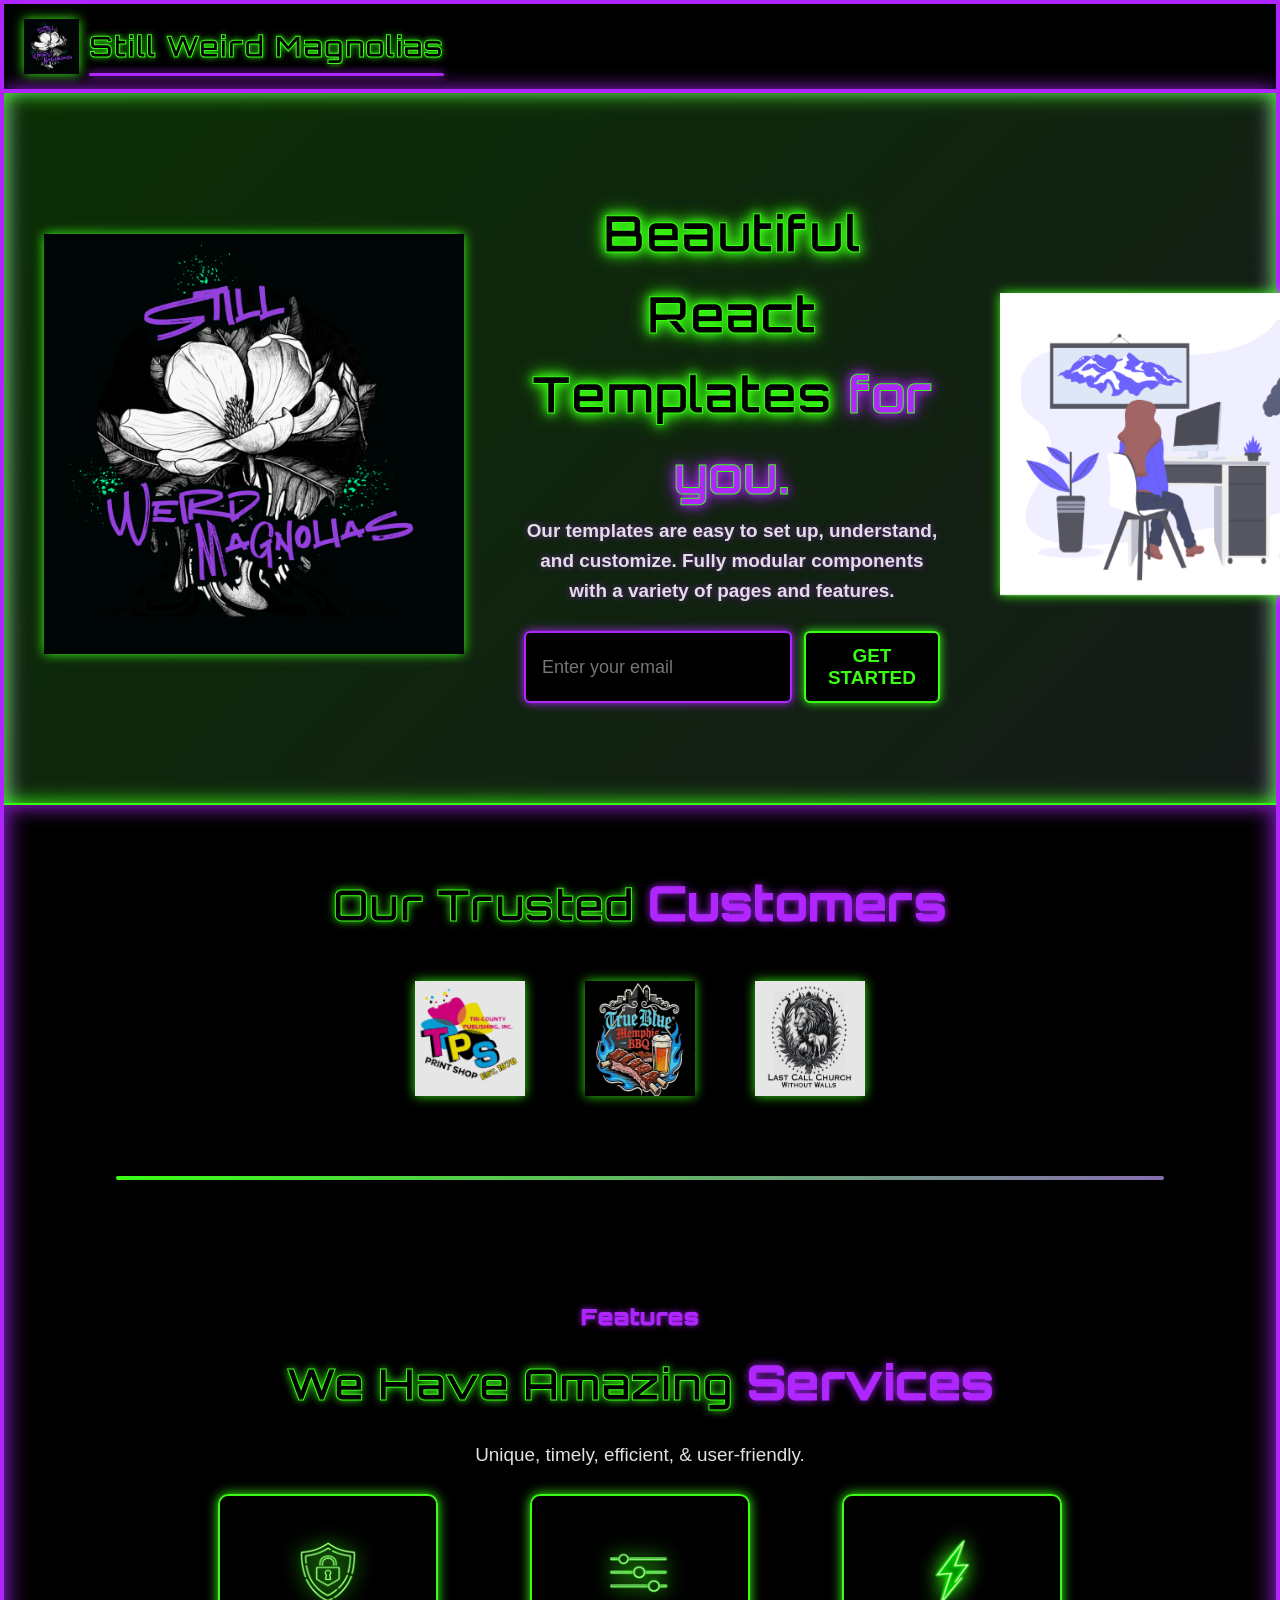
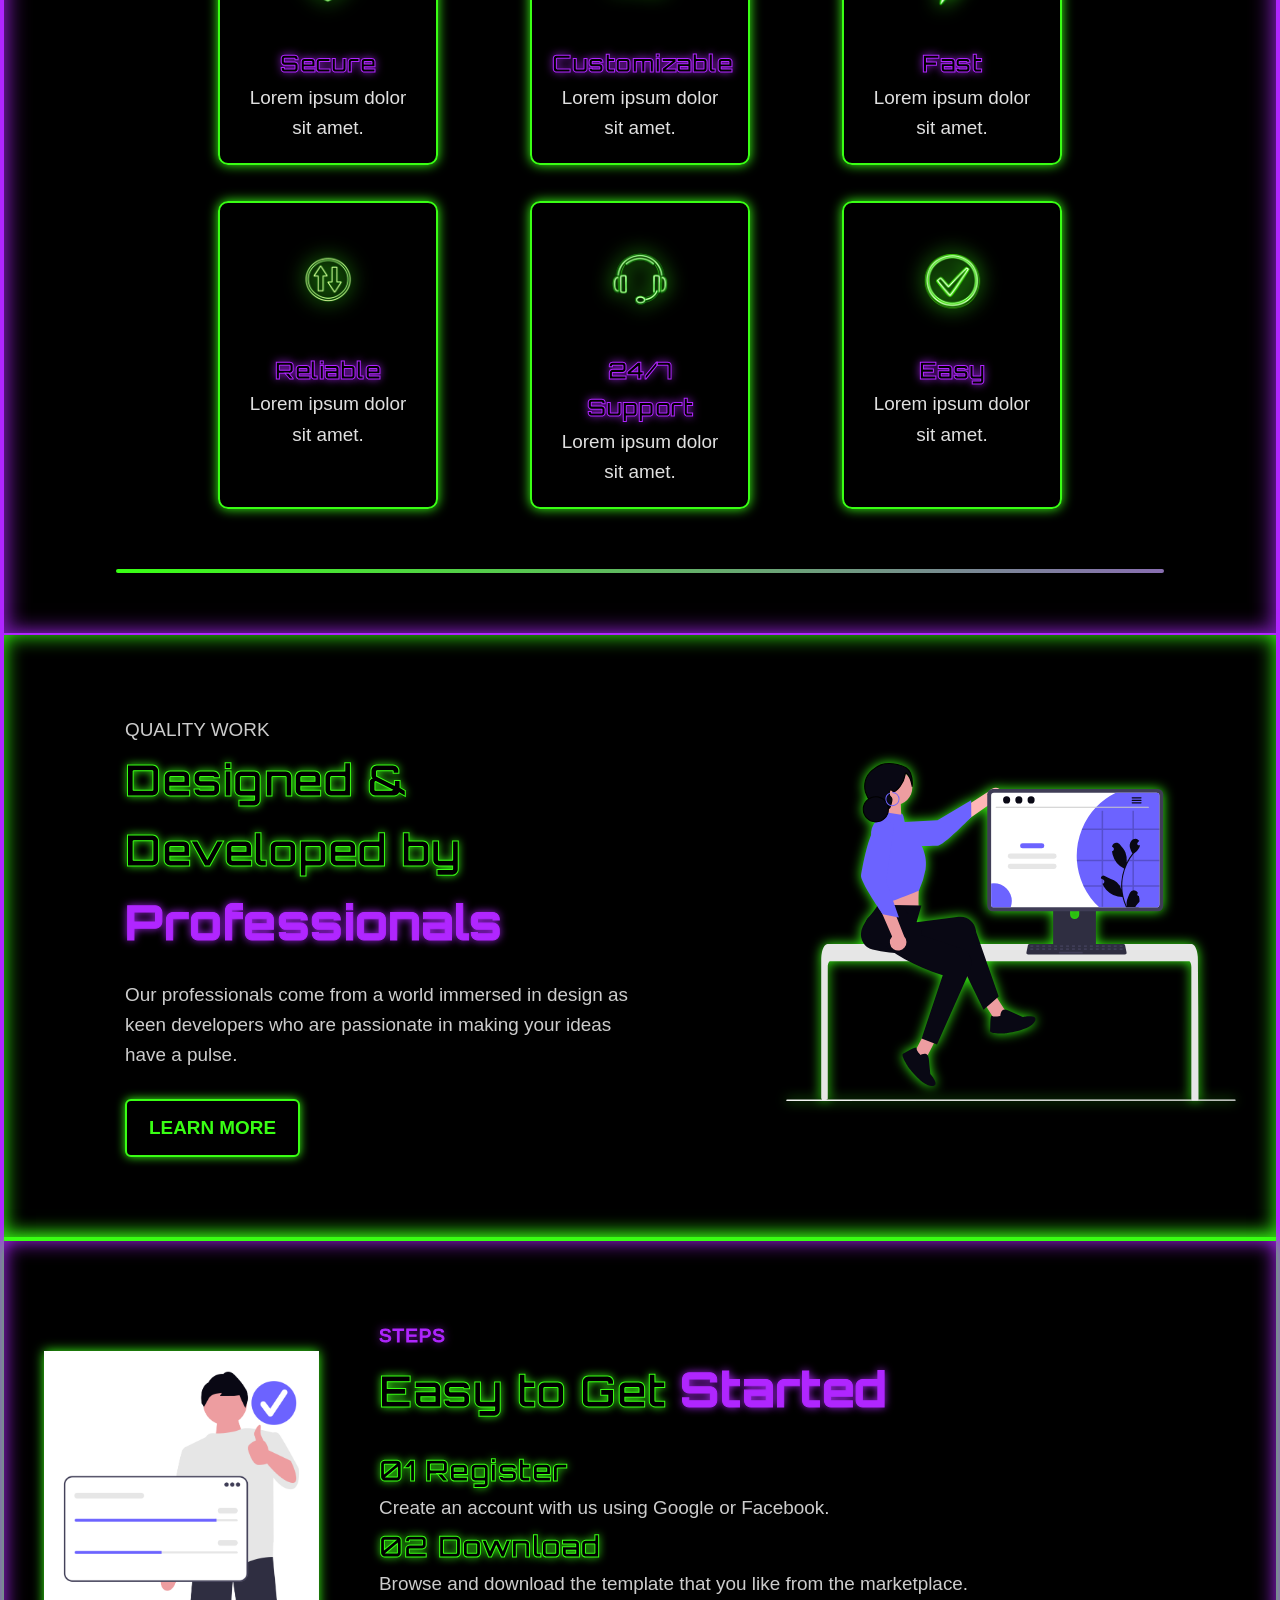
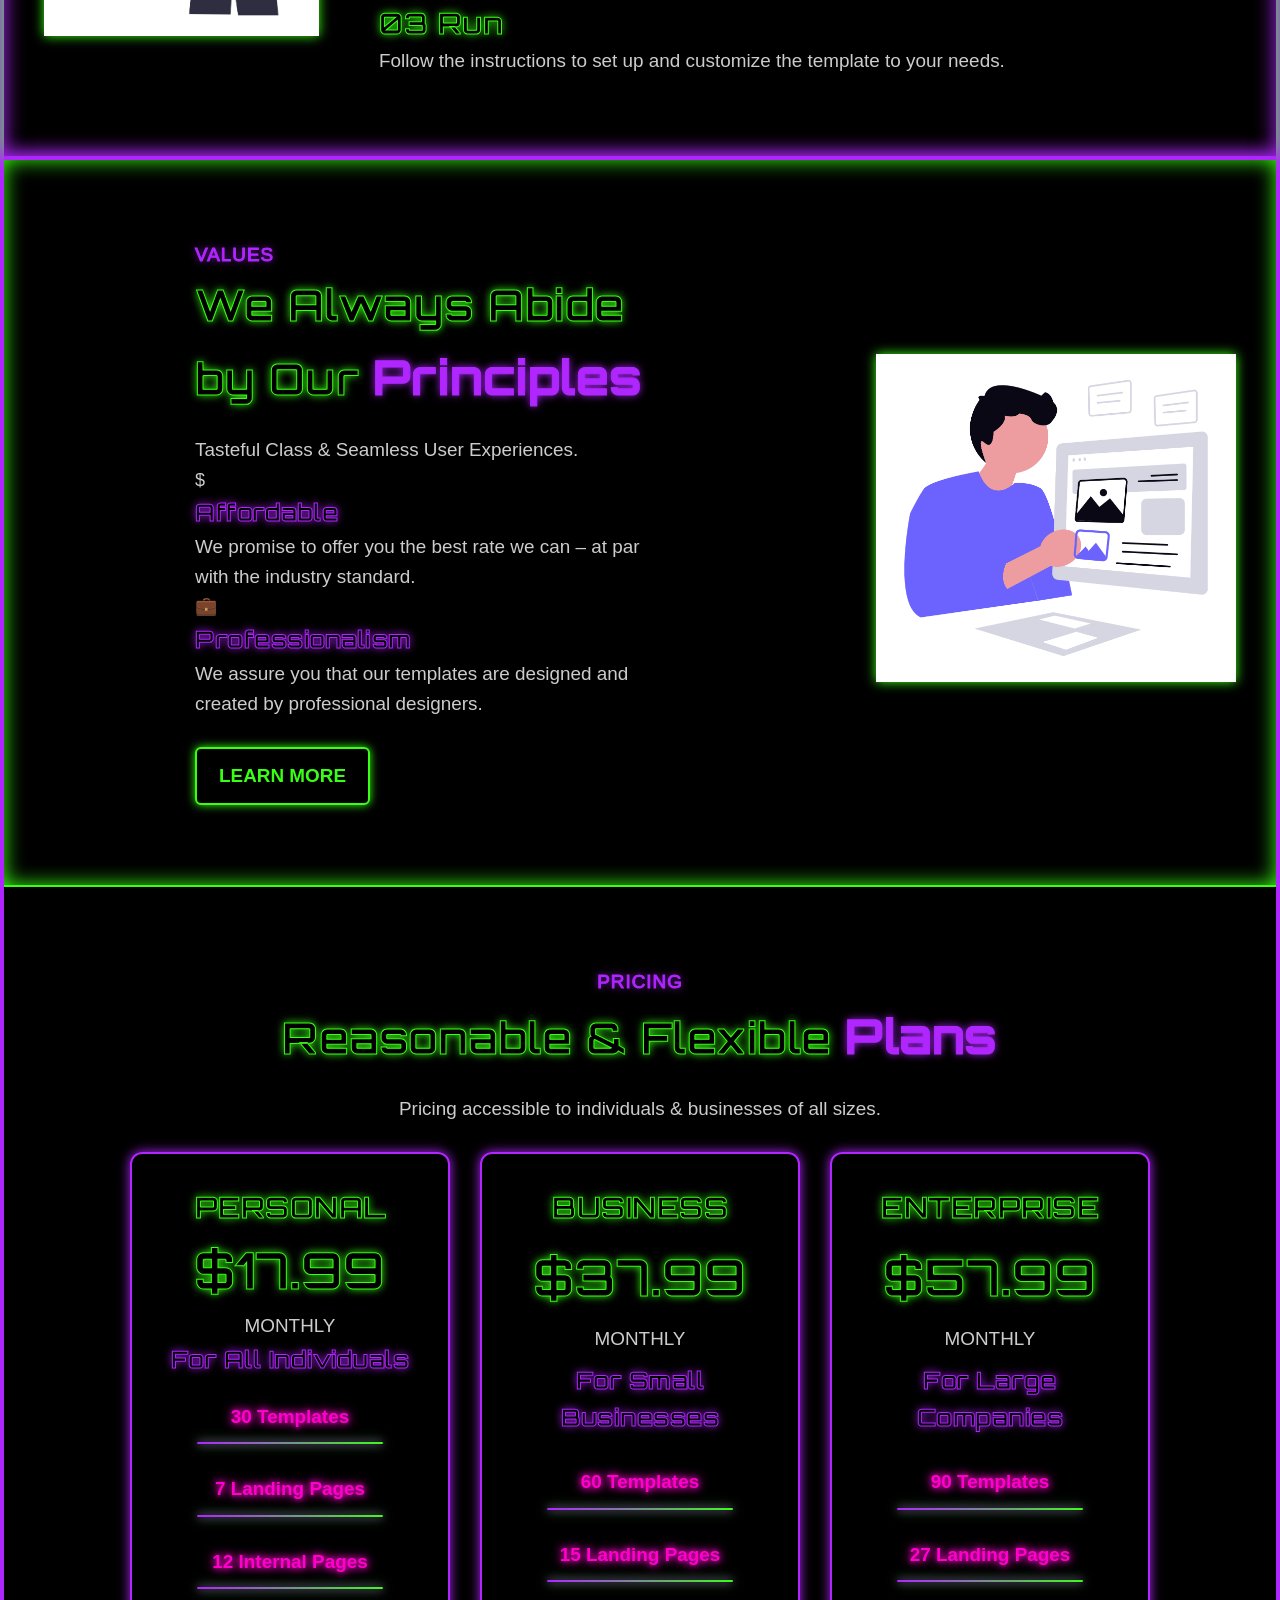
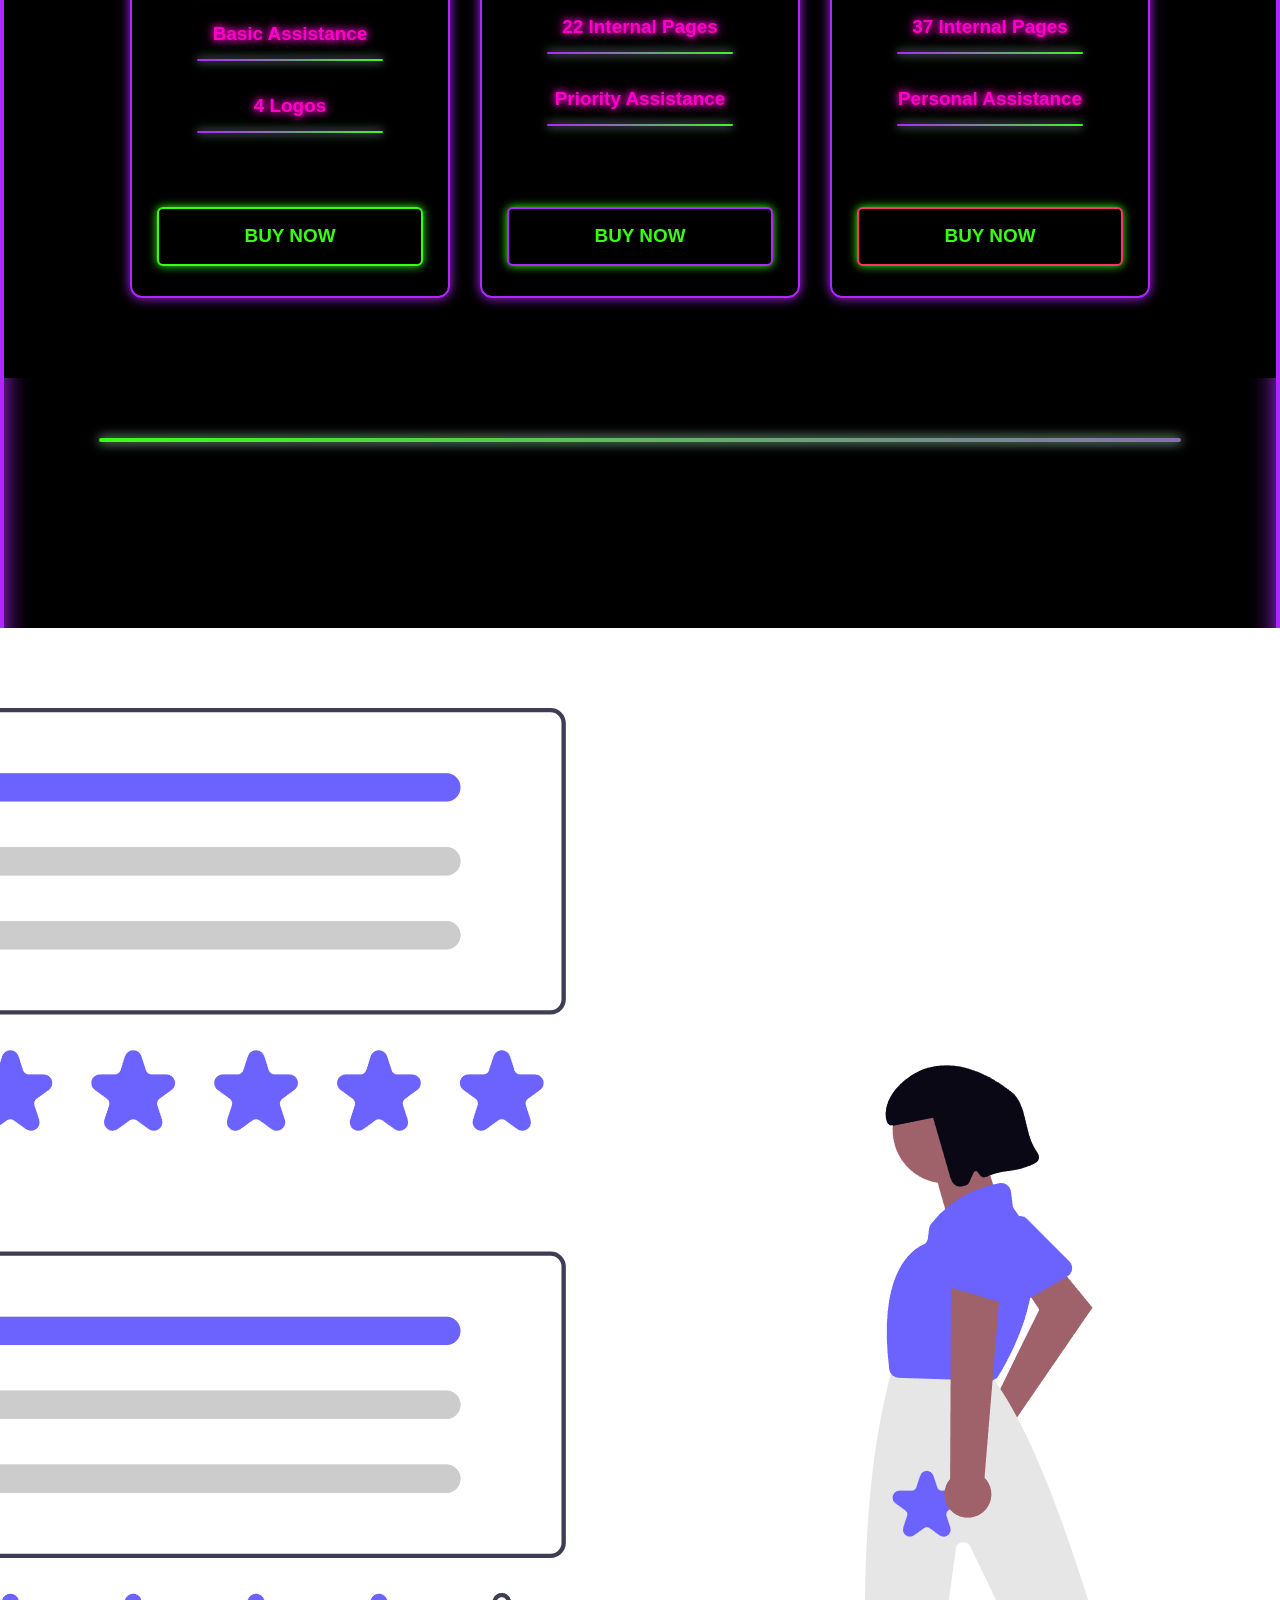
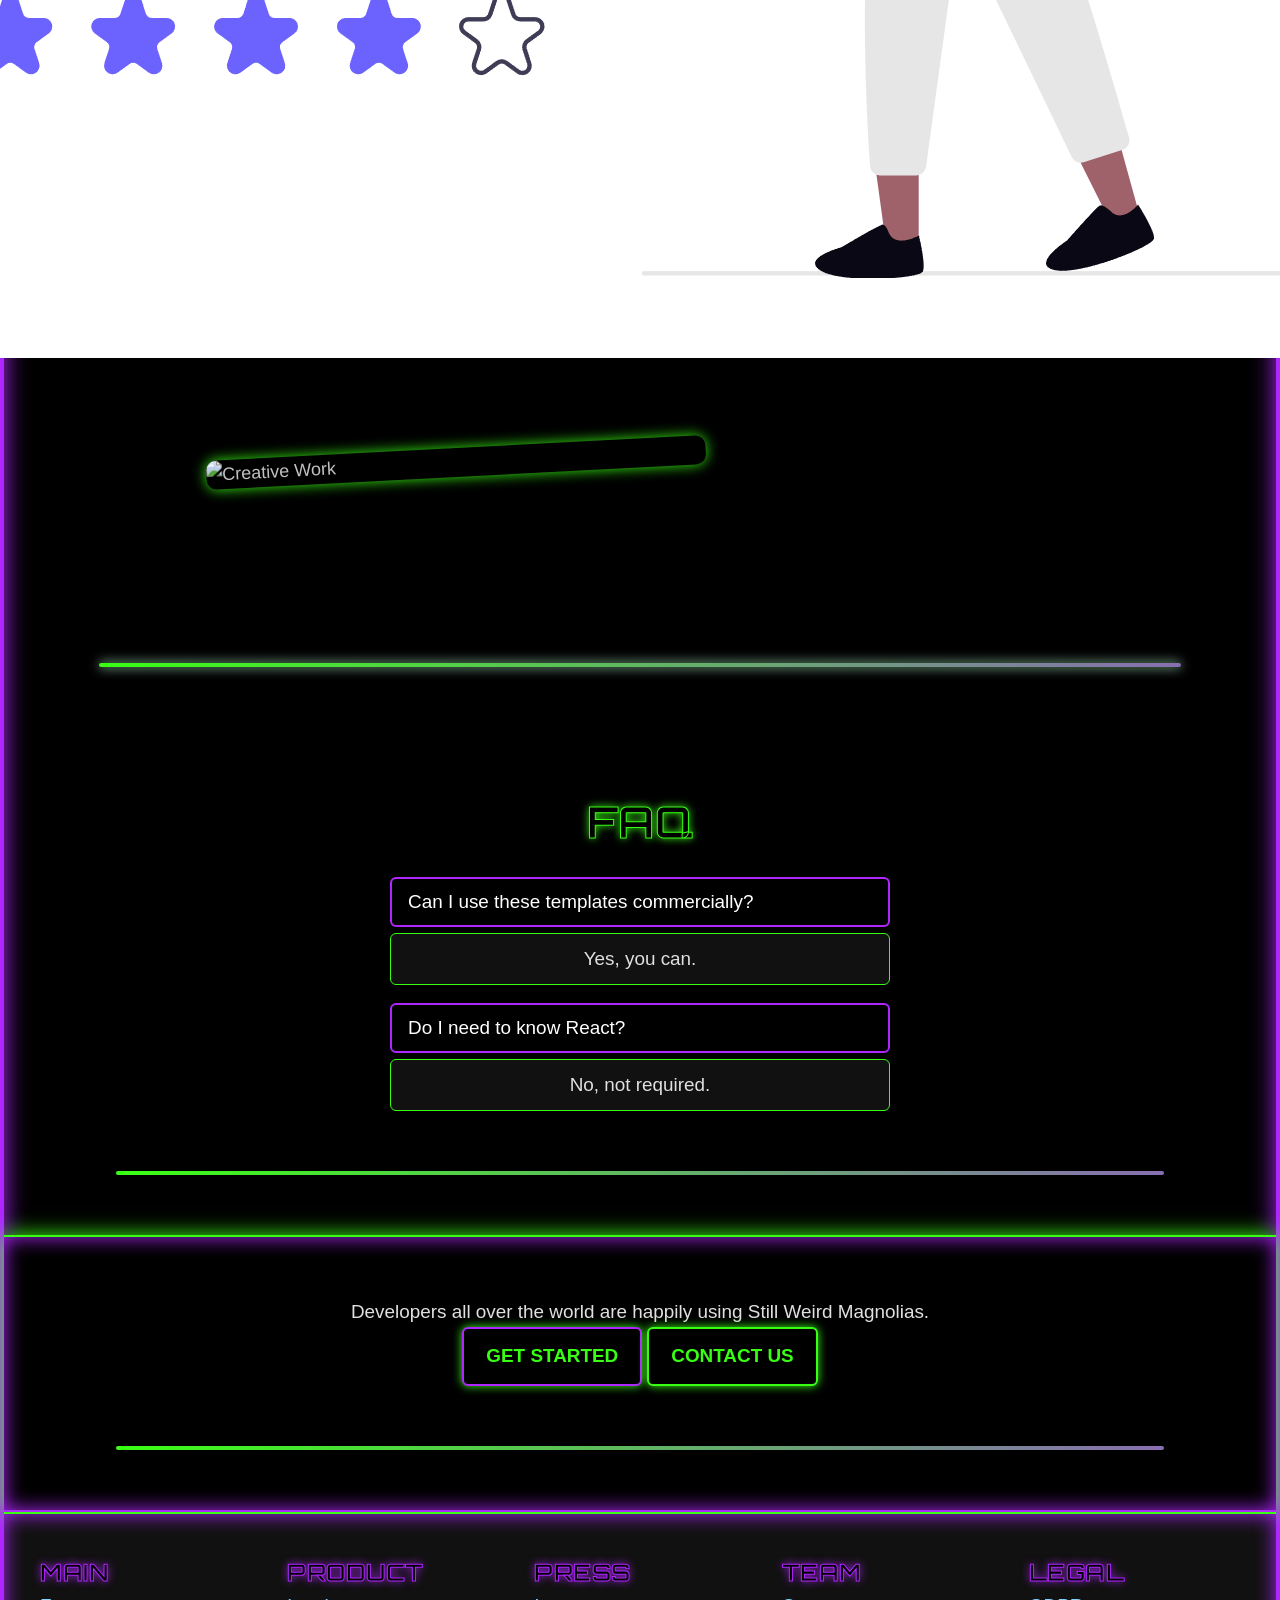
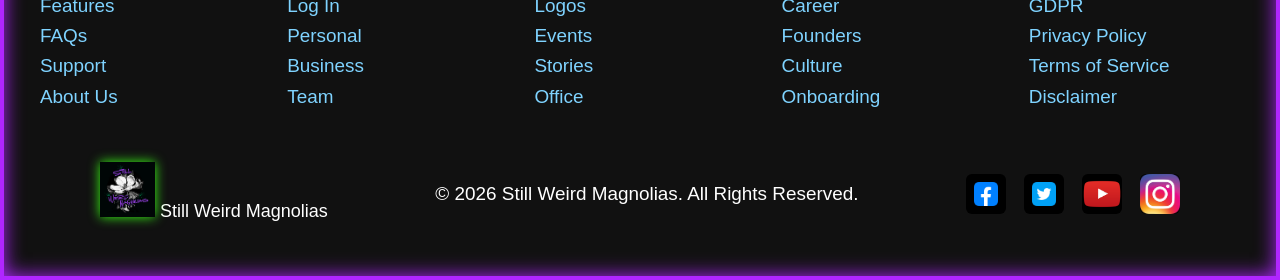
==== index.html @ 3422ac2d "rocks" ====
<!DOCTYPE html>
<html lang="en">
<head>
    <meta charset="UTF-8" />
    <meta name="viewport" content="width=device-width, initial-scale=1.0" />
    <title>Still Weird Magnolias</title>

    <!-- Fonts -->
    <link href="https://fonts.googleapis.com/css2?family=Orbitron:wght@400;600;700&display=swap" rel="stylesheet">
    <link href="https://fonts.googleapis.com/css2?family=Black+Ops+One&display=swap" rel="stylesheet">

    <!-- Stylesheet -->
    <link rel="stylesheet" href="style.css">
</head>

<body>

    <!-- HEADER & NAVIGATION -->
    <header>
        <nav class="nav">
            <div class="nav-left">
                <img src="Assets/MagLogo.png" alt="Still Weird Magnolias Logo" class="small-logo">
                <h3 class="nav-title">Still Weird Magnolias</h3>
            </div>

            <button class="hamburger" onclick="toggleMenu()" aria-label="Toggle navigation menu">
                <span></span><span></span><span></span>
            </button>

            <ul class="nav-menu">
                <li><a href="#hero-section">Home</a></li>
                <li><a href="#features-section">Features</a></li>
                <li><a href="#pricing-section">Pricing</a></li>
                <li><a href="#testimonials-section">Testimonials</a></li>
                <li><a href="#faq-section">FAQ</a></li>
                <li><a href="#cta-section">Contact</a></li>
            </ul>
        </nav>
    </header>

    <main>

        <!-- HERO SECTION -->
        <section id="hero-section" class="hero-section">
            <div class="hero-col hero-left">
                <img src="Assets/MagLogo.png" class="hero-logo" alt="MagLogo">
            </div>

            <div class="hero-col hero-center">
                <h1>Beautiful React Templates <span class="accent">for you.</span></h1>
                <p>Our templates are easy to set up, understand, and customize. Fully modular components with a variety of pages and features.</p>

                <div class="hero-input-row">
                    <input type="email" placeholder="Enter your email" class="email-input">
                    <button class="get-started-btn">Get Started</button>
                </div>
            </div>

            <div class="hero-col hero-right">
                <img src="Assets/winterdesigner.png" class="hero-side-image" alt="Desk Lady">
            </div>
        </section>

        <!-- CUSTOMERS SECTION -->
        <section id="customers-section" class="section customers-section">
            <h2 class="section-title">Our Trusted <span>Customers</span></h2>

            <div class="customer-logos">
                <img src="Assets/tcplogoneon.png" alt="TCP Logo" class="customer-logo">
                <img src="Assets/logobbq1.png" alt="BBQ logo" class="customer-logo">
                <img src="Assets/lastcallchurch.png" alt="Last Call Church Logo" class="customer-logo">
            </div>
        </section>

        <!-- FEATURES SECTION -->
        <section id="features-section" class="section">
            <h3 class="features-label">Features</h3>
            <h2 class="services-title">We Have Amazing <span>Services</span></h2>
            <p class="services-subtext">Unique, timely, efficient, & user-friendly.</p>

            <div class="features-wrapper">
                <div class="neon-icons">

                    <div class="icon-box">
                        <img src="Assets/Secure.png" alt="Secure Icon" />
                        <h4>Secure</h4>
                        <p>Lorem ipsum dolor sit amet.</p>
                    </div>

                    <div class="icon-box">
                        <img src="Assets/sliders.png" alt="Custom Icon" />
                        <h4>Customizable</h4>
                        <p>Lorem ipsum dolor sit amet.</p>
                    </div>

                    <div class="icon-box">
                        <img src="Assets/bolt.png" alt="Fast Icon" />
                        <h4>Fast</h4>
                        <p>Lorem ipsum dolor sit amet.</p>
                    </div>

                    <div class="icon-box">
                        <img src="Assets/Reliable.png" alt="Reliable Icon" />
                        <h4>Reliable</h4>
                        <p>Lorem ipsum dolor sit amet.</p>
                    </div>

                    <div class="icon-box">
                        <img src="Assets/24seven.png" alt="Support Icon" />
                        <h4>24/7 Support</h4>
                        <p>Lorem ipsum dolor sit amet.</p>
                    </div>

                    <div class="icon-box">
                        <img src="Assets/checkmark.png" alt="Easy Icon" />
                        <h4>Easy</h4>
                        <p>Lorem ipsum dolor sit amet.</p>
                    </div>

                </div>
            </div>
        </section>

        <!-- QUALITY SECTION -->
        <section id="quality-section" class="quality-section">
            <div class="quality-container">

                <div class="quality-text">
                    <p class="quality-label">QUALITY WORK</p>
                    <h2>Designed & Developed by <span>Professionals</span></h2>

                    <p class="quality-subtext">
                        Our professionals come from a world immersed in design as keen developers who are passionate
                        in making your ideas have a pulse.
                    </p>

                    <a href="#" class="learn-more-btn">Learn More</a>
                </div>

                <div class="quality-image">
                    <img src="Assets/prouddesigner.svg" alt="Quality Work Image">
                </div>

            </div>
        </section>

        <!-- STEPS SECTION -->
        <section id="steps-section" class="steps-section">
            <div class="steps-container">

                <div class="steps-image">
                    <img src="Assets/join.png" alt="Steps Illustration">
                </div>

                <div class="steps-text">
                    <p class="steps-label">STEPS</p>
                    <h2>Easy to Get <span>Started</span></h2>

                    <div class="step-item">
                        <h3><span class="step-number">01</span> Register</h3>
                        <p>Create an account with us using Google or Facebook.</p>
                    </div>

                    <div class="step-item">
                        <h3><span class="step-number">02</span> Download</h3>
                        <p>Browse and download the template that you like from the marketplace.</p>
                    </div>

                    <div class="step-item">
                        <h3><span class="step-number">03</span> Run</h3>
                        <p>Follow the instructions to set up and customize the template to your needs.</p>
                    </div>

                </div>
            </div>
        </section>

        <!-- VALUES SECTION -->
        <section id="values-section" class="values-section">
            <div class="values-container">

                <div class="values-text">
                    <p class="values-label">VALUES</p>
                    <h2>We Always Abide by Our <span>Principles</span></h2>

                    <p class="values-subtext">Tasteful Class & Seamless User Experiences.</p>

                    <div class="values-grid">

                        <div class="value-card">
                            <div class="value-icon green">$</div>
                            <h4>Affordable</h4>
                            <p>We promise to offer you the best rate we can – at par with the industry standard.</p>
                        </div>

                        <div class="value-card">
                            <div class="value-icon purple">💼</div>
                            <h4>Professionalism</h4>
                            <p>We assure you that our templates are designed and created by professional designers.</p>
                        </div>

                    </div>

                    <a href="#" class="learn-more-btn">Learn More</a>
                </div>

                <div class="values-image">
                    <img src="Assets/valuesNprinciples.png" alt="Values and Principles Illustration">
                </div>

            </div>
        </section>

        <!-- PRICING SECTION -->
        <section id="pricing-section" class="pricing-section">
            <p class="pricing-label">PRICING</p>
            <h2>Reasonable & Flexible <span>Plans</span></h2>

            <p class="pricing-subtext">Pricing accessible to individuals & businesses of all sizes.</p>

            <div class="pricing-grid">

                <div class="pricing-card personal">
                    <h3>PERSONAL</h3>
                    <h1>$17.99</h1>
                    <p class="monthly">MONTHLY</p>
                    <h4>For All Individuals</h4>

                    <ul>
                        <li>30 Templates</li>
                        <li>7 Landing Pages</li>
                        <li>12 Internal Pages</li>
                        <li>Basic Assistance</li>
                        <li>4 Logos</li>
                    </ul>

                    <a href="#" class="buy-btn green-btn">BUY NOW</a>
                </div>

                <div class="pricing-card business">
                    <h3>BUSINESS</h3>
                    <h1>$37.99</h1>
                    <p class="monthly">MONTHLY</p>
                    <h4>For Small Businesses</h4>

                    <ul>
                        <li>60 Templates</li>
                        <li>15 Landing Pages</li>
                        <li>22 Internal Pages</li>
                        <li>Priority Assistance</li>
                    </ul>

                    <a href="#" class="buy-btn purple-btn">BUY NOW</a>
                </div>

                <div class="pricing-card enterprise">
                    <h3>ENTERPRISE</h3>
                    <h1>$57.99</h1>
                    <p class="monthly">MONTHLY</p>
                    <h4>For Large Companies</h4>

                    <ul>
                        <li>90 Templates</li>
                        <li>27 Landing Pages</li>
                        <li>37 Internal Pages</li>
                        <li>Personal Assistance</li>
                    </ul>

                    <a href="#" class="buy-btn red-btn">BUY NOW</a>
                </div>

            </div>
        </section>

        <!-- Neon divider ABOVE testimonials (below pricing) -->
<div class="neon-divider"></div>

<!-- TESTIMONIALS SECTION -->
<section id="testimonials-section" class="testimonials-section">
  <div class="testimonials-container">

    <!-- LEFT IMAGES -->
    <div class="testimonial-image">
      <img src="Assets/clientsloveus.png" alt="Clients Love Us">
      <img src="Assets/stock1.png" alt="Creative Work">
    </div>

    <!-- RIGHT TEXT -->
    <div class="testimonial-text">
      <p class="testimonial-label">TESTIMONIALS</p>
      <h2>Clients Love <span>Us</span></h2>

      <!-- CARD 1 -->
      <div class="testimonial-card">
        <img src="Assets/CharlotteH.png" class="author-img" alt="Charlotte Hale">
        <div class="testimonial-content">
          <div class="stars">★★★★★</div>
          <p class="testimonial-subtext">
            "Still Weird Magnolias made the process incredibly exciting, smooth, and enjoyable start to finish."
          </p>
          <span class="neon-name">- Charlotte Hale</span>
          <p>Director, Delos Inc.</p>
        </div>
      </div>

      <!-- CARD 2 -->
      <div class="testimonial-card">
        <img src="Assets/JordanM.png" class="author-img" alt="Jordan Miles">
        <div class="testimonial-content">
          <div class="stars">★★★★★</div>
          <p class="testimonial-subtext">
            "The team at Still Weird Magnolias provided exceptional support throughout the project. Their attention to detail and commitment to quality exceeded our expectations."
          </p>
          <span class="neon-name">- Jordan Miles</span>
          <p>Founder, NeonWorks LLC</p>
        </div>
      </div>

    </div>
  </div>
</section>

<!-- Neon divider BELOW testimonials (above FAQ) -->
<div class="neon-divider"></div>

        <!-- FAQ SECTION -->
        <section id="faq-section" class="section">
            <h2>FAQ</h2>

            <div class="faq">
                <div class="faq-item">
                    <button class="faq-question">Can I use these templates commercially?</button>
                    <p class="faq-answer">Yes, you can.</p>
                </div>

                <div class="faq-item">
                    <button class="faq-question">Do I need to know React?</button>
                    <p class="faq-answer">No, not required.</p>
                </div>
            </div>
        </section>

        <!-- CTA FOOTER SECTION -->
        <section id="cta-section" class="section footer-banner">
            <div class="cta-content">
                <p>Developers all over the world are happily using Still Weird Magnolias.</p>

                <div class="cta-buttons">
                    <a href="#pricing-section" class="cta-btn black-btn">Get Started</a>
                    <a href="#cta-section" class="cta-btn contact-btn">Contact Us</a>
                </div>
            </div>
        </section>

    </main>

    <!-- FOOTER -->
    <footer class="footer-main">

        <div class="footer-columns">

            <div class="footer-col">
                <h4>MAIN</h4>
                <ul>
                    <li><a href="#features-section">Features</a></li>
                    <li><a href="#faq-section">FAQs</a></li>
                    <li><a href="#cta-section">Support</a></li>
                    <li><a href="#hero-section">About Us</a></li>
                </ul>
            </div>

            <div class="footer-col">
                <h4>PRODUCT</h4>
                <ul>
                    <li><a href="#hero-section">Log In</a></li>
                    <li><a href="#pricing-section">Personal</a></li>
                    <li><a href="#pricing-section">Business</a></li>
                    <li><a href="#pricing-section">Team</a></li>
                </ul>
            </div>

            <div class="footer-col">
                <h4>PRESS</h4>
                <ul>
                    <li><a href="#hero-section">Logos</a></li>
                    <li><a href="#hero-section">Events</a></li>
                    <li><a href="#hero-section">Stories</a></li>
                    <li><a href="#hero-section">Office</a></li>
                </ul>
            </div>

            <div class="footer-col">
                <h4>TEAM</h4>
                <ul>
                    <li><a href="#hero-section">Career</a></li>
                    <li><a href="#hero-section">Founders</a></li>
                    <li><a href="#hero-section">Culture</a></li>
                    <li><a href="#hero-section">Onboarding</a></li>
                </ul>
            </div>

            <div class="footer-col">
                <h4>LEGAL</h4>
                <ul>
                    <li><a href="#hero-section">GDPR</a></li>
                    <li><a href="#hero-section">Privacy Policy</a></li>
                    <li><a href="#hero-section">Terms of Service</a></li>
                    <li><a href="#hero-section">Disclaimer</a></li>
                </ul>
            </div>

        </div>

        <div class="footer-bottom">
            <div class="footer-logo">
                <img src="Assets/MagLogo.png" alt="Logo" class="small-logo"/>
                <span>Still Weird Magnolias</span>
            </div>

            <p>© 2026 Still Weird Magnolias. All Rights Reserved.</p>

            <div class="footer-social">
                <img src="Assets/FBlogo.webp" alt="Facebook">
                <img src="Assets/twitterlogo.webp" alt="Twitter">
                <img src="Assets/youtubelogo.png" alt="YouTube">
                <img src="Assets/instalogo.png" alt="Instagram">
            </div>
        </div>

    </footer>

    <!-- SCRIPT -->
    <script>
        function toggleMenu() {
            document.querySelector('.nav-menu').classList.toggle('active');
            document.querySelector('.hamburger').classList.toggle('open');
        }
    </script>

</body>
</html>
---- style.css ----
/* ============================
   GLOBAL VARIABLES
============================ */
:root {
    --neon-green: #39ff14;
    --neon-purple: #b026ff;
    --black: #000;
    --dark: #111;
    --gray: #ccc;
    --light-gray: #e0e0e0;
}

/* ============================
   GLOBAL RESET
============================ */
* {
    margin: 0;
    padding: 0;
    box-sizing: border-box;
}

/* ============================
   GLOBAL BASE
============================ */
html {
    font-size: 18px;
}

body {
    margin: 0;
    font-family: Arial, sans-serif;
    font-size: 1rem;
    line-height: 1.6;
    color: var(--gray);
    background: var(--black);
    border: 4px solid var(--neon-purple);
    box-shadow: 0 0 25px var(--neon-purple) inset;
}

h1, h2, h3, h4 {
    font-family: 'Orbitron', sans-serif;
    letter-spacing: 0.5px;
}

/* ============================
   HEADINGS — CRISP NEON
============================ */
.section h2,
#features-section h2,
#quality-section h2,
#steps-section h2,
#values-section h2,
#pricing-section h2,
#testimonials-section h2,
#faq-section h2 {
    font-size: 2.4rem;
    color: #000;
    -webkit-text-stroke: 1px var(--neon-green);
    text-shadow: 0 0 8px var(--neon-green);
    margin-bottom: 20px;
}

.section h2 span,
#features-section h2 span,
#quality-section h2 span,
#steps-section h2 span,
#values-section h2 span,
#pricing-section h2 span,
#testimonials-section h2 span,
#faq-section h2 span {
    color: var(--neon-purple);
    -webkit-text-stroke: 1px var(--neon-purple);
    text-shadow: 0 0 8px var(--neon-purple);
    font-size: 1.1em;
}

/* Global heading defaults */
h1 {
    font-size: 2.8rem;
    -webkit-text-stroke: 1px var(--neon-green);
    text-shadow: 0 0 8px var(--neon-green);
    color: #000;
}

h2 { font-size: 2.2rem; }

h3 {
    font-size: 1.6rem;
    -webkit-text-stroke: 1px var(--neon-green);
    text-shadow: 0 0 8px var(--neon-green);
    color: #000;
}

h4 {
    font-size: 1.3rem;
    -webkit-text-stroke: 1px var(--neon-purple);
    text-shadow: 0 0 8px var(--neon-purple);
    color: #000;
}

/* Section Labels */
.features-label,
.steps-label,
.values-label,
.pricing-label,
.testimonial-label {
    -webkit-text-stroke: 1px var(--neon-purple);
    text-shadow: 0 0 8px var(--neon-purple);
    color: var(--neon-purple);
    letter-spacing: 1px;
}

/* ============================
   TEXT SIZING
============================ */
p, li, a, button, input, .faq-answer, .faq-question {
    font-size: 1.05rem;
}

/* ============================
   SCROLLBAR
============================ */
::-webkit-scrollbar { width: 10px; }
::-webkit-scrollbar-track { background: var(--dark); }
::-webkit-scrollbar-thumb {
    background: var(--neon-green);
    border-radius: 10px;
    box-shadow: 0 0 10px var(--neon-green);
}

/* ============================
   NAVIGATION
============================ */
header {
    background: #000;
    border-bottom: 2px solid var(--neon-purple);
    box-shadow: 0 0 12px var(--neon-purple);
    padding: 15px 20px;
}

.nav {
    display: flex;
    justify-content: space-between;
    align-items: center;
    flex-wrap: wrap;
}

.nav-left {
    display: flex;
    align-items: center;
    gap: 10px;
}

.small-logo {
    width: 55px;
    filter: drop-shadow(0 0 6px var(--neon-green));
    transition: 0.3s ease;
}

.small-logo:hover {
    transform: scale(1.1) rotate(8deg);
    filter: drop-shadow(0 0 10px var(--neon-green));
}

.nav-title {
    font-size: 1.6rem;
    letter-spacing: 1px;
    color: #000;
    -webkit-text-stroke: 1px var(--neon-green);
    text-shadow: 0 0 6px var(--neon-green);
    animation: neonFlicker 1.8s ease-in-out infinite;
    position: relative;
}

.nav-title::after {
    content: '';
    position: absolute;
    bottom: -6px;
    left: 0;
    width: 100%;
    height: 3px;
    background: var(--neon-purple);
    box-shadow: 0 0 8px var(--neon-purple);
    border-radius: 2px;
    animation: underlineGlow 2s ease-in-out infinite alternate;
}

/* ============================
   HAMBURGER MENU
============================ */
.hamburger {
    display: flex;
    flex-direction: column;
    justify-content: space-between;
    width: 30px;
    height: 22px;
    background: none;
    border: none;
    cursor: pointer;
    padding: 0;
    margin-right: 15px;
}

.hamburger span {
    height: 4px;
    background: var(--neon-purple);
    border-radius: 2px;
    transition: 0.3s ease;
}

.hamburger.open span:nth-child(1) {
    transform: translateY(9px) rotate(45deg);
}

.hamburger.open span:nth-child(2) {
    opacity: 0;
}

.hamburger.open span:nth-child(3) {
    transform: translateY(-9px) rotate(-45deg);
}

/* ============================
   DROPDOWN MENU
============================ */
.nav-menu {
    display: none;
    position: absolute;
    top: 70px;
    right: 20px;
    background: #111;
    border: 2px solid var(--neon-purple);
    border-radius: 10px;
    padding: 15px 25px;
    list-style: none;
    box-shadow: 0 0 14px var(--neon-purple);
    z-index: 999;
}

.nav-menu.active { display: block; }

.nav-menu li { margin: 12px 0; }

.nav-menu a {
    color: #fff;
    font-weight: 600;
    text-decoration: none;
    transition: 0.3s ease;
}

.nav-menu a:hover {
    color: var(--neon-green);
    text-shadow: 0 0 8px var(--neon-green);
}

/* ============================
   HERO SECTION
============================ */
.hero-section {
    display: flex;
    justify-content: space-between;
    align-items: center;
    gap: 60px;
    padding: 100px 40px;
    background: linear-gradient(
        135deg,
        rgba(57,255,20,0.18),
        rgba(176,38,255,0.18)
    );
    background-size: 200% 200%;
    animation: heroBGShift 8s ease-in-out infinite;
    border-top: 2px solid var(--neon-purple);
    border-bottom: 2px solid var(--neon-green);
    box-shadow: 0 0 20px var(--neon-purple), 0 0 20px var(--neon-green) inset;
}

.hero-col {
    flex: 1;
    text-align: center;
}

/* HERO IMAGES — PREMIUM NEON */
.hero-logo,
.hero-side-image {
    width: 420px;
    height: auto;
    filter: drop-shadow(0 0 6px var(--neon-green));
    transition: transform 0.35s ease, filter 0.35s ease;
    will-change: transform, filter;
}

/* Left image tilt (same direction as nav logo) */
.hero-logo:hover {
    transform: scale(1.1) rotate(8deg);
    filter:
        drop-shadow(0 0 14px var(--neon-green))
        drop-shadow(0 0 20px var(--neon-purple));
}

/* Right image tilt (mirrored for symmetry) */
.hero-side-image:hover {
    transform: scale(1.1) rotate(-8deg);
    filter:
        drop-shadow(0 0 14px var(--neon-green))
        drop-shadow(0 0 20px var(--neon-purple));
}

/* HERO TITLE + TEXT */
.hero-center h1 {
    animation: neonFlicker 1.8s ease-in-out infinite;
    -webkit-text-stroke: 1px var(--neon-green);
    text-shadow:
        0 0 8px var(--neon-green),
        0 0 14px var(--neon-green),
        0 0 20px var(--neon-green);
}

.hero-center p {
    margin-bottom: 26px;
    color: #e0e0e0;
    font-weight: 600;
    text-shadow: 0 0 6px rgba(176,38,255,0.6);
    max-width: 420px;
    margin: 0 auto 25px;
}

.neon,
.accent,
span.accent {
    color: var(--neon-purple);
    text-shadow: 0 0 10px var(--neon-purple), 0 0 18px var(--neon-purple);
}

/* ============================
   HERO INPUT ROW
============================ */
.hero-input-row {
    display: flex;
    justify-content: center;
    align-items: stretch;
    gap: 12px;
}

.email-input {
    flex: 1;
    padding: 12px 16px;
    border-radius: 6px;
    border: 2px solid var(--neon-purple);
    background: #000;
    color: var(--neon-green);
    font-size: 1rem;
    box-shadow: 0 0 10px var(--neon-purple);
}

/* ============================
   BUTTONS
============================ */
.get-started-btn,
.buy-btn,
.cta-btn,
.learn-more-btn,
.contact-btn {
    display: inline-block;
    padding: 12px 22px;
    border-radius: 6px;
    border: 2px solid var(--neon-green);
    background: #000;
    color: var(--neon-green);
    font-weight: 700;
    text-transform: uppercase;
    text-decoration: none;
    box-shadow: 0 0 10px var(--neon-green);
    cursor: pointer;
    transition: 0.3s ease;
}

.get-started-btn:hover {
    background: var(--neon-purple);
    color: #000;
    border-color: var(--neon-purple);
    box-shadow: 0 0 16px var(--neon-purple);
}

.buy-btn:hover,
.cta-btn:hover,
.learn-more-btn:hover,
.contact-btn:hover {
    background: var(--neon-green);
    color: #000;
    box-shadow: 0 0 16px var(--neon-green);
}

.green-btn { border-color: var(--neon-green); }
.purple-btn { border-color: var(--neon-purple); }
.red-btn { border-color: #ff3366; }
.black-btn { border-color: var(--neon-purple); }

/* ============================
   CUSTOMERS SECTION
============================ */
.customer-logos {
    display: flex;
    justify-content: center;
    gap: 60px;
    flex-wrap: wrap;
    padding: 20px 0;
}

.customer-logo {
    width: 110px;
    opacity: 0.9;
    filter: drop-shadow(0 0 6px var(--neon-green));
    transition: 0.3s ease;
}

.customer-logo:hover {
    transform: scale(1.08);
    filter: drop-shadow(0 0 14px var(--neon-green));
}

/* ============================
   SECTION BASE
============================ */
.section {
    padding: 60px 20px;
    text-align: center;
    color: #e0e0e0;
}

.section::after {
    content: '';
    display: block;
    width: 85%;
    height: 4px;
    margin: 60px auto 0;
    border-radius: 3px;
    background: linear-gradient(90deg, var(--neon-green), var(--neon-purple), var(--neon-green));
    background-size: 300% 100%;
    animation: neonWave 4s linear infinite, neonPulseSoft 2.5s ease-in-out infinite;
}

/* ============================
   FEATURES SECTION
============================ */
.features-label {
    font-size: 1.2rem;
    color: var(--neon-purple);
    text-shadow: 0 0 6px var(--neon-purple);
    margin-bottom: 10px;
}

.services-title {
    font-size: 2.4rem;
    -webkit-text-stroke: 1px var(--neon-green);
    text-shadow: 0 0 8px var(--neon-green);
}

.services-subtext {
    margin-bottom: 24px;
}

.neon-icons {
    display: grid;
    grid-template-columns: repeat(3, 1fr);
    gap: 2rem;
    justify-items: center;
    max-width: 900px;
    margin: 0 auto;
}

.icon-box {
    text-align: center;
    max-width: 220px;
    padding: 20px;
    border: 2px solid var(--neon-green);
    border-radius: 10px;
    background: rgba(0,0,0,0.6);
    box-shadow: 0 0 12px var(--neon-green);
    transition: 0.35s ease;
}

.icon-box img {
    width: 120px;
    filter: drop-shadow(0 0 10px var(--neon-green));
    transition: 0.3s ease;
}

.icon-box:hover {
    transform: translateY(-6px);
    box-shadow: 0 0 18px var(--neon-green);
}

.icon-box:hover img {
    transform: scale(1.05);
}

/* ============================
   QUALITY SECTION
============================ */
.quality-section {
    display: flex;
    justify-content: center;
    align-items: center;
    padding: 80px 40px;
    background: #000;
    border-top: 2px solid var(--neon-purple);
    border-bottom: 2px solid var(--neon-green);
    box-shadow: 0 0 20px var(--neon-purple), 0 0 20px var(--neon-green) inset;
}

.quality-container {
    display: flex;
    align-items: center;
    gap: 60px;
    max-width: 1200px;
    width: 100%;
}

.quality-text {
    max-width: 520px;
    margin: 0 auto;
}

.quality-subtext {
    margin-bottom: 28px;
}

/* QUALITY IMAGE — GLOW + TILT */
.quality-image img {
    width: 450px;
    height: auto;
    filter: drop-shadow(0 0 6px var(--neon-green));
    transition: transform 0.35s ease, filter 0.35s ease;
    will-change: transform, filter;
}

.quality-image img:hover {
    transform: scale(1.08) rotate(6deg);
    filter:
        drop-shadow(0 0 14px var(--neon-green))
        drop-shadow(0 0 22px var(--neon-purple))
        drop-shadow(0 0 32px var(--neon-purple));
}

/* ============================
   STEPS SECTION
============================ */
.steps-section {
    display: flex;
    justify-content: center;
    align-items: center;
    padding: 80px 40px;
    background: #000;
    border-top: 2px solid var(--neon-green);
    border-bottom: 2px solid var(--neon-purple);
    box-shadow: 0 0 20px var(--neon-green), 0 0 20px var(--neon-purple) inset;
}

.steps-container {
    display: flex;
    align-items: center;
    gap: 60px;
    max-width: 1200px;
    width: 100%;
}

.steps-subtext {
    margin-bottom: 28px;
}

/* STEPS IMAGE — GLOW + TILT */
.steps-section .steps-image img {
    width: 275px;
    height: auto;
    filter: drop-shadow(0 0 6px var(--neon-green));
    transition: transform 0.35s ease, filter 0.35s ease;
    will-change: transform, filter;
}

.steps-section .steps-image img:hover {
    transform: scale(1.08) rotate(6deg);
    filter:
        drop-shadow(0 0 14px var(--neon-green))
        drop-shadow(0 0 22px var(--neon-green))
        drop-shadow(0 0 32px var(--neon-green));
}

/* ============================
   VALUES SECTION
============================ */
.values-section {
    display: flex;
    justify-content: center;
    align-items: center;
    padding: 80px 40px;
    background: #000;
    border-top: 2px solid var(--neon-purple);
    border-bottom: 2px solid var(--neon-green);
    box-shadow: 0 0 20px var(--neon-purple), 0 0 20px var(--neon-green) inset;
}

.values-container {
    display: flex;
    align-items: center;
    gap: 60px;
    max-width: 1200px;
    width: 100%;
}

/* Spacing before Learn More button */
.values-text {
  max-width: 470px;
  margin: 0 auto;
}

.values-section-subtext {
  margin-bottom:28px;
}

/* VALUES IMAGE — GLOW + TILT */
.values-image img {
    width: 750px;
    height: auto;
    filter: drop-shadow(0 0 6px var(--neon-green));
    transition: transform 0.35s ease, filter 0.35s ease;
    will-change: transform, filter;
}

.values-section .values-image img:hover {
    transform: scale(1.08) rotate(6deg);
    filter:
        drop-shadow(0 0 14px var(--neon-green))
        drop-shadow(0 0 22px var(--neon-purple))
        drop-shadow(0 0 32px var(--neon-purple));
}

.values-section .values-image img {
  width: 340px;
  height: auto;
}

/* ============================
   PRICING SECTION
============================ */
.pricing-section {
    text-align: center;
    padding: 80px 40px;
    background: #000;
    overflow: hidden;
}

.pricing-subtext {
    margin-bottom: 28px;
}

.pricing-grid {
    display: flex;
    justify-content: center;
    align-items: stretch;
    gap: 30px;
    flex-wrap: wrap;
    max-width: 1200px;
    margin: 0 auto;
}

.pricing-card {
    background: rgba(0,0,0,0.6);
    border: 2px solid var(--neon-purple);
    border-radius: 12px;
    box-shadow: 0 0 12px var(--neon-purple);
    padding: 30px 25px;
    text-align: center;
    width: 280px;
    min-height: 520px;
    transition: 0.3s ease;
    display: flex;
    flex-direction: column;
    justify-content: space-between;
    flex: 1 1 300px;
    min-width: 280px;
    max-width: 320px;
}

.pricing-card .buy-btn {
    margin-top: 20px;
}

/* ============================
   PRICING — CYBERPUNK LIST STYLE
============================ */
.pricing-card ul {
    list-style: none;
    padding: 0;
    margin: 24px 0;
    animation: fadeInUp 0.8s ease forwards;
}

.pricing-card li {
    color: #ff00cc;
    font-weight: 600;
    text-shadow: 0 0 6px #ff00cc, 0 0 12px #ff00cc;
    margin-bottom: 18px;
    position: relative;
    padding-bottom: 12px;
    opacity: 0;
    animation: cyberStagger 0.6s ease forwards;
}

.pricing-card li:nth-child(1) { animation-delay: 0.1s; }
.pricing-card li:nth-child(2) { animation-delay: 0.2s; }
.pricing-card li:nth-child(3) { animation-delay: 0.3s; }
.pricing-card li:nth-child(4) { animation-delay: 0.4s; }
.pricing-card li:nth-child(5) { animation-delay: 0.5s; }

.pricing-card li::after {
    content: '';
    display: block;
    width: 70%;
    height: 2px;
    margin: 10px auto 0;
    background: linear-gradient(90deg, var(--neon-purple), var(--neon-green));
    box-shadow: 0 0 8px var(--neon-purple), 0 0 12px var(--neon-green);
    border-radius: 2px;
    animation: pulseDivider 2.2s ease-in-out infinite;
}

.pricing-card li:hover {
    transform: translateX(4px);
    text-shadow: 0 0 10px #ff00cc, 0 0 18px #ff00cc;
}

/* ============================
   ANIMATIONS
============================ */
@keyframes fadeInUp {
    0% { opacity: 0; transform: translateY(12px); }
    100% { opacity: 1; transform: translateY(0); }
}

@keyframes cyberStagger {
    0% { opacity: 0; transform: translateX(-10px); }
    100% { opacity: 1; transform: translateX(0); }
}

@keyframes pulseDivider {
    0%, 100% {
        box-shadow: 0 0 6px var(--neon-purple), 0 0 10px var(--neon-green);
    }
    50% {
        box-shadow: 0 0 14px var(--neon-green), 0 0 20px var(--neon-purple);
    }
}

@keyframes pulseDivider {
    0%, 100% {
        box-shadow: 0 0 6px var(--neon-purple), 0 0 10px var(--neon-green);
    }
    50% {
        box-shadow: 0 0 14px var(--neon-green), 0 0 20px var(--neon-purple);
    }
}

.neon-divider {
    width: 85%;
    height: 4px;
    margin: 60px auto;
    border-radius: 3px;
    background: linear-gradient(90deg, var(--neon-green), var(--neon-purple), var(--neon-green));
    background-size: 300% 100%;
    animation: neonWave 6s linear infinite, neonPulse 3s ease-in-out infinite;
    box-shadow: 0 0 12px var(--neon-green), 0 0 12px var(--neon-purple);
}

@keyframes neonPulse {
    0%, 100% {
        box-shadow: 0 0 8px var(--neon-green), 0 0 8px var(--neon-purple);
    }
    50% {
        box-shadow: 0 0 20px var(--neon-green), 0 0 20px var(--neon-purple);
    }
}

@keyframes neonFlicker {
    0%, 19%, 21%, 23%, 25%, 54%, 56%, 100% {
        opacity: 1;
    }
    20%, 24%, 55% {
        opacity: 0.6;
    }
}

/* ============================
   TESTIMONIALS SECTION
============================ */
.testimonials-container {
    display: flex;
    justify-content: center;
    align-items: flex-start;
    gap: 80px;
    max-width: 1200px;
    margin: 0 auto;
    padding: 40px 0;
}

.testimonials-container {
    align-items: center;
}

/* LEFT SIDE — stacked illustrations */
.testimonial-image {
    flex: 1;
    display: flex;
    flex-direction: column; /* stack vertically */
    justify-content: center;
    align-items: center;
    gap: 90px;/* space between images */
}

.testimonial-image img:first child {
    width: 100%;
    max-width: 100px;
    height: auto;
    border-radius: 10px;
    box-shadow: 0 0 10px var(--neon-green);
    transition: transform 0.35s ease, filter 0.35s ease;
}

.testimonial-image img:last-child {
    width: 90%;
    max-width:500px;
    height: auto;
    border-radius: 10px;
    transform: rotate(-3deg);
    opacity: 0.95;
    box-shadow: 0 0 14px var(--neon-green);
}

.testimonial-image img:hover {
    transform: scale(1.08) rotate(6deg);
    filter:
        drop-shadow(0 0 14px var(--neon-green))
        drop-shadow(0 0 22px var(--neon-green))
        drop-shadow(0 0 32px var(--neon-green));
}

/* RIGHT SIDE — text column */
.testimonial-text {
    flex: 1;
    display: flex;
    flex-direction: column;
    gap: 30px;
    text-align: left;
}

/* AUTHOR PHOTO */
.author-img {
    width: 90px;
    height: 90px;
    object-fit: cover;
    border-radius: 50%;
    border: 2px solid var(--neon-green);
    background: #000;
    padding: 3px;
    transition: transform 0.3s ease, box-shadow 0.3s ease;
}

.author-img:hover {
    transform: scale(1.08);
    box-shadow: 0 0 18px var(--neon-purple), 0 0 28px var(--neon-green);
}

/* NEON DIVIDER */
.neon-divider {
    width: 85%;
    height: 4px;
    margin: 60px auto;
    border-radius: 3px;
    background: linear-gradient(90deg, var(--neon-green), var(--neon-purple), var(--neon-green));
    background-size: 300% 100%;
    animation: neonWave 4s linear infinite, neonPulse 2.5s ease-in-out infinite;
    box-shadow: 0 0 12px var(--neon-green), 0 0 12px var(--neon-purple);
}

/* NEON PULSE ANIMATION */
@keyframes neonPulse {
    0%, 100% {
        box-shadow: 0 0 8px var(--neon-green), 0 0 8px var(--neon-purple);
    }
    50% {
        box-shadow: 0 0 20px var(--neon-green), 0 0 20px var(--neon-purple);
    }
}

/* TESTIMONIAL CARD — photo + quote side by side */
.testimonial-card {
    display: flex;
    align-items: center;
    gap: 25px;
    padding: 25px;
    margin: 25px 0;
    border: 2px solid var(--neon-purple);
    border-radius: 12px;
    background: rgba(0, 0, 0, 0.4);
    box-shadow:
        0 0 12px var(--neon-purple),
        0 0 20px var(--neon-green),
        inset 0 0 12px var(--neon-purple);
    transition: 0.3s ease;
}

.testimonial-card:hover {
    box-shadow:
        0 0 18px var(--neon-purple),
        0 0 28px var(--neon-green),
        inset 0 0 18px var(--neon-purple);
    transform: translateY(-4px);
}

/* TESTIMONIAL CONTENT */
.testimonial-content {
    flex: 1;
    display: flex;
    flex-direction: column;
    gap: 8px;
}

.testimonial-subtext {
    margin: 0;
    line-height: 1.6;
}

/* NEON NAME */
.neon-name {
    font-weight: bold;
    color: var(--neon-purple);
    text-shadow: 0 0 12px var(--neon-purple), 0 0 20px var(--neon-green);
}

/* SCROLL FADE-IN EFFECT */
.testimonial-row {
    opacity: 0;
    transform: translateY(20px);
    transition: opacity 0.6s ease, transform 0.6s ease;
}

.testimonial-row.visible {
    opacity: 1;
    transform: translateY(0);
}

/* ============================
   FAQ SECTION
============================ */
.faq {
    max-width: 500px;
    margin: 0 auto;
}

.faq-item {
    margin-bottom: 18px;
}

.faq-question {
    width: 100%;
    padding: 12px 16px;
    border-radius: 6px;
    border: 2px solid var(--neon-purple);
    background: #000;
    color: #fff;
    text-align: left;
    cursor: pointer;
}

.faq-answer {
    padding: 10px 14px;
    margin-top: 6px;
    border-radius: 6px;
    background: #111;
    border: 1px solid var(--neon-green);
}

/* ============================
   CTA FOOTER BANNER
============================ */
.footer-banner {
    padding: 60px 20px;
    background: #000;
    border-top: 2px solid var(--neon-green);
    border-bottom: 2px solid var(--neon-purple);
    text-align: center;
    box-shadow: 0 0 20px var(--neon-green), 0 0 20px var(--neon-purple) inset;
}

/* ============================
   FOOTER
============================ */
.footer-main {
    padding: 40px 20px;
    background: #111;
    color: #fff;
    border-top: 2px solid var(--neon-green);
    box-shadow: 0 0 20px var(--neon-purple) inset;
}

.footer-columns {
    display: grid;
    grid-template-columns: repeat(5, 1fr);
    gap: 2rem;
    max-width: 1200px;
    margin: 0 auto 40px;
}

.footer-bottom {
    display: flex;
    justify-content: space-between;
    align-items: center;
    gap: 20px;
    max-width: 1200px;
    margin: 0 auto;
    padding: 10px 60px;
}

.footer-social {
    display: flex;
    gap: 18px;
}

.footer-social img {
    width: 40px;
    height: 40px;
    object-fit: contain;
    background-color: #000;
    border-radius: 6px;
    animation: neonGlowShift 4s ease-in-out infinite;
    transition: transform 0.3s ease;
}

.footer-social img:hover {
    transform: scale(1.1) rotate(3deg);
}

.footer-col ul {
    list-style: none;
}

.footer-col a {
    color: #7fd3ff;
    text-decoration: none;
}

.footer-col a:hover {
    color: var(--neon-green);
    text-shadow: 0 0 8px var(--neon-green);
}

/* ============================
   RESPONSIVE
============================ */
@media (max-width: 900px) {
    .hero-section,
    .quality-container,
    .steps-container,
    .values-container {
        flex-direction: column;
        text-align: center;
    }

    .hero-logo,
    .hero-side-image,
    .quality-image img,
    .steps-image img,
    .values-image img {
        width: 300px;
    }

    .testimonials-container {
        grid-template-columns: 1fr;
        text-align: center;
    }

    .testimonial-image img {
        max-width: 280px;
        margin: 0 auto 20px;
    }

    .footer-columns {
        grid-template-columns: 1fr 1fr;
        text-align: center;
    }

    .footer-bottom {
        flex-direction: column;
        text-align: center;
        padding: 10px 20px;
    }

    .footer-social {
        justify-content: center;
    }
}

/* ============================
   ANIMATIONS
============================ */
@keyframes neonFlicker {
    0%, 100% {
        opacity: 1;
        text-shadow:
            0 0 8px var(--neon-green),
            0 0 14px var(--neon-green),
            0 0 20px var(--neon-green);
    }
    50% {
        opacity: 0.85;
        text-shadow:
            0 0 12px var(--neon-green),
            0 0 20px var(--neon-green),
            0 0 28px var(--neon-green);
    }
    70% {
        opacity: 0.95;
        text-shadow:
            0 0 16px var(--neon-green),
            0 0 26px var(--neon-green),
            0 0 34px var(--neon-green);
    }
}

@keyframes underlineGlow {
    0% { box-shadow: 0 0 6px var(--neon-purple); }
    100% { box-shadow: 0 0 14px var(--neon-purple); }
}

/* HERO BACKGROUND SHIFT */
@keyframes heroBGShift {
    0% {
        background-position: 0% 50%;
    }
    100% {
        background-position: 100% 50%;
    }
}

/* DIVIDER ANIMATIONS */
@keyframes neonWave {
    0% { background-position: 0% 50%; }
    100% { background-position: 100% 50%; }
}

@keyframes neonPulseSoft {
    0%, 100% { box-shadow: 0 0 8px var(--neon-purple); }
    50% { box-shadow: 0 0 16px var(--neon-purple); }
}

/* FOOTER ICON GLOW SHIFT */
@keyframes neonGlowShift {
    0% {
        box-shadow: 0 0 6px var(--neon-green);
    }
    50% {
        box-shadow: 0 0 14px var(--neon-purple);
    }
    100% {
        box-shadow: 0 0 6px var(--neon-green);
    }
}

/* VALUES — Fix image size */
.values-section .values-image img {
    width: 360px;
    height: auto;
}

/* VALUES — Add spacing below the grid */
.values-section .values-grid {
    margin-bottom: 28px;
}
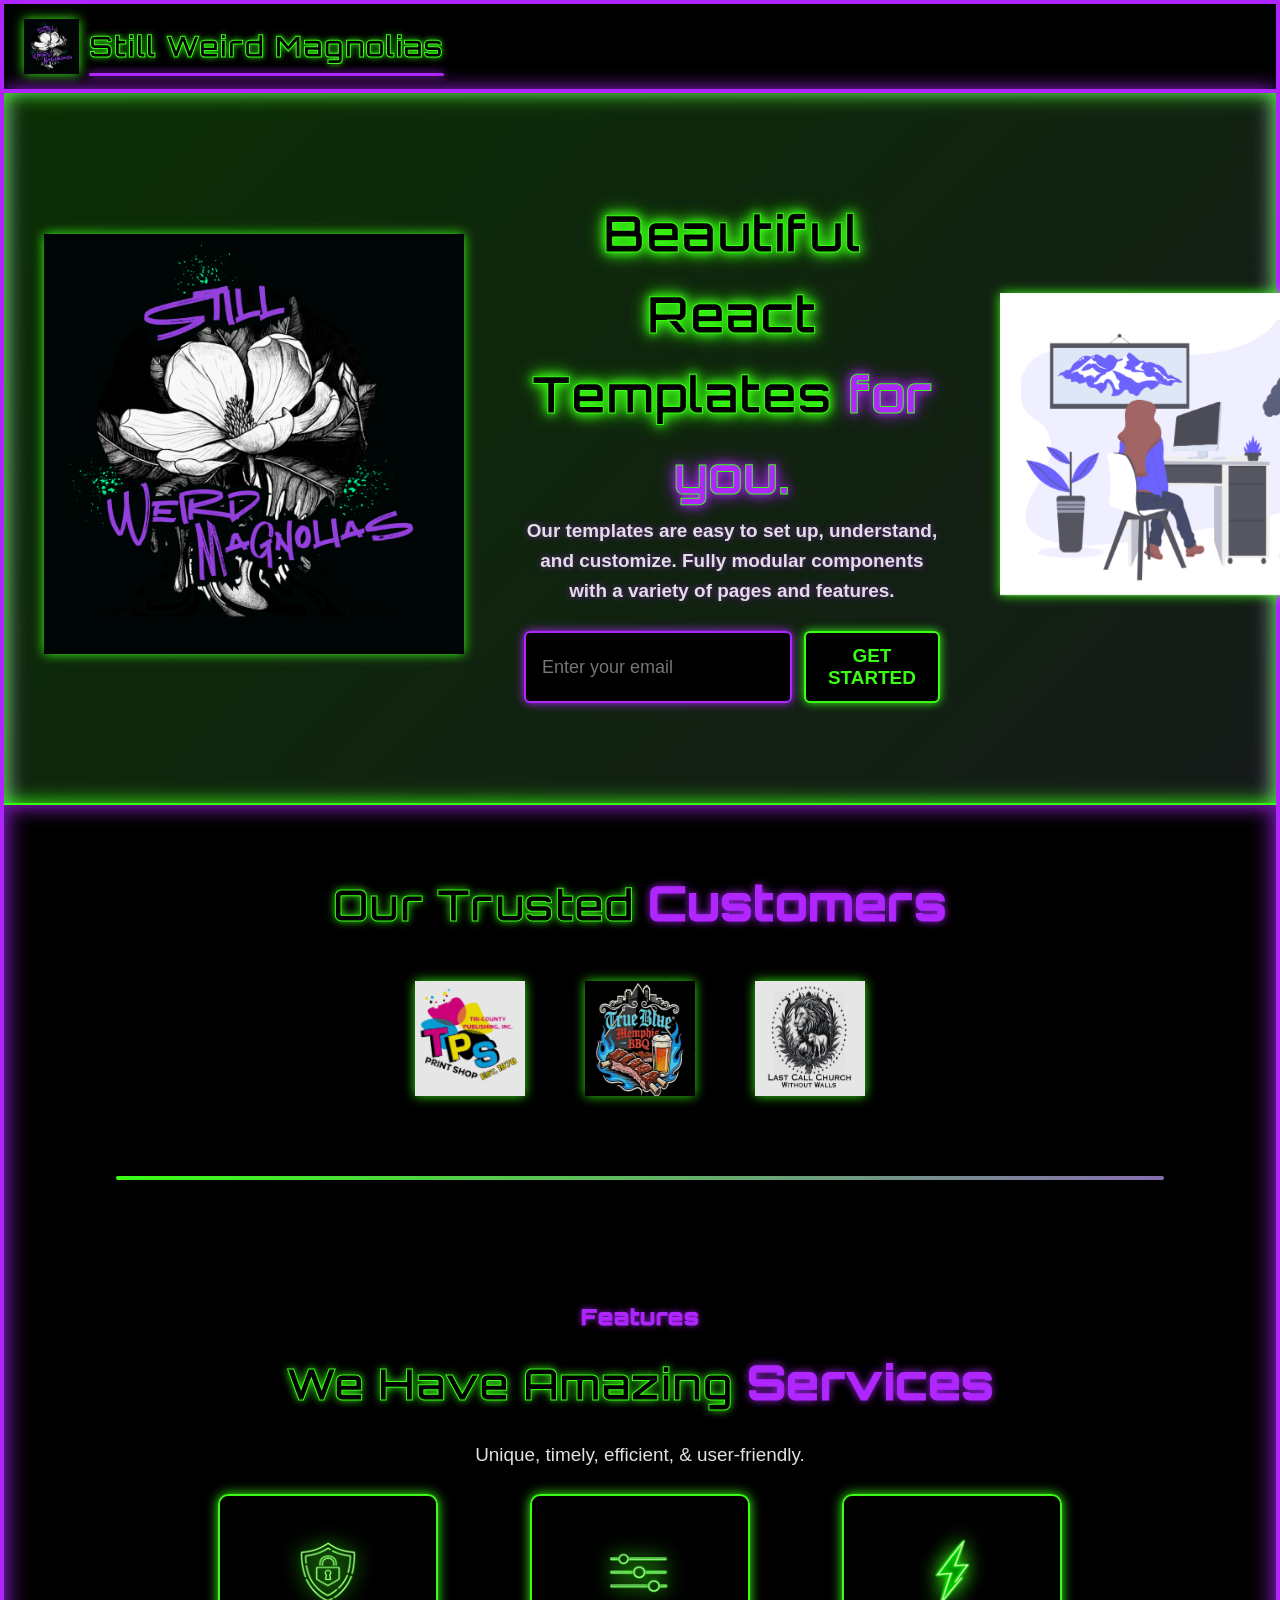
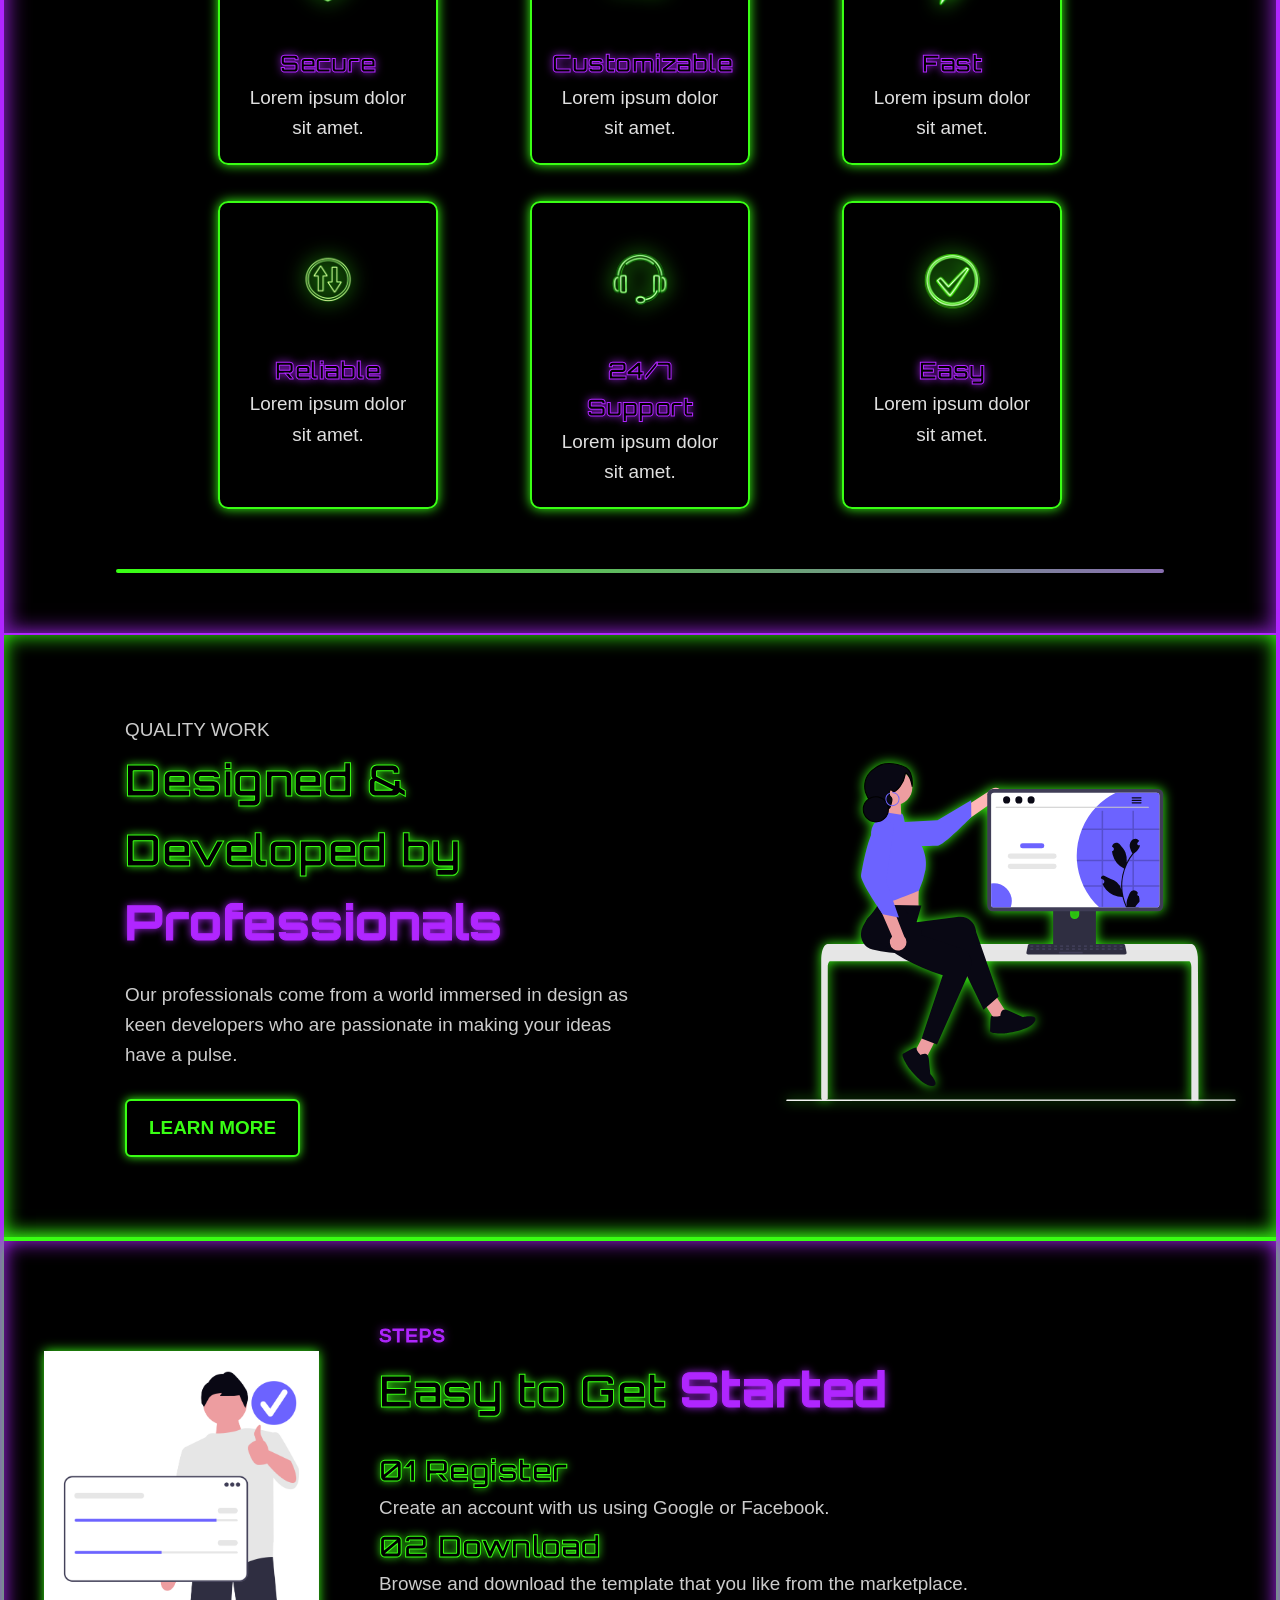
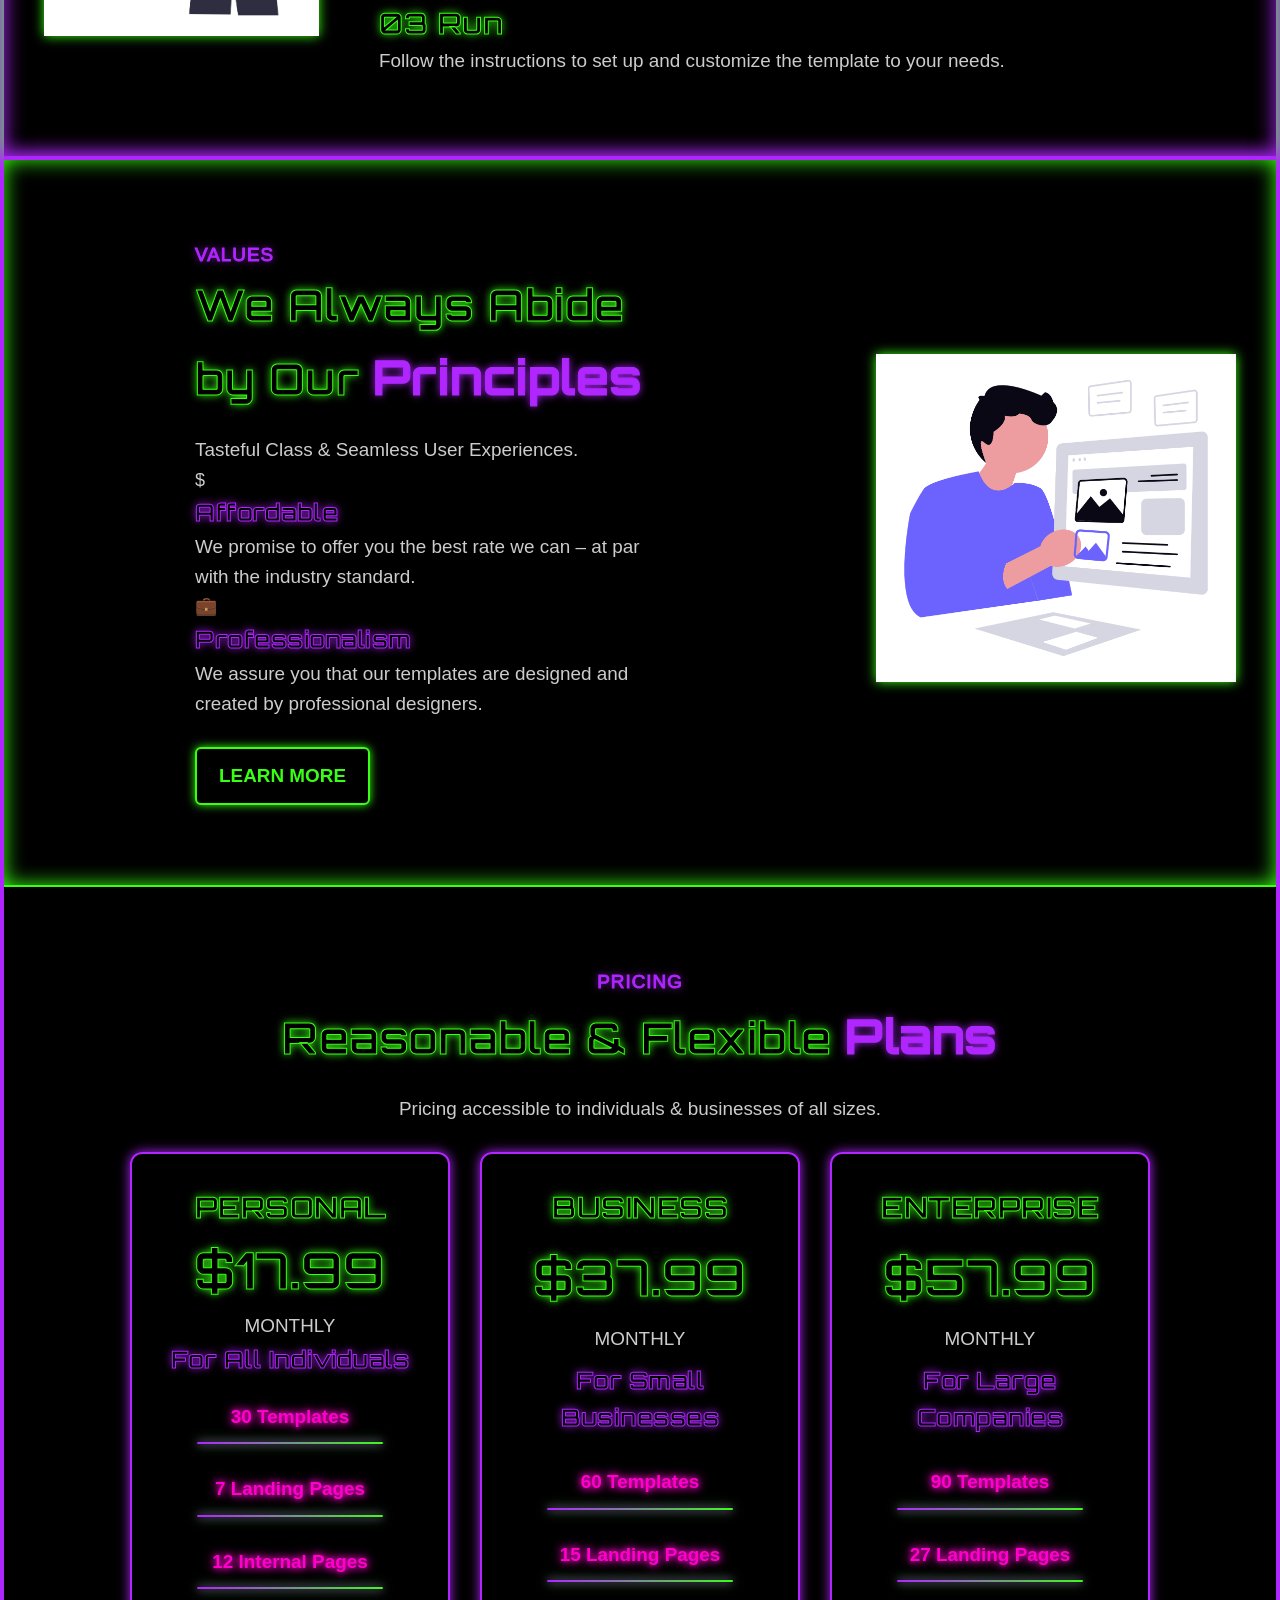
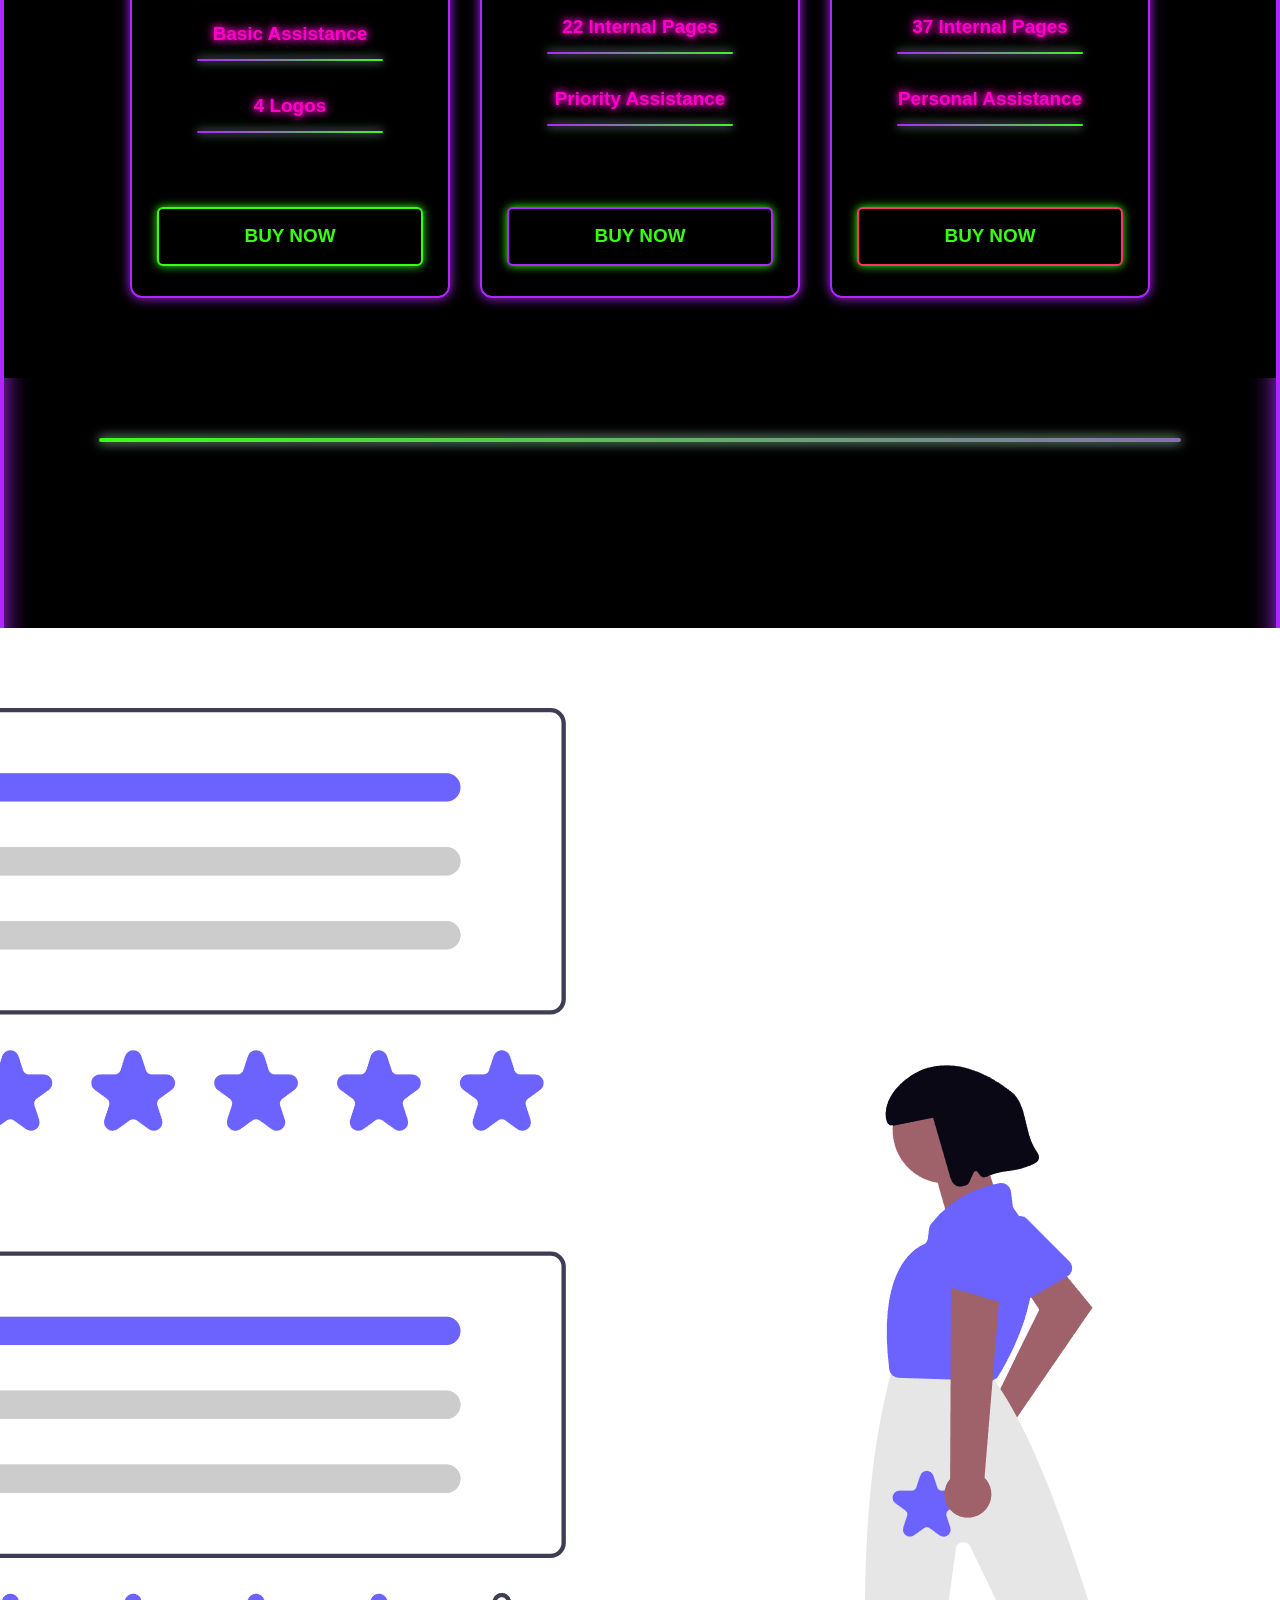
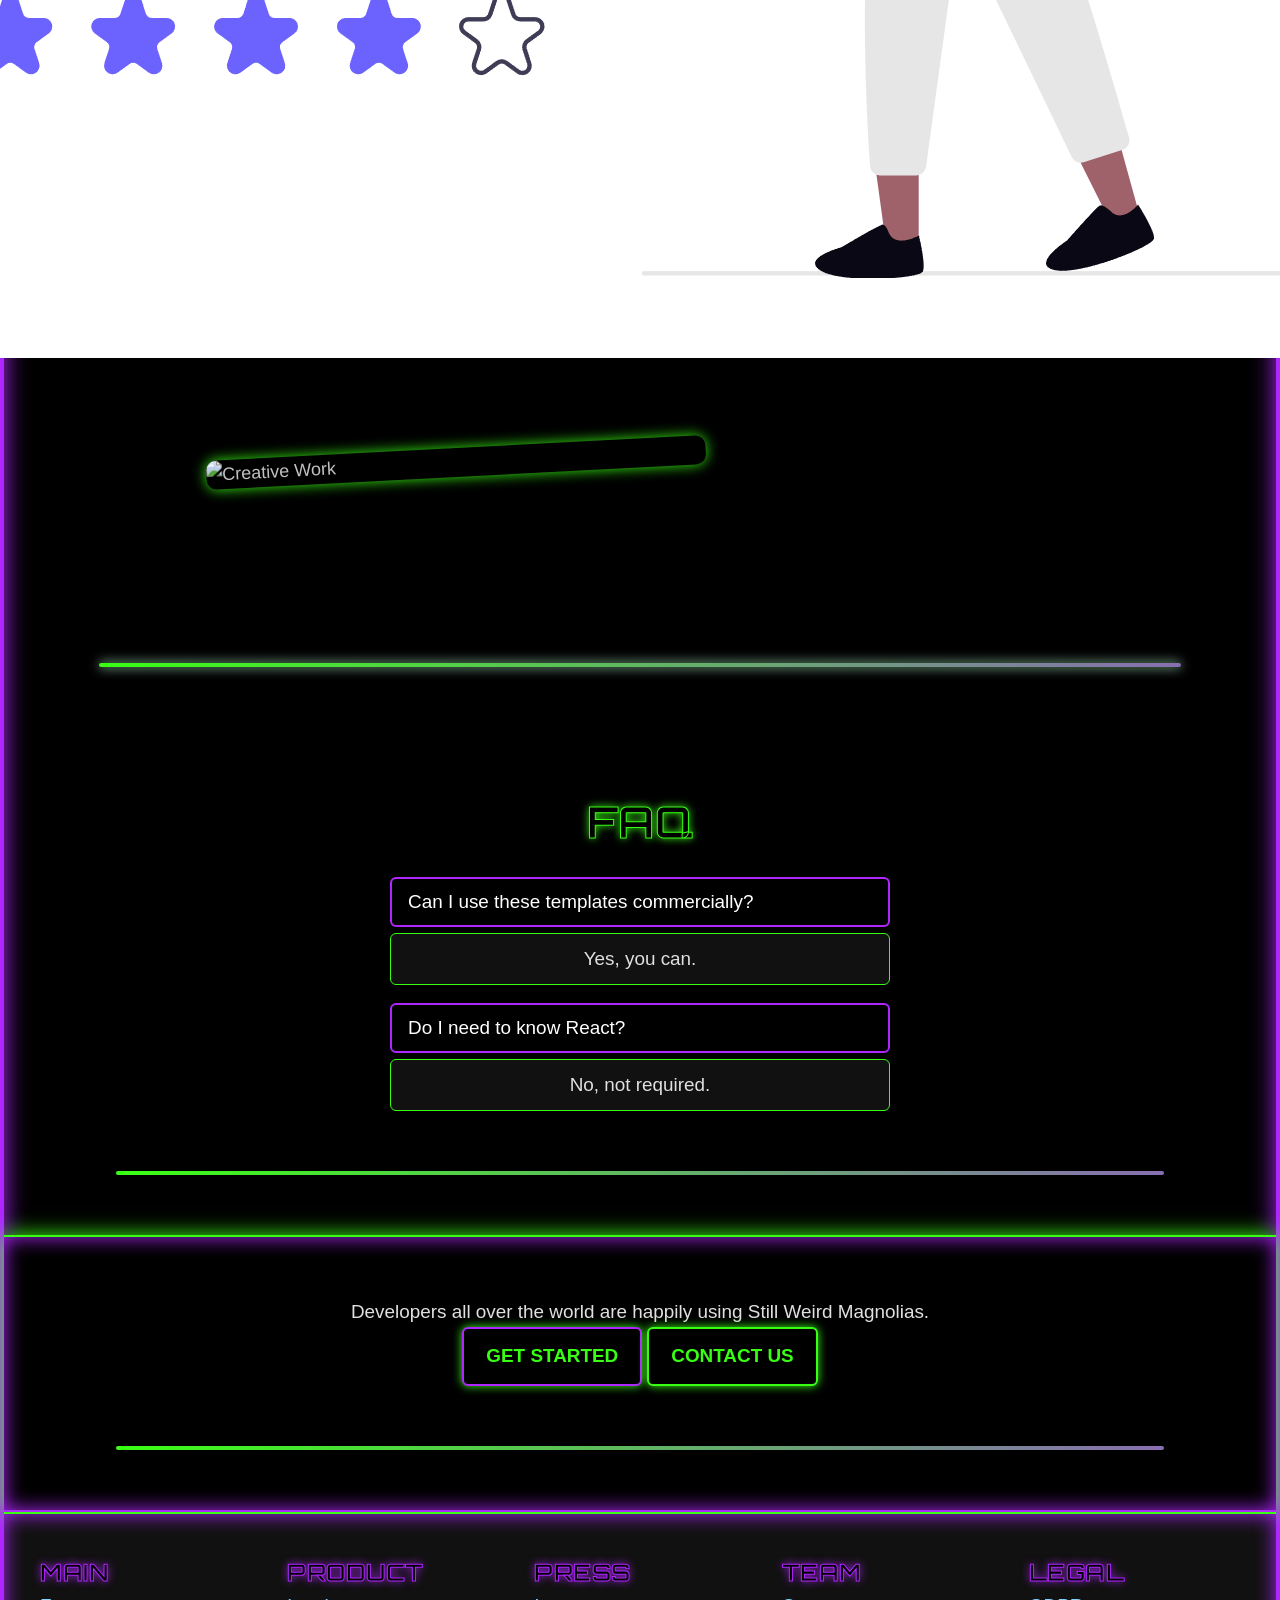
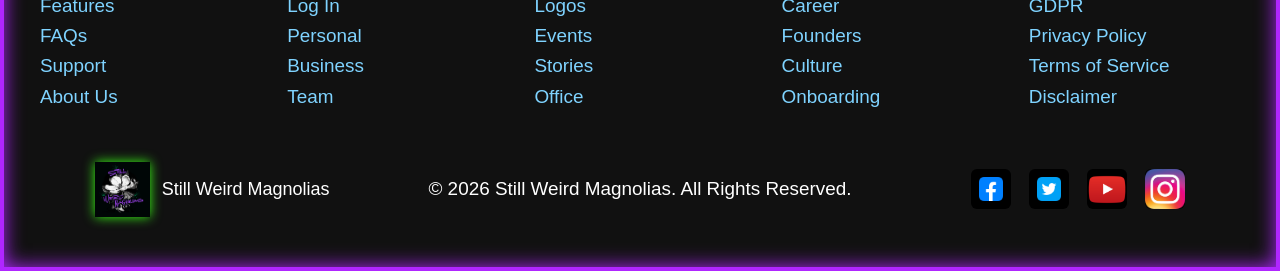
==== commit 942e3985: "trucks" ====
--- a/index.html
+++ b/index.html
@@ -411,21 +411,23 @@
 
         </div>
 
-        <div class="footer-bottom">
-            <div class="footer-logo">
-                <img src="Assets/MagLogo.png" alt="Logo" class="small-logo"/>
-                <span>Still Weird Magnolias</span>
-            </div>
-
-            <p>© 2026 Still Weird Magnolias. All Rights Reserved.</p>
-
-            <div class="footer-social">
-                <img src="Assets/FBlogo.webp" alt="Facebook">
-                <img src="Assets/twitterlogo.webp" alt="Twitter">
-                <img src="Assets/youtubelogo.png" alt="YouTube">
-                <img src="Assets/instalogo.png" alt="Instagram">
-            </div>
-        </div>
+<div class="footer-bottom">
+
+    <div class="footer-logo">
+        <img src="Assets/MagLogo.png" alt="Logo" class="small-logo" />
+        <span>Still Weird Magnolias</span>
+    </div>
+
+    <p>© 2026 Still Weird Magnolias. All Rights Reserved.</p>
+
+    <div class="footer-social">
+        <img src="Assets/FBlogo.webp" alt="Facebook">
+        <img src="Assets/twitterlogo.webp" alt="Twitter">
+        <img src="Assets/youtubelogo.png" alt="YouTube">
+        <img src="Assets/instalogo.png" alt="Instagram">
+    </div>
+
+</div>
 
     </footer>
 
--- a/style.css
+++ b/style.css
@@ -1010,19 +1010,41 @@
     margin: 0 auto 40px;
 }
 
+/* --- THE NEW 3-COLUMN DESKTOP GRID --- */
 .footer-bottom {
-    display: flex;
-    justify-content: space-between;
-    align-items: center;
-    gap: 20px;
-    max-width: 1200px;
+    display: grid;
+    grid-template-columns: 1fr 1fr 1fr; 
+    align-items: center;
+    max-width: 95%;
     margin: 0 auto;
-    padding: 10px 60px;
-}
-
+    padding: 10px 40px;
+}
+
+/* Aligns the branding elements perfectly to the left column */
+.footer-logo {
+    display: flex;
+    align-items: center;
+    gap: 12px;
+    justify-content: flex-start;
+}
+
+.footer-bottom img {
+    width: 55px;
+    height: auto;
+}
+
+/* Locks the copyright statement dead-center on a single line */
+.footer-bottom p {
+    white-space: nowrap;
+    text-align: center;
+    margin: 0;
+}
+
+/* Aligns the social icons cleanly to the right column */
 .footer-social {
     display: flex;
     gap: 18px;
+    justify-content: flex-end;
 }
 
 .footer-social img {
@@ -1088,12 +1110,16 @@
         text-align: center;
     }
 
+    /* Stack everything into a neat single column on mobile devices */
     .footer-bottom {
+        display: flex;
         flex-direction: column;
+        gap: 20px;
         text-align: center;
-        padding: 10px 20px;
-    }
-
+        padding: 20px;
+    }
+
+    .footer-logo, 
     .footer-social {
         justify-content: center;
     }
@@ -1133,12 +1159,8 @@
 
 /* HERO BACKGROUND SHIFT */
 @keyframes heroBGShift {
-    0% {
-        background-position: 0% 50%;
-    }
-    100% {
-        background-position: 100% 50%;
-    }
+    0% { background-position: 0% 50%; }
+    100% { background-position: 100% 50%; }
 }
 
 /* DIVIDER ANIMATIONS */
@@ -1154,15 +1176,9 @@
 
 /* FOOTER ICON GLOW SHIFT */
 @keyframes neonGlowShift {
-    0% {
-        box-shadow: 0 0 6px var(--neon-green);
-    }
-    50% {
-        box-shadow: 0 0 14px var(--neon-purple);
-    }
-    100% {
-        box-shadow: 0 0 6px var(--neon-green);
-    }
+    0% { box-shadow: 0 0 6px var(--neon-green); }
+    50% { box-shadow: 0 0 14px var(--neon-purple); }
+    100% { box-shadow: 0 0 6px var(--neon-green); }
 }
 
 /* VALUES — Fix image size */
@@ -1174,5 +1190,4 @@
 /* VALUES — Add spacing below the grid */
 .values-section .values-grid {
     margin-bottom: 28px;
-}
-
+}
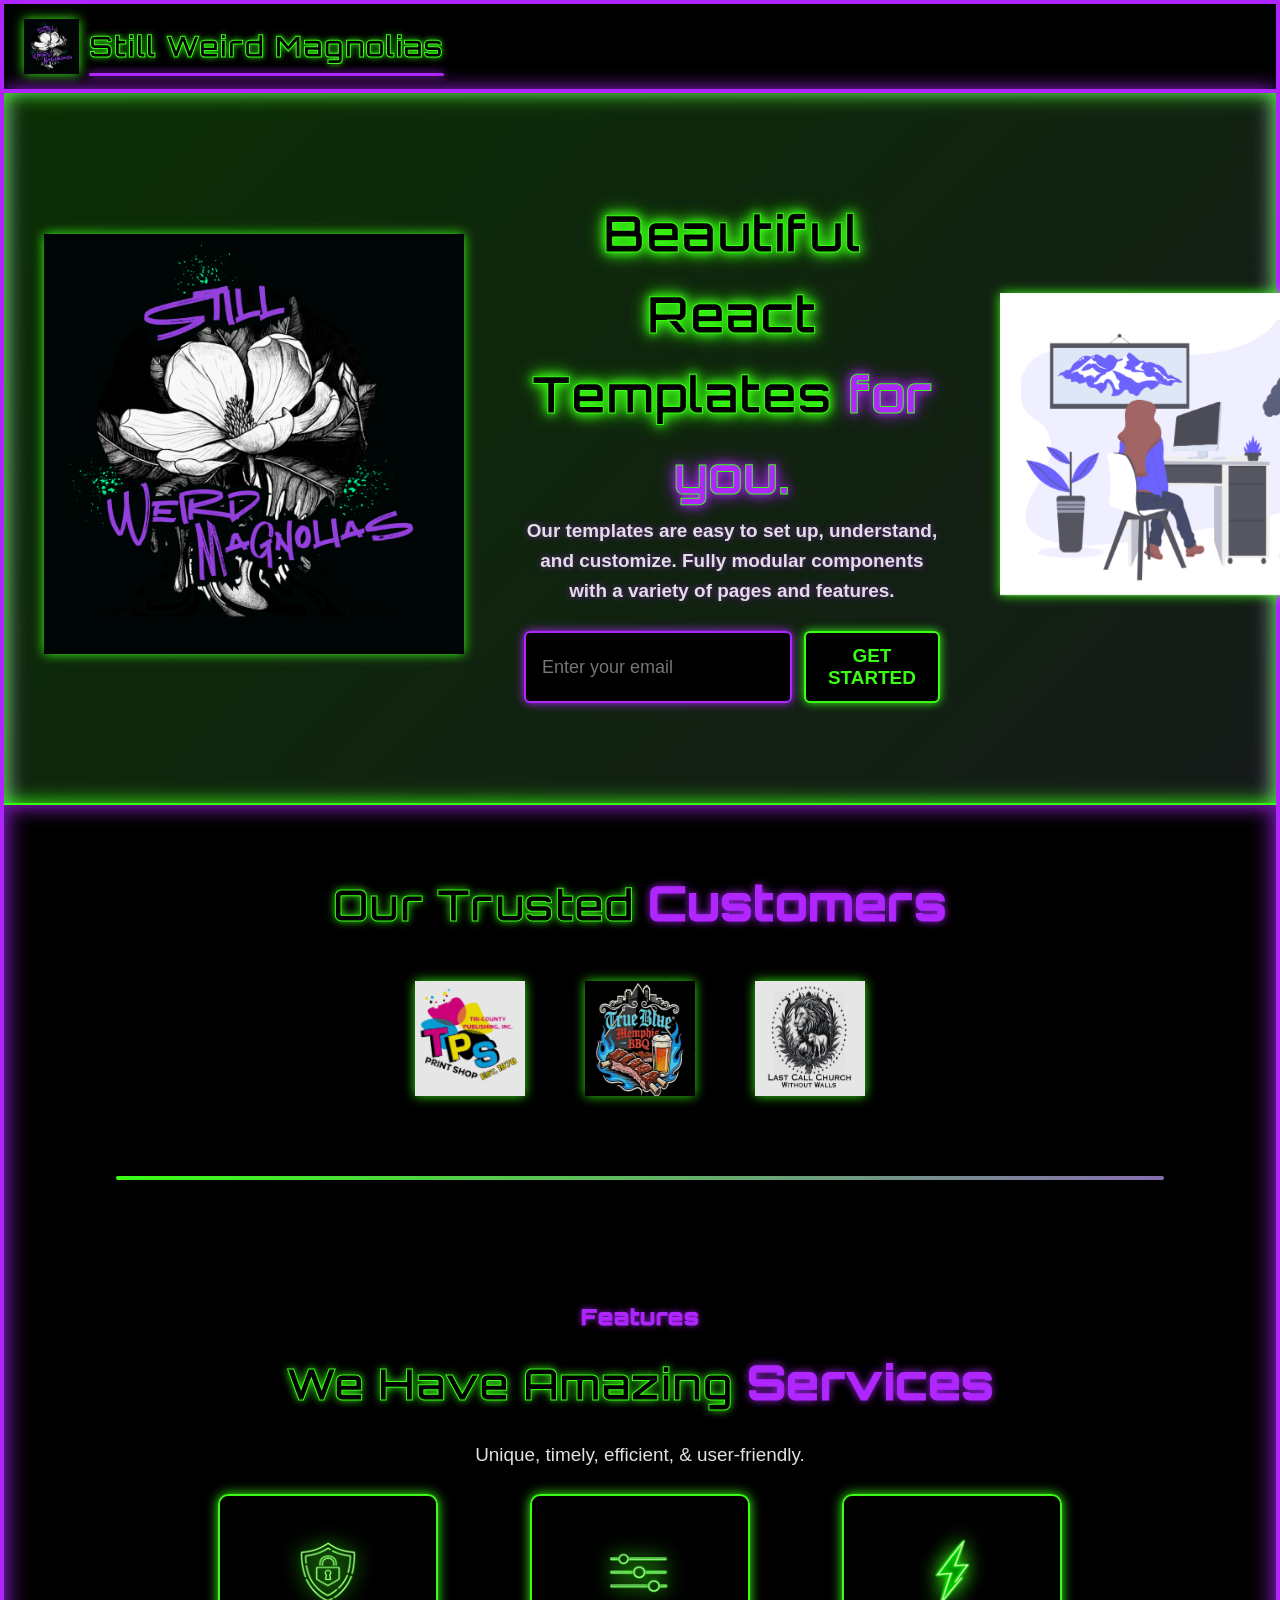
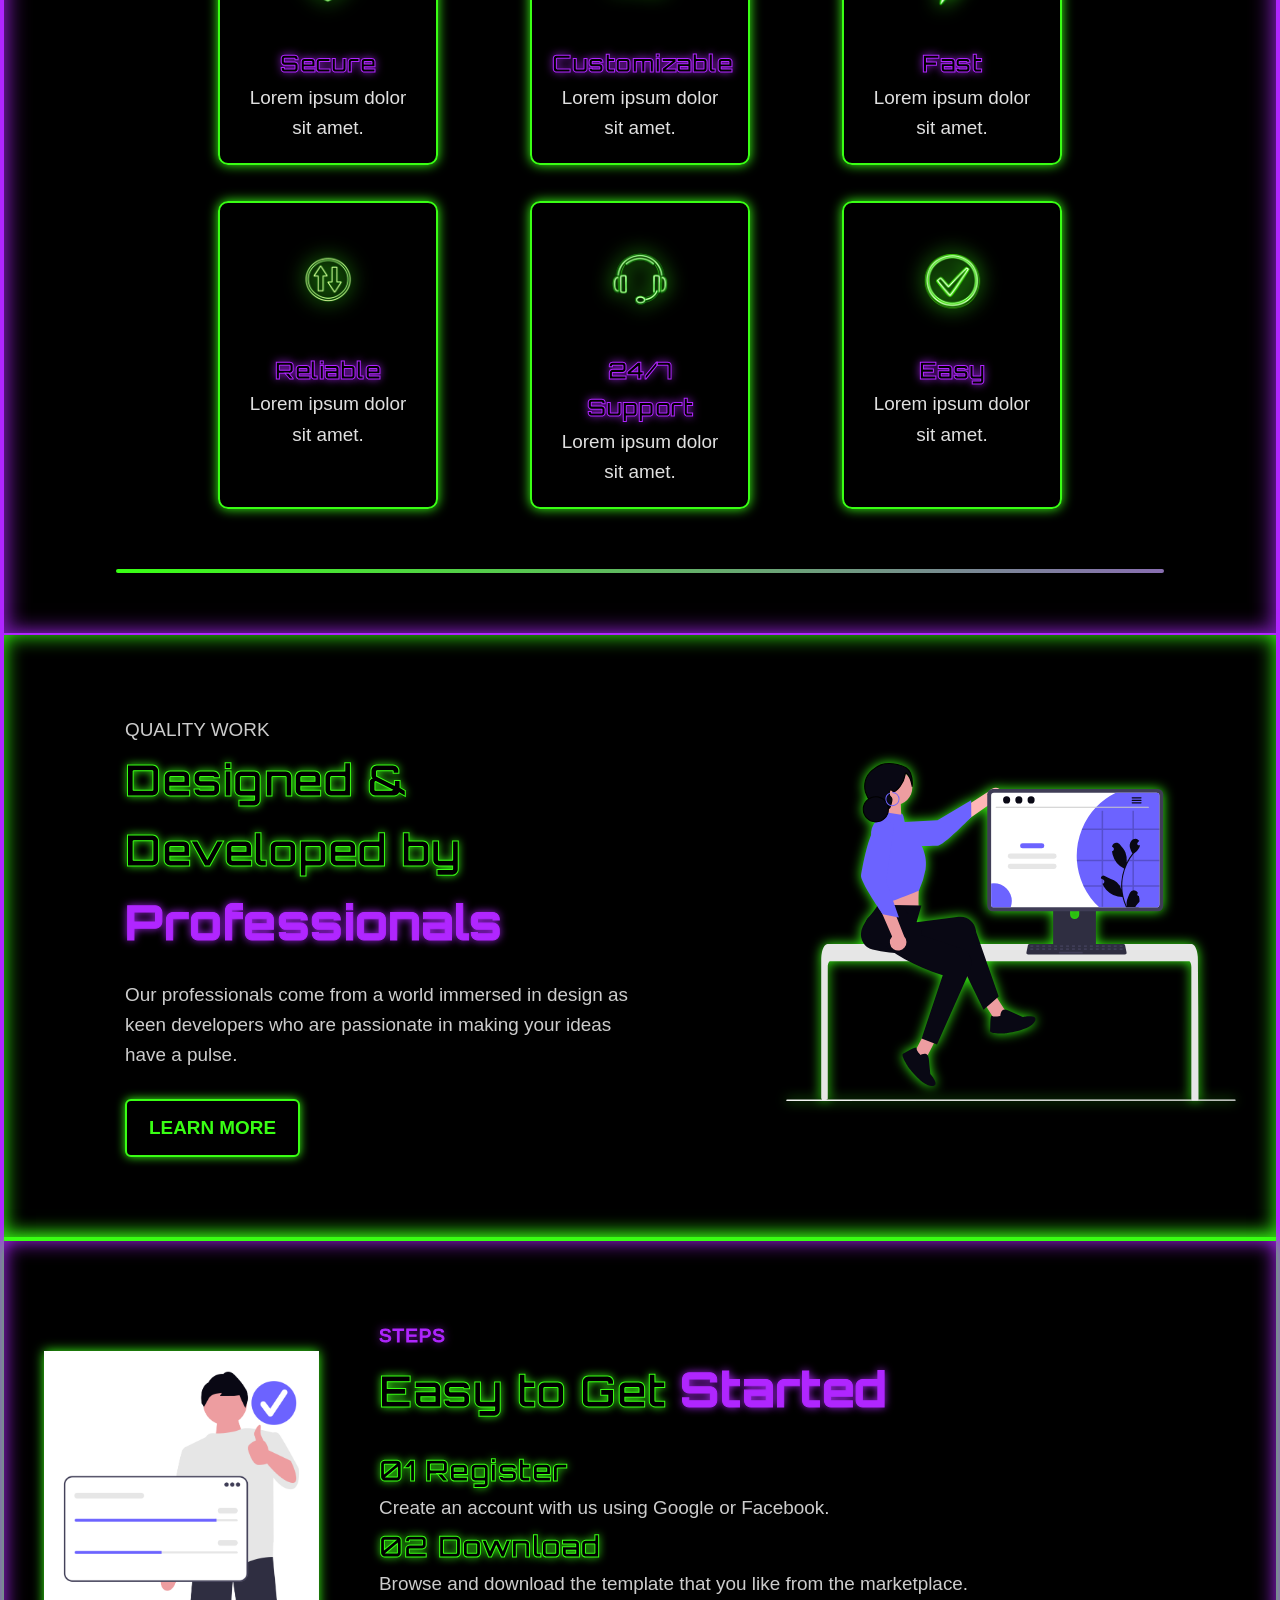
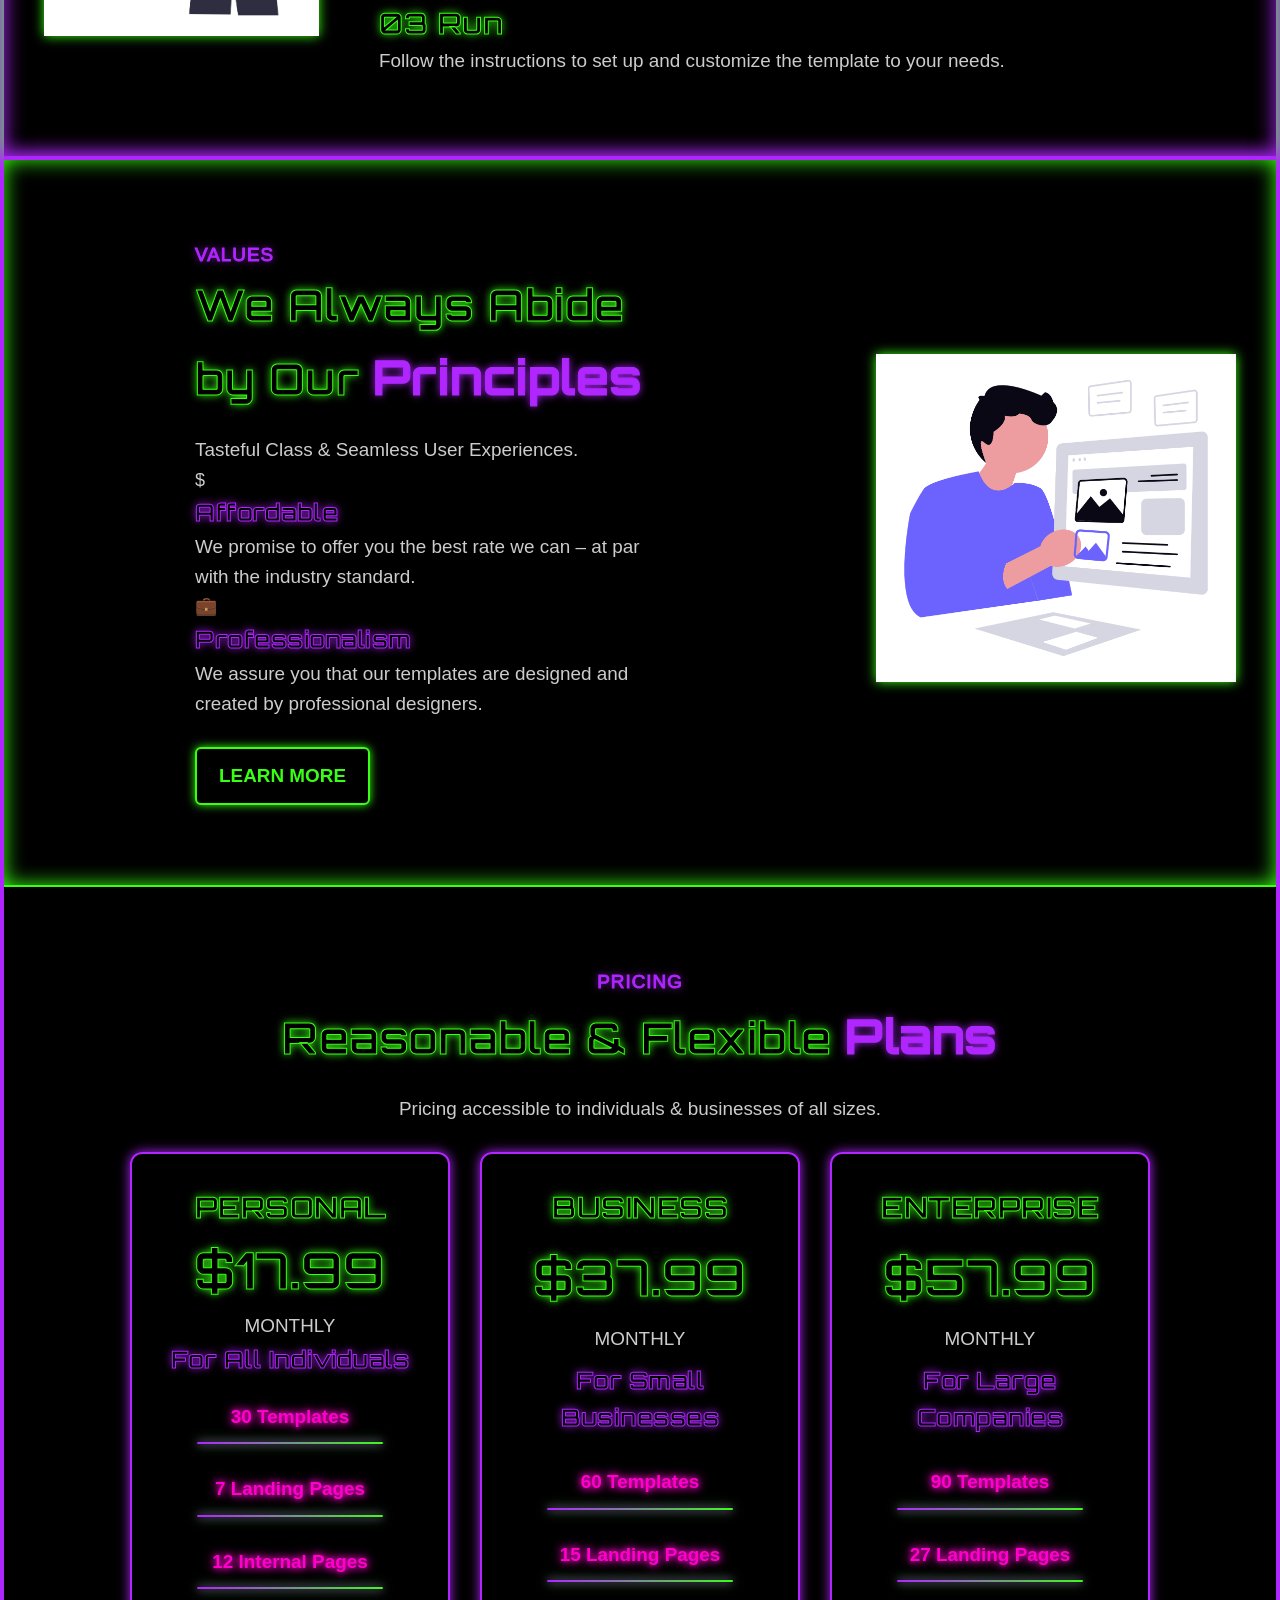
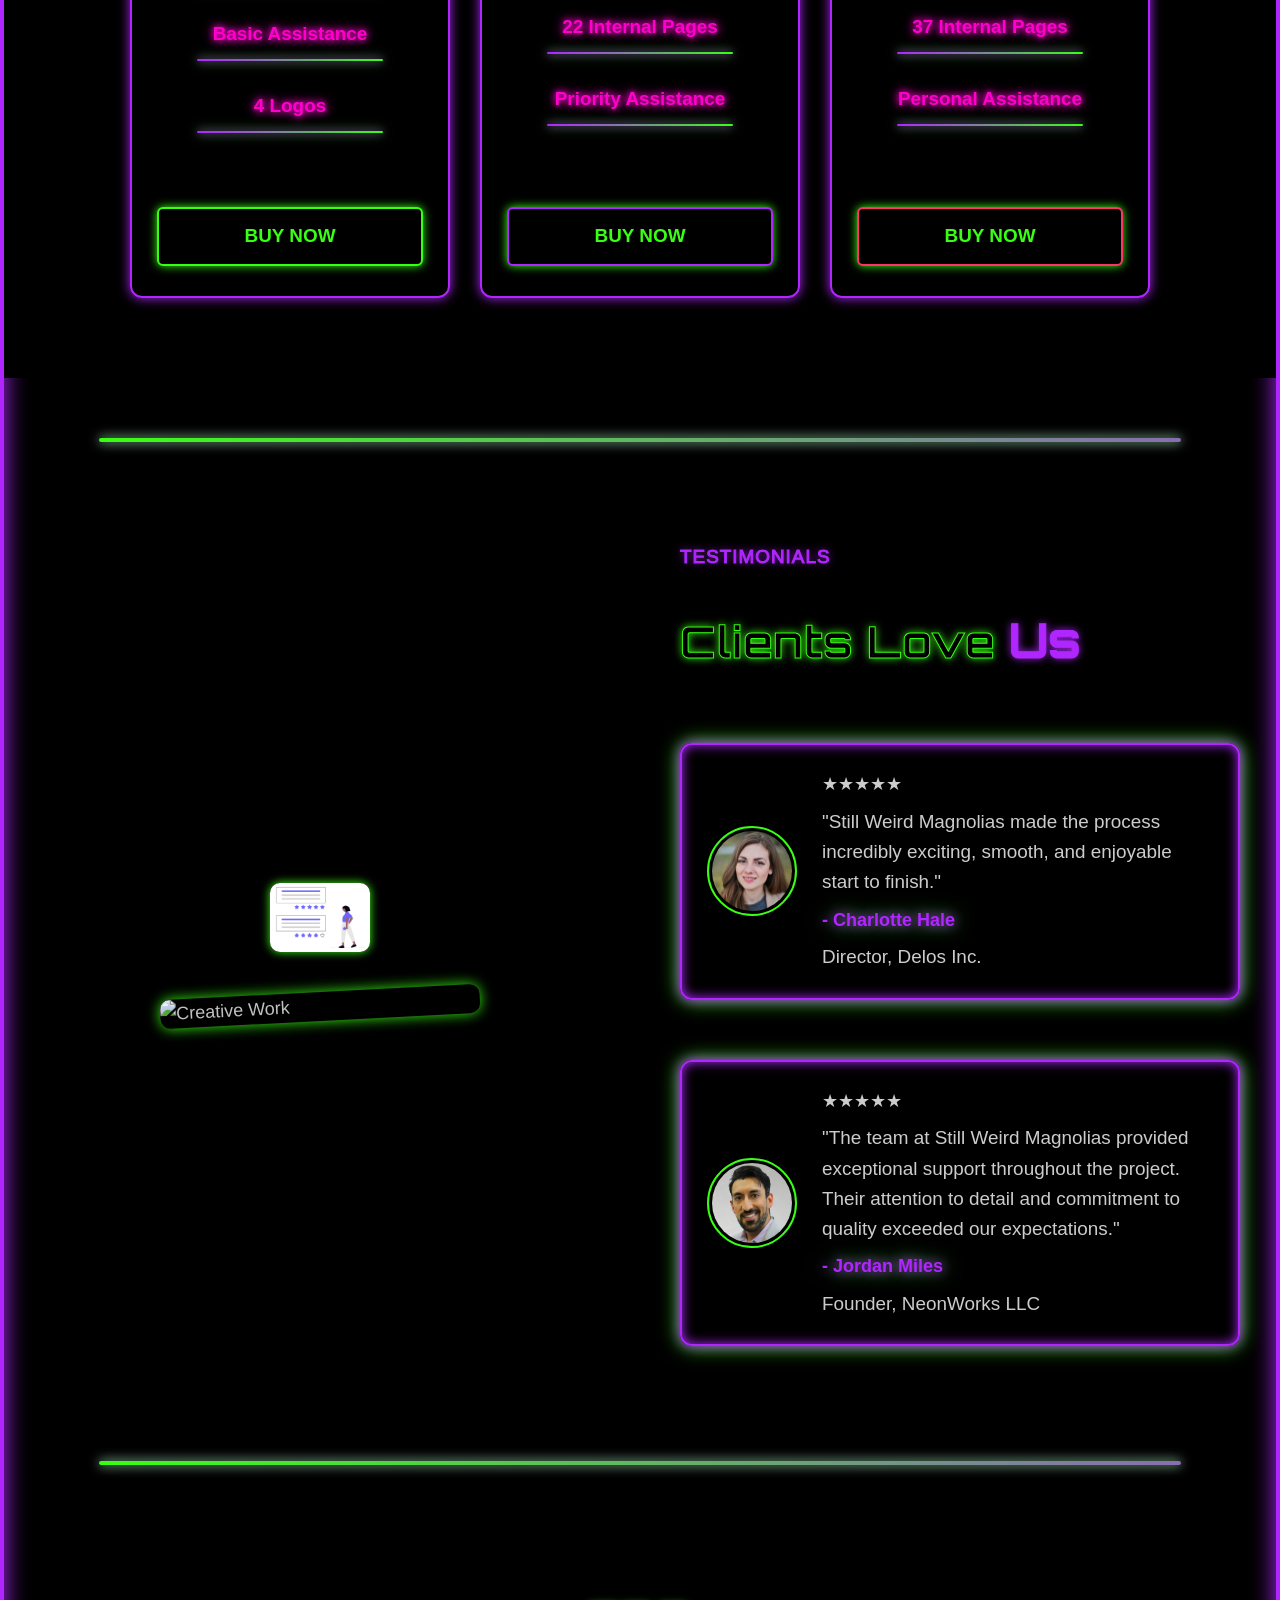
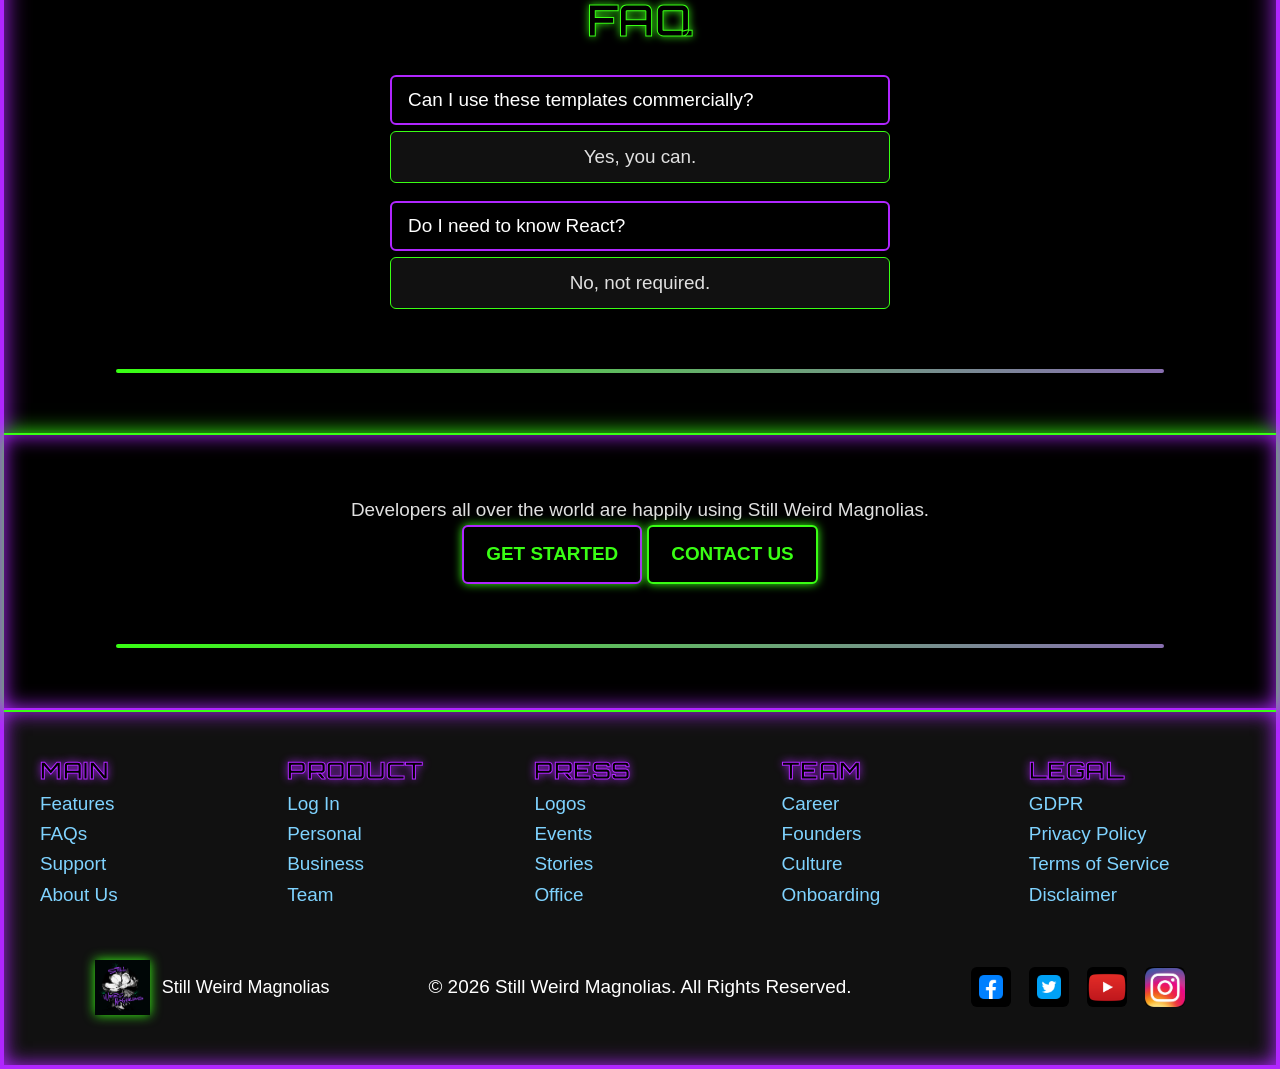
==== commit 3fb74af1: "sardines" ====
--- a/index.html
+++ b/index.html
@@ -280,10 +280,10 @@
   <div class="testimonials-container">
 
     <!-- LEFT IMAGES -->
-    <div class="testimonial-image">
-      <img src="Assets/clientsloveus.png" alt="Clients Love Us">
-      <img src="Assets/stock1.png" alt="Creative Work">
-    </div>
+   <div class="testimonial-image">
+  <img src="Assets/clientsloveus.png" alt="Clients Love Us" class="testimonial-img-top">
+  <img src="Assets/stock1.png" alt="Creative Work" class="testimonial-img-bottom">
+</div>
 
     <!-- RIGHT TEXT -->
     <div class="testimonial-text">
--- a/style.css
+++ b/style.css
@@ -795,52 +795,55 @@
 .testimonials-container {
     display: flex;
     justify-content: center;
-    align-items: flex-start;
+    align-items: center; /* Combined your duplicate rules into this clean one */
     gap: 80px;
     max-width: 1200px;
     margin: 0 auto;
     padding: 40px 0;
 }
 
-.testimonials-container {
-    align-items: center;
-}
-
 /* LEFT SIDE — stacked illustrations */
 .testimonial-image {
     flex: 1;
     display: flex;
-    flex-direction: column; /* stack vertically */
+    flex-direction: column; 
     justify-content: center;
     align-items: center;
-    gap: 90px;/* space between images */
-}
-
-.testimonial-image img:first child {
+    gap: 40px; /* Reduced from 90px so your image layout fits cleanly on the screen */
+}
+
+/* Explicit class for your top image */
+.testimonial-img-top {
     width: 100%;
-    max-width: 100px;
+    max-width: 100px; /* Snaps it tightly to 100px width */
     height: auto;
     border-radius: 10px;
     box-shadow: 0 0 10px var(--neon-green);
     transition: transform 0.35s ease, filter 0.35s ease;
 }
 
-.testimonial-image img:last-child {
+.testimonial-img-top:hover {
+    transform: scale(1.08) rotate(6deg);
+    filter: drop-shadow(0 0 14px var(--neon-green));
+}
+
+/* Explicit class for your bottom image */
+.testimonial-img-bottom {
     width: 90%;
-    max-width:500px;
+    max-width: 320px; /* Reduced from 500px to keep it balanced and professional next to text */
     height: auto;
     border-radius: 10px;
     transform: rotate(-3deg);
     opacity: 0.95;
     box-shadow: 0 0 14px var(--neon-green);
-}
-
-.testimonial-image img:hover {
-    transform: scale(1.08) rotate(6deg);
-    filter:
+    transition: transform 0.35s ease, filter 0.35s ease;
+}
+
+.testimonial-img-bottom:hover {
+    transform: scale(1.08) rotate(3deg);
+    filter: 
         drop-shadow(0 0 14px var(--neon-green))
-        drop-shadow(0 0 22px var(--neon-green))
-        drop-shadow(0 0 32px var(--neon-green));
+        drop-shadow(0 0 22px var(--neon-green));
 }
 
 /* RIGHT SIDE — text column */
@@ -869,35 +872,13 @@
     box-shadow: 0 0 18px var(--neon-purple), 0 0 28px var(--neon-green);
 }
 
-/* NEON DIVIDER */
-.neon-divider {
-    width: 85%;
-    height: 4px;
-    margin: 60px auto;
-    border-radius: 3px;
-    background: linear-gradient(90deg, var(--neon-green), var(--neon-purple), var(--neon-green));
-    background-size: 300% 100%;
-    animation: neonWave 4s linear infinite, neonPulse 2.5s ease-in-out infinite;
-    box-shadow: 0 0 12px var(--neon-green), 0 0 12px var(--neon-purple);
-}
-
-/* NEON PULSE ANIMATION */
-@keyframes neonPulse {
-    0%, 100% {
-        box-shadow: 0 0 8px var(--neon-green), 0 0 8px var(--neon-purple);
-    }
-    50% {
-        box-shadow: 0 0 20px var(--neon-green), 0 0 20px var(--neon-purple);
-    }
-}
-
 /* TESTIMONIAL CARD — photo + quote side by side */
 .testimonial-card {
     display: flex;
     align-items: center;
     gap: 25px;
     padding: 25px;
-    margin: 25px 0;
+    margin: 15px 0;
     border: 2px solid var(--neon-purple);
     border-radius: 12px;
     background: rgba(0, 0, 0, 0.4);
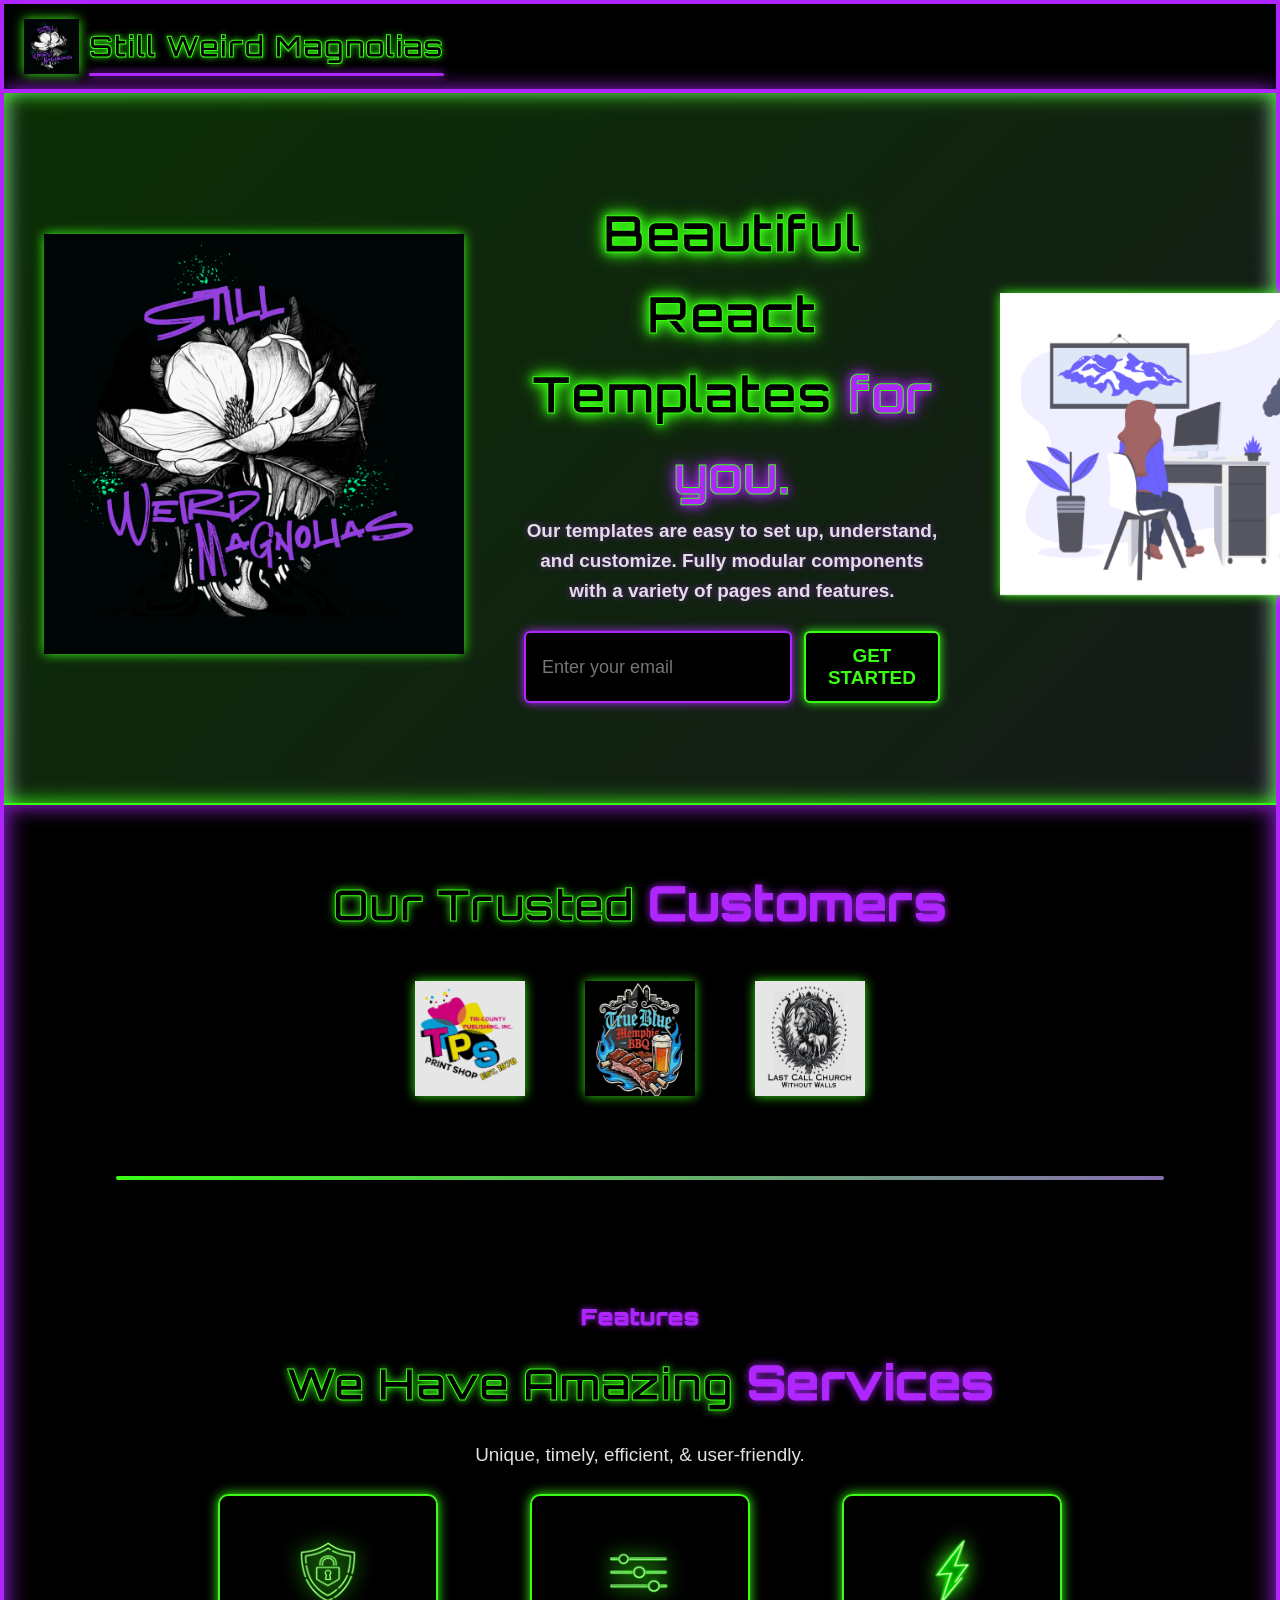
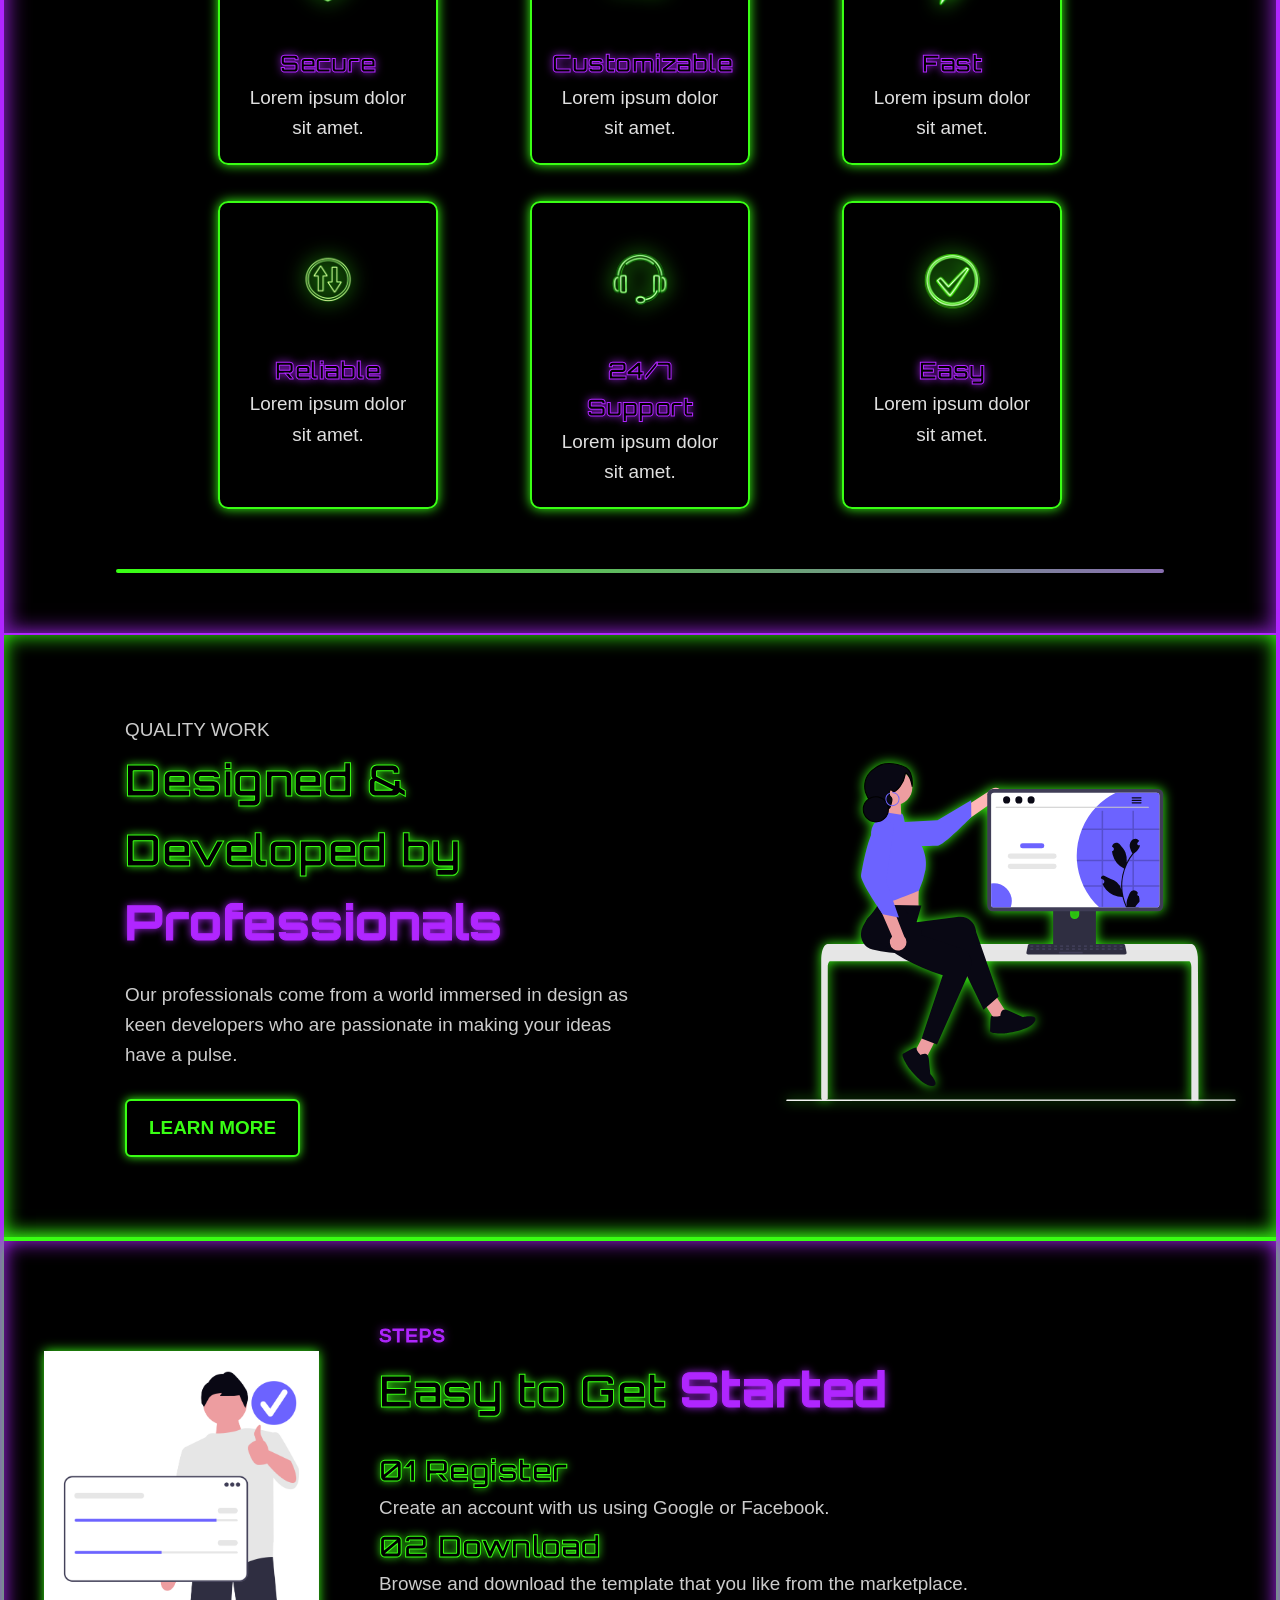
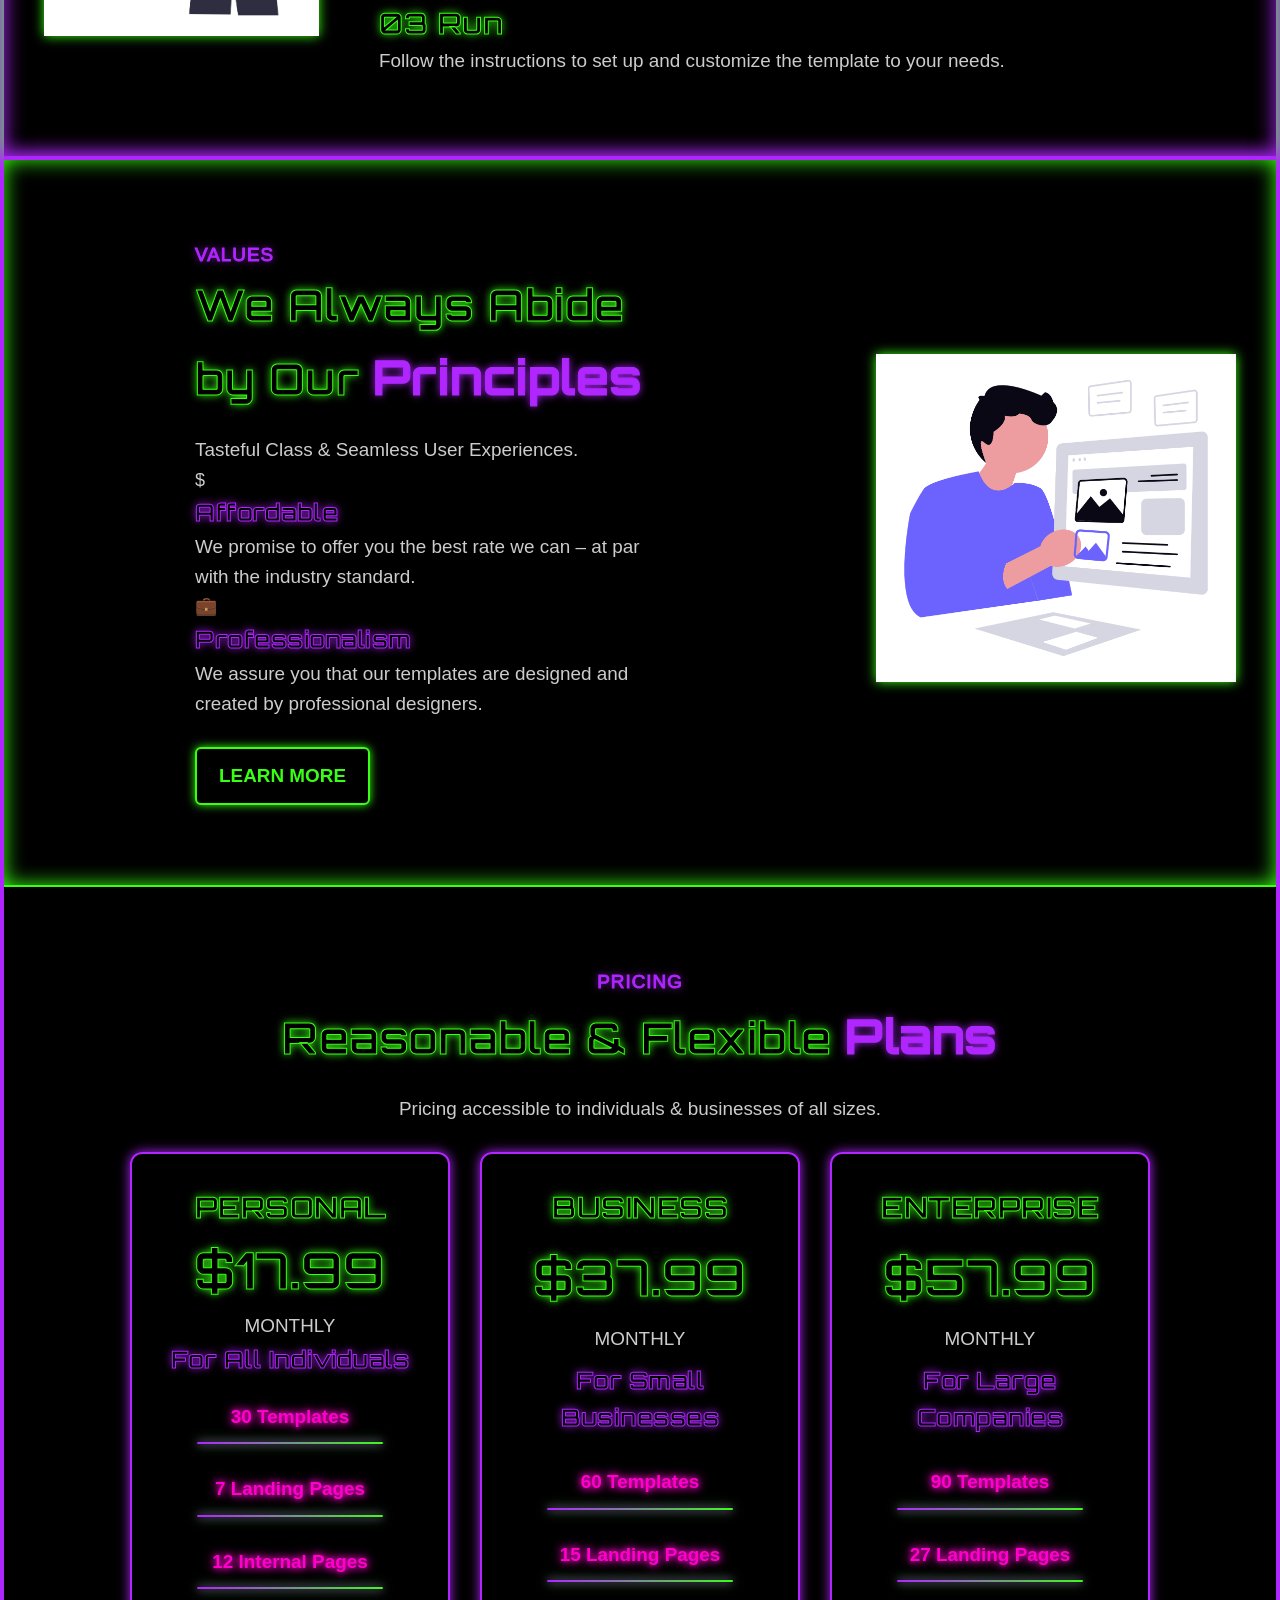
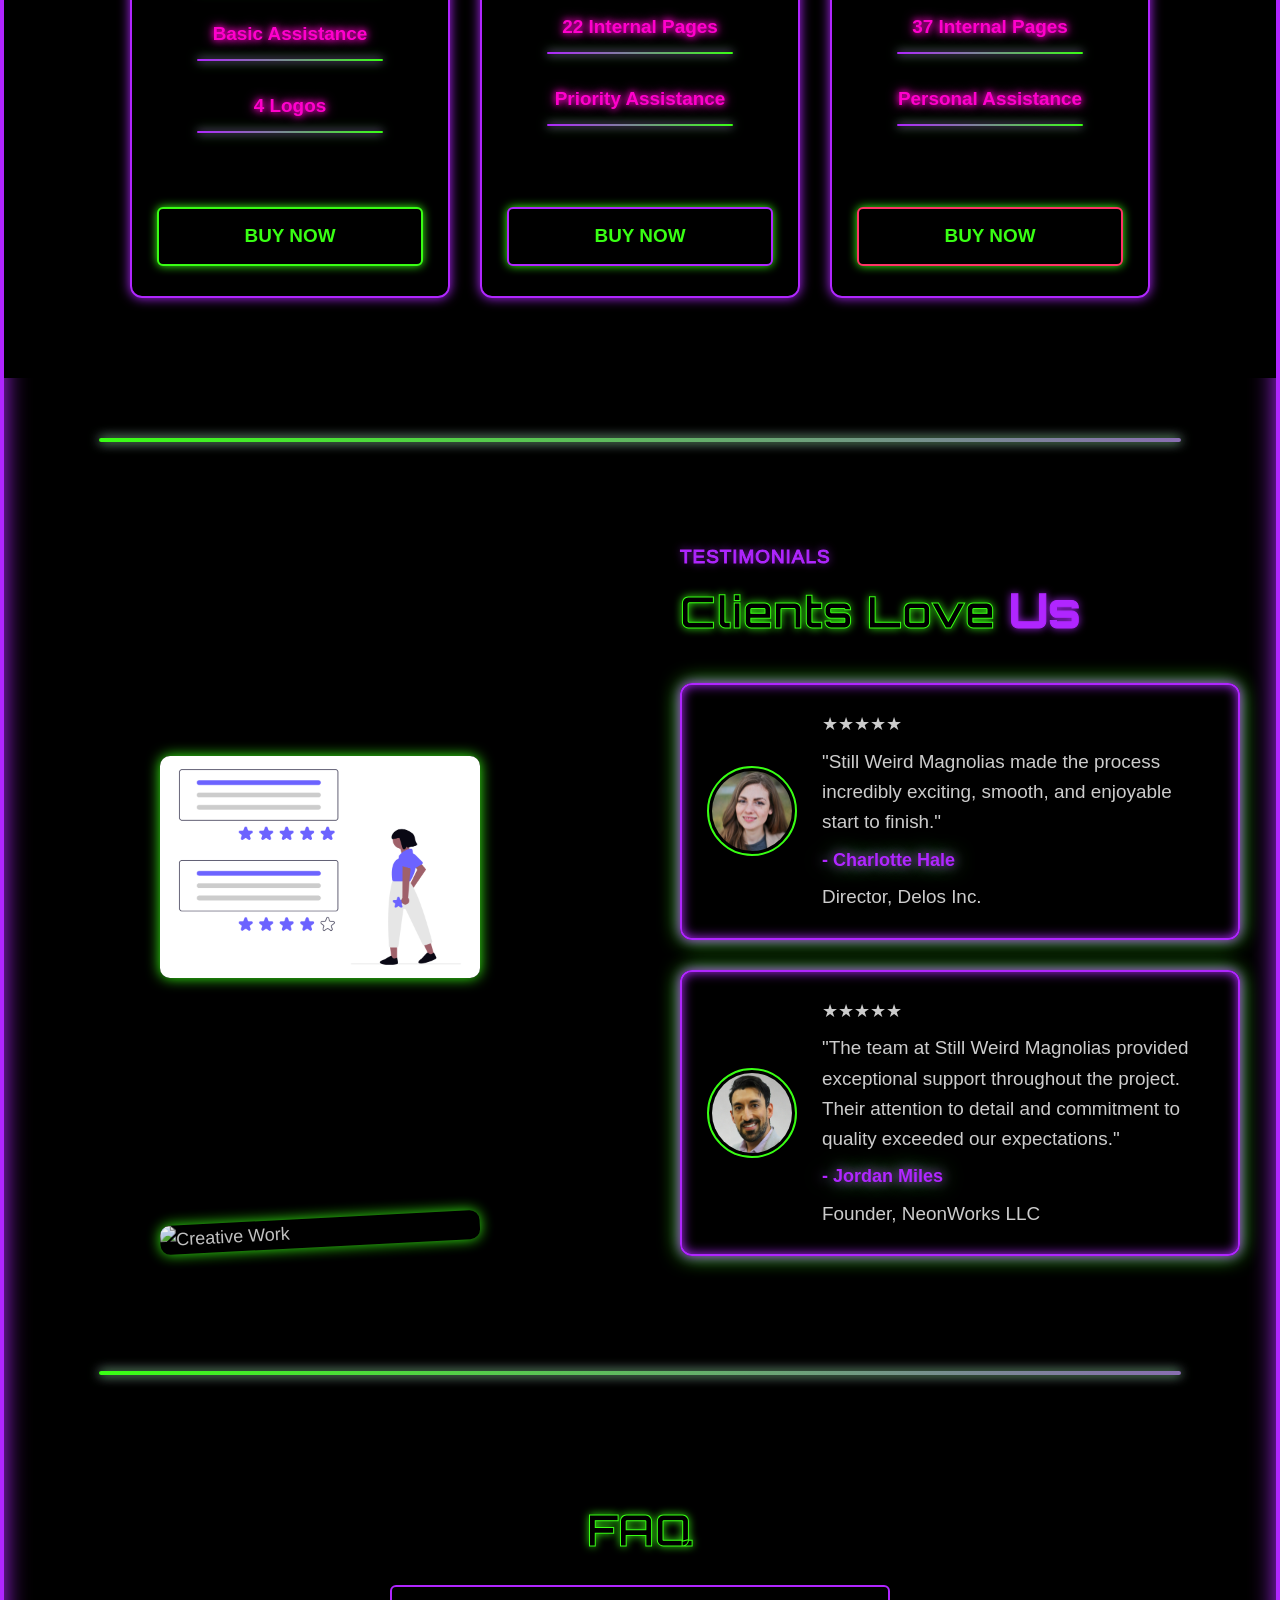
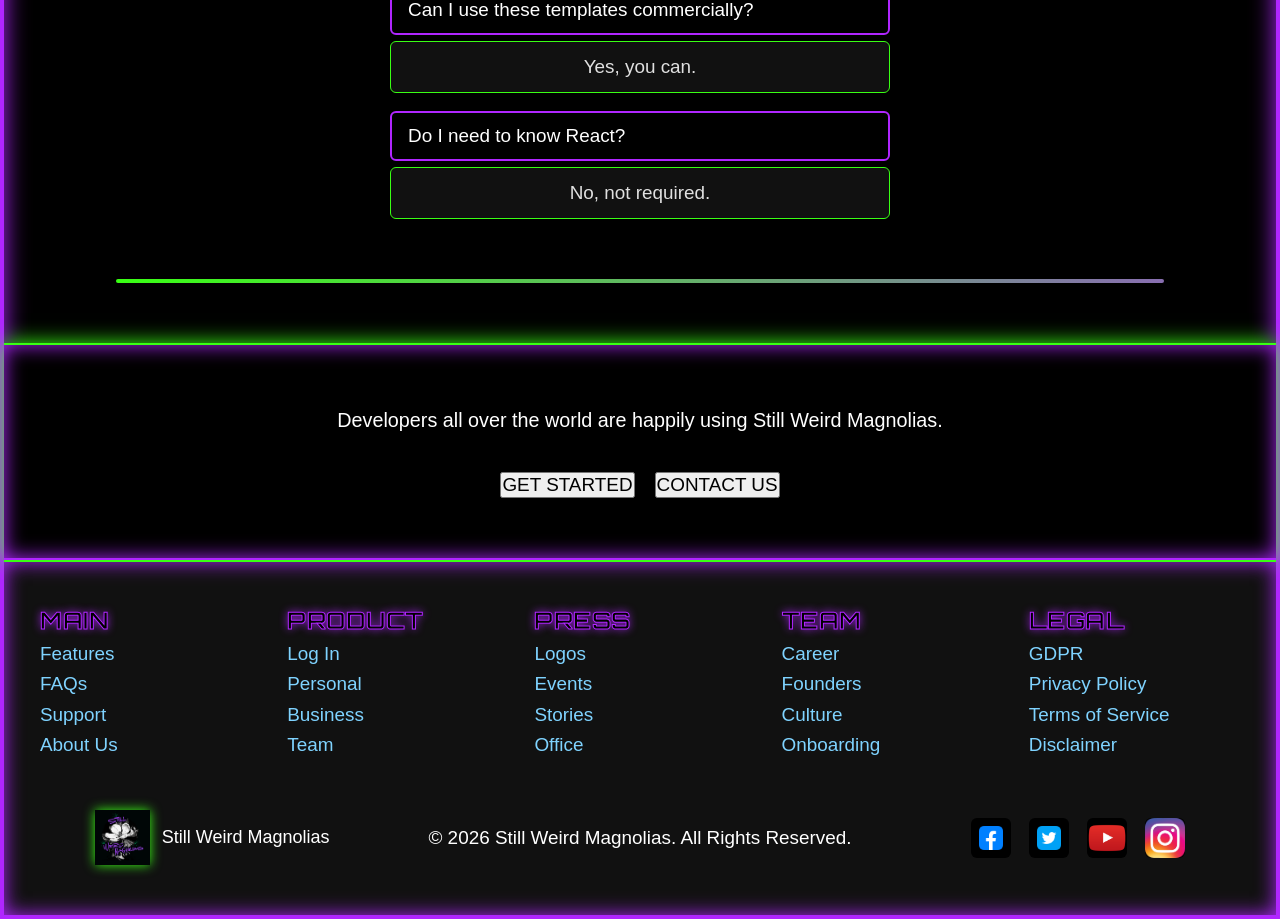
==== commit ba7a7a8a: "sore" ====
--- a/index.html
+++ b/index.html
@@ -341,16 +341,14 @@
         </section>
 
         <!-- CTA FOOTER SECTION -->
-        <section id="cta-section" class="section footer-banner">
-            <div class="cta-content">
-                <p>Developers all over the world are happily using Still Weird Magnolias.</p>
-
-                <div class="cta-buttons">
-                    <a href="#pricing-section" class="cta-btn black-btn">Get Started</a>
-                    <a href="#cta-section" class="cta-btn contact-btn">Contact Us</a>
-                </div>
-            </div>
-        </section>
+        <section class="footer-banner">
+  <p>Developers all over the world are happily using Still Weird Magnolias.</p>
+  
+  <div class="cta-buttons">
+    <button id="get-started-btn" class="btn">GET STARTED</button>
+    <button class="btn">CONTACT US</button>
+  </div>
+</section>
 
     </main>
 
--- a/style.css
+++ b/style.css
@@ -792,66 +792,72 @@
 /* ============================
    TESTIMONIALS SECTION
 ============================ */
+/* THE CONTAINER CHANGE: Convert the whole section into a unified Grid layout */
 .testimonials-container {
-    display: flex;
-    justify-content: center;
-    align-items: center; /* Combined your duplicate rules into this clean one */
-    gap: 80px;
+    display: grid;
+    /* Split into two columns: Left (Images) and Right (Text Content) */
+    grid-template-columns: 1fr 1fr; 
+    gap: 0 80px; /* 0px top/bottom gap, 80px side-to-side gap */
     max-width: 1200px;
     margin: 0 auto;
     padding: 40px 0;
 }
 
-/* LEFT SIDE — stacked illustrations */
+/* LEFT SIDE — This container now just holds the grid layout rules */
 .testimonial-image {
-    flex: 1;
-    display: flex;
-    flex-direction: column; 
-    justify-content: center;
-    align-items: center;
-    gap: 40px; /* Reduced from 90px so your image layout fits cleanly on the screen */
+    display: grid;
+    grid-template-rows: auto auto; /* Form two rows matching the heights of the text items */
+    justify-items: center;
 }
 
 /* Explicit class for your top image */
 .testimonial-img-top {
-    width: 100%;
-    max-width: 100px; /* Snaps it tightly to 100px width */
+    width: 90%;          
+    max-width: 320px;    
     height: auto;
     border-radius: 10px;
-    box-shadow: 0 0 10px var(--neon-green);
+    box-shadow: 0 0 14px var(--neon-green); 
     transition: transform 0.35s ease, filter 0.35s ease;
+    
+    /* Pushes it right down to sit aligned with the bottom of Charlotte's card */
+    align-self: end; 
+    margin-bottom: 25px; 
 }
 
 .testimonial-img-top:hover {
-    transform: scale(1.08) rotate(6deg);
-    filter: drop-shadow(0 0 14px var(--neon-green));
+    transform: scale(1.08) rotate(3deg);
+    filter: 
+        drop-shadow(0 0 14px var(--neon-green))
+        drop-shadow(0 0 22px var(--neon-green));
 }
 
 /* Explicit class for your bottom image */
 .testimonial-img-bottom {
     width: 90%;
-    max-width: 320px; /* Reduced from 500px to keep it balanced and professional next to text */
+    max-width: 320px; 
     height: auto;
     border-radius: 10px;
     transform: rotate(-3deg);
     opacity: 0.95;
     box-shadow: 0 0 14px var(--neon-green);
     transition: transform 0.35s ease, filter 0.35s ease;
+    
+    /* Pulls it down to sit perfectly aligned with the bottom of Jordan's card */
+    align-self: end; 
+    margin-bottom: 25px; 
 }
 
 .testimonial-img-bottom:hover {
-    transform: scale(1.08) rotate(3deg);
+    transform: scale(1.08) rotate(-3deg);
     filter: 
         drop-shadow(0 0 14px var(--neon-green))
         drop-shadow(0 0 22px var(--neon-green));
 }
 
-/* RIGHT SIDE — text column */
+/* RIGHT SIDE — Keeps original text layout formatting */
 .testimonial-text {
-    flex: 1;
     display: flex;
     flex-direction: column;
-    gap: 30px;
     text-align: left;
 }
 
@@ -872,7 +878,7 @@
     box-shadow: 0 0 18px var(--neon-purple), 0 0 28px var(--neon-green);
 }
 
-/* TESTIMONIAL CARD — photo + quote side by side */
+/* TESTIMONIAL CARD */
 .testimonial-card {
     display: flex;
     align-items: center;
@@ -963,6 +969,12 @@
 /* ============================
    CTA FOOTER BANNER
 ============================ */
+/* ============================
+   CTA FOOTER BANNER
+============================ */
+/* ============================
+   CTA FOOTER BANNER
+============================ */
 .footer-banner {
     padding: 60px 20px;
     background: #000;
@@ -970,6 +982,21 @@
     border-bottom: 2px solid var(--neon-purple);
     text-align: center;
     box-shadow: 0 0 20px var(--neon-green), 0 0 20px var(--neon-purple) inset;
+}
+
+/* 1. Target the text paragraph cleanly to create vertical breathing room */
+.footer-banner p {
+    margin-bottom: 35px; /* Safely pushes the button row down */
+    font-size: 1.1rem;
+    color: #fff;
+}
+
+/* 2. Target the button container to handle centering and inner spacing */
+.cta-buttons {
+    display: flex;
+    justify-content: center;
+    align-items: center;
+    gap: 20px; /* This adds that "tiny bit of space" perfectly between the two buttons */
 }
 
 /* ============================
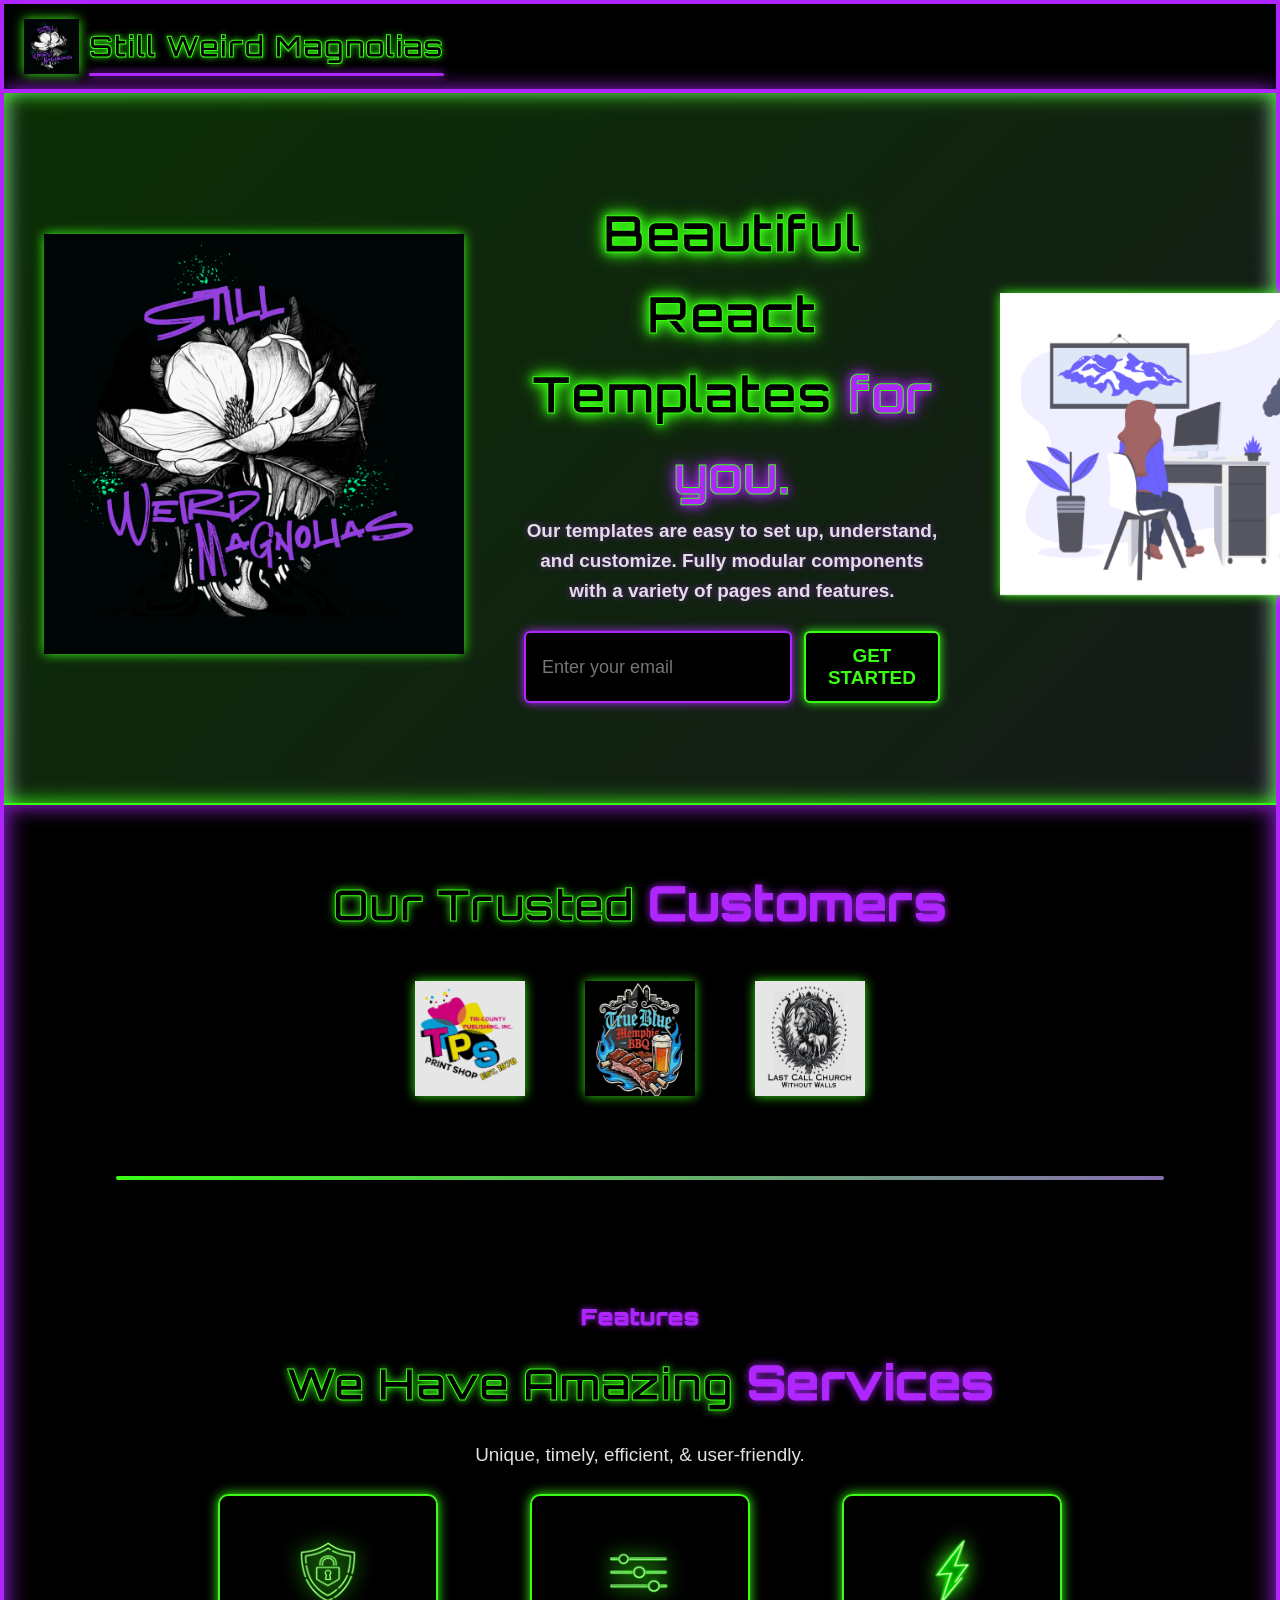
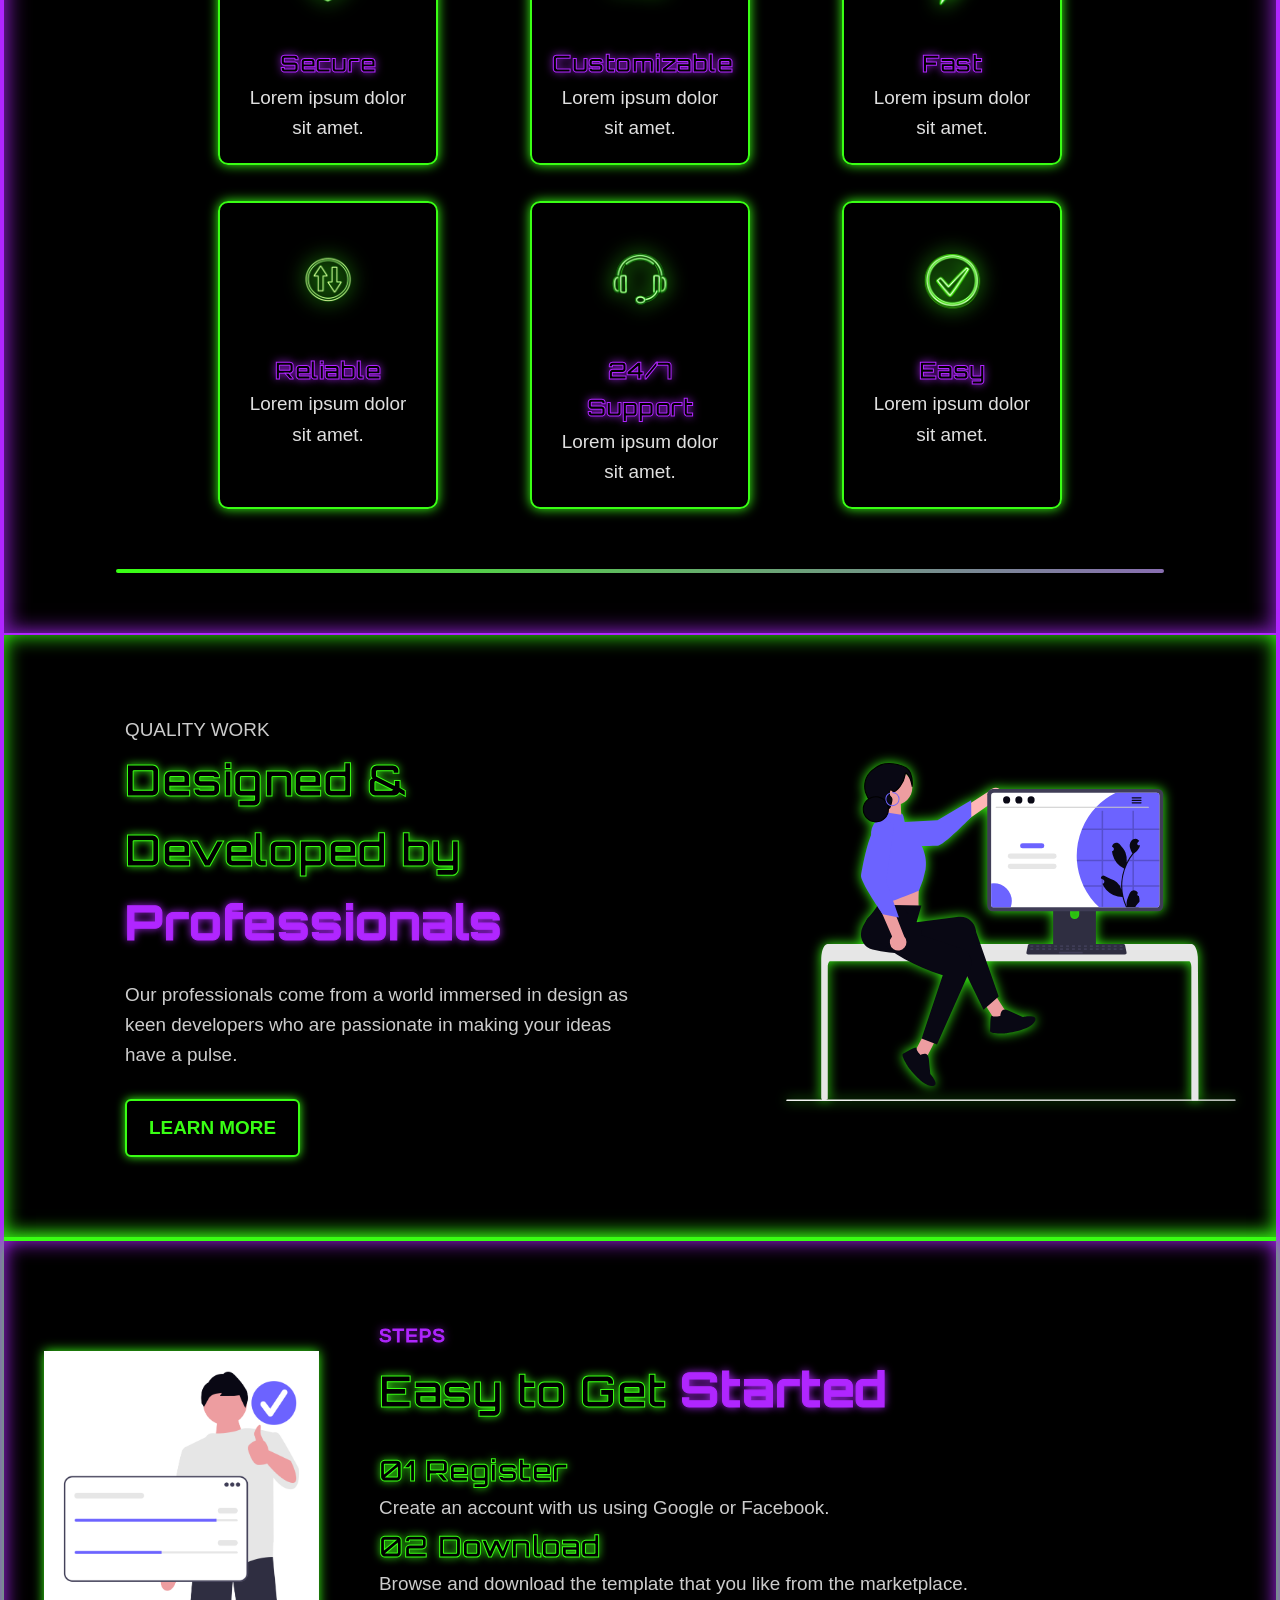
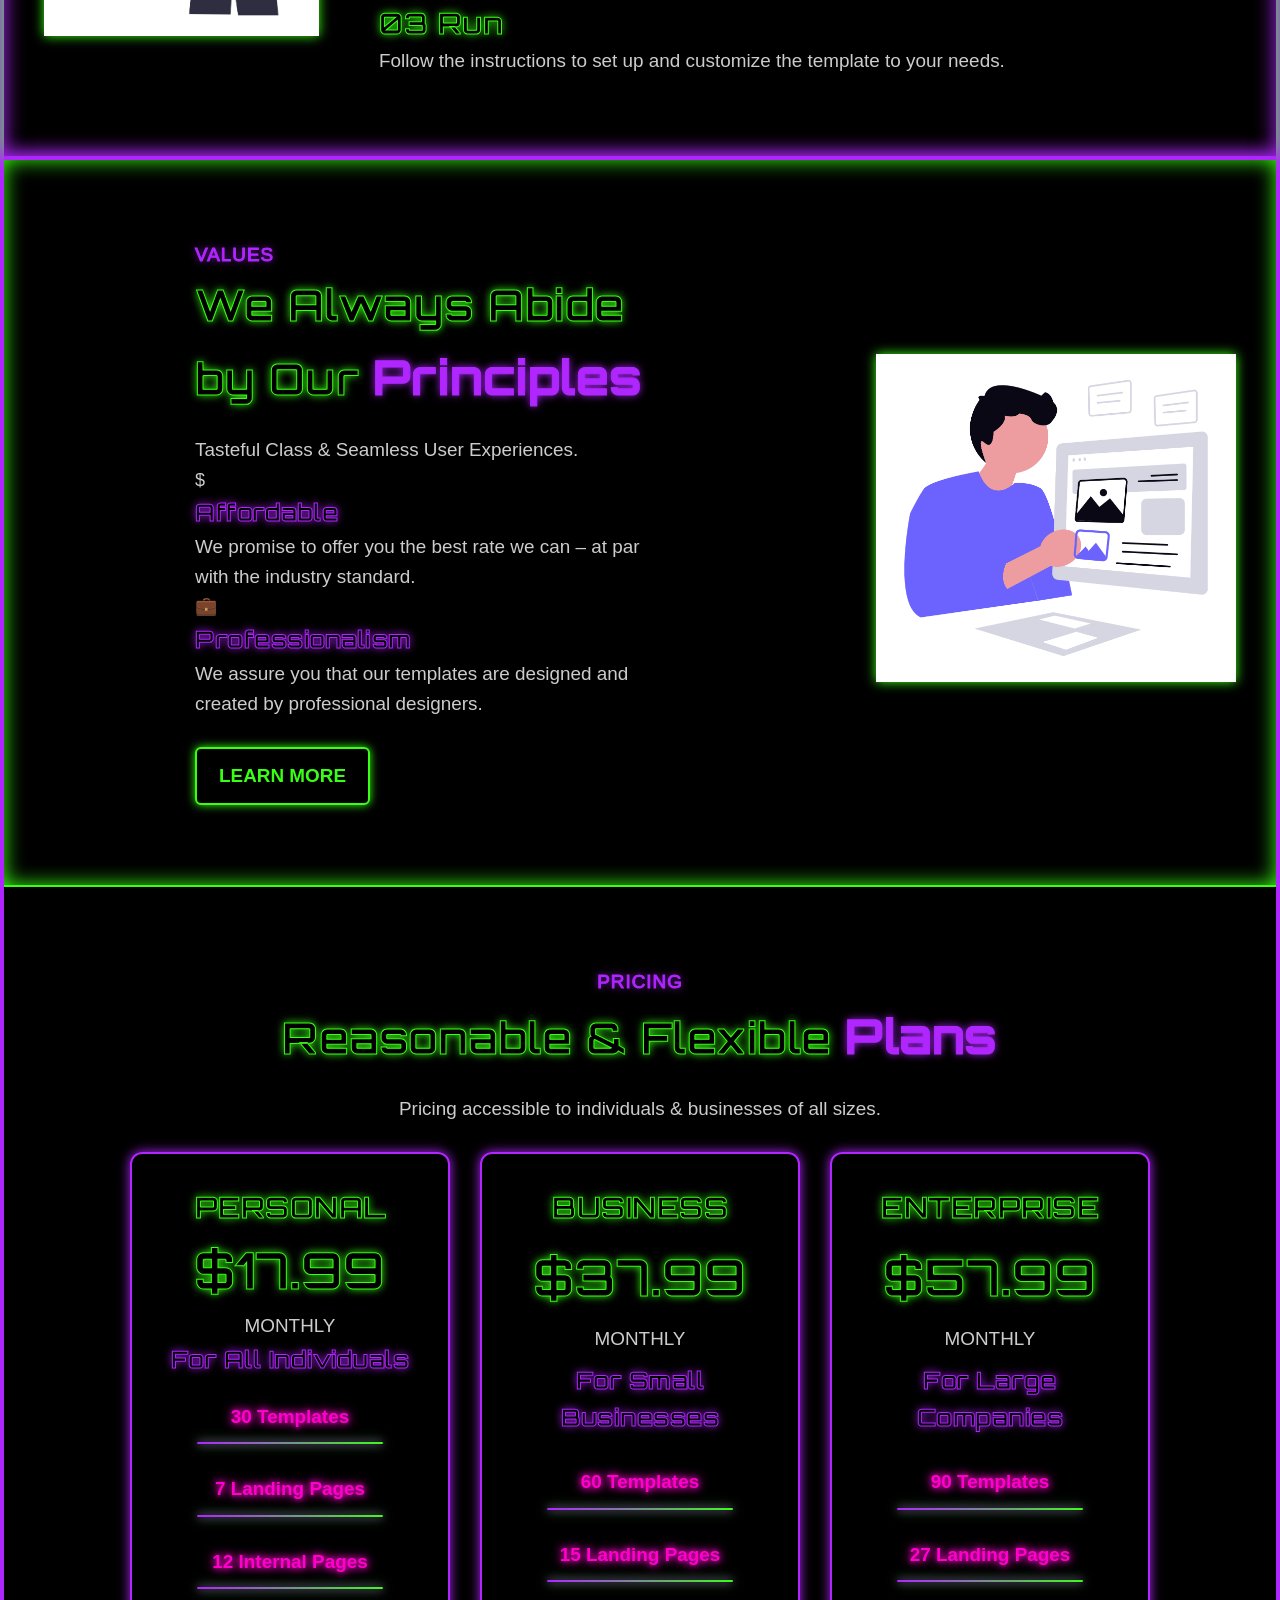
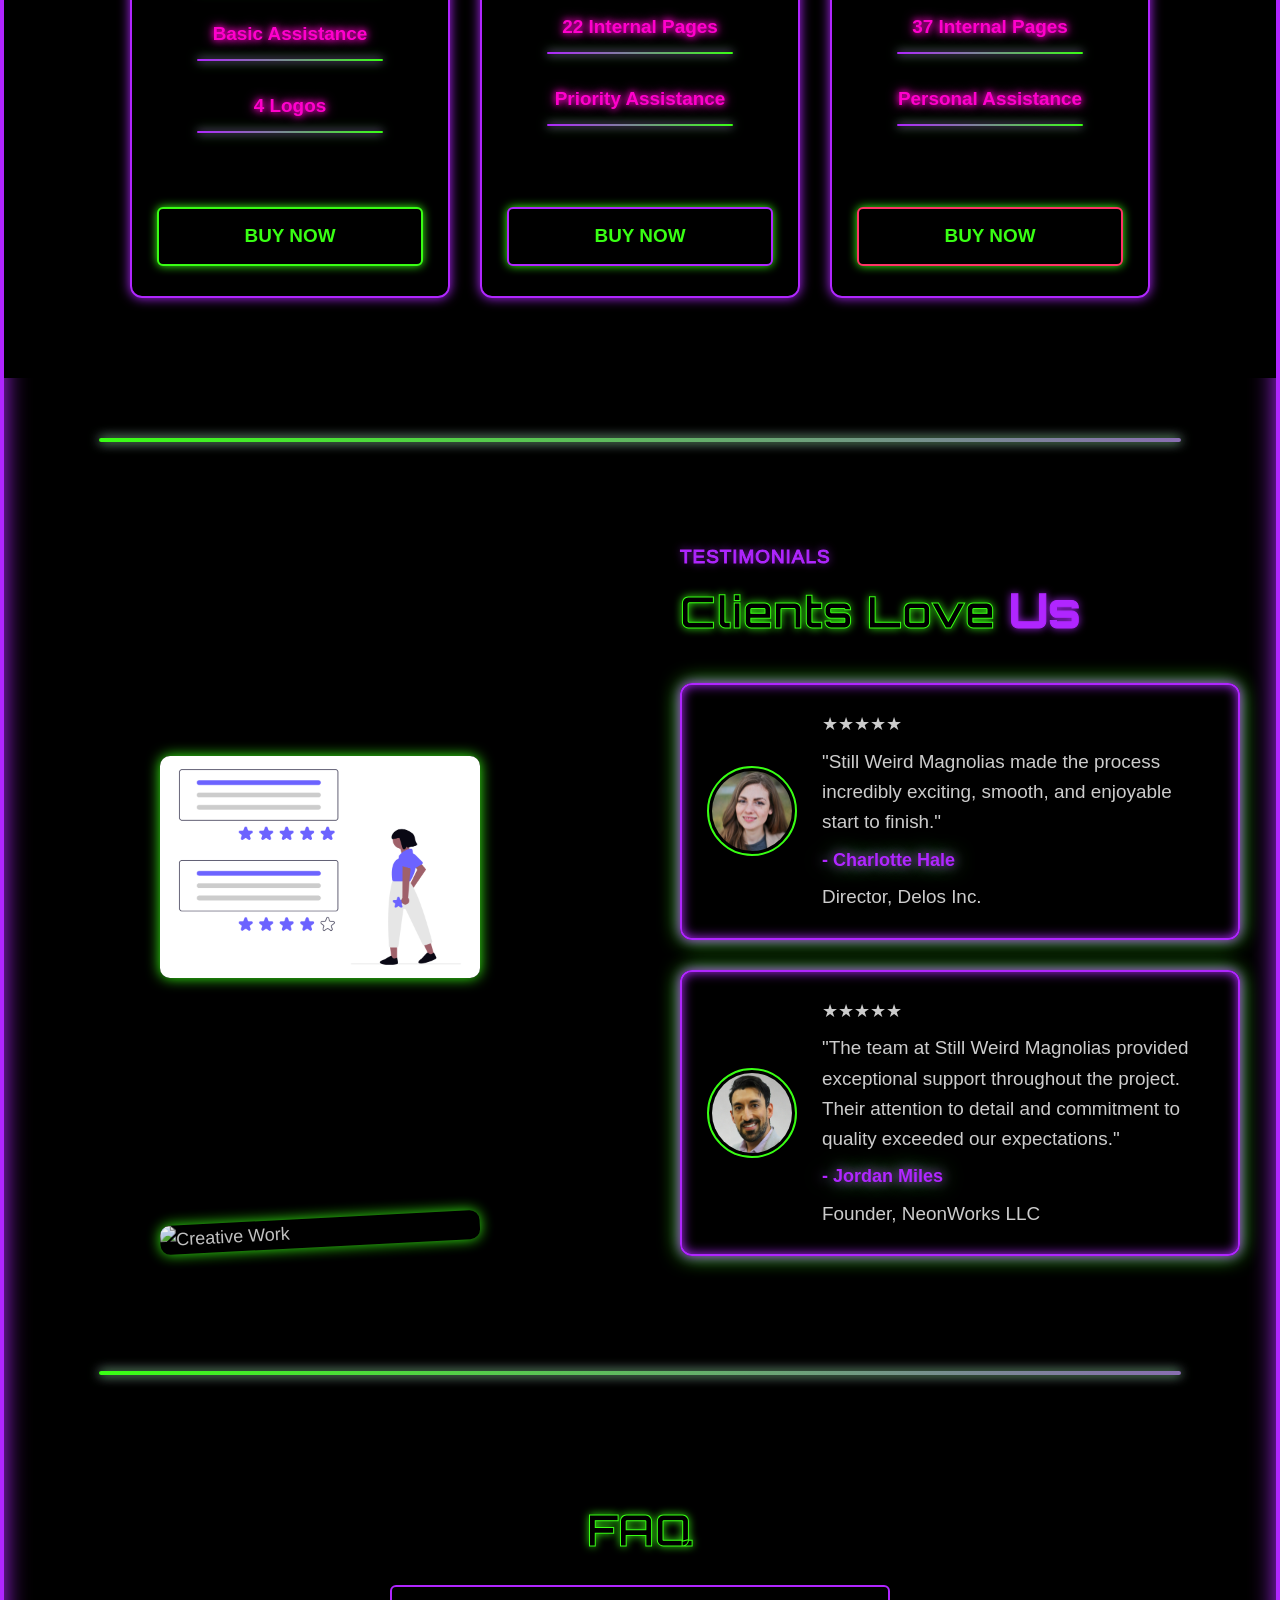
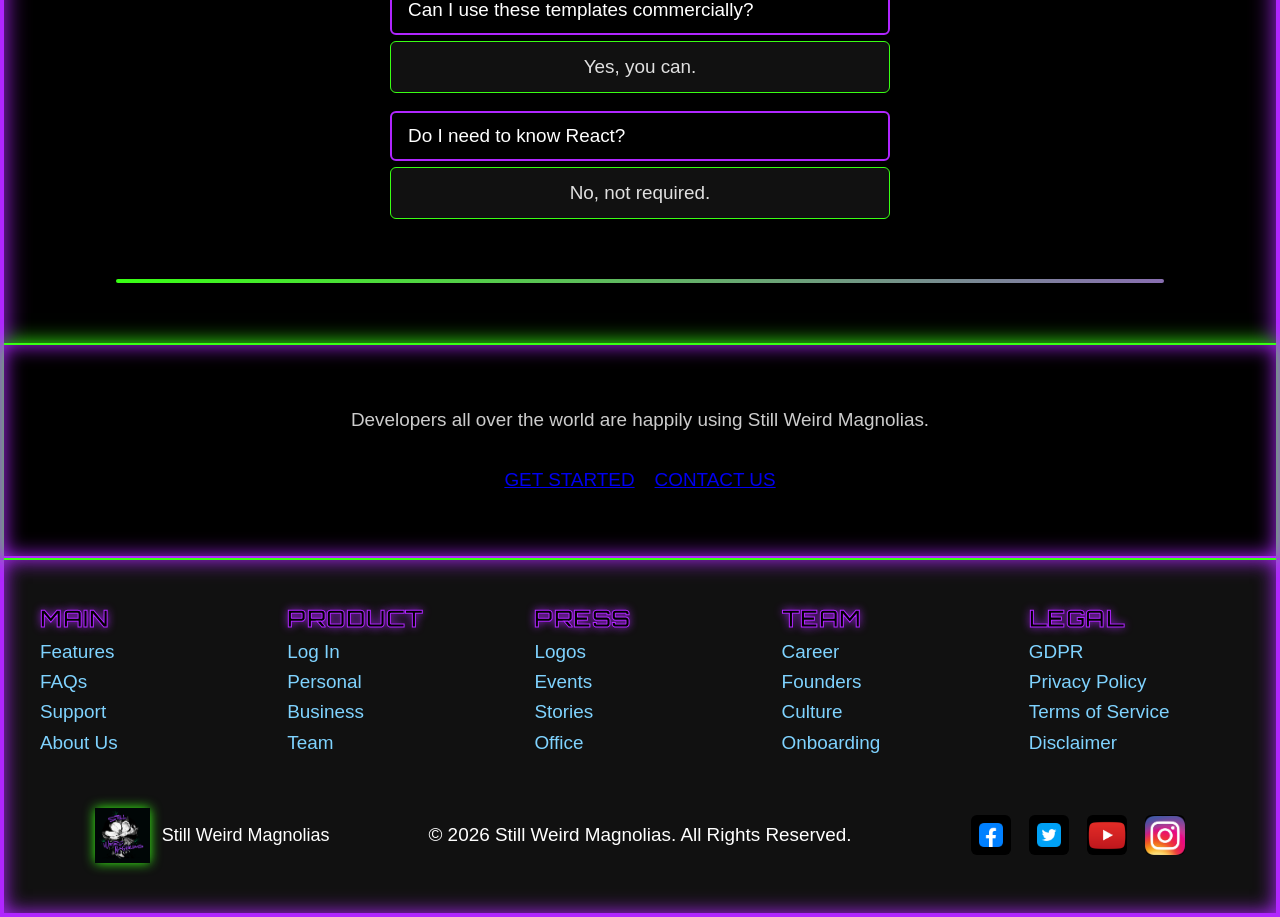
==== commit 7a24b9e8: "lunch" ====
--- a/index.html
+++ b/index.html
@@ -340,17 +340,19 @@
             </div>
         </section>
 
-        <!-- CTA FOOTER SECTION -->
-        <section class="footer-banner">
-  <p>Developers all over the world are happily using Still Weird Magnolias.</p>
-  
-  <div class="cta-buttons">
-    <button id="get-started-btn" class="btn">GET STARTED</button>
-    <button class="btn">CONTACT US</button>
+       <!-- ============================
+     CTA FOOTER SECTION
+============================= -->
+<section id="cta-footer" class="footer-banner">
+  <div class="cta-content">
+    <p>Developers all over the world are happily using Still Weird Magnolias.</p>
+
+    <div class="cta-buttons-container">
+      <a href="#pricing" class="btn">GET STARTED</a>
+      <a href="#contact" class="btn">CONTACT US</a>
+    </div>
   </div>
 </section>
-
-    </main>
 
     <!-- FOOTER -->
     <footer class="footer-main">
--- a/style.css
+++ b/style.css
@@ -969,12 +969,6 @@
 /* ============================
    CTA FOOTER BANNER
 ============================ */
-/* ============================
-   CTA FOOTER BANNER
-============================ */
-/* ============================
-   CTA FOOTER BANNER
-============================ */
 .footer-banner {
     padding: 60px 20px;
     background: #000;
@@ -984,20 +978,22 @@
     box-shadow: 0 0 20px var(--neon-green), 0 0 20px var(--neon-purple) inset;
 }
 
-/* 1. Target the text paragraph cleanly to create vertical breathing room */
-.footer-banner p {
-    margin-bottom: 35px; /* Safely pushes the button row down */
-    font-size: 1.1rem;
-    color: #fff;
-}
-
-/* 2. Target the button container to handle centering and inner spacing */
-.cta-buttons {
+/* 1. Spacing between the text and the buttons */
+.cta-section p,
+.footer-banner p, /* Added this just in case your container class is .footer-banner */
+div:has(> .cta-content) p {
+    margin-bottom: 30px;
+}
+
+/* 2. Spacing BETWEEN the two buttons */
+.cta-buttons-container,
+div:has(> .cta-buttons) {
     display: flex;
     justify-content: center;
     align-items: center;
-    gap: 20px; /* This adds that "tiny bit of space" perfectly between the two buttons */
-}
+    gap: 20px; /* This cleanly handles the "tiny bit of space" perfectly and keeps them centered */
+}
+
 
 /* ============================
    FOOTER
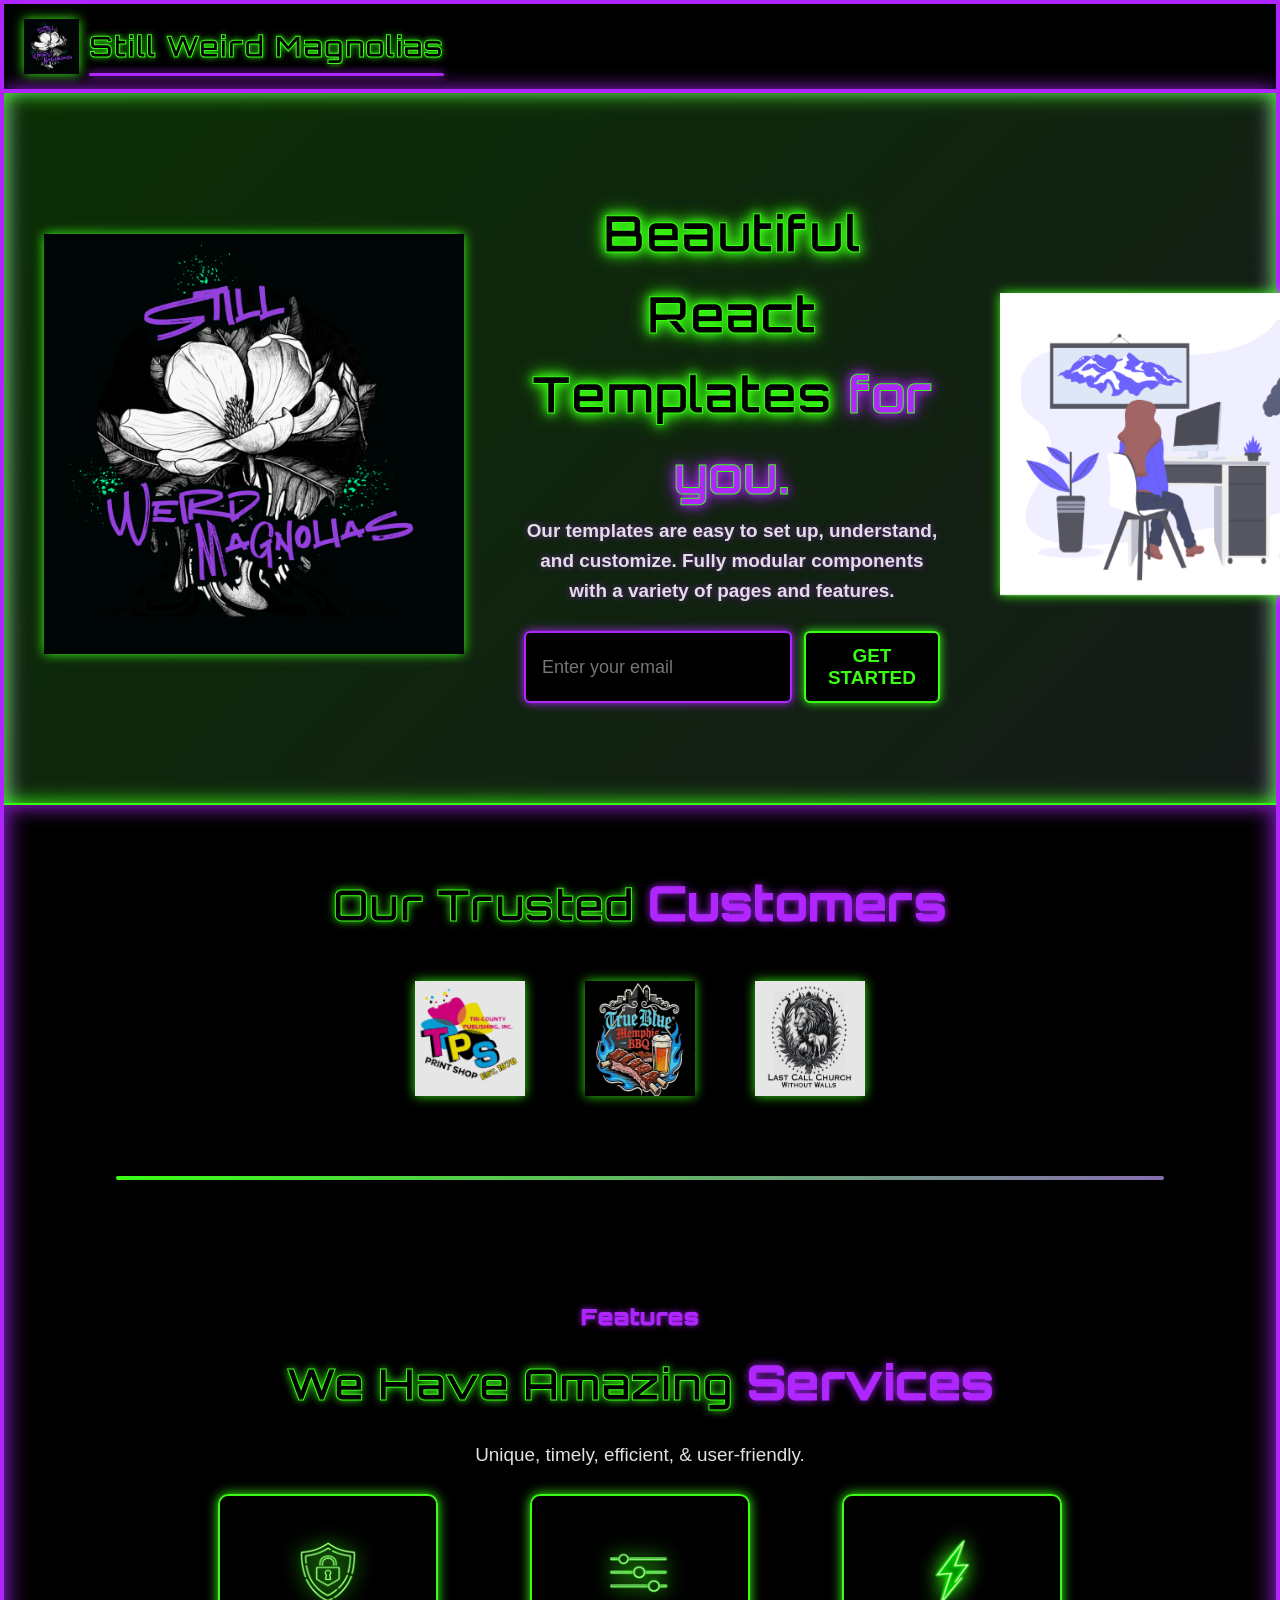
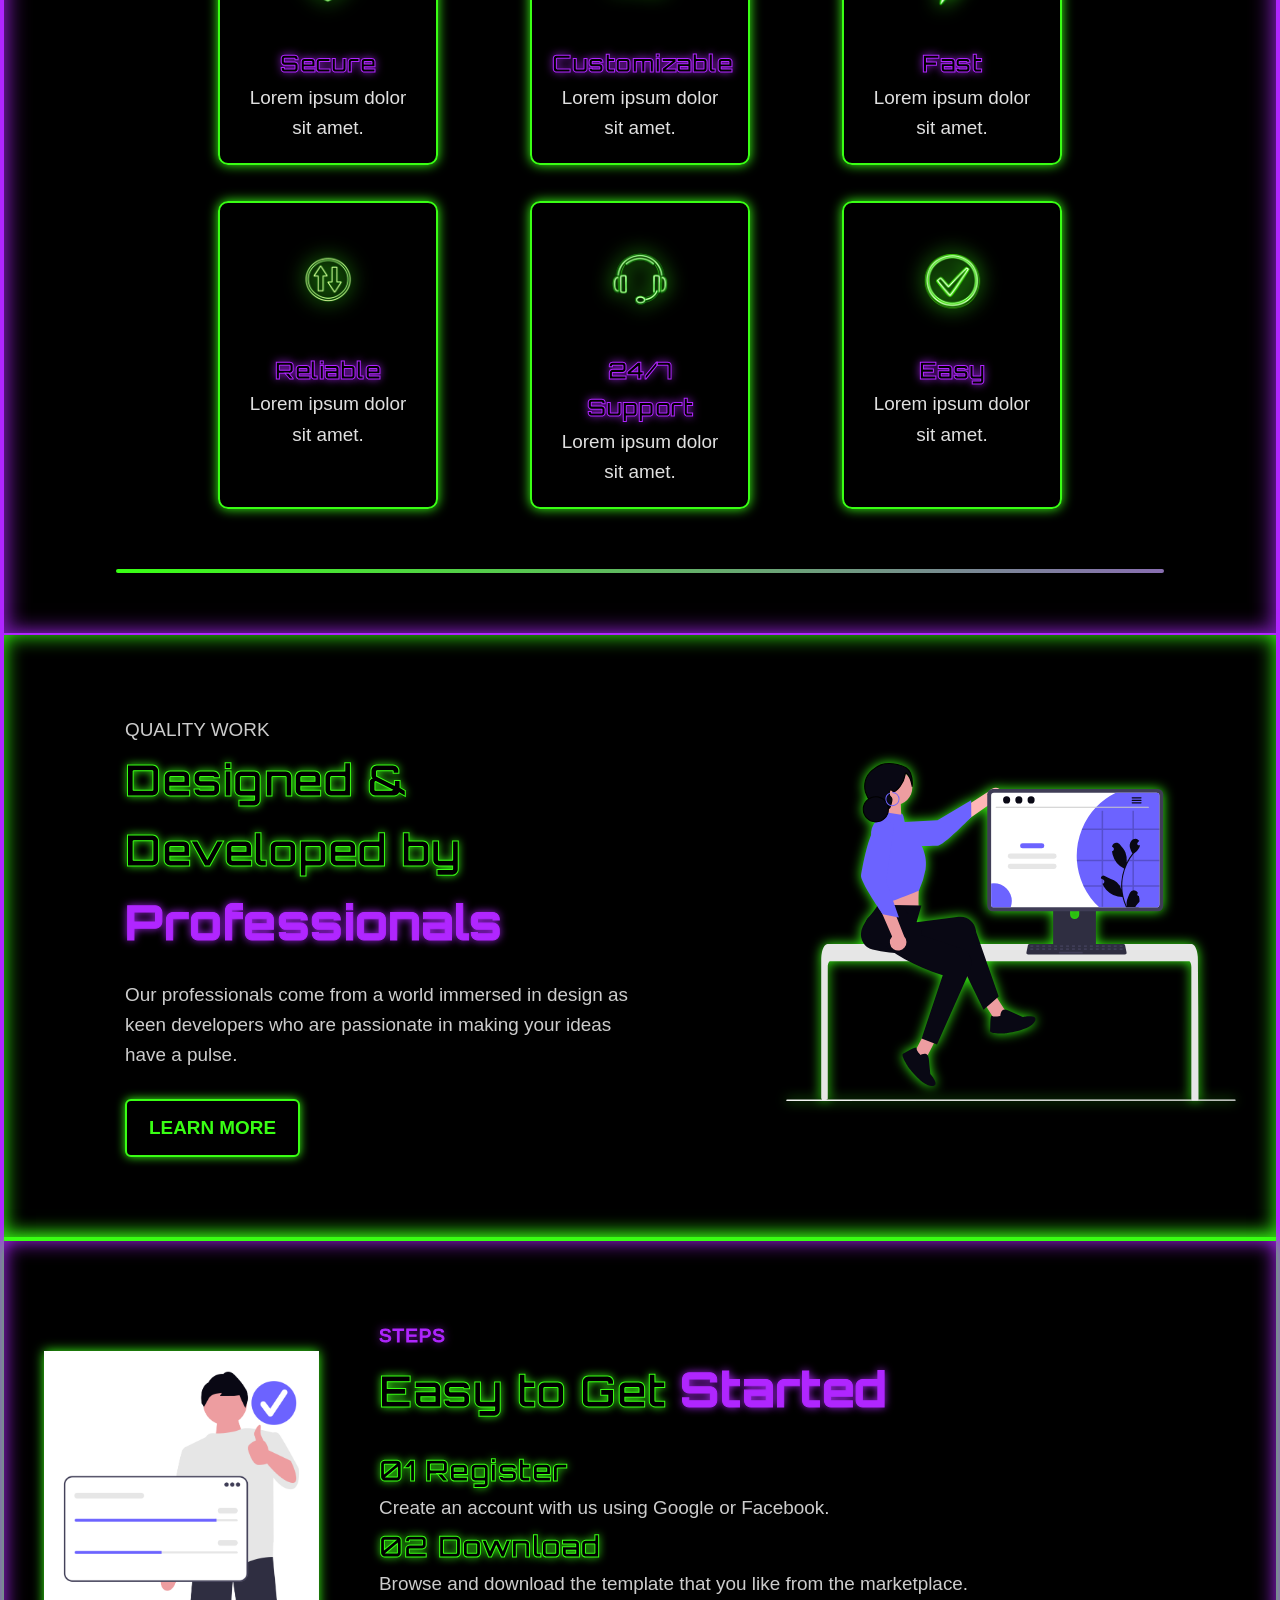
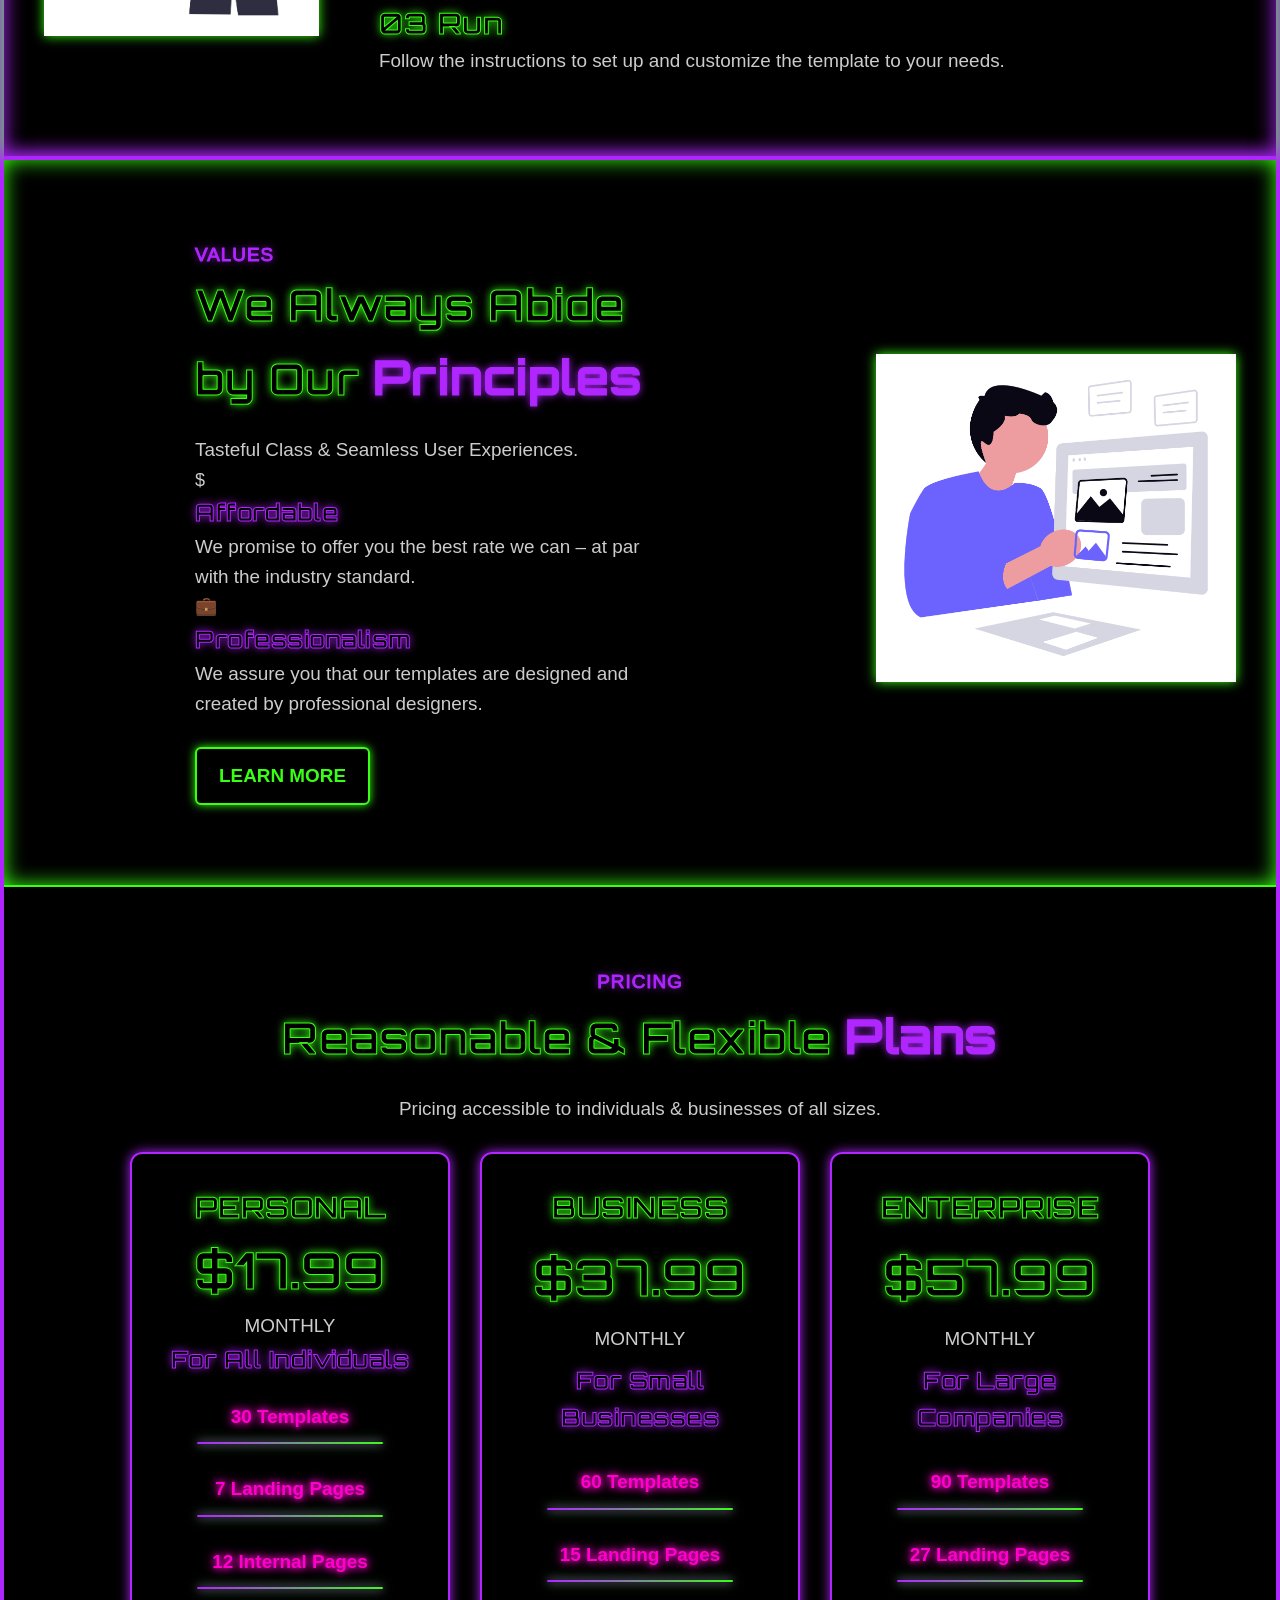
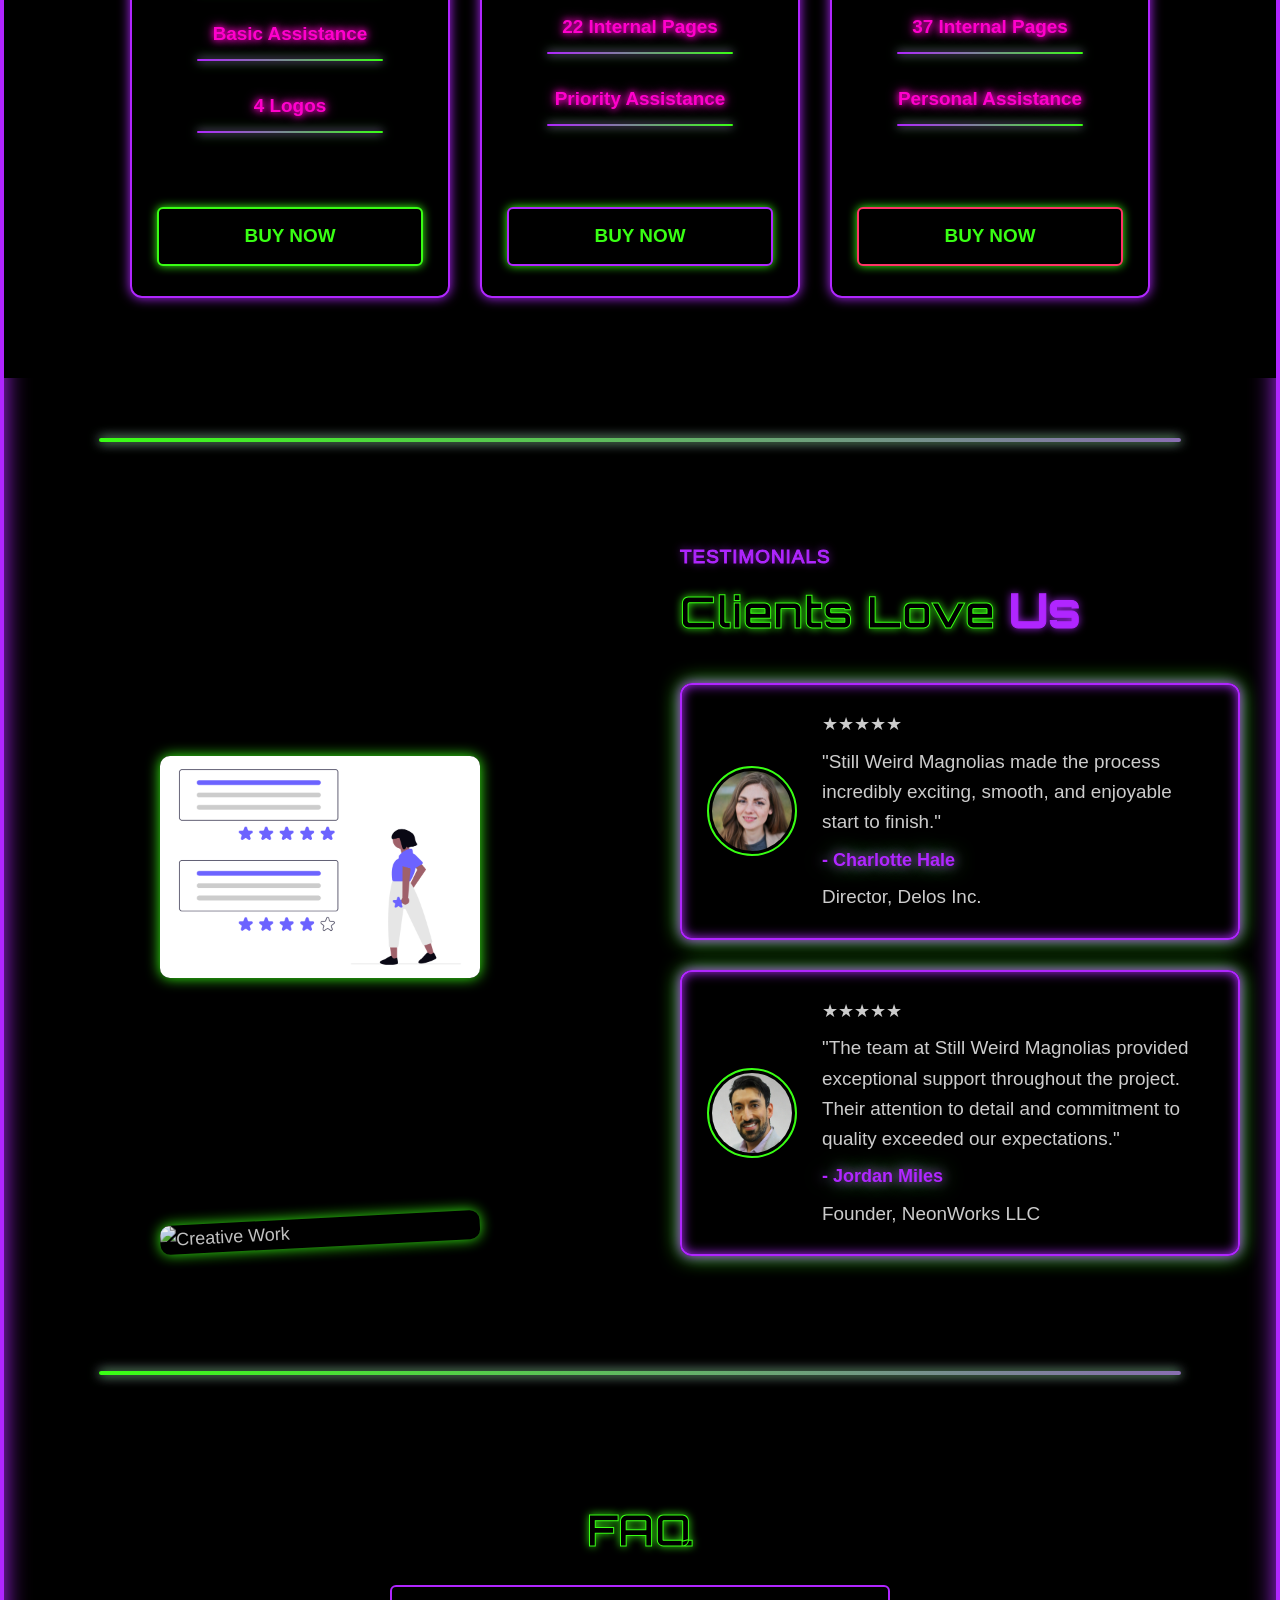
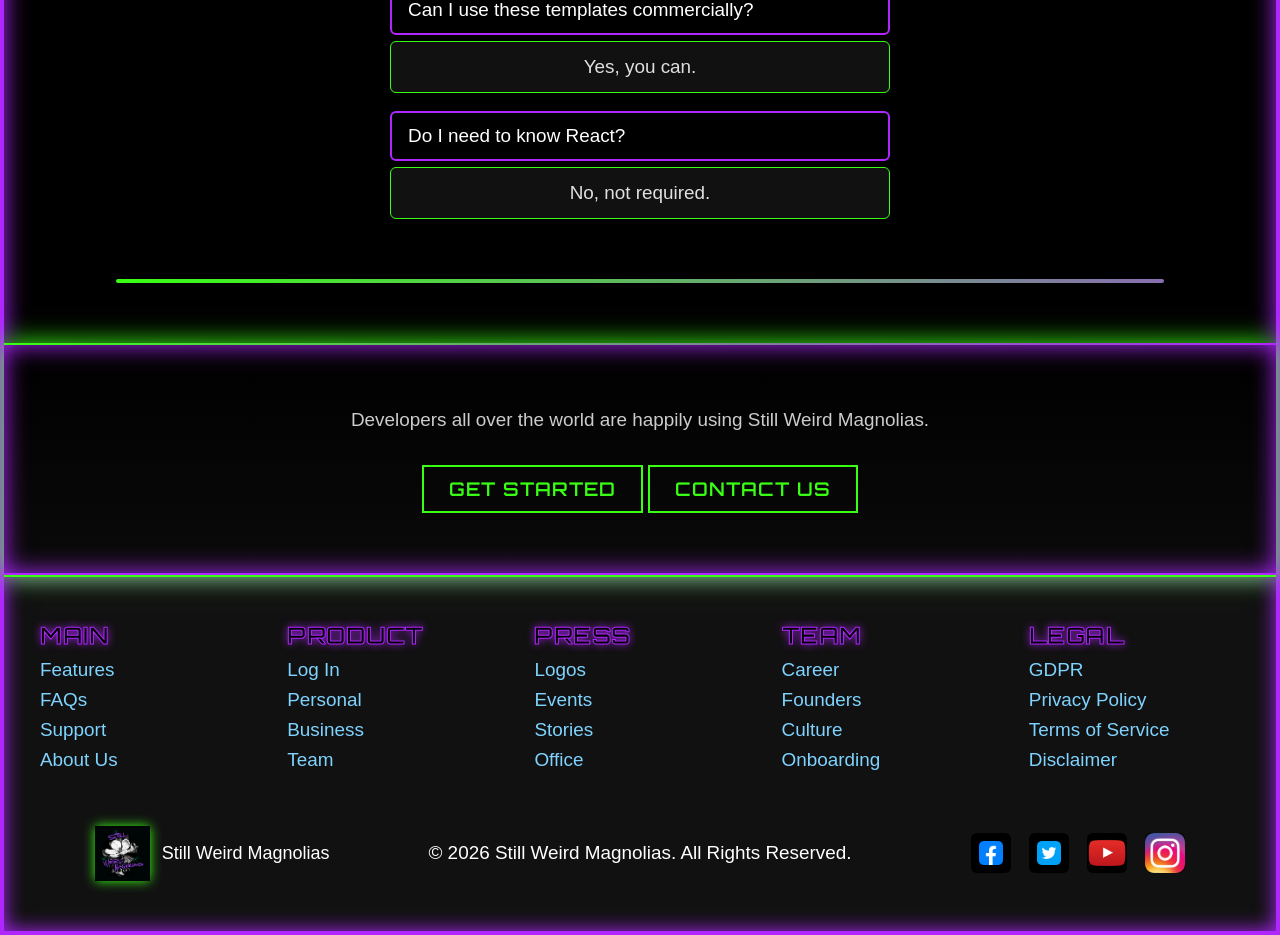
==== commit a1a4e28c: "planes" ====
--- a/index.html
+++ b/index.html
@@ -343,14 +343,11 @@
        <!-- ============================
      CTA FOOTER SECTION
 ============================= -->
-<section id="cta-footer" class="footer-banner">
-  <div class="cta-content">
-    <p>Developers all over the world are happily using Still Weird Magnolias.</p>
-
-    <div class="cta-buttons-container">
-      <a href="#pricing" class="btn">GET STARTED</a>
-      <a href="#contact" class="btn">CONTACT US</a>
-    </div>
+<section class="footer-banner">
+  <p>Developers all over the world are happily using Still Weird Magnolias.</p>
+  <div class="cta-buttons-container">
+    <button class="btn">GET STARTED</button>
+    <button class="btn">CONTACT US</button>
   </div>
 </section>
 
--- a/style.css
+++ b/style.css
@@ -970,30 +970,61 @@
    CTA FOOTER BANNER
 ============================ */
 .footer-banner {
-    padding: 60px 20px;
-    background: #000;
-    border-top: 2px solid var(--neon-green);
-    border-bottom: 2px solid var(--neon-purple);
-    text-align: center;
-    box-shadow: 0 0 20px var(--neon-green), 0 0 20px var(--neon-purple) inset;
-}
-
-/* 1. Spacing between the text and the buttons */
-.cta-section p,
-.footer-banner p, /* Added this just in case your container class is .footer-banner */
-div:has(> .cta-content) p {
-    margin-bottom: 30px;
-}
-
-/* 2. Spacing BETWEEN the two buttons */
-.cta-buttons-container,
-div:has(> .cta-buttons) {
-    display: flex;
-    justify-content: center;
-    align-items: center;
-    gap: 20px; /* This cleanly handles the "tiny bit of space" perfectly and keeps them centered */
-}
-
+  padding: 60px 20px;
+  background: linear-gradient(180deg, #000 0%, #0a0a0a 100%);
+  border-top: 2px solid var(--neon-green);
+  border-bottom: 2px solid var(--neon-purple);
+  text-align: center;
+  box-shadow: 0 0 25px var(--neon-green), 0 0 25px var(--neon-purple) inset;
+  position: relative;
+  z-index: 2;
+}
+
+/* Subtle divider glow animation */
+.footer-banner::before {
+  content: "";
+  position: absolute;
+  top: -2px;
+  left: 0;
+  width: 100%;
+  height: 2px;
+  background: linear-gradient(90deg, var(--neon-green), var(--neon-purple));
+  animation: glowShift 4s linear infinite;
+}
+
+/* Spacing between text and buttons */
+.footer-banner p {
+  margin-bottom: 30px;
+}
+
+/* Button styling */
+.btn {
+  display: inline-block;
+  background: transparent;
+  color: var(--neon-green);
+  border: 2px solid var(--neon-green);
+  padding: 10px 25px;
+  font-weight: 600;
+  text-transform: uppercase;
+  letter-spacing: 1px;
+  cursor: pointer;
+  transition: all 0.3s ease;
+  text-decoration: none;
+  font-family: 'Orbitron', sans-serif;
+}
+
+.btn:hover {
+  color: var(--neon-purple);
+  border-color: var(--neon-purple);
+  box-shadow: 0 0 12px var(--neon-purple);
+  transform: scale(1.05);
+}
+
+/* Divider glow animation */
+@keyframes glowShift {
+  0% { filter: hue-rotate(0deg); }
+  100% { filter: hue-rotate(360deg); }
+}
 
 /* ============================
    FOOTER
@@ -1185,6 +1216,11 @@
     100% { box-shadow: 0 0 6px var(--neon-green); }
 }
 
+@keyframes glowShirt {
+    0% { filter: hue-rotate(0deg); }
+    100% { filter: hue-rotate(360deg); }
+}
+
 /* VALUES — Fix image size */
 .values-section .values-image img {
     width: 360px;
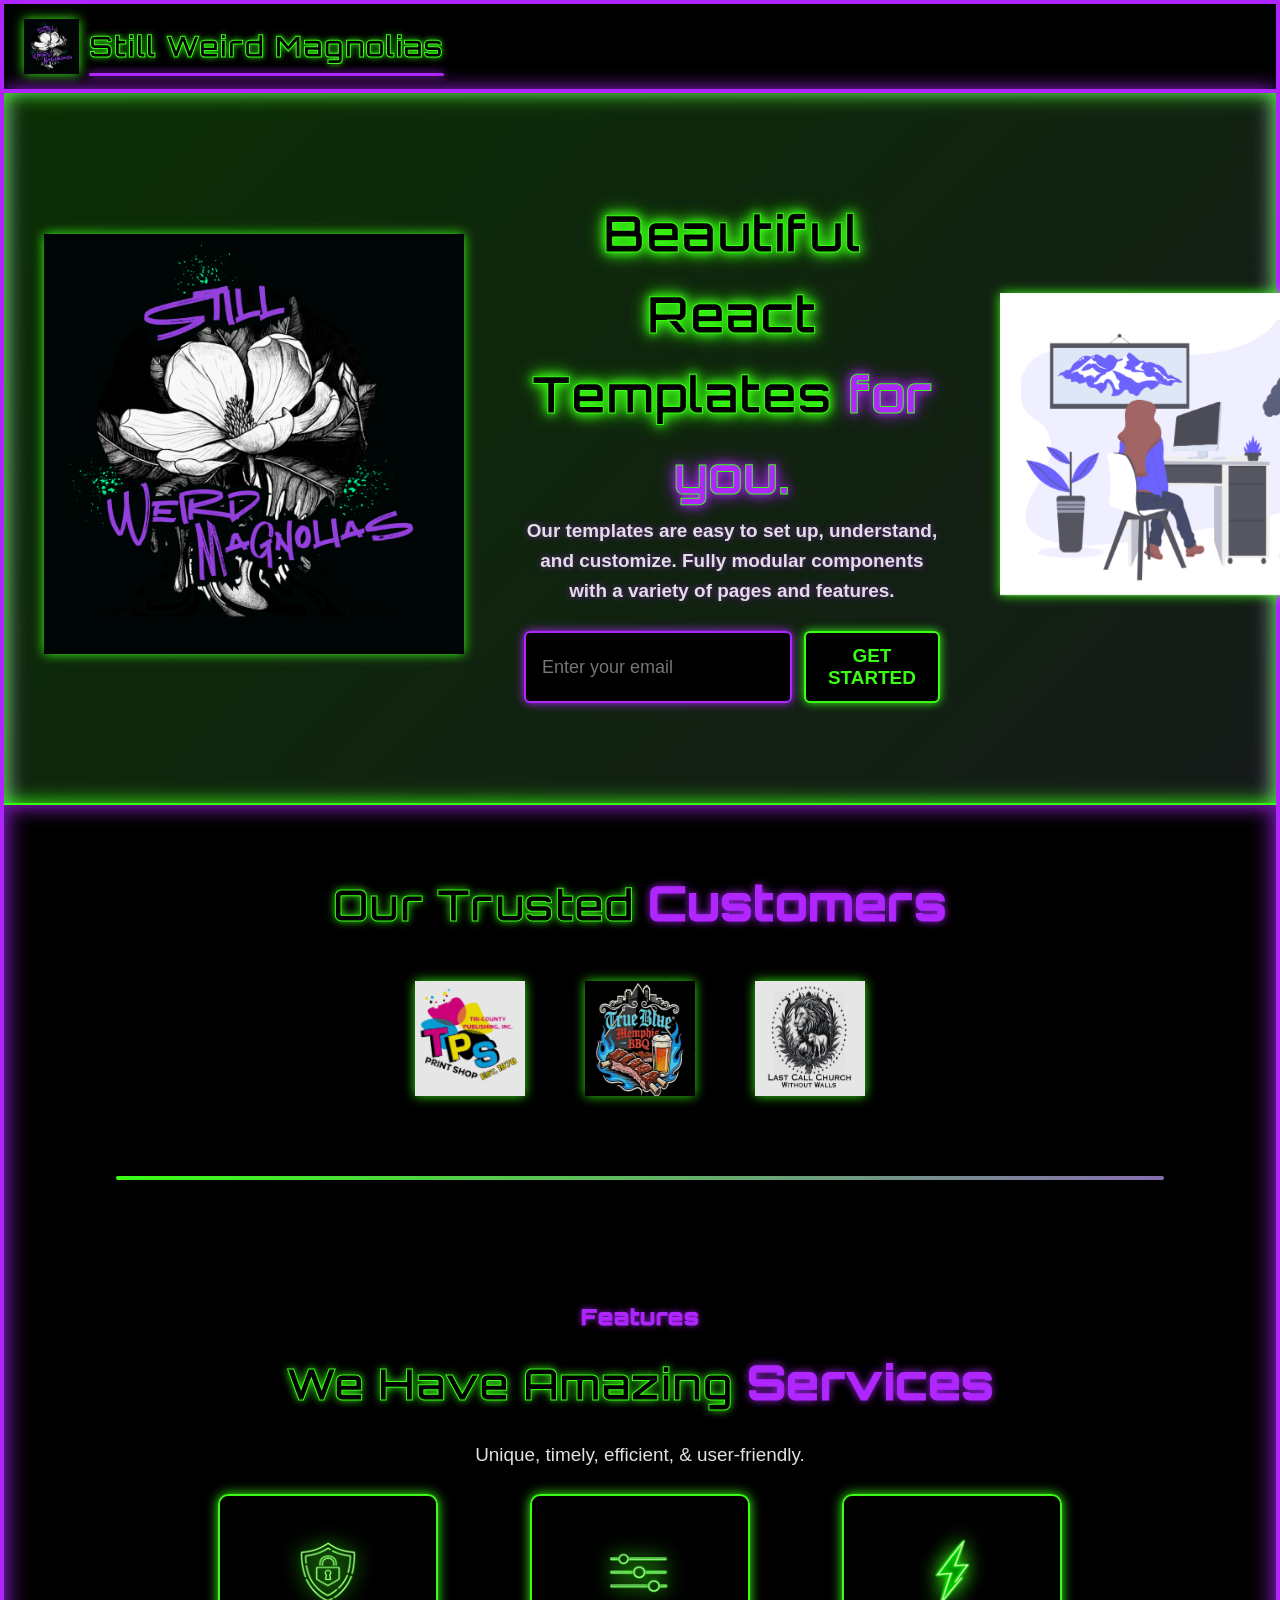
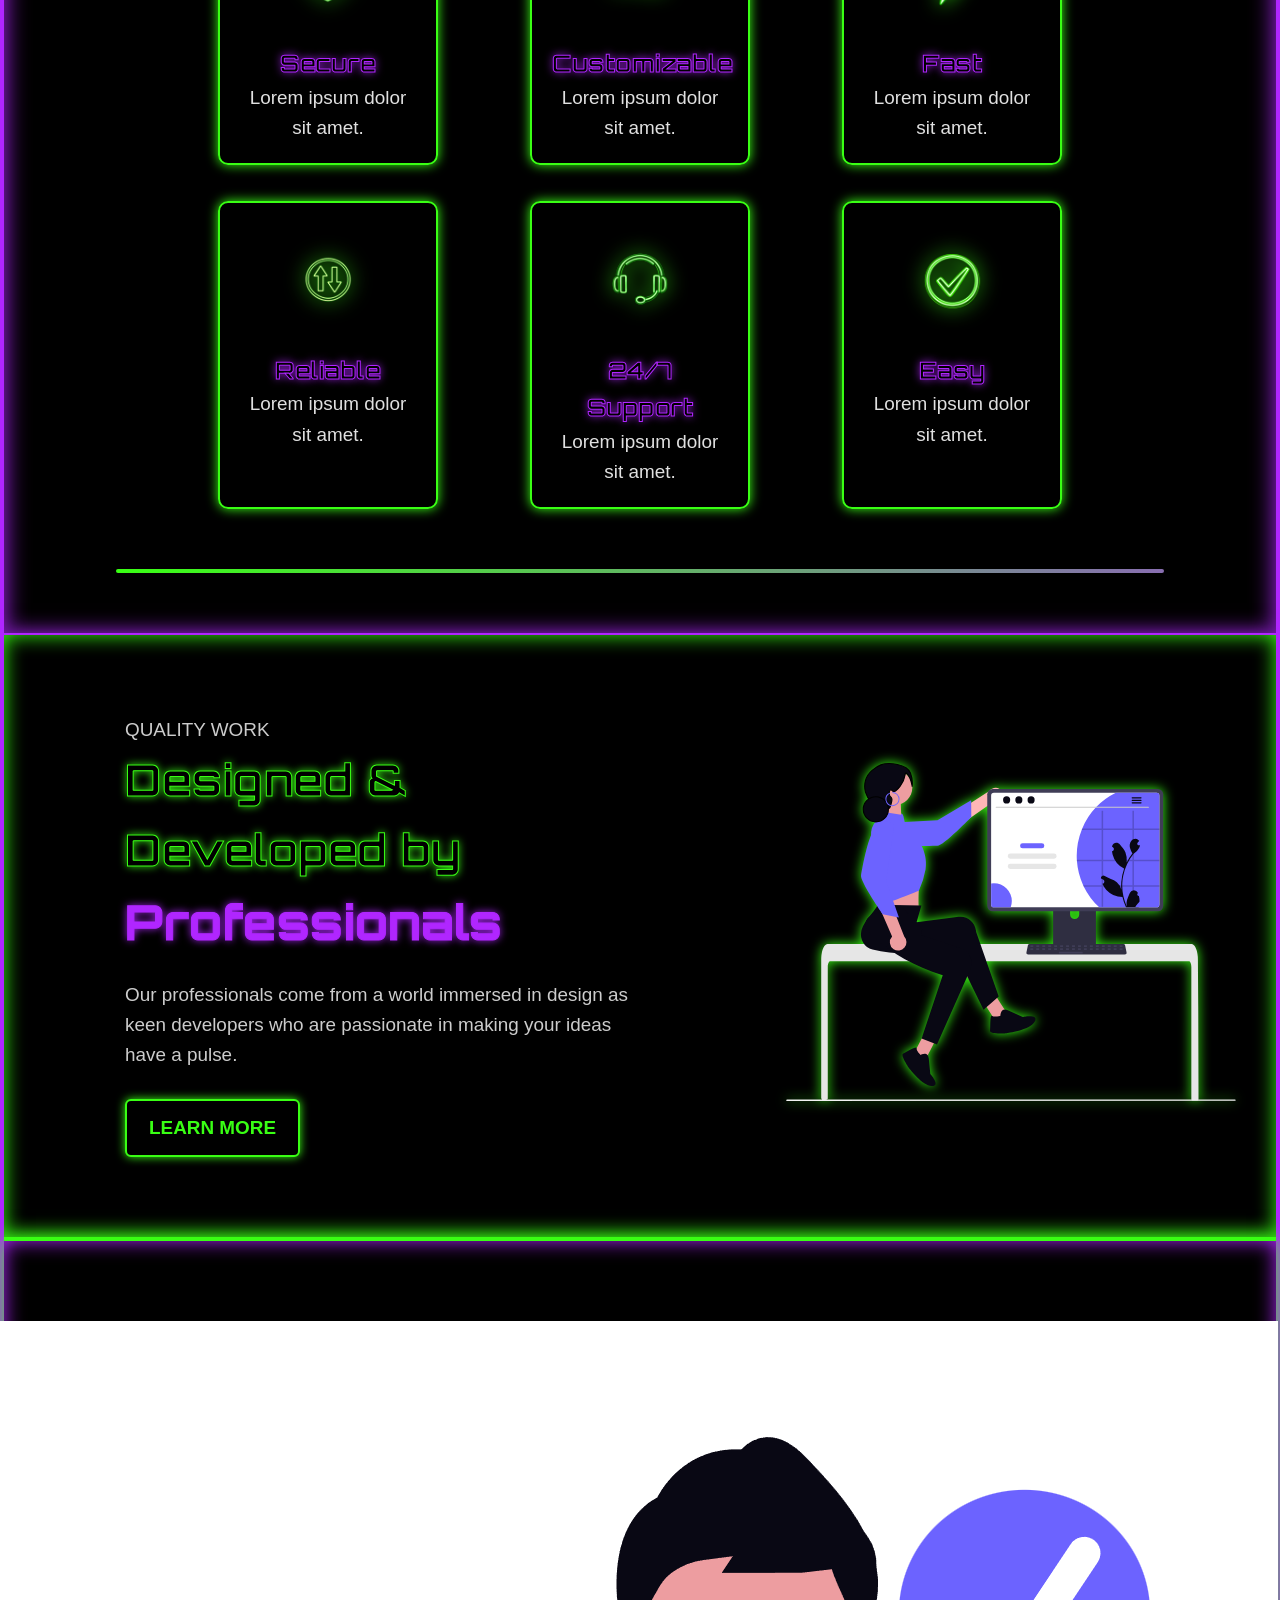
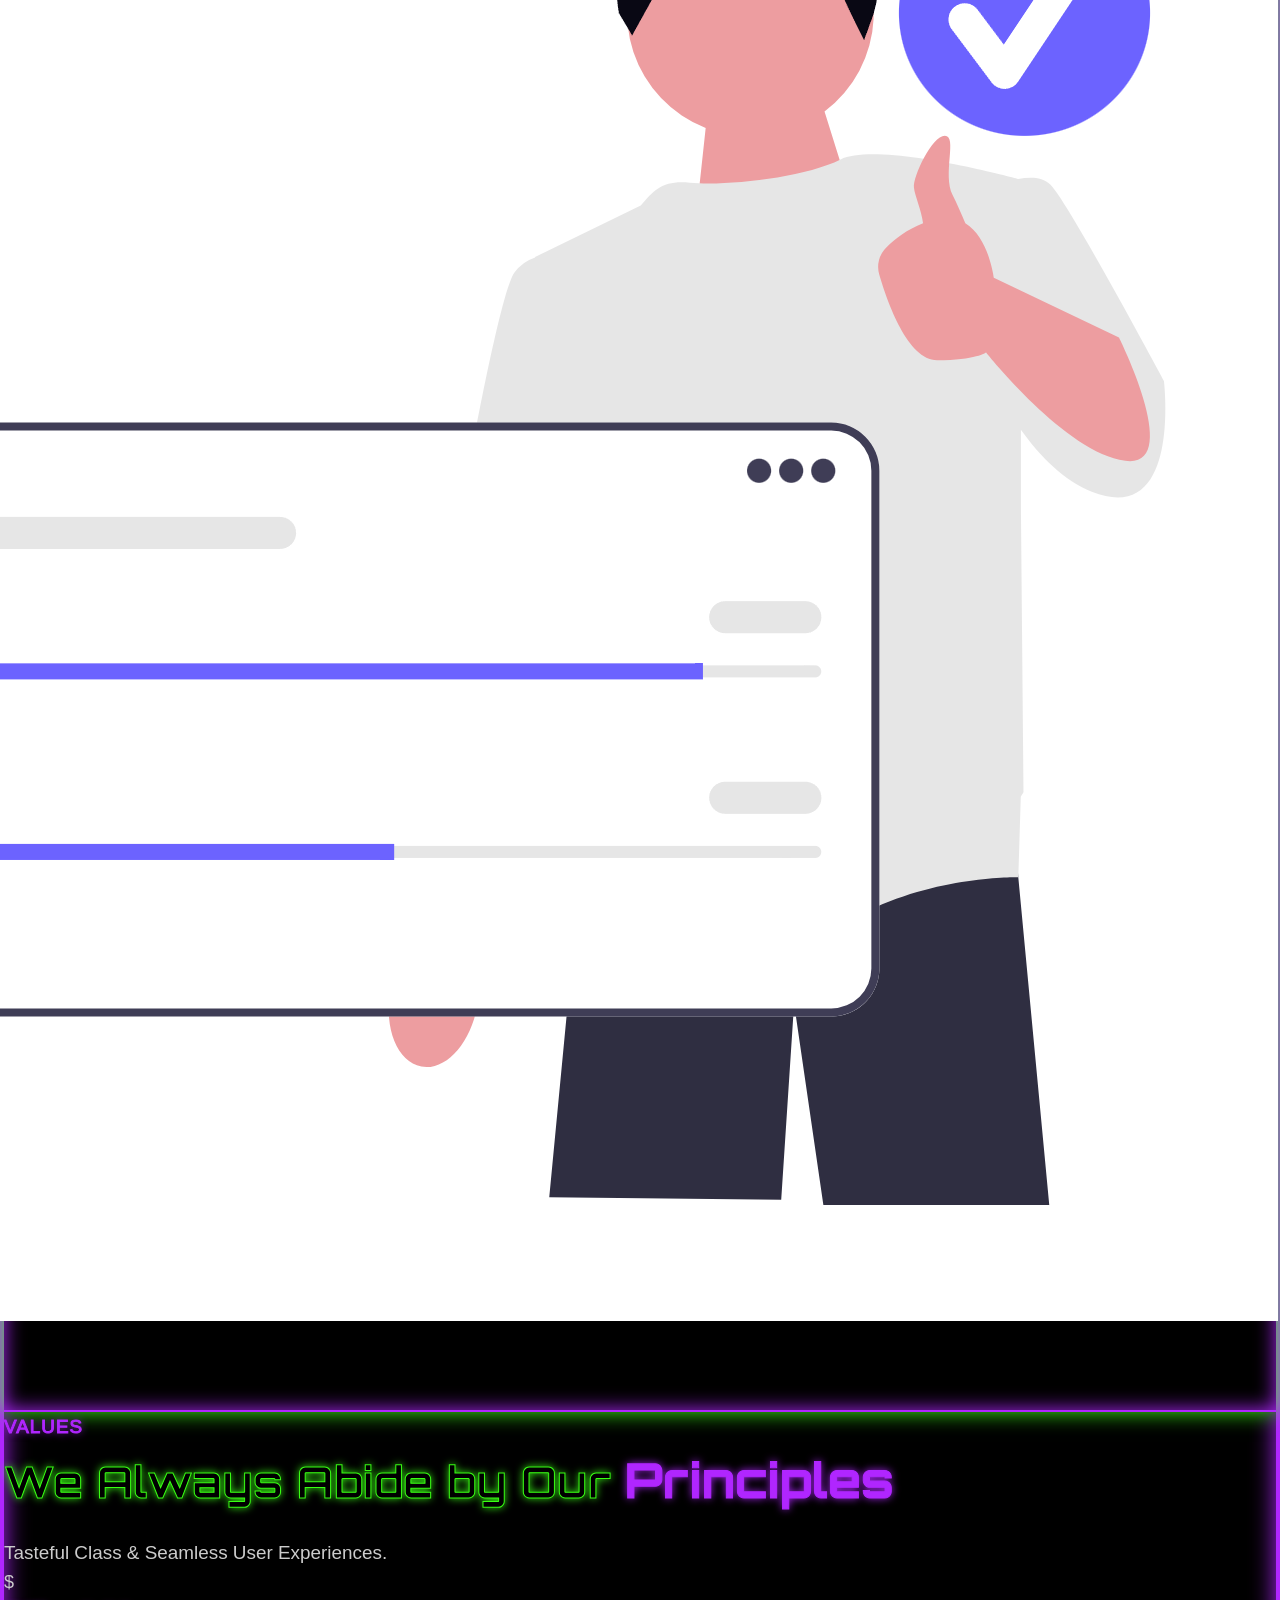
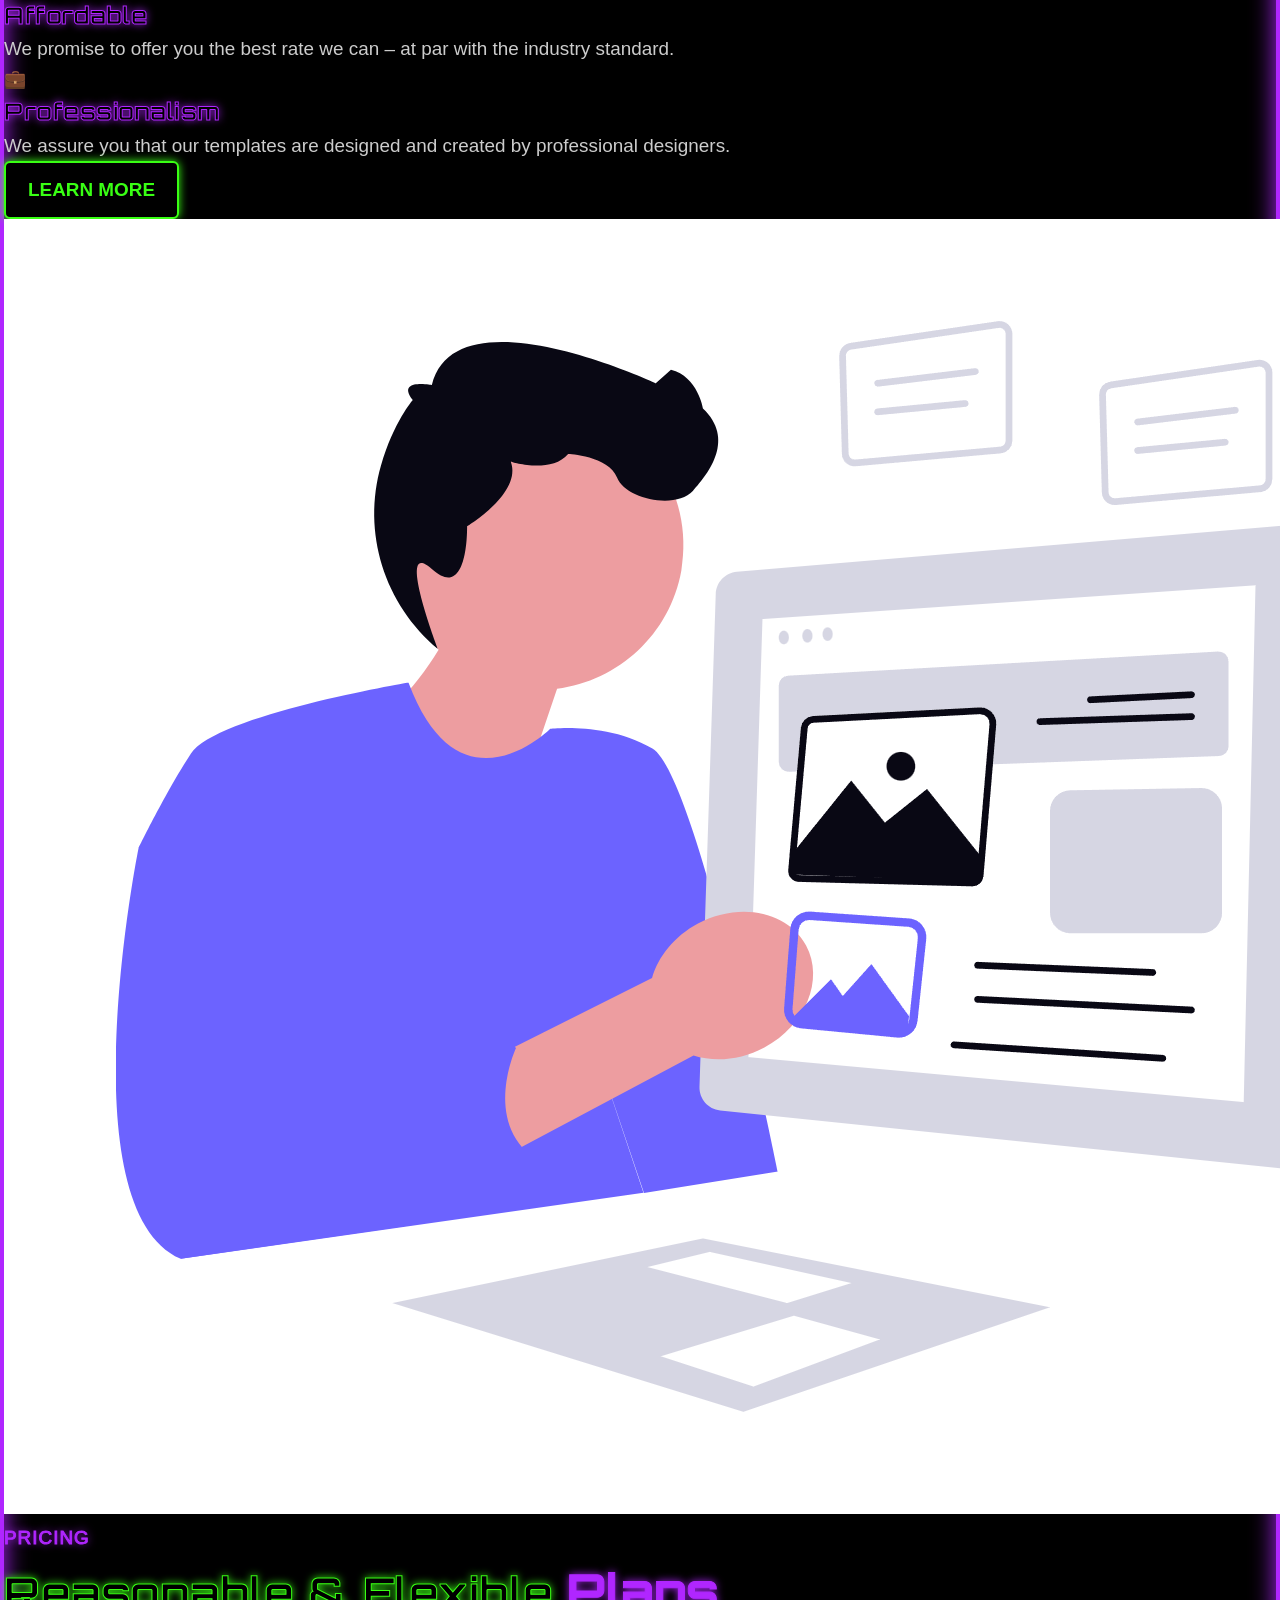
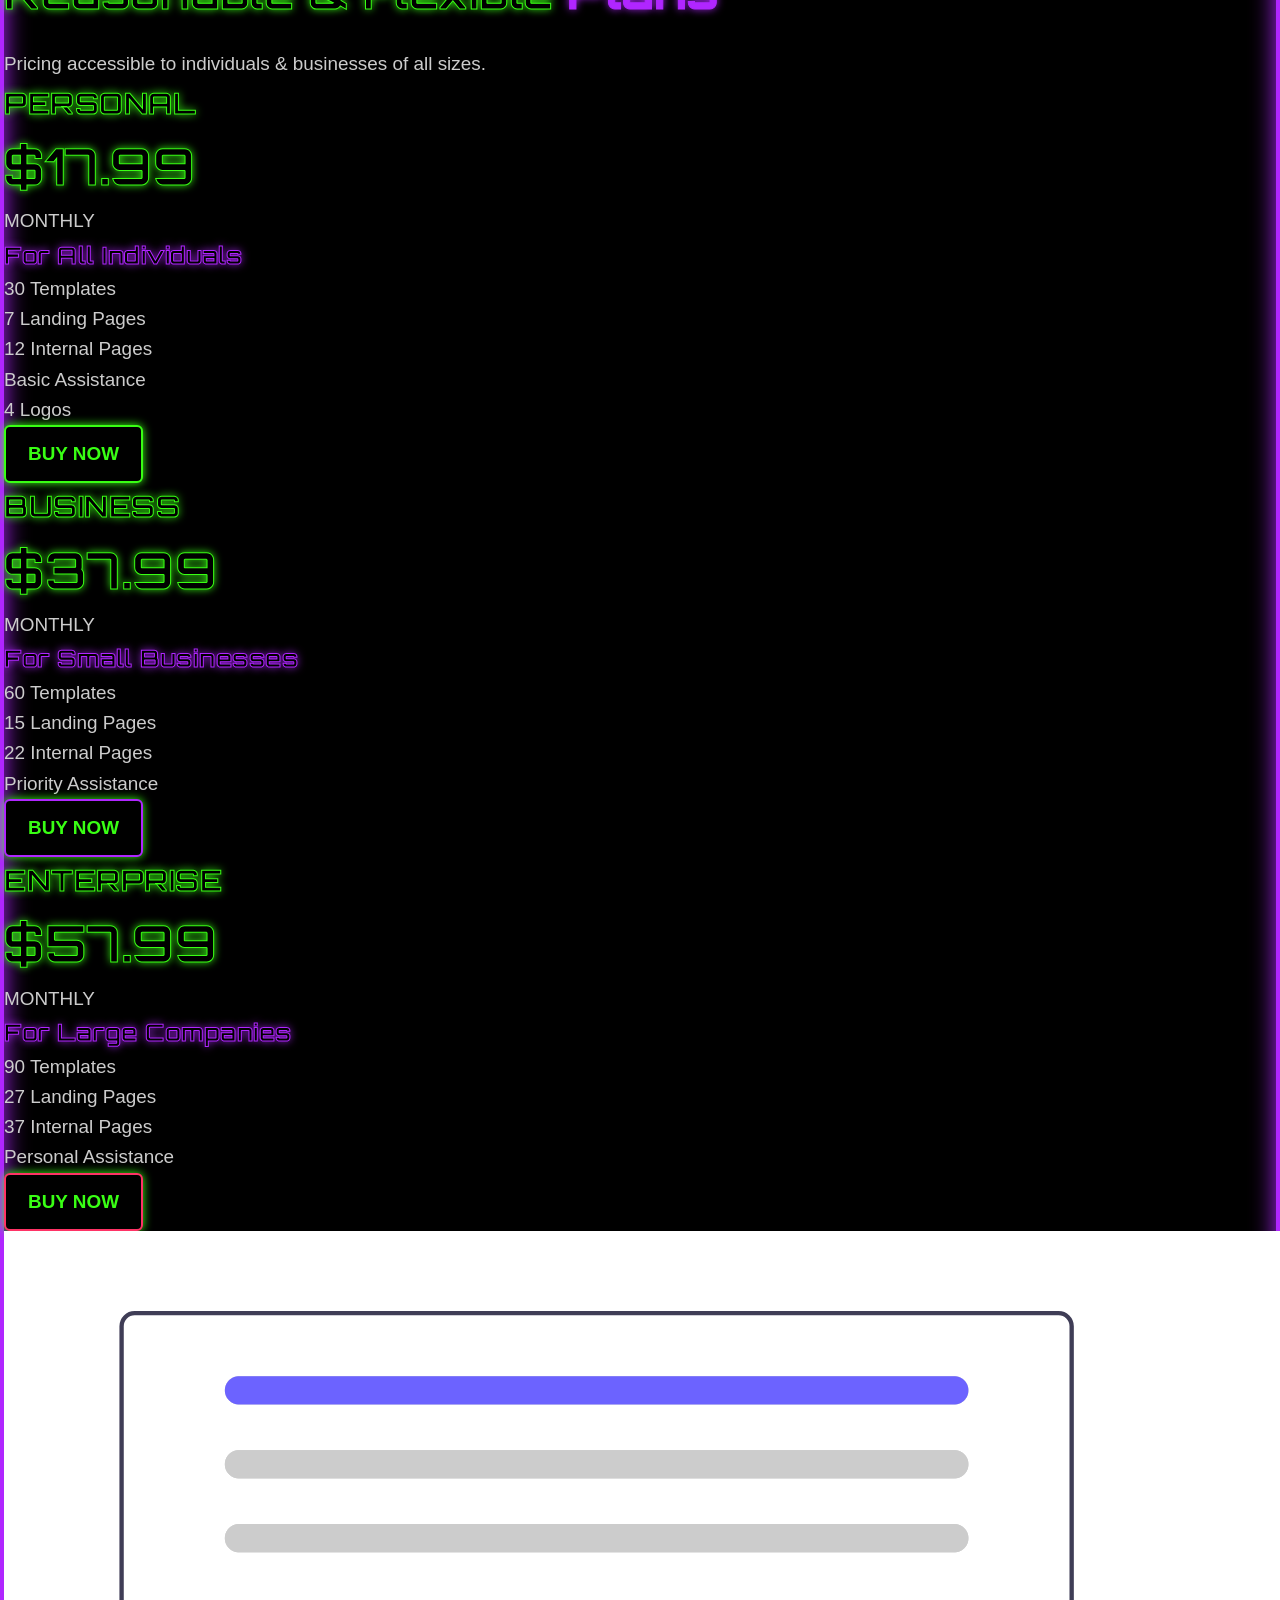
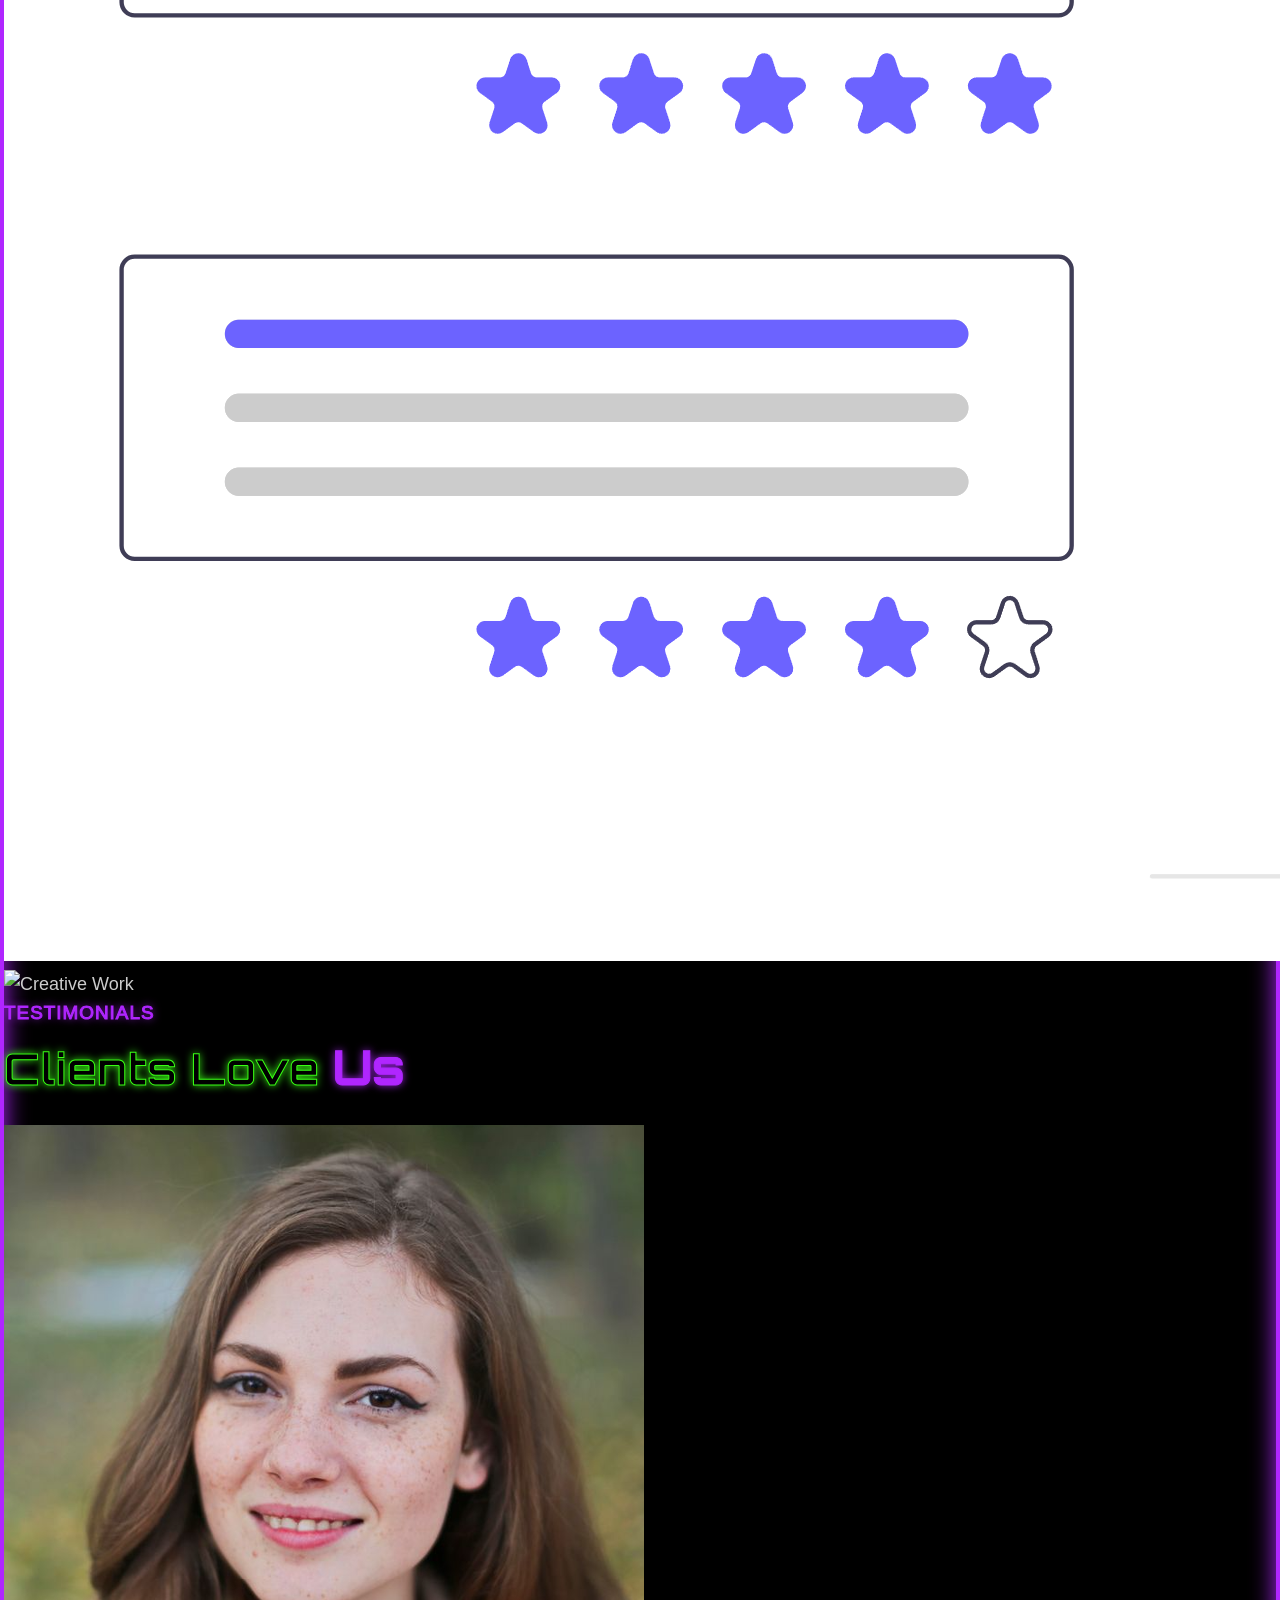
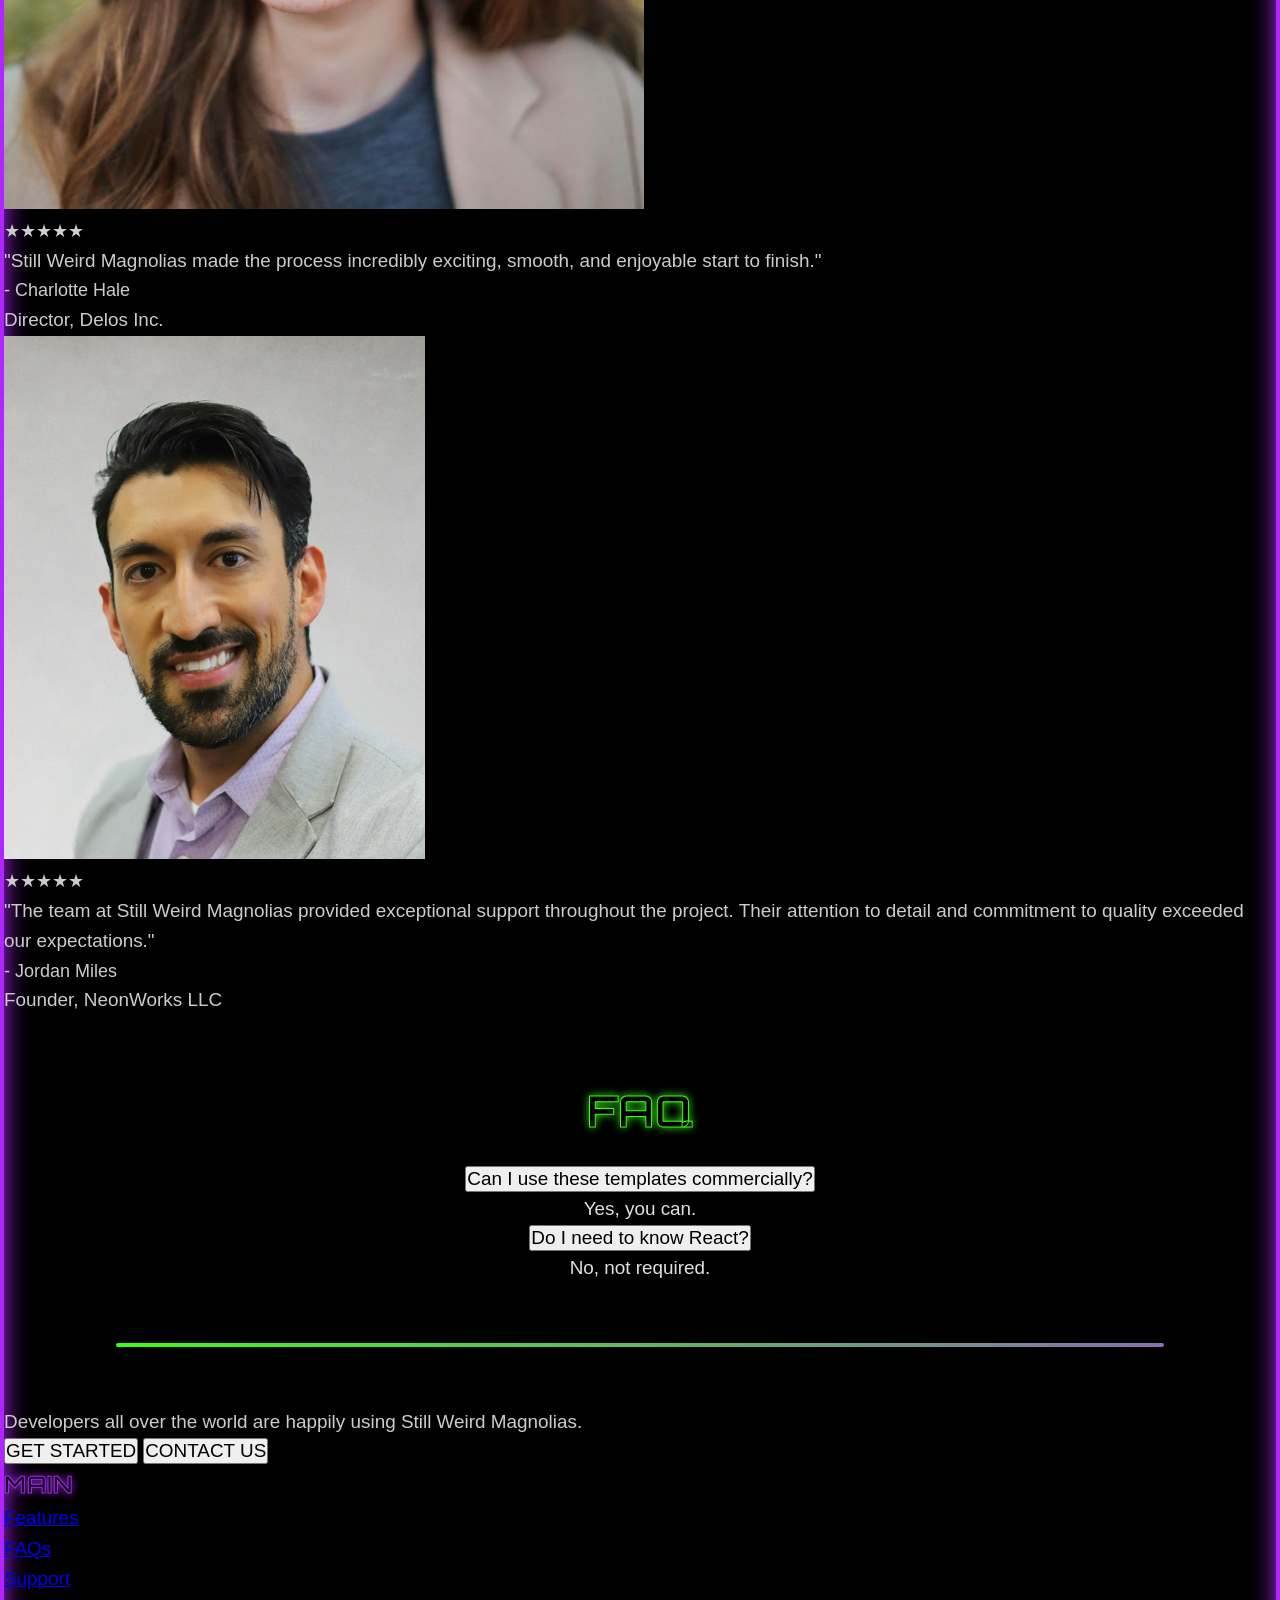
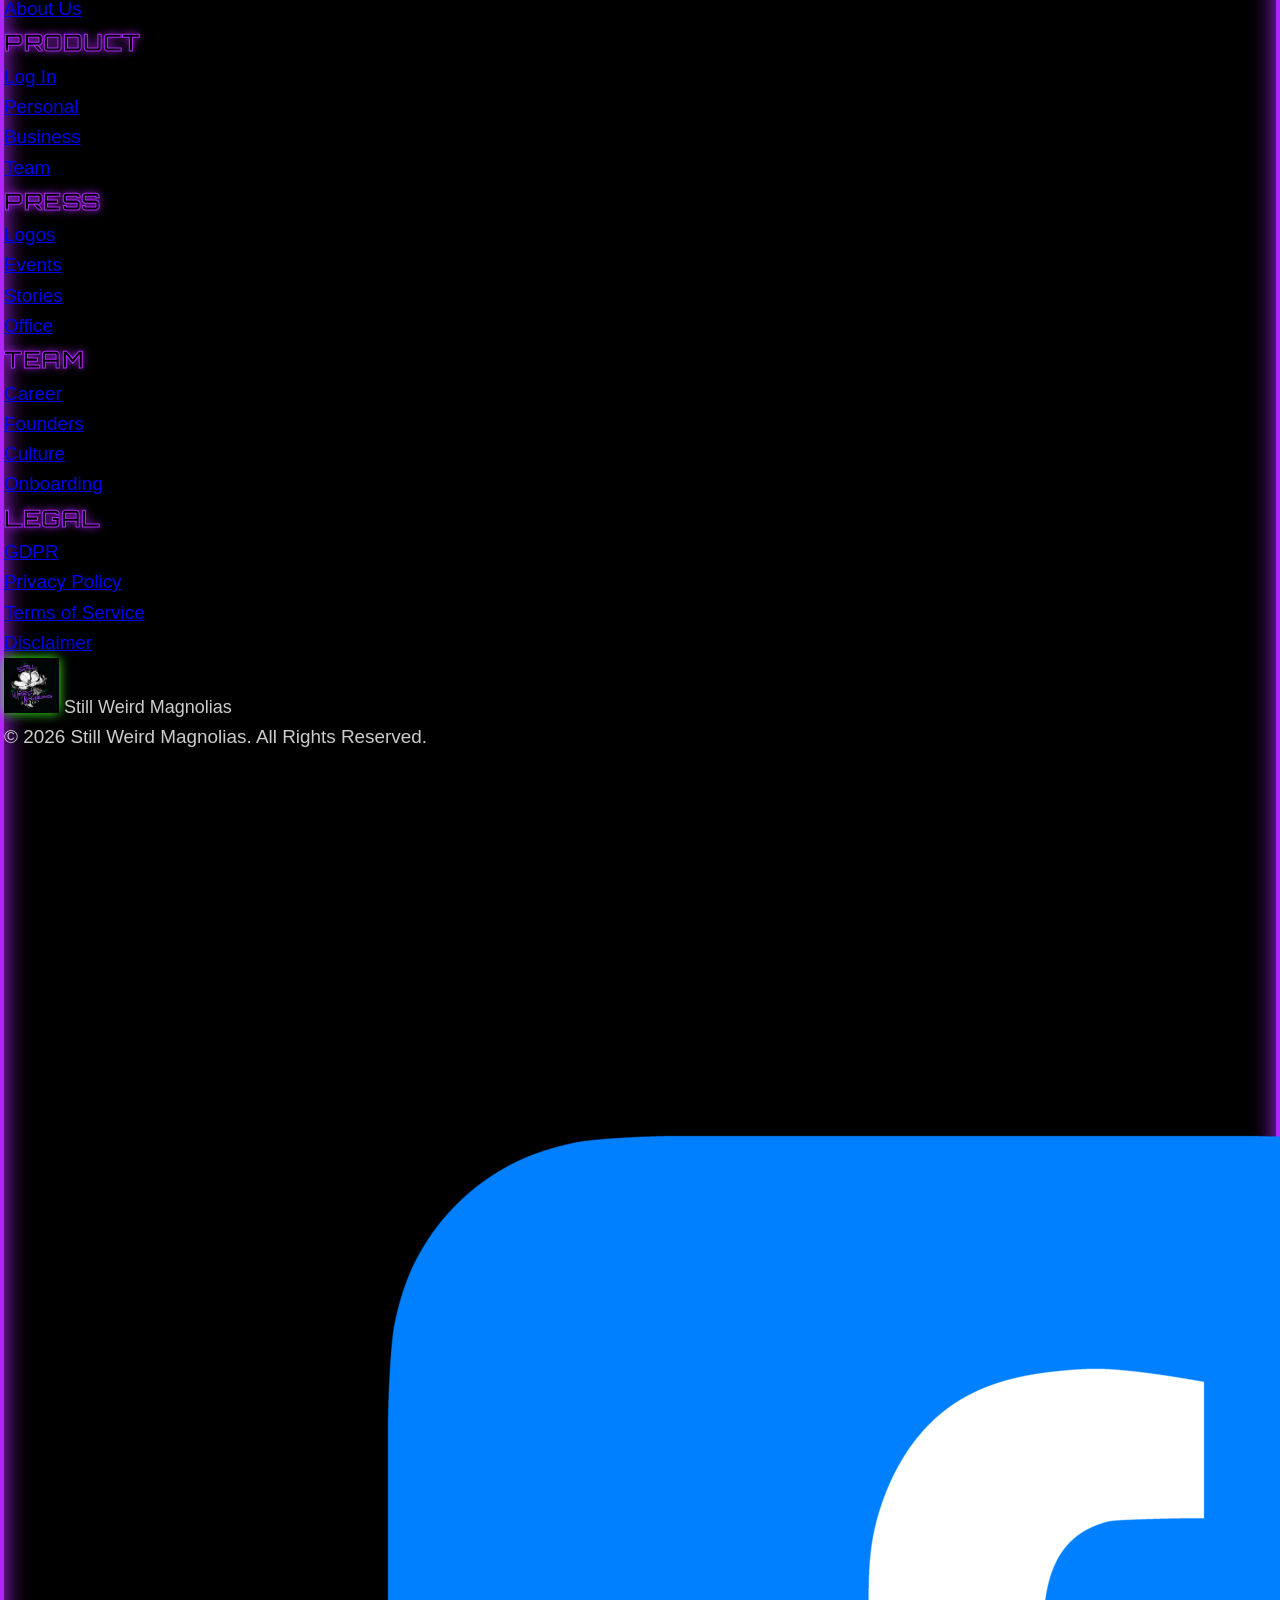
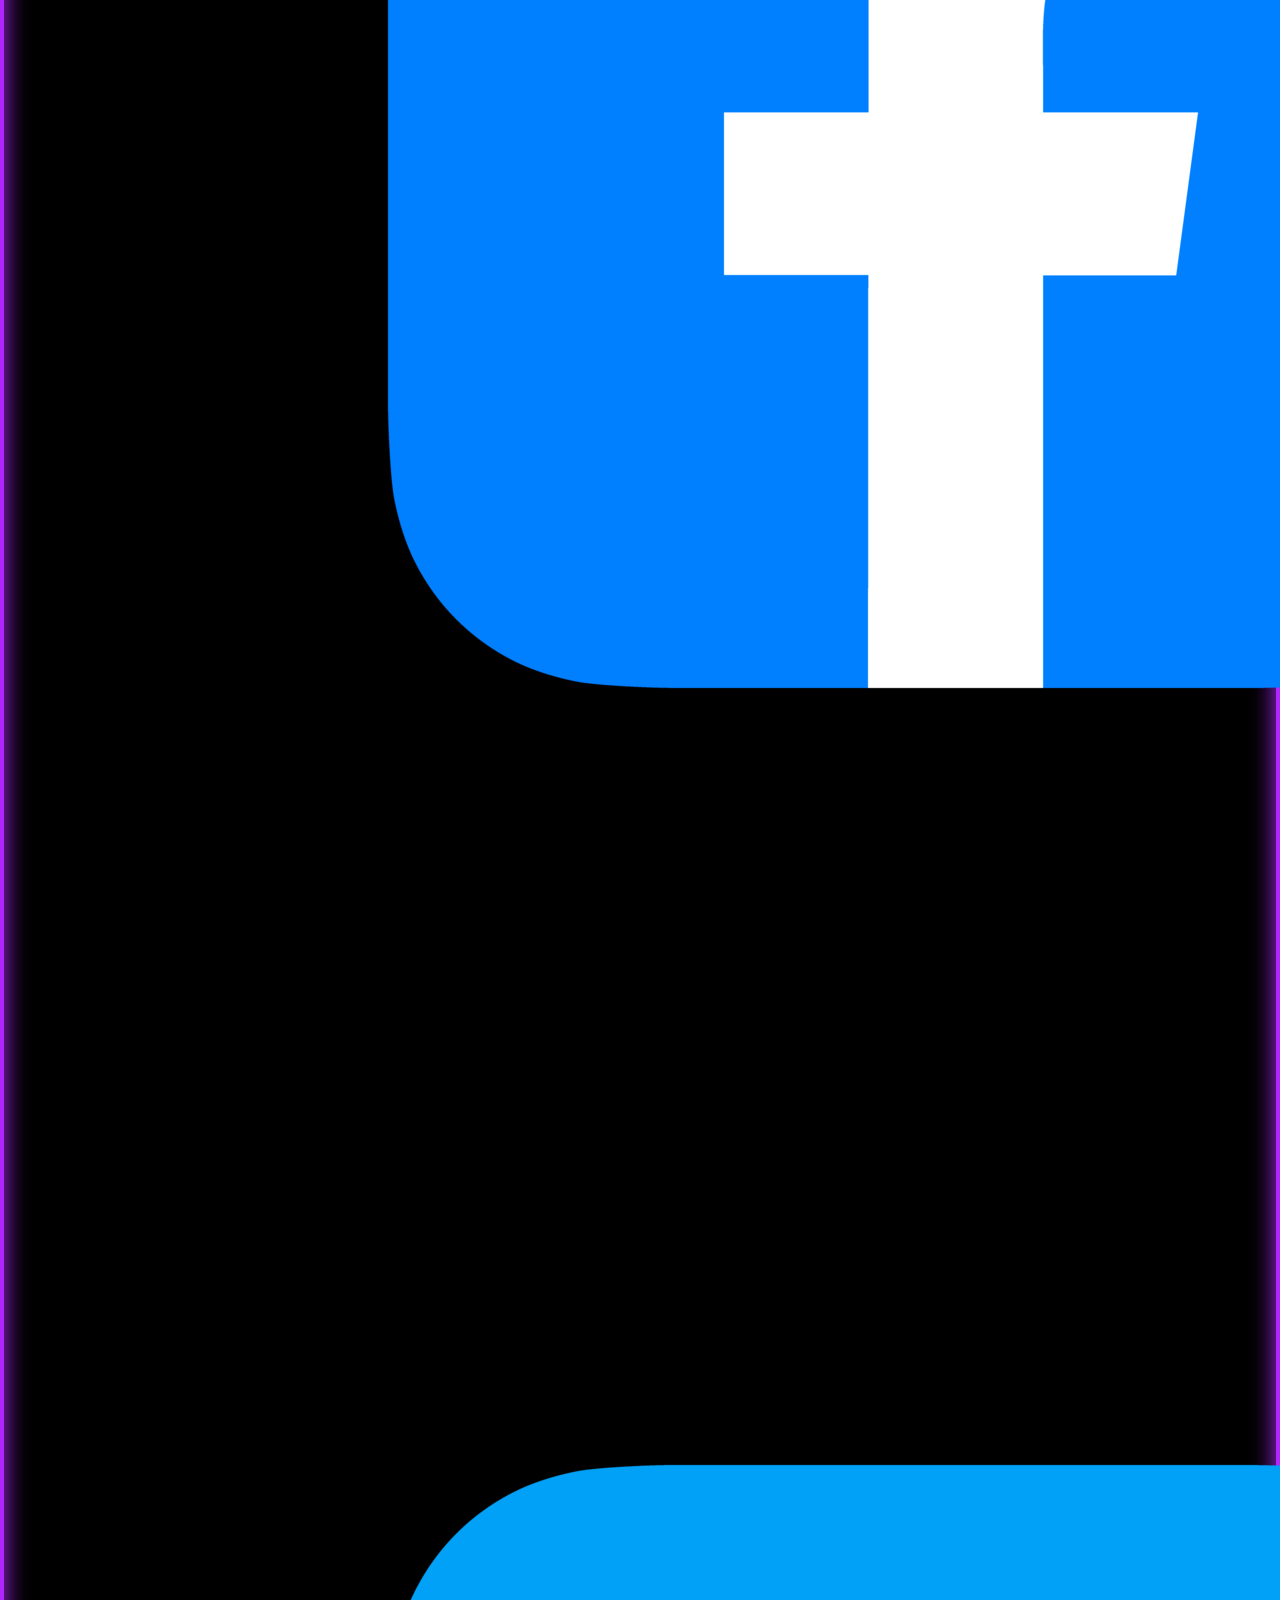
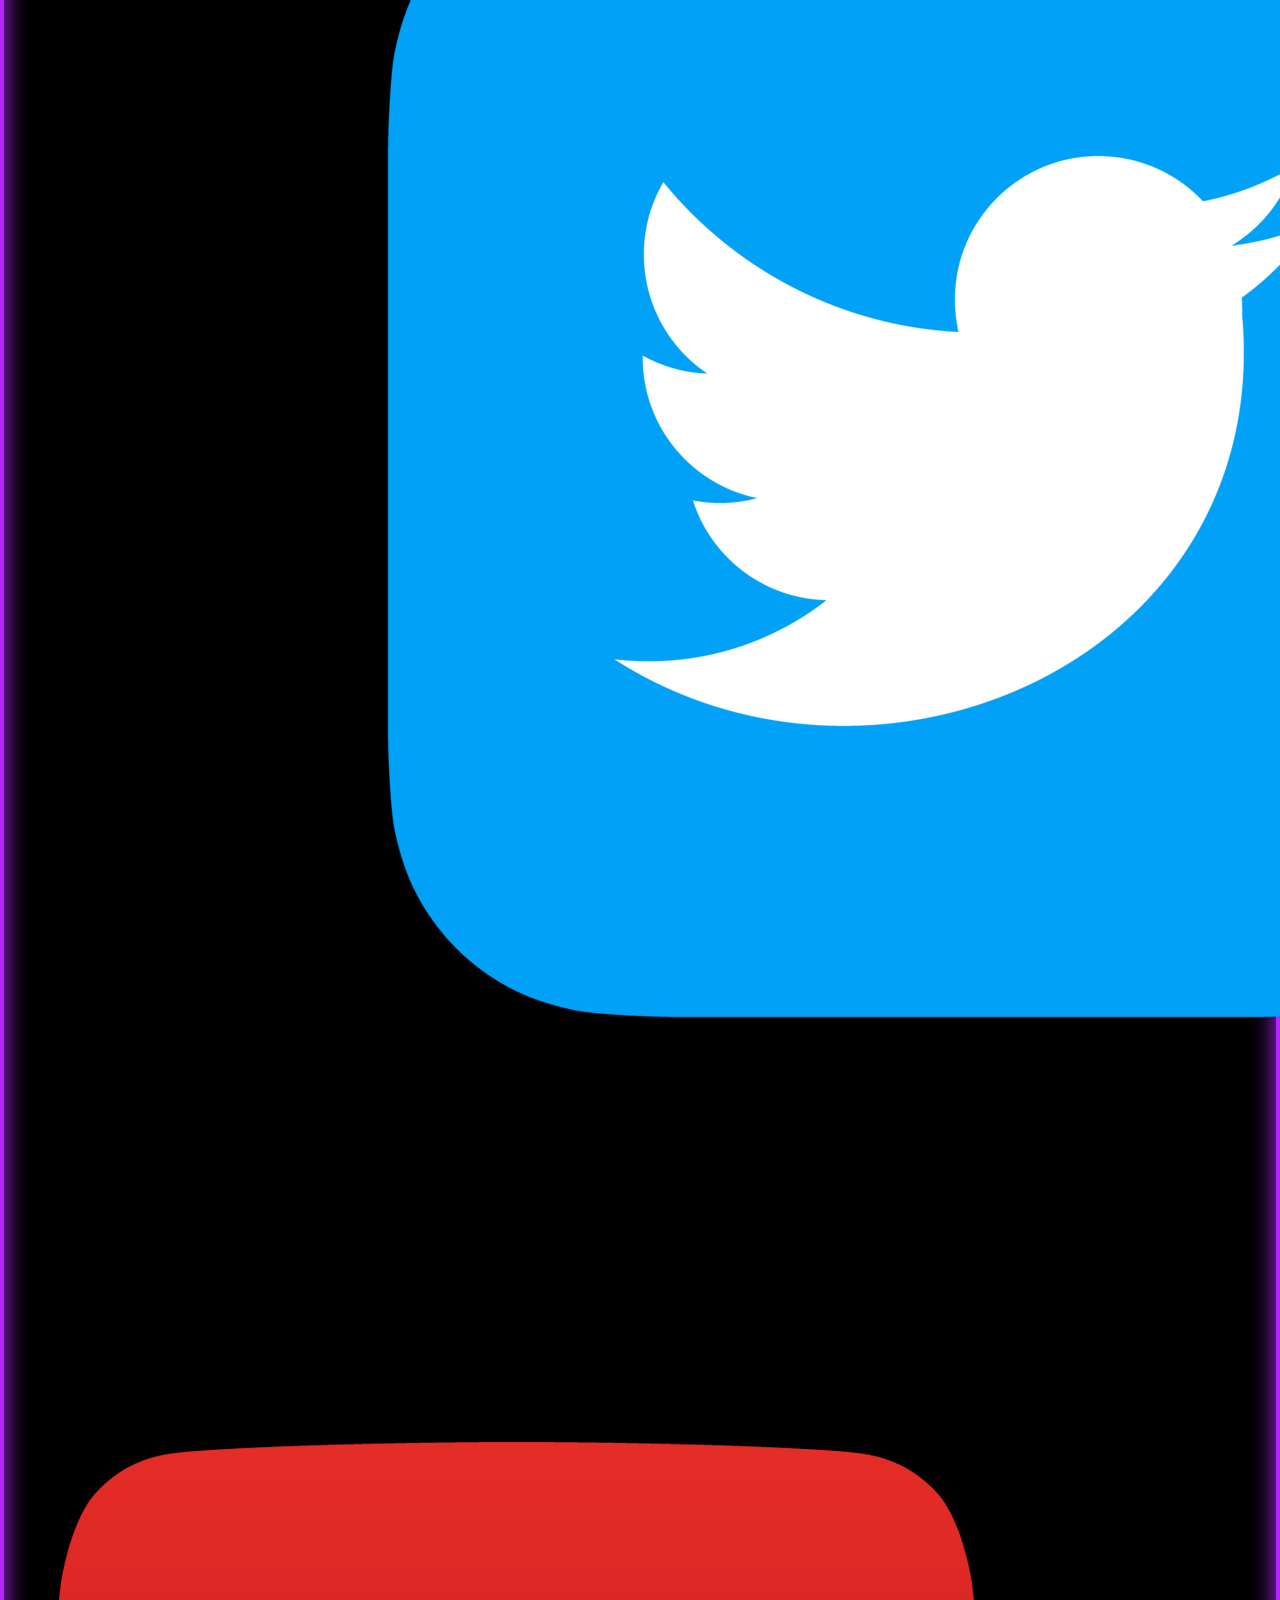
==== commit dffda73e: "birdz" ====
--- a/index.html
+++ b/index.html
@@ -408,11 +408,11 @@
 
         </div>
 
-<div class="footer-bottom">
+<div class="footer-logo">
 
     <div class="footer-logo">
         <img src="Assets/MagLogo.png" alt="Logo" class="small-logo" />
-        <span>Still Weird Magnolias</span>
+        <span class="footer-brand">Still Weird Magnolias</span>
     </div>
 
     <p>© 2026 Still Weird Magnolias. All Rights Reserved.</p>
--- a/style.css
+++ b/style.css
@@ -546,43 +546,61 @@
    STEPS SECTION
 ============================ */
 .steps-section {
-    display: flex;
-    justify-content: center;
-    align-items: center;
-    padding: 80px 40px;
-    background: #000;
-    border-top: 2px solid var(--neon-green);
-    border-bottom: 2px solid var(--neon-purple);
-    box-shadow: 0 0 20px var(--neon-green), 0 0 20px var(--neon-purple) inset;
-}
-
+  display: flex;
+  justify-content: center;
+  align-items: center;
+  padding: 80px 40px;
+  background: #000;
+  border-top: 2px solid var(--neon-green);
+  border-bottom: 2px solid var(--neon-purple);
+  box-shadow: 0 0 20px var(--neon-green), 0 0 20px var(--neon-purple) inset;
+}
+
+/* Container for image + text */
 .steps-container {
-    display: flex;
-    align-items: center;
-    gap: 60px;
-    max-width: 1200px;
-    width: 100%;
-}
-
+  display: flex;
+  justify-content: center;
+  align-items: center;
+  gap: 60px;
+  max-width: 1200px;
+  width: 100%;
+  margin: 0 auto; /* <-- THIS is the missing piece */
+}
+
+/* Text block spacing */
 .steps-subtext {
-    margin-bottom: 28px;
-}
-
-/* STEPS IMAGE — GLOW + TILT */
-.steps-section .steps-image img {
-    width: 275px;
-    height: auto;
-    filter: drop-shadow(0 0 6px var(--neon-green));
-    transition: transform 0.35s ease, filter 0.35s ease;
-    will-change: transform, filter;
-}
+  margin-bottom: 28px;
+}
+
+/* STEPS IMAGE — GLOW + TILT */.steps-section .steps-image img {
+  .steps-section .steps-image img {
+  width: 650px;
+  height: auto;
+  filter: drop-shadow(0 0 6px var(--neon-green));
+  transition: transform 0.35s ease, filter 0.35s ease;
+  will-change: transform, filter;
+}
+
 
 .steps-section .steps-image img:hover {
-    transform: scale(1.08) rotate(6deg);
-    filter:
-        drop-shadow(0 0 14px var(--neon-green))
-        drop-shadow(0 0 22px var(--neon-green))
-        drop-shadow(0 0 32px var(--neon-green));
+  transform: scale(1.08) rotate(6deg);
+  filter:
+    drop-shadow(0 0 14px var(--neon-green))
+    drop-shadow(0 0 22px var(--neon-green))
+    drop-shadow(0 0 32px var(--neon-green));
+}
+
+/* Responsive stacking for mobile */
+@media (max-width: 900px) {
+  .steps-container {
+    flex-direction: column;
+    text-align: center;
+    gap: 40px;
+  }
+
+  .steps-section .steps-image img {
+    width: 300px;
+  }
 }
 
 /* ============================
@@ -997,12 +1015,9 @@
   margin-bottom: 30px;
 }
 
-/* Button styling */
+/* Base button styling (neutral) */
 .btn {
   display: inline-block;
-  background: transparent;
-  color: var(--neon-green);
-  border: 2px solid var(--neon-green);
   padding: 10px 25px;
   font-weight: 600;
   text-transform: uppercase;
@@ -1011,12 +1026,44 @@
   transition: all 0.3s ease;
   text-decoration: none;
   font-family: 'Orbitron', sans-serif;
-}
-
-.btn:hover {
+  border-radius: 6px;
+}
+
+/* CTA Buttons container */
+.cta-buttons-container {
+  display: flex;
+  justify-content: center;
+  align-items: center;
+  gap: 20px;
+}
+
+/* Left button: Neon Green */
+.cta-buttons-container .btn:first-child {
+  background: var(--neon-green);
+  color: #000;
+  border: 2px solid var(--neon-green);
+  box-shadow: 0 0 12px var(--neon-green);
+}
+
+.cta-buttons-container .btn:first-child:hover {
+  background: #000;
+  color: var(--neon-green);
+  box-shadow: 0 0 18px var(--neon-green);
+  transform: scale(1.05);
+}
+
+/* Right button: Neon Purple */
+.cta-buttons-container .btn:last-child {
+  background: var(--neon-purple);
+  color: #000;
+  border: 2px solid var(--neon-purple);
+  box-shadow: 0 0 12px var(--neon-purple);
+}
+
+.cta-buttons-container .btn:last-child:hover {
+  background: #000;
   color: var(--neon-purple);
-  border-color: var(--neon-purple);
-  box-shadow: 0 0 12px var(--neon-purple);
+  box-shadow: 0 0 18px var(--neon-purple);
   transform: scale(1.05);
 }
 
@@ -1110,9 +1157,25 @@
     text-shadow: 0 0 8px var(--neon-green);
 }
 
+.footer-brand {
+  color: var(--neon-green);
+  text-shadow: 0 0 8px var(--neon-green), 0 0 16px var(--neon-green);
+  font-weight: 600;
+}
+
 /* ============================
    RESPONSIVE
 ============================ */
+
+@keyframes neonPulse {
+  0%, 100% { text-shadow: 0 0 8px var(--neon-green), 0 0 16px var(--neon-green); }
+  50% { text-shadow: 0 0 14px var(--neon-green), 0 0 28px var(--neon-green); }
+}
+
+.footer-brand {
+  animation: neonPulse 3s ease-in-out infinite;
+}
+
 @media (max-width: 900px) {
     .hero-section,
     .quality-container,
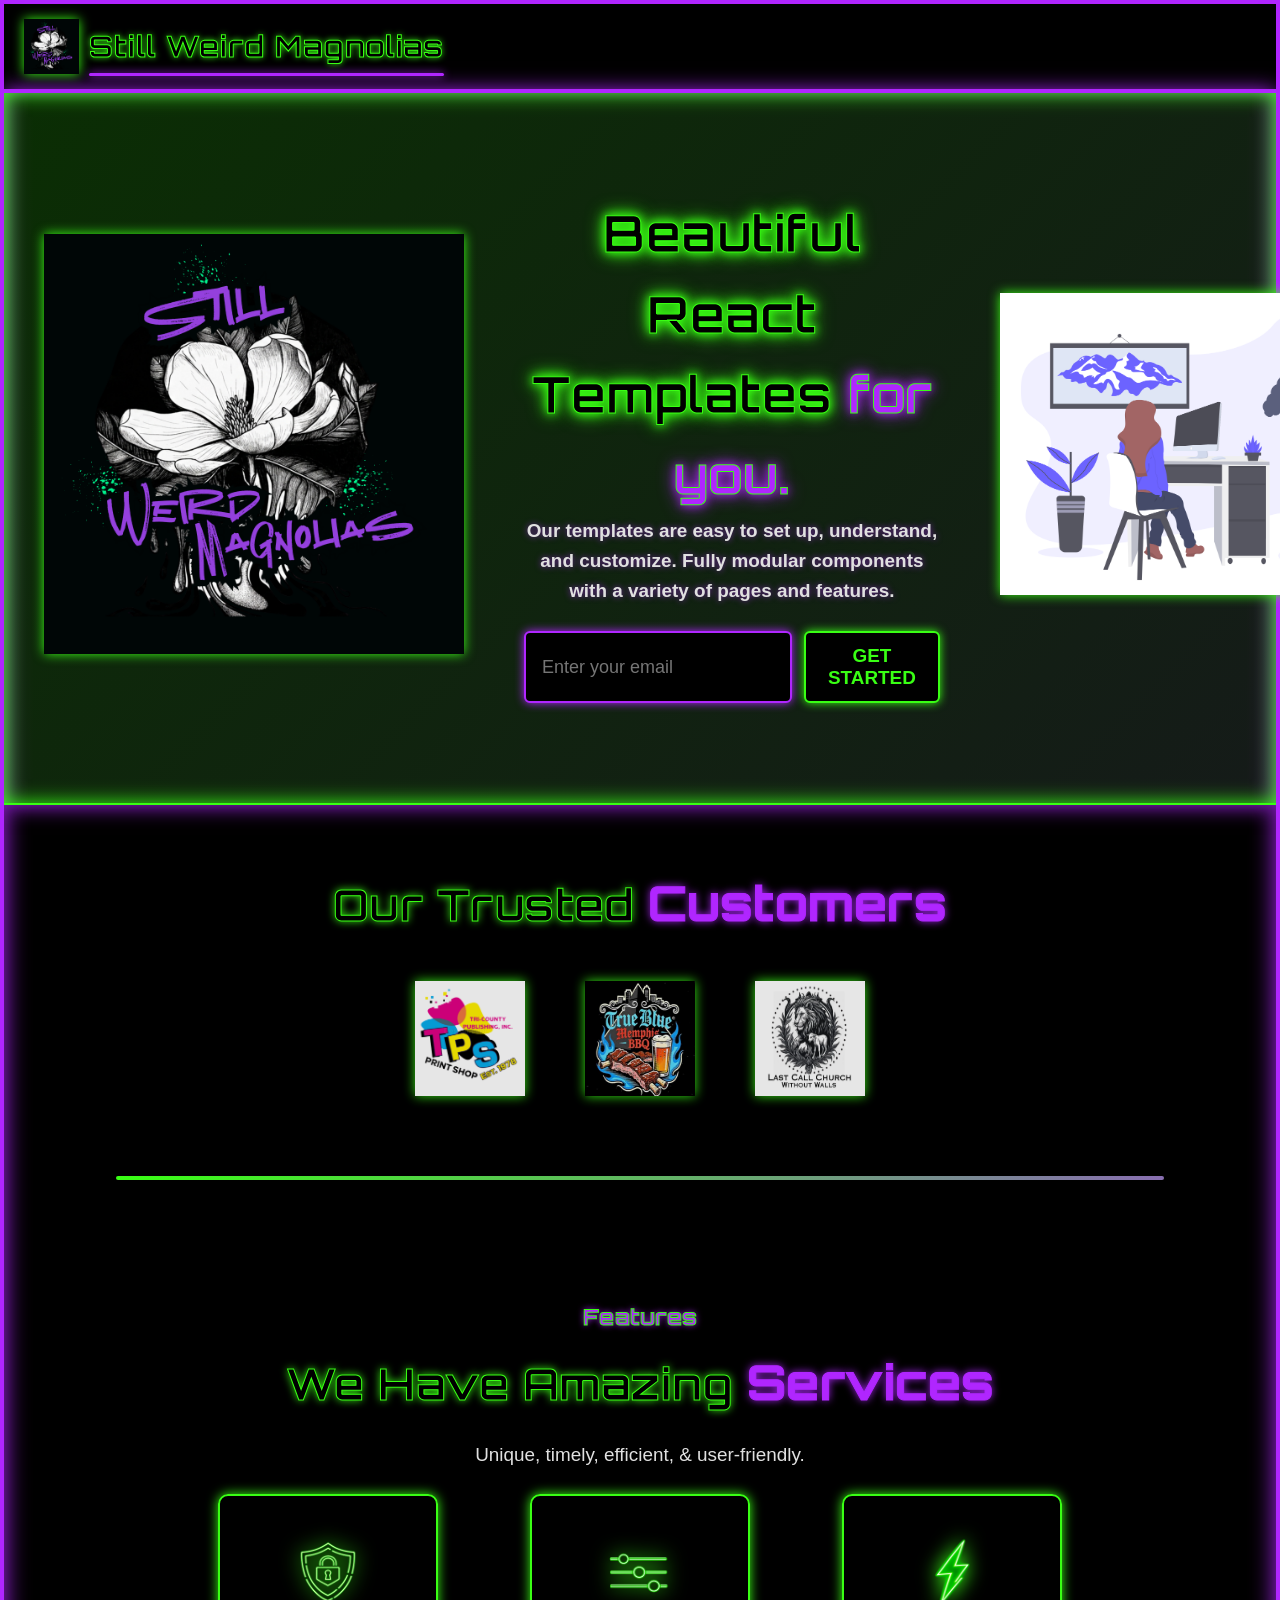
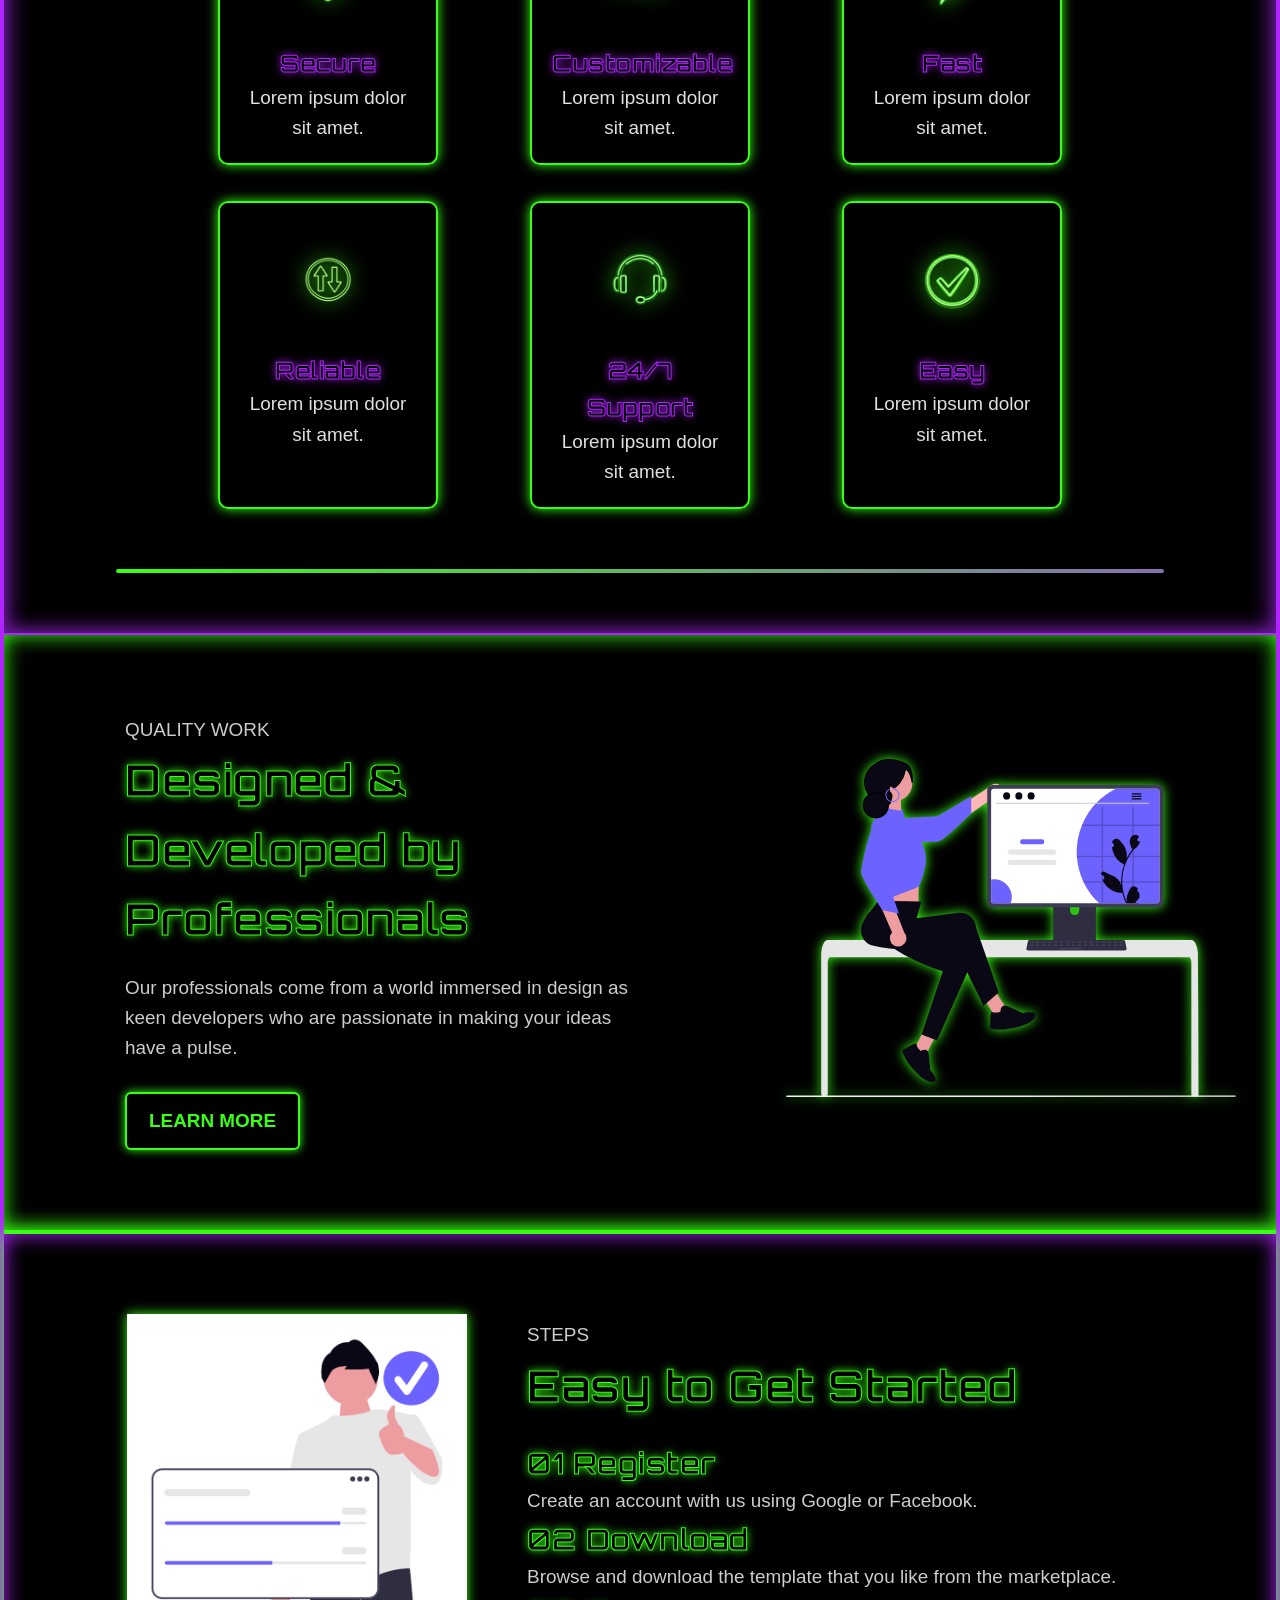
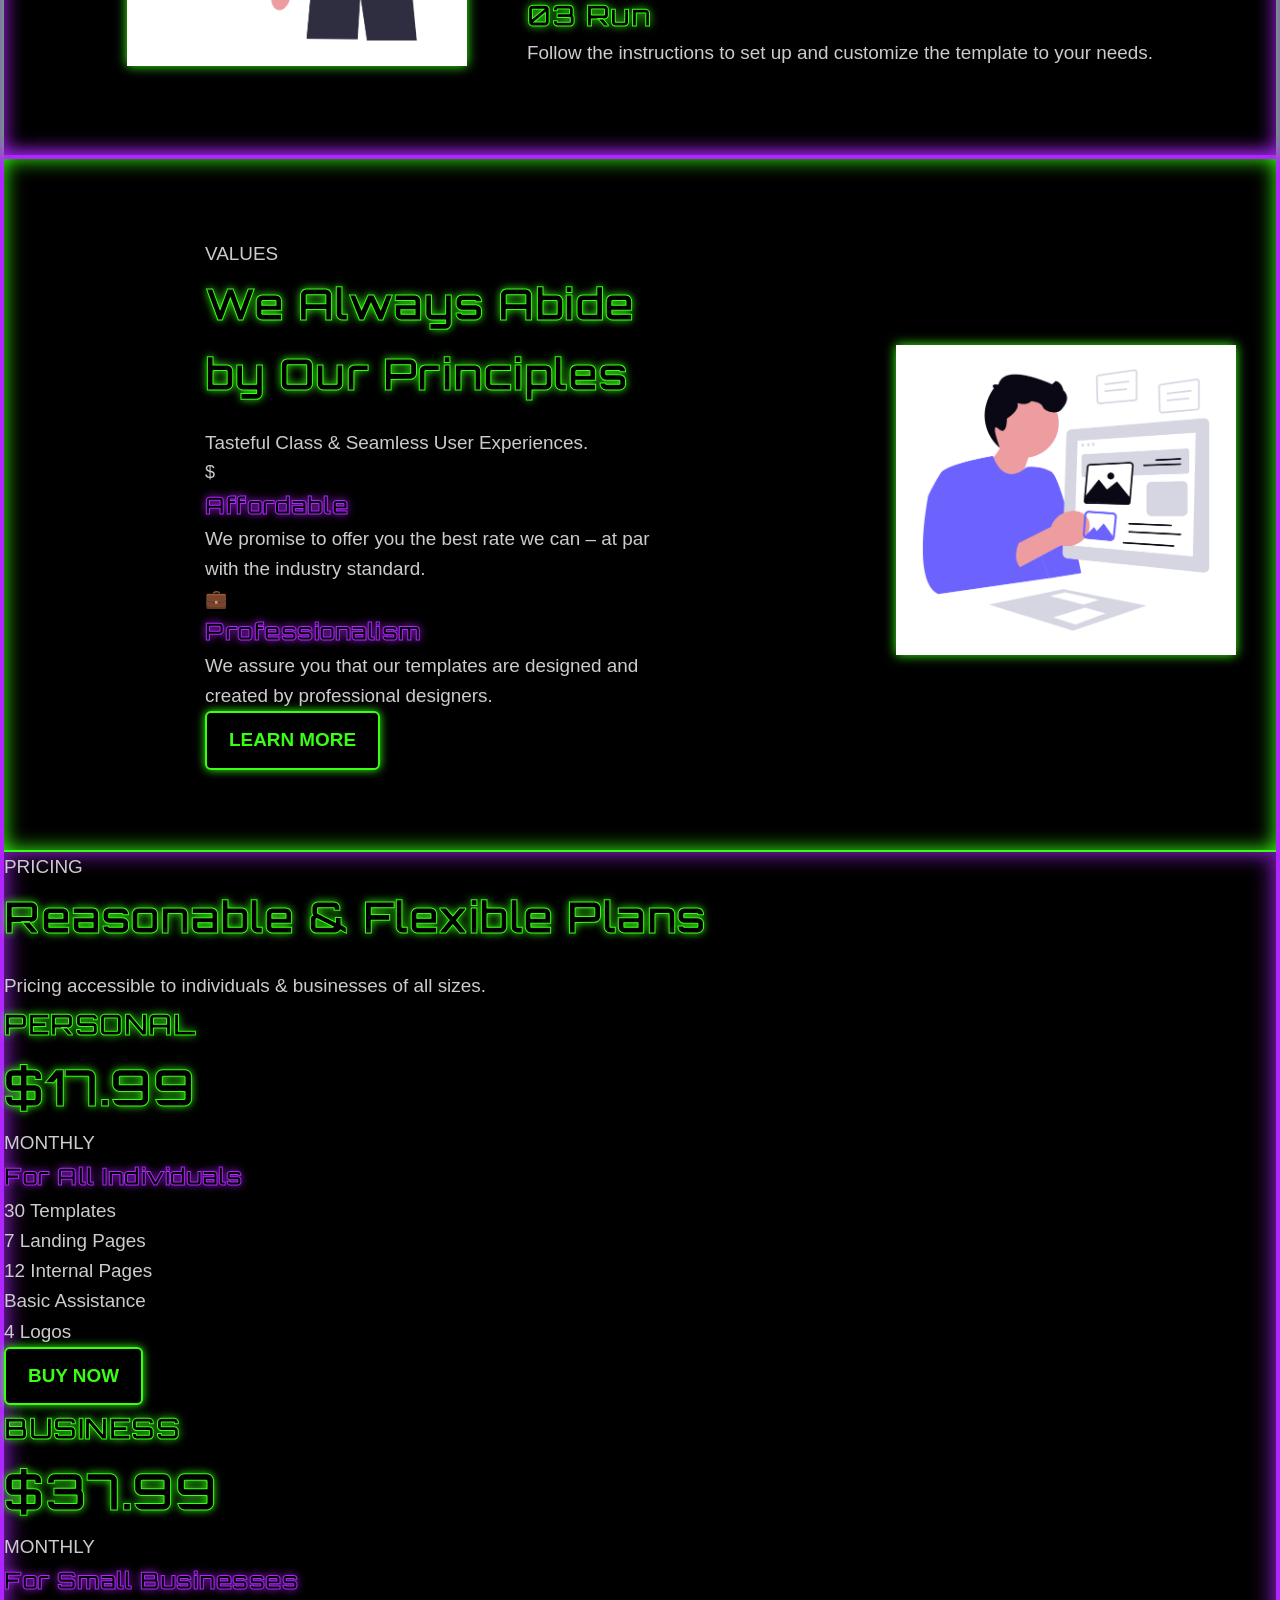
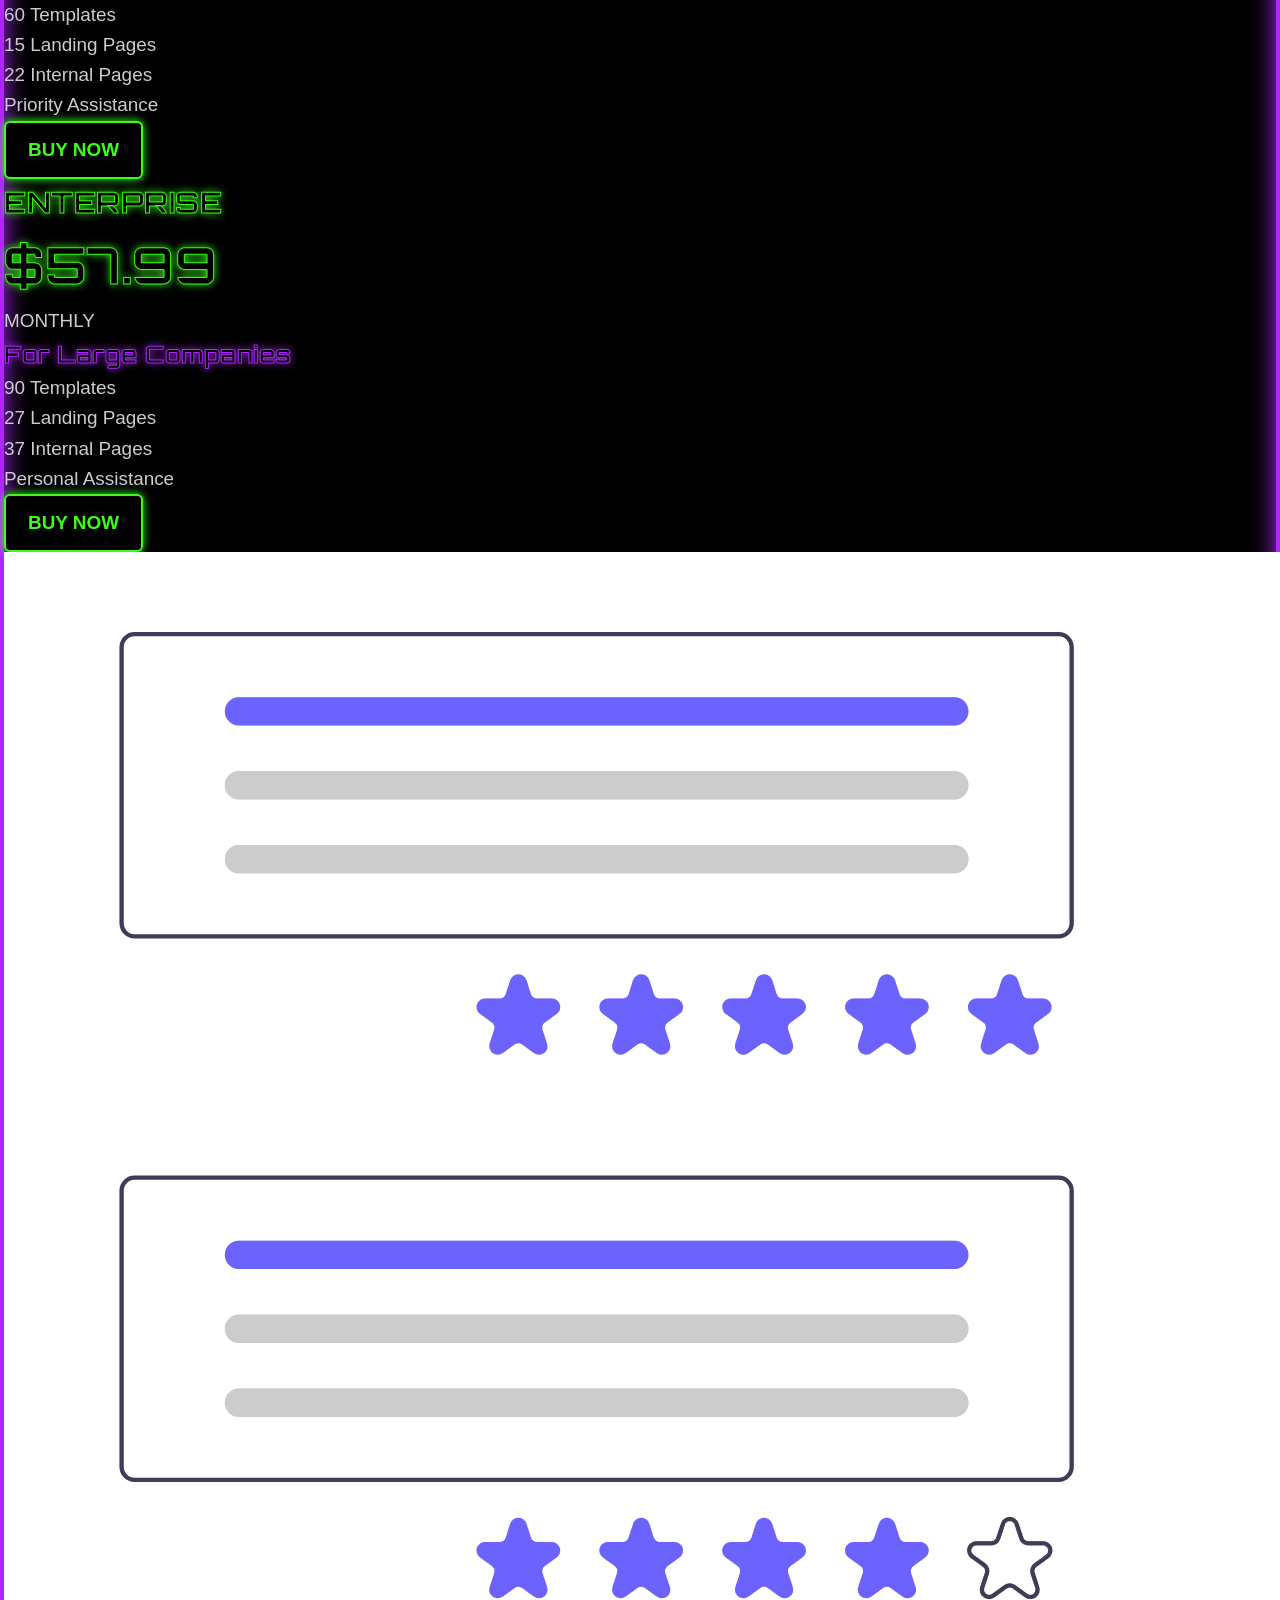
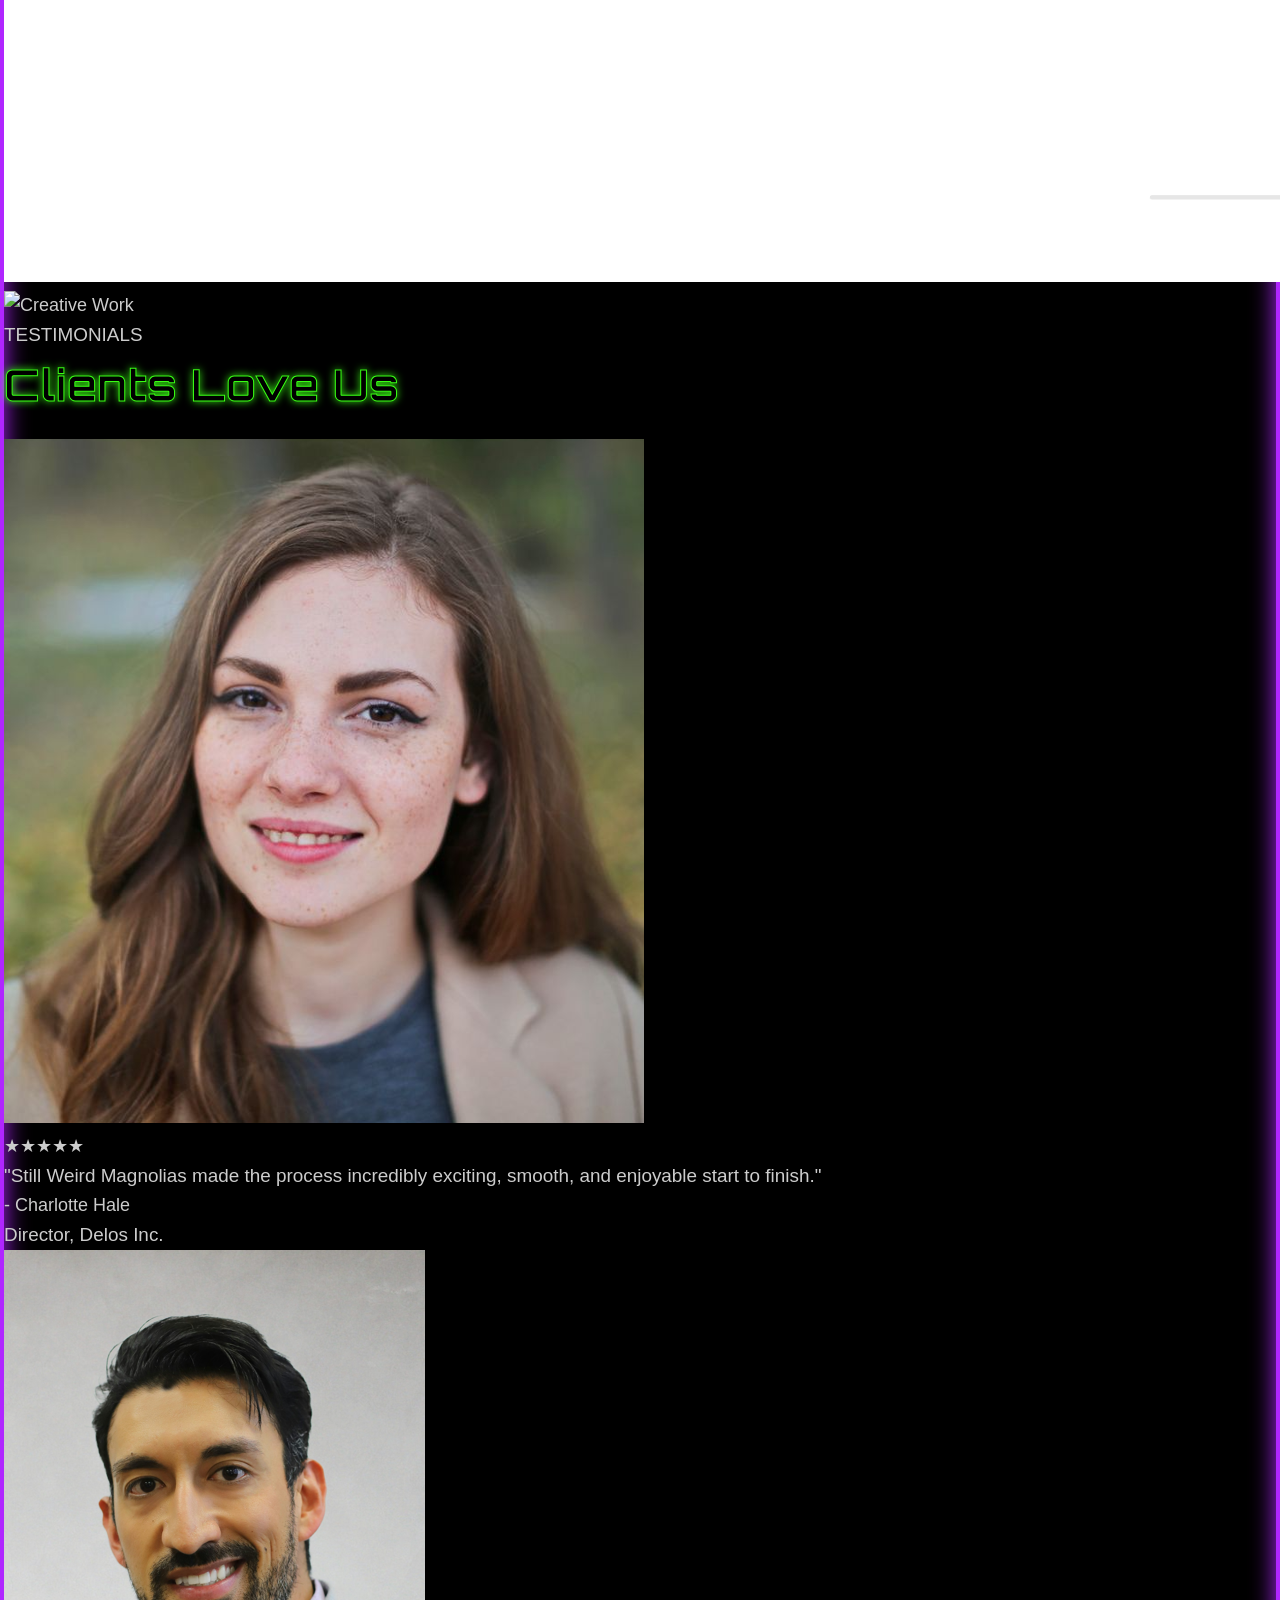
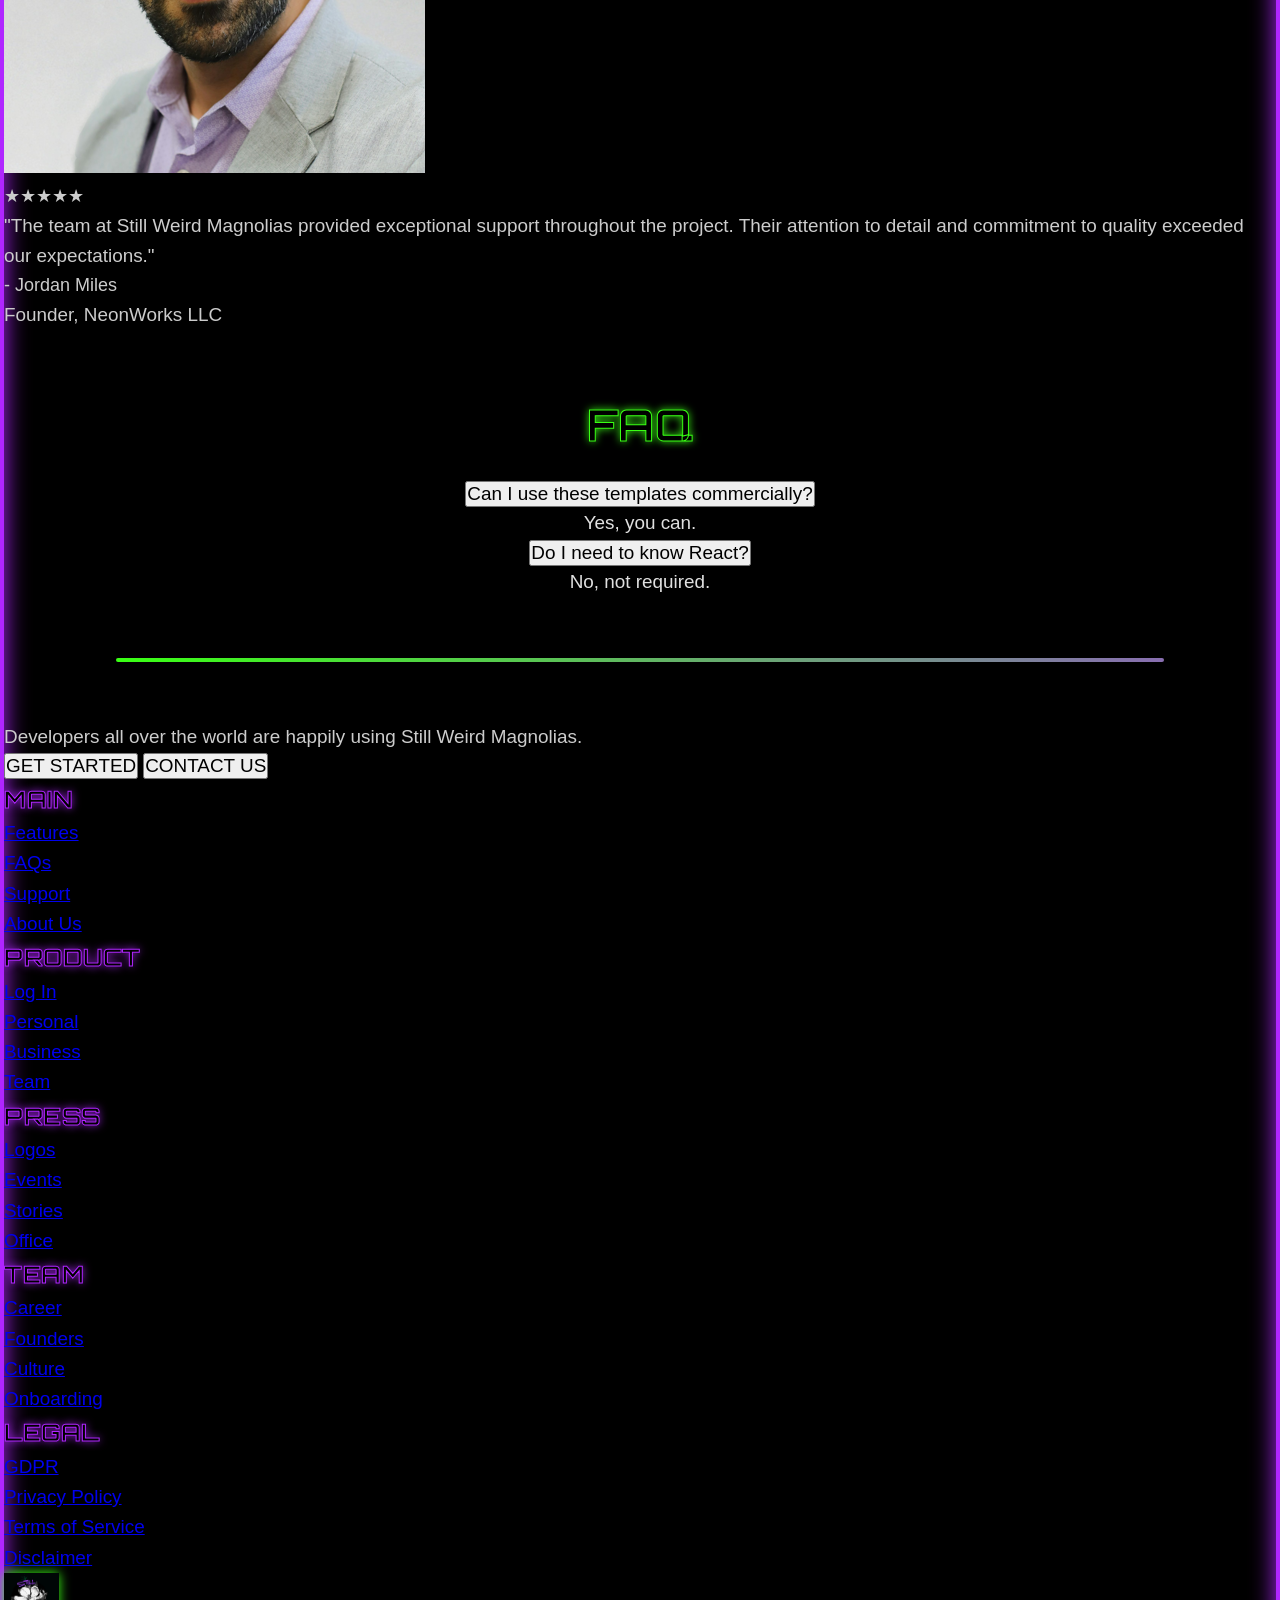
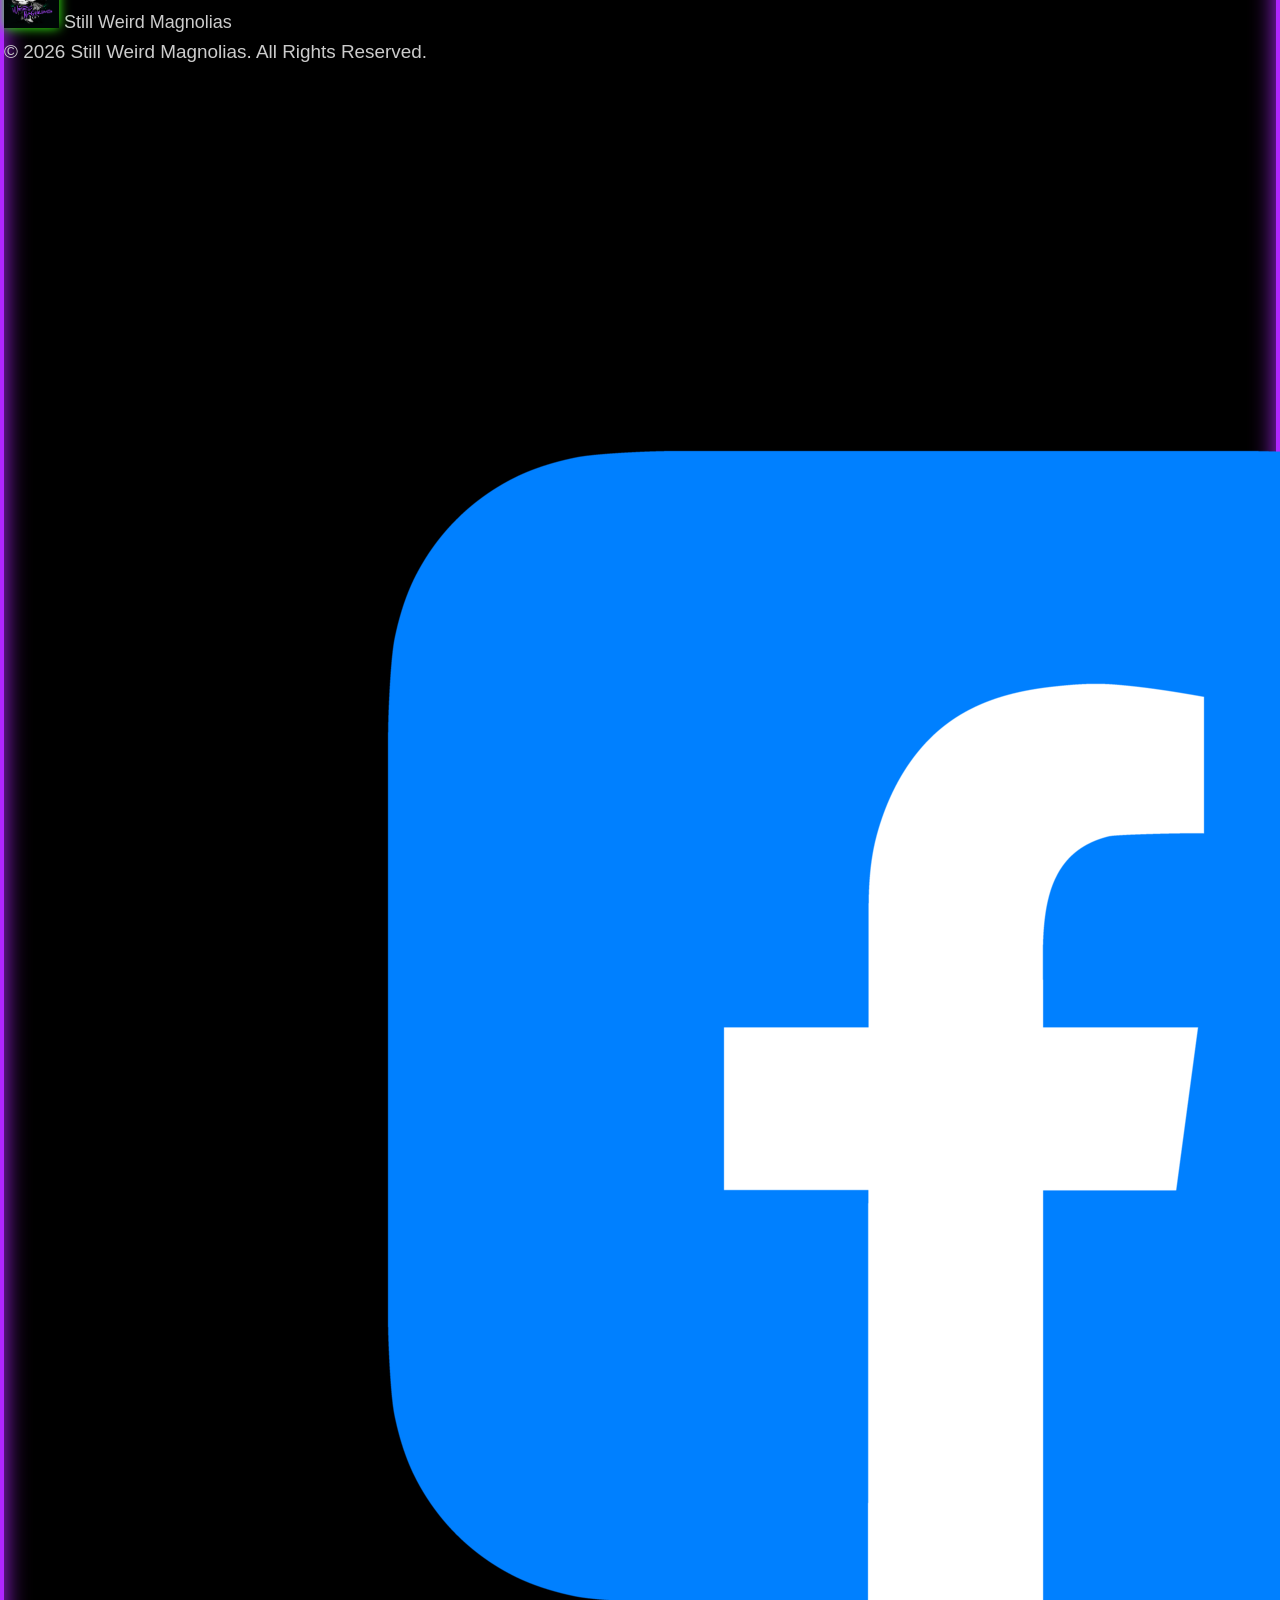
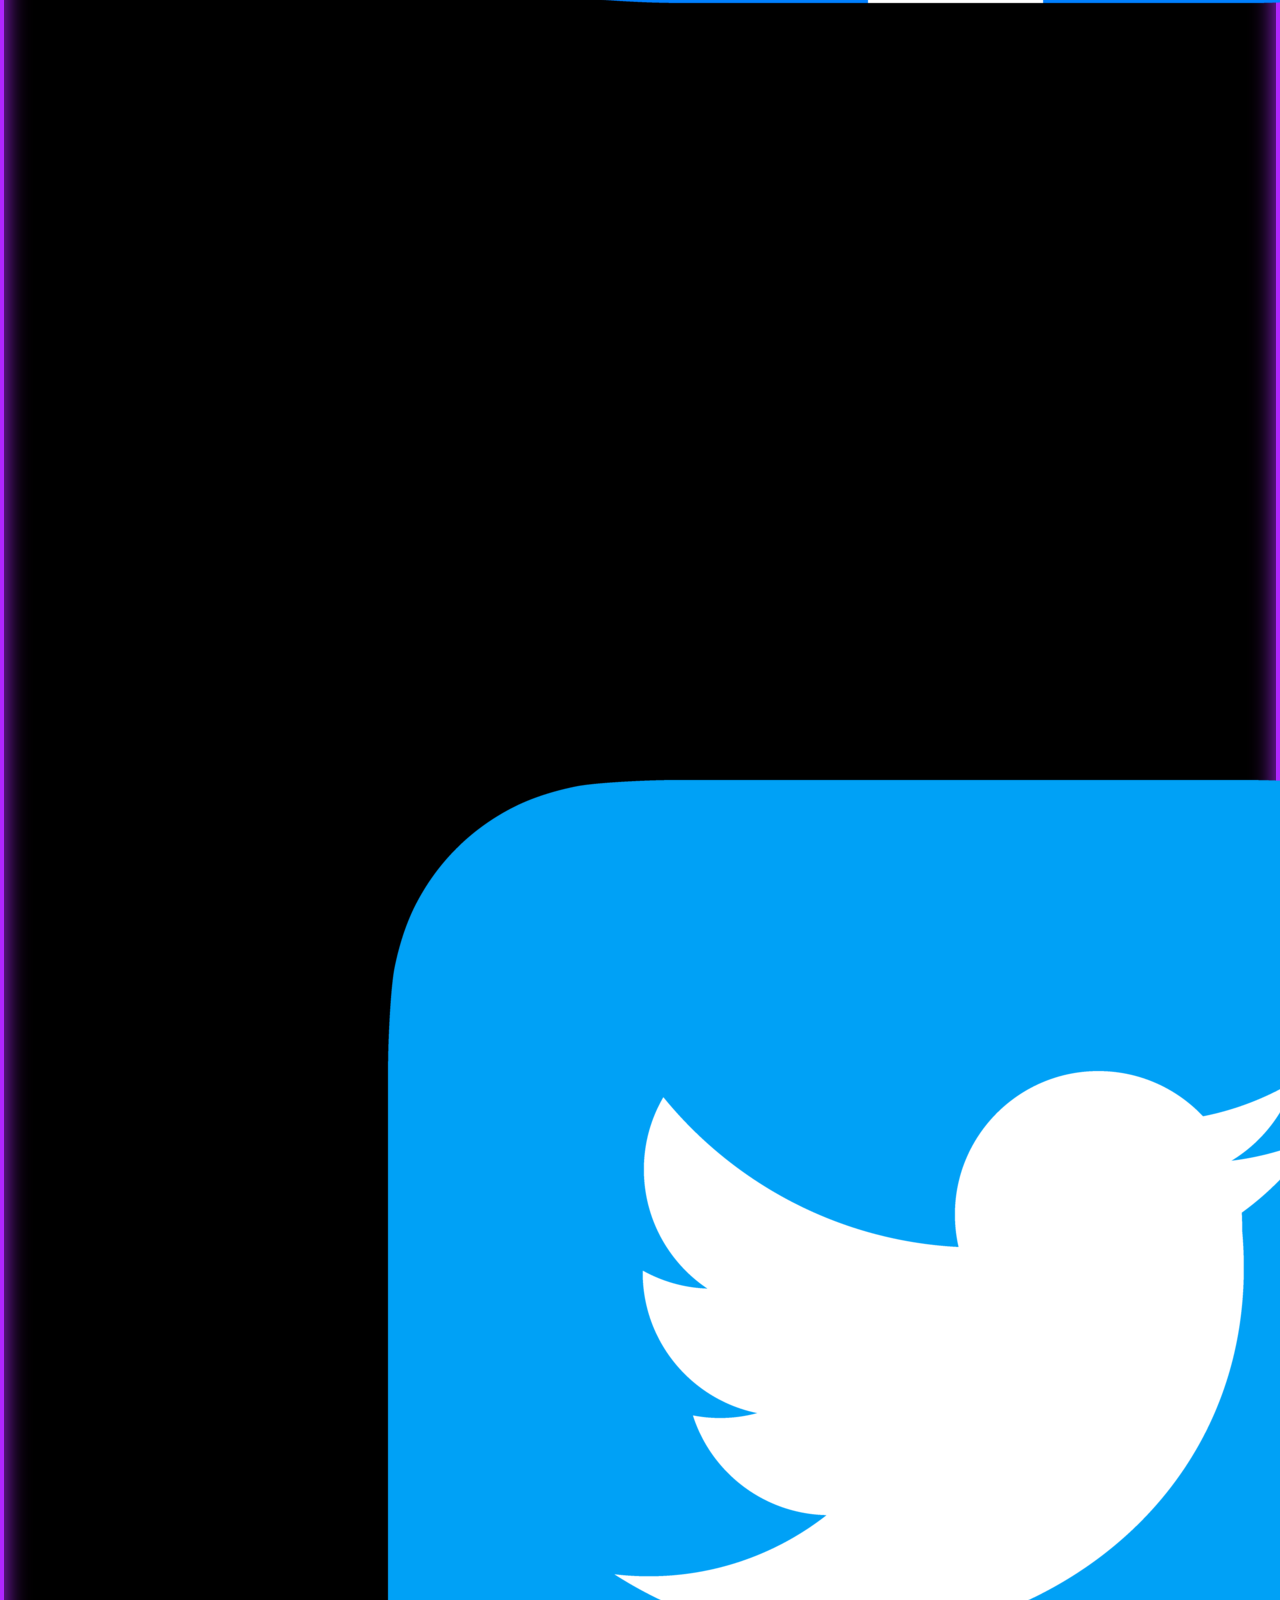
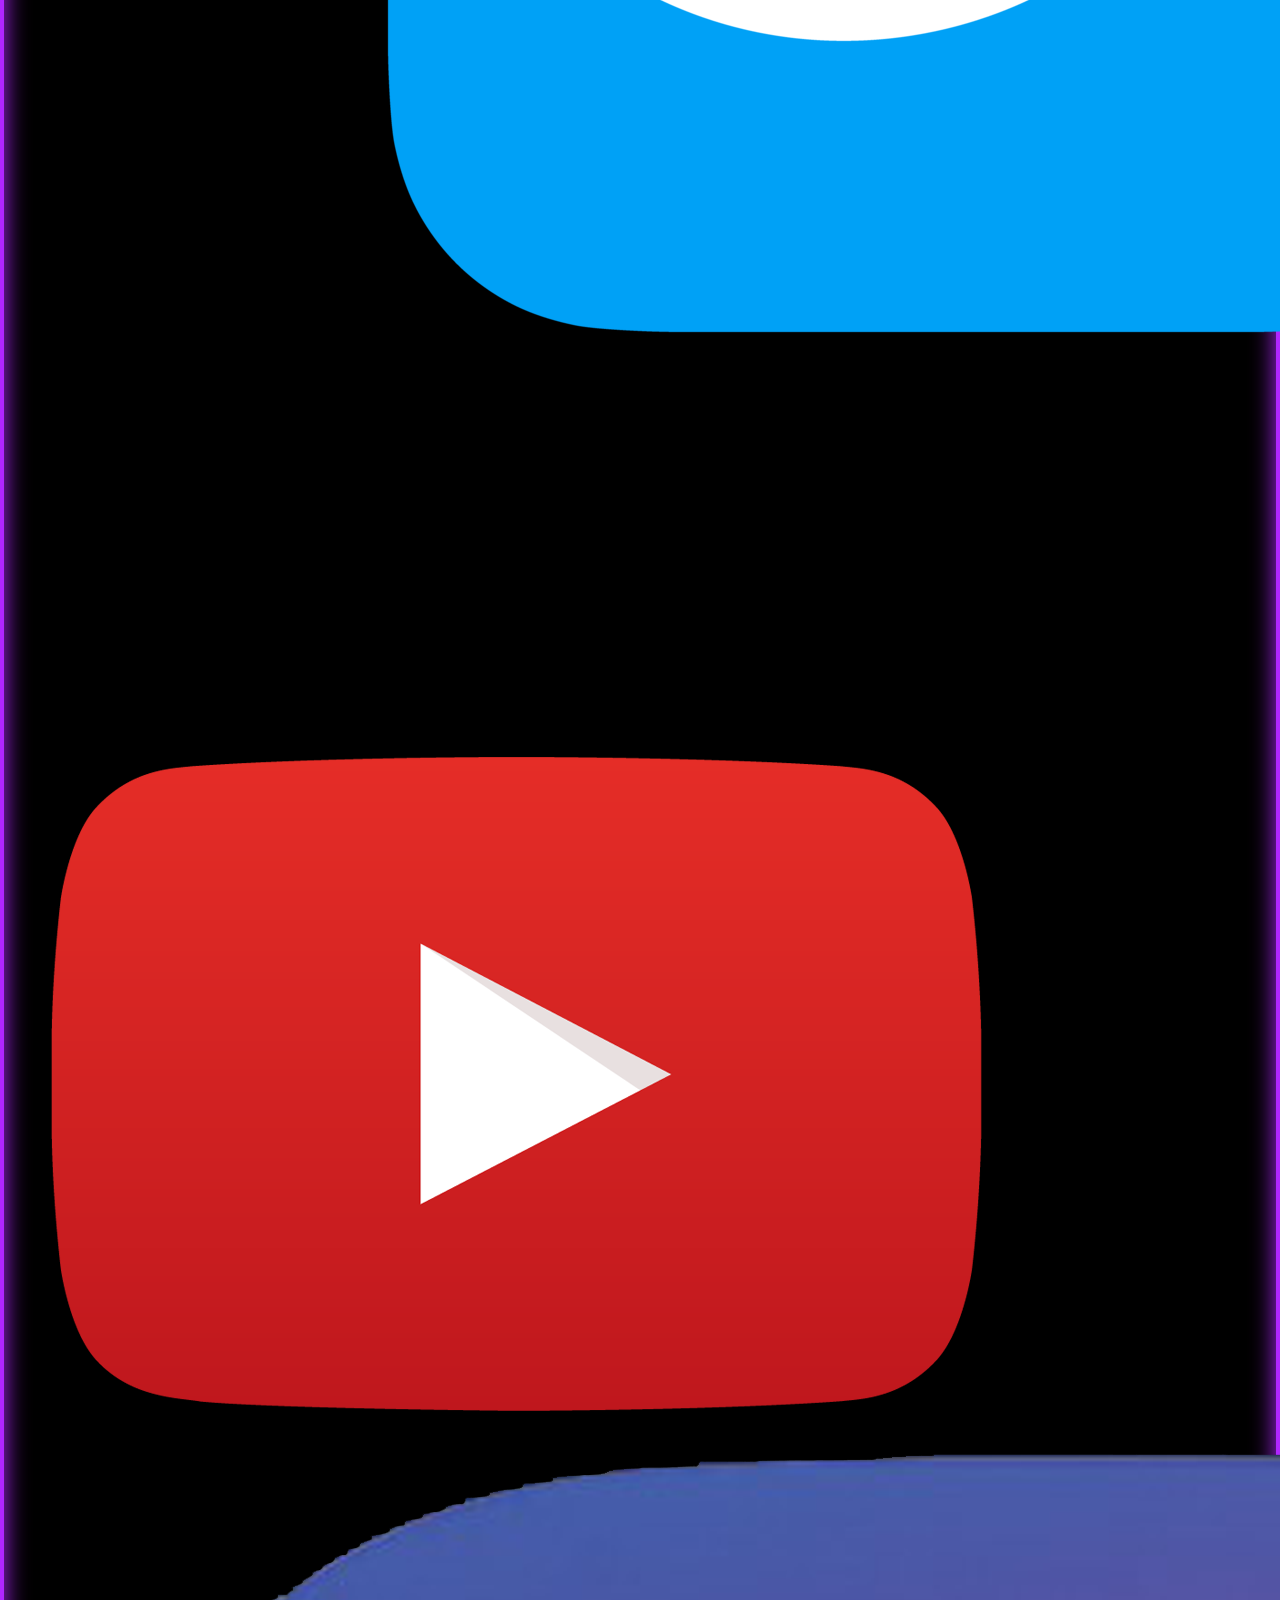
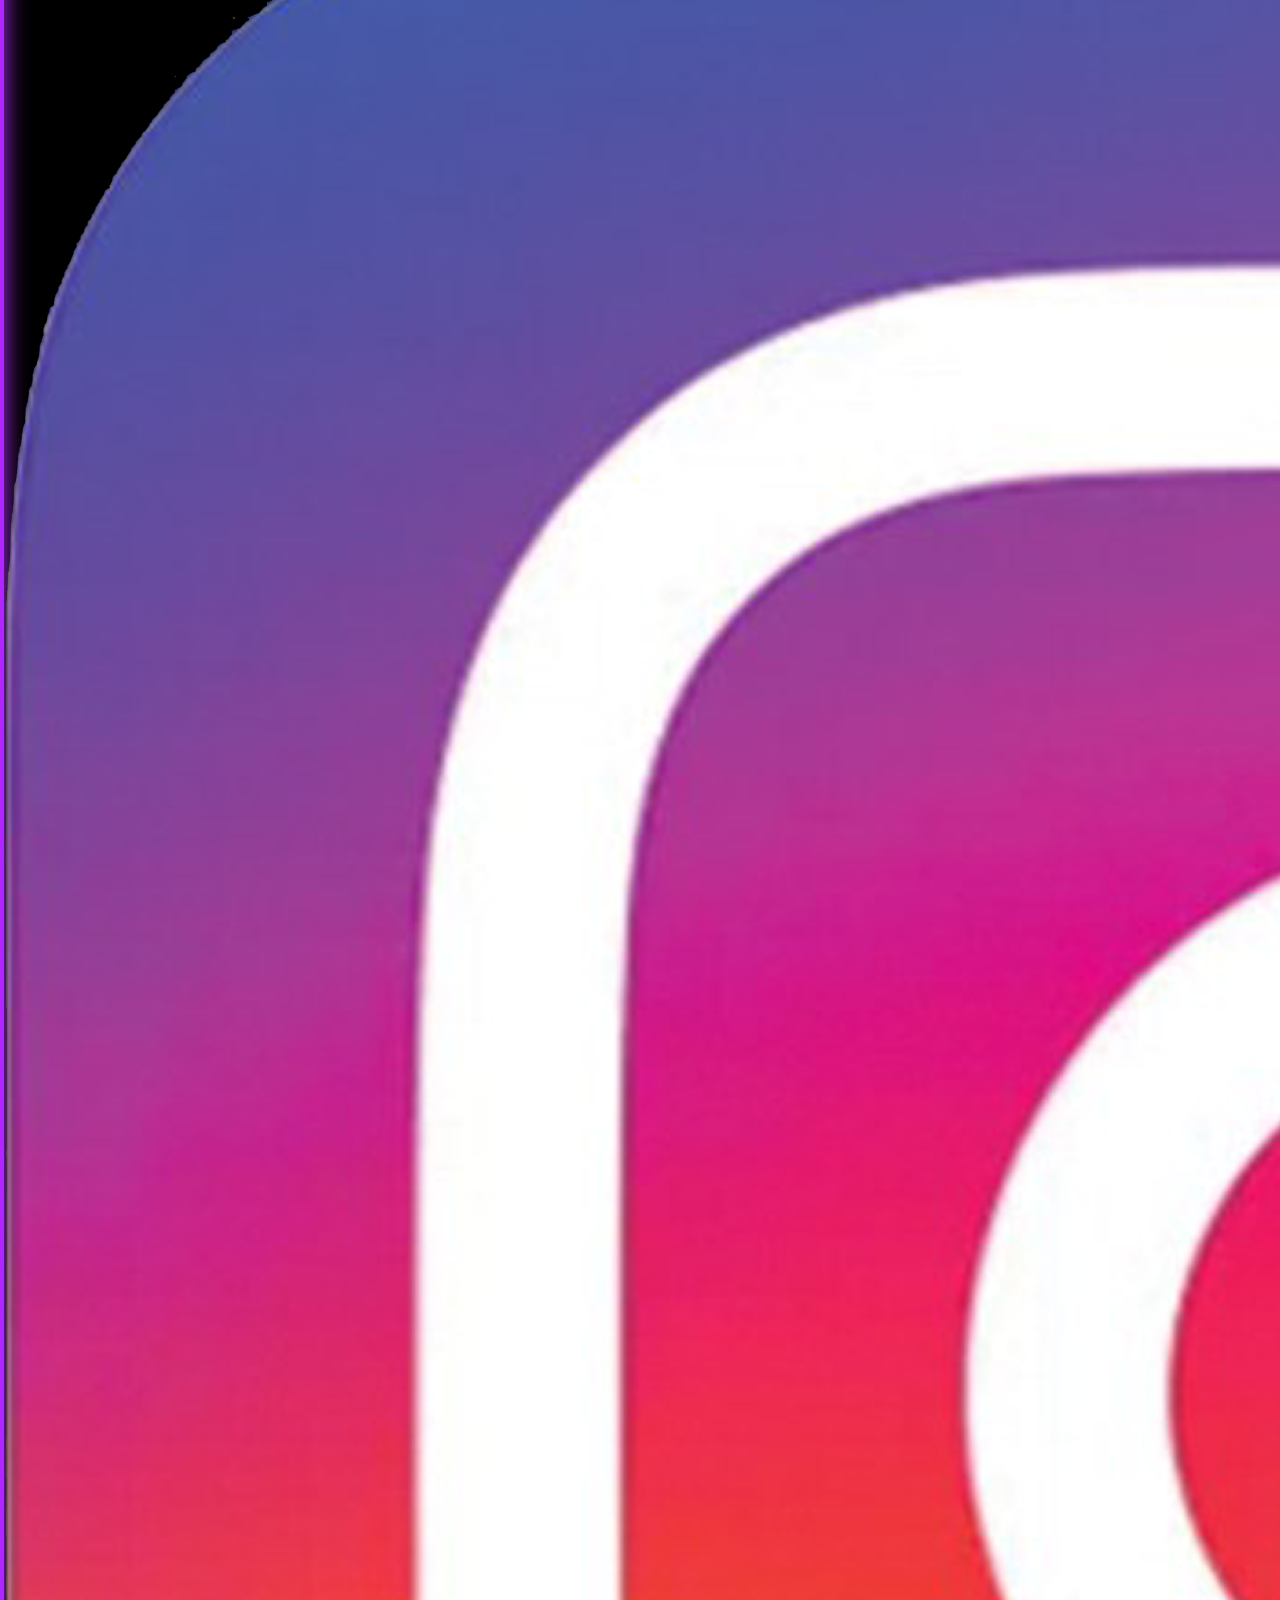
==== commit e2885ef5: "nash" ====
--- a/index.html
+++ b/index.html
@@ -1,316 +1,282 @@
 <!DOCTYPE html>
 <html lang="en">
 <head>
-    <meta charset="UTF-8" />
-    <meta name="viewport" content="width=device-width, initial-scale=1.0" />
-    <title>Still Weird Magnolias</title>
-
-    <!-- Fonts -->
-    <link href="https://fonts.googleapis.com/css2?family=Orbitron:wght@400;600;700&display=swap" rel="stylesheet">
-    <link href="https://fonts.googleapis.com/css2?family=Black+Ops+One&display=swap" rel="stylesheet">
-
-    <!-- Stylesheet -->
-    <link rel="stylesheet" href="style.css">
+  <meta charset="UTF-8" />
+  <meta name="viewport" content="width=device-width, initial-scale=1.0" />
+  <title>Still Weird Magnolias</title>
+
+  <!-- Fonts -->
+  <link href="https://fonts.googleapis.com/css2?family=Orbitron:wght@400;600;700&display=swap" rel="stylesheet">
+  <link href="https://fonts.googleapis.com/css2?family=Black+Ops+One&display=swap" rel="stylesheet">
+
+  <!-- Stylesheet -->
+  <link rel="stylesheet" href="style.css">
 </head>
 
 <body>
 
-    <!-- HEADER & NAVIGATION -->
-    <header>
-        <nav class="nav">
-            <div class="nav-left">
-                <img src="Assets/MagLogo.png" alt="Still Weird Magnolias Logo" class="small-logo">
-                <h3 class="nav-title">Still Weird Magnolias</h3>
-            </div>
-
-            <button class="hamburger" onclick="toggleMenu()" aria-label="Toggle navigation menu">
-                <span></span><span></span><span></span>
-            </button>
-
-            <ul class="nav-menu">
-                <li><a href="#hero-section">Home</a></li>
-                <li><a href="#features-section">Features</a></li>
-                <li><a href="#pricing-section">Pricing</a></li>
-                <li><a href="#testimonials-section">Testimonials</a></li>
-                <li><a href="#faq-section">FAQ</a></li>
-                <li><a href="#cta-section">Contact</a></li>
-            </ul>
-        </nav>
-    </header>
-
-    <main>
-
-        <!-- HERO SECTION -->
-        <section id="hero-section" class="hero-section">
-            <div class="hero-col hero-left">
-                <img src="Assets/MagLogo.png" class="hero-logo" alt="MagLogo">
-            </div>
-
-            <div class="hero-col hero-center">
-                <h1>Beautiful React Templates <span class="accent">for you.</span></h1>
-                <p>Our templates are easy to set up, understand, and customize. Fully modular components with a variety of pages and features.</p>
-
-                <div class="hero-input-row">
-                    <input type="email" placeholder="Enter your email" class="email-input">
-                    <button class="get-started-btn">Get Started</button>
-                </div>
-            </div>
-
-            <div class="hero-col hero-right">
-                <img src="Assets/winterdesigner.png" class="hero-side-image" alt="Desk Lady">
-            </div>
-        </section>
-
-        <!-- CUSTOMERS SECTION -->
-        <section id="customers-section" class="section customers-section">
-            <h2 class="section-title">Our Trusted <span>Customers</span></h2>
-
-            <div class="customer-logos">
-                <img src="Assets/tcplogoneon.png" alt="TCP Logo" class="customer-logo">
-                <img src="Assets/logobbq1.png" alt="BBQ logo" class="customer-logo">
-                <img src="Assets/lastcallchurch.png" alt="Last Call Church Logo" class="customer-logo">
-            </div>
-        </section>
-
-        <!-- FEATURES SECTION -->
-        <section id="features-section" class="section">
-            <h3 class="features-label">Features</h3>
-            <h2 class="services-title">We Have Amazing <span>Services</span></h2>
-            <p class="services-subtext">Unique, timely, efficient, & user-friendly.</p>
-
-            <div class="features-wrapper">
-                <div class="neon-icons">
-
-                    <div class="icon-box">
-                        <img src="Assets/Secure.png" alt="Secure Icon" />
-                        <h4>Secure</h4>
-                        <p>Lorem ipsum dolor sit amet.</p>
-                    </div>
-
-                    <div class="icon-box">
-                        <img src="Assets/sliders.png" alt="Custom Icon" />
-                        <h4>Customizable</h4>
-                        <p>Lorem ipsum dolor sit amet.</p>
-                    </div>
-
-                    <div class="icon-box">
-                        <img src="Assets/bolt.png" alt="Fast Icon" />
-                        <h4>Fast</h4>
-                        <p>Lorem ipsum dolor sit amet.</p>
-                    </div>
-
-                    <div class="icon-box">
-                        <img src="Assets/Reliable.png" alt="Reliable Icon" />
-                        <h4>Reliable</h4>
-                        <p>Lorem ipsum dolor sit amet.</p>
-                    </div>
-
-                    <div class="icon-box">
-                        <img src="Assets/24seven.png" alt="Support Icon" />
-                        <h4>24/7 Support</h4>
-                        <p>Lorem ipsum dolor sit amet.</p>
-                    </div>
-
-                    <div class="icon-box">
-                        <img src="Assets/checkmark.png" alt="Easy Icon" />
-                        <h4>Easy</h4>
-                        <p>Lorem ipsum dolor sit amet.</p>
-                    </div>
-
-                </div>
-            </div>
-        </section>
-
-        <!-- QUALITY SECTION -->
-        <section id="quality-section" class="quality-section">
-            <div class="quality-container">
-
-                <div class="quality-text">
-                    <p class="quality-label">QUALITY WORK</p>
-                    <h2>Designed & Developed by <span>Professionals</span></h2>
-
-                    <p class="quality-subtext">
-                        Our professionals come from a world immersed in design as keen developers who are passionate
-                        in making your ideas have a pulse.
-                    </p>
-
-                    <a href="#" class="learn-more-btn">Learn More</a>
-                </div>
-
-                <div class="quality-image">
-                    <img src="Assets/prouddesigner.svg" alt="Quality Work Image">
-                </div>
-
-            </div>
-        </section>
-
-        <!-- STEPS SECTION -->
-        <section id="steps-section" class="steps-section">
-            <div class="steps-container">
-
-                <div class="steps-image">
-                    <img src="Assets/join.png" alt="Steps Illustration">
-                </div>
-
-                <div class="steps-text">
-                    <p class="steps-label">STEPS</p>
-                    <h2>Easy to Get <span>Started</span></h2>
-
-                    <div class="step-item">
-                        <h3><span class="step-number">01</span> Register</h3>
-                        <p>Create an account with us using Google or Facebook.</p>
-                    </div>
-
-                    <div class="step-item">
-                        <h3><span class="step-number">02</span> Download</h3>
-                        <p>Browse and download the template that you like from the marketplace.</p>
-                    </div>
-
-                    <div class="step-item">
-                        <h3><span class="step-number">03</span> Run</h3>
-                        <p>Follow the instructions to set up and customize the template to your needs.</p>
-                    </div>
-
-                </div>
-            </div>
-        </section>
-
-        <!-- VALUES SECTION -->
-        <section id="values-section" class="values-section">
-            <div class="values-container">
-
-                <div class="values-text">
-                    <p class="values-label">VALUES</p>
-                    <h2>We Always Abide by Our <span>Principles</span></h2>
-
-                    <p class="values-subtext">Tasteful Class & Seamless User Experiences.</p>
-
-                    <div class="values-grid">
-
-                        <div class="value-card">
-                            <div class="value-icon green">$</div>
-                            <h4>Affordable</h4>
-                            <p>We promise to offer you the best rate we can – at par with the industry standard.</p>
-                        </div>
-
-                        <div class="value-card">
-                            <div class="value-icon purple">💼</div>
-                            <h4>Professionalism</h4>
-                            <p>We assure you that our templates are designed and created by professional designers.</p>
-                        </div>
-
-                    </div>
-
-                    <a href="#" class="learn-more-btn">Learn More</a>
-                </div>
-
-                <div class="values-image">
-                    <img src="Assets/valuesNprinciples.png" alt="Values and Principles Illustration">
-                </div>
-
-            </div>
-        </section>
-
-        <!-- PRICING SECTION -->
-        <section id="pricing-section" class="pricing-section">
-            <p class="pricing-label">PRICING</p>
-            <h2>Reasonable & Flexible <span>Plans</span></h2>
-
-            <p class="pricing-subtext">Pricing accessible to individuals & businesses of all sizes.</p>
-
-            <div class="pricing-grid">
-
-                <div class="pricing-card personal">
-                    <h3>PERSONAL</h3>
-                    <h1>$17.99</h1>
-                    <p class="monthly">MONTHLY</p>
-                    <h4>For All Individuals</h4>
-
-                    <ul>
-                        <li>30 Templates</li>
-                        <li>7 Landing Pages</li>
-                        <li>12 Internal Pages</li>
-                        <li>Basic Assistance</li>
-                        <li>4 Logos</li>
-                    </ul>
-
-                    <a href="#" class="buy-btn green-btn">BUY NOW</a>
-                </div>
-
-                <div class="pricing-card business">
-                    <h3>BUSINESS</h3>
-                    <h1>$37.99</h1>
-                    <p class="monthly">MONTHLY</p>
-                    <h4>For Small Businesses</h4>
-
-                    <ul>
-                        <li>60 Templates</li>
-                        <li>15 Landing Pages</li>
-                        <li>22 Internal Pages</li>
-                        <li>Priority Assistance</li>
-                    </ul>
-
-                    <a href="#" class="buy-btn purple-btn">BUY NOW</a>
-                </div>
-
-                <div class="pricing-card enterprise">
-                    <h3>ENTERPRISE</h3>
-                    <h1>$57.99</h1>
-                    <p class="monthly">MONTHLY</p>
-                    <h4>For Large Companies</h4>
-
-                    <ul>
-                        <li>90 Templates</li>
-                        <li>27 Landing Pages</li>
-                        <li>37 Internal Pages</li>
-                        <li>Personal Assistance</li>
-                    </ul>
-
-                    <a href="#" class="buy-btn red-btn">BUY NOW</a>
-                </div>
-
-            </div>
-        </section>
-
-        <!-- Neon divider ABOVE testimonials (below pricing) -->
+<!-- HEADER -->
+<header>
+  <nav class="nav">
+    <div class="nav-left">
+      <img src="Assets/MagLogo.png" alt="Still Weird Magnolias Logo" class="small-logo">
+      <h3 class="nav-title">Still Weird Magnolias</h3>
+    </div>
+
+    <button class="hamburger" onclick="toggleMenu()" aria-label="Toggle navigation menu">
+      <span></span><span></span><span></span>
+    </button>
+
+    <ul class="nav-menu">
+      <li><a href="#hero-section">Home</a></li>
+      <li><a href="#features-section">Features</a></li>
+      <li><a href="#pricing-section">Pricing</a></li>
+      <li><a href="#testimonials-section">Testimonials</a></li>
+      <li><a href="#faq-section">FAQ</a></li>
+      <li><a href="#cta-section">Contact</a></li>
+    </ul>
+  </nav>
+</header>
+
+<main>
+
+<!-- HERO -->
+<section id="hero-section" class="hero-section">
+  <div class="hero-col hero-left">
+    <img src="Assets/MagLogo.png" class="hero-logo" alt="MagLogo">
+  </div>
+
+  <div class="hero-col hero-center">
+    <h1>Beautiful React Templates <span class="accent">for you.</span></h1>
+    <p>Our templates are easy to set up, understand, and customize. Fully modular components with a variety of pages and features.</p>
+
+    <div class="hero-input-row">
+      <input type="email" placeholder="Enter your email" class="email-input">
+      <button class="get-started-btn">Get Started</button>
+    </div>
+  </div>
+
+  <div class="hero-col hero-right">
+    <img src="Assets/winterdesigner.png" class="hero-side-image" alt="Desk Lady">
+  </div>
+</section>
+
+<!-- CUSTOMERS -->
+<section id="customers-section" class="section customers-section">
+  <h2 class="section-title">Our Trusted <span>Customers</span></h2>
+
+  <div class="customer-logos">
+    <img src="Assets/tcplogoneon.png" alt="TCP Logo" class="customer-logo">
+    <img src="Assets/logobbq1.png" alt="BBQ logo" class="customer-logo">
+    <img src="Assets/lastcallchurch.png" alt="Last Call Church Logo" class="customer-logo">
+  </div>
+</section>
+
+<!-- FEATURES -->
+<section id="features-section" class="section">
+  <h3 class="features-label">Features</h3>
+  <h2 class="services-title">We Have Amazing <span>Services</span></h2>
+  <p class="services-subtext">Unique, timely, efficient, & user-friendly.</p>
+
+  <div class="neon-icons">
+    <div class="icon-box">
+      <img src="Assets/Secure.png" alt="Secure Icon" />
+      <h4>Secure</h4>
+      <p>Lorem ipsum dolor sit amet.</p>
+    </div>
+
+    <div class="icon-box">
+      <img src="Assets/sliders.png" alt="Custom Icon" />
+      <h4>Customizable</h4>
+      <p>Lorem ipsum dolor sit amet.</p>
+    </div>
+
+    <div class="icon-box">
+      <img src="Assets/bolt.png" alt="Fast Icon" />
+      <h4>Fast</h4>
+      <p>Lorem ipsum dolor sit amet.</p>
+    </div>
+
+    <div class="icon-box">
+      <img src="Assets/Reliable.png" alt="Reliable Icon" />
+      <h4>Reliable</h4>
+      <p>Lorem ipsum dolor sit amet.</p>
+    </div>
+
+    <div class="icon-box">
+      <img src="Assets/24seven.png" alt="Support Icon" />
+      <h4>24/7 Support</h4>
+      <p>Lorem ipsum dolor sit amet.</p>
+    </div>
+
+    <div class="icon-box">
+      <img src="Assets/checkmark.png" alt="Easy Icon" />
+      <h4>Easy</h4>
+      <p>Lorem ipsum dolor sit amet.</p>
+    </div>
+  </div>
+</section>
+
+<!-- QUALITY -->
+<section id="quality-section" class="quality-section">
+  <div class="quality-container">
+    <div class="quality-text">
+      <p class="quality-label">QUALITY WORK</p>
+      <h2>Designed & Developed by <span>Professionals</span></h2>
+      <p class="quality-subtext">Our professionals come from a world immersed in design as keen developers who are passionate in making your ideas have a pulse.</p>
+      <a href="#" class="learn-more-btn">Learn More</a>
+    </div>
+
+    <div class="quality-image">
+      <img src="Assets/prouddesigner.svg" alt="Quality Work Image">
+    </div>
+  </div>
+</section>
+
+<!-- STEPS -->
+<section id="steps-section" class="steps-section">
+  <div class="steps-container">
+    <div class="steps-image">
+      <img src="Assets/join.png" alt="Steps Illustration">
+    </div>
+
+    <div class="steps-text">
+      <p class="steps-label">STEPS</p>
+      <h2>Easy to Get <span>Started</span></h2>
+
+      <div class="step-item">
+        <h3><span class="step-number">01</span> Register</h3>
+        <p>Create an account with us using Google or Facebook.</p>
+      </div>
+
+      <div class="step-item">
+        <h3><span class="step-number">02</span> Download</h3>
+        <p>Browse and download the template that you like from the marketplace.</p>
+      </div>
+
+      <div class="step-item">
+        <h3><span class="step-number">03</span> Run</h3>
+        <p>Follow the instructions to set up and customize the template to your needs.</p>
+      </div>
+    </div>
+  </div>
+</section>
+
+<!-- VALUES -->
+<section id="values-section" class="values-section">
+  <div class="values-container">
+    <div class="values-text">
+      <p class="values-label">VALUES</p>
+      <h2>We Always Abide by Our <span>Principles</span></h2>
+      <p class="values-subtext">Tasteful Class & Seamless User Experiences.</p>
+
+      <div class="values-grid">
+        <div class="value-card">
+          <div class="value-icon green">$</div>
+          <h4>Affordable</h4>
+          <p>We promise to offer you the best rate we can – at par with the industry standard.</p>
+        </div>
+
+        <div class="value-card">
+          <div class="value-icon purple">💼</div>
+          <h4>Professionalism</h4>
+          <p>We assure you that our templates are designed and created by professional designers.</p>
+        </div>
+      </div>
+
+      <a href="#" class="learn-more-btn">Learn More</a>
+    </div>
+
+    <div class="values-image">
+      <img src="Assets/valuesNprinciples.png" alt="Values and Principles Illustration">
+    </div>
+  </div>
+</section>
+
+<!-- PRICING -->
+<section id="pricing-section" class="pricing-section">
+  <p class="pricing-label">PRICING</p>
+  <h2>Reasonable & Flexible <span>Plans</span></h2>
+  <p class="pricing-subtext">Pricing accessible to individuals & businesses of all sizes.</p>
+
+  <div class="pricing-grid">
+
+    <div class="pricing-card personal">
+      <h3>PERSONAL</h3>
+      <h1>$17.99</h1>
+      <p class="monthly">MONTHLY</p>
+      <h4>For All Individuals</h4>
+      <ul>
+        <li>30 Templates</li>
+        <li>7 Landing Pages</li>
+        <li>12 Internal Pages</li>
+        <li>Basic Assistance</li>
+        <li>4 Logos</li>
+      </ul>
+      <a href="#" class="buy-btn green-btn">BUY NOW</a>
+    </div>
+
+    <div class="pricing-card business">
+      <h3>BUSINESS</h3>
+      <h1>$37.99</h1>
+      <p class="monthly">MONTHLY</p>
+      <h4>For Small Businesses</h4>
+      <ul>
+        <li>60 Templates</li>
+        <li>15 Landing Pages</li>
+        <li>22 Internal Pages</li>
+        <li>Priority Assistance</li>
+      </ul>
+      <a href="#" class="buy-btn purple-btn">BUY NOW</a>
+    </div>
+
+    <div class="pricing-card enterprise">
+      <h3>ENTERPRISE</h3>
+      <h1>$57.99</h1>
+      <p class="monthly">MONTHLY</p>
+      <h4>For Large Companies</h4>
+      <ul>
+        <li>90 Templates</li>
+        <li>27 Landing Pages</li>
+        <li>37 Internal Pages</li>
+        <li>Personal Assistance</li>
+      </ul>
+      <a href="#" class="buy-btn red-btn">BUY NOW</a>
+    </div>
+
+  </div>
+</section>
+
 <div class="neon-divider"></div>
 
-<!-- TESTIMONIALS SECTION -->
+<!-- TESTIMONIALS -->
 <section id="testimonials-section" class="testimonials-section">
   <div class="testimonials-container">
 
-    <!-- LEFT IMAGES -->
-   <div class="testimonial-image">
-  <img src="Assets/clientsloveus.png" alt="Clients Love Us" class="testimonial-img-top">
-  <img src="Assets/stock1.png" alt="Creative Work" class="testimonial-img-bottom">
-</div>
-
-    <!-- RIGHT TEXT -->
+    <div class="testimonial-image">
+      <img src="Assets/clientsloveus.png" alt="Clients Love Us" class="testimonial-img-top">
+      <img src="Assets/stock1.png" alt="Creative Work" class="testimonial-img-bottom">
+    </div>
+
     <div class="testimonial-text">
       <p class="testimonial-label">TESTIMONIALS</p>
       <h2>Clients Love <span>Us</span></h2>
 
-      <!-- CARD 1 -->
       <div class="testimonial-card">
         <img src="Assets/CharlotteH.png" class="author-img" alt="Charlotte Hale">
         <div class="testimonial-content">
           <div class="stars">★★★★★</div>
-          <p class="testimonial-subtext">
-            "Still Weird Magnolias made the process incredibly exciting, smooth, and enjoyable start to finish."
-          </p>
+          <p class="testimonial-subtext">"Still Weird Magnolias made the process incredibly exciting, smooth, and enjoyable start to finish."</p>
           <span class="neon-name">- Charlotte Hale</span>
           <p>Director, Delos Inc.</p>
         </div>
       </div>
 
-      <!-- CARD 2 -->
       <div class="testimonial-card">
         <img src="Assets/JordanM.png" class="author-img" alt="Jordan Miles">
         <div class="testimonial-content">
           <div class="stars">★★★★★</div>
-          <p class="testimonial-subtext">
-            "The team at Still Weird Magnolias provided exceptional support throughout the project. Their attention to detail and commitment to quality exceeded our expectations."
-          </p>
+          <p class="testimonial-subtext">"The team at Still Weird Magnolias provided exceptional support throughout the project. Their attention to detail and commitment to quality exceeded our expectations."</p>
           <span class="neon-name">- Jordan Miles</span>
           <p>Founder, NeonWorks LLC</p>
         </div>
@@ -320,121 +286,116 @@
   </div>
 </section>
 
-<!-- Neon divider BELOW testimonials (above FAQ) -->
 <div class="neon-divider"></div>
 
-        <!-- FAQ SECTION -->
-        <section id="faq-section" class="section">
-            <h2>FAQ</h2>
-
-            <div class="faq">
-                <div class="faq-item">
-                    <button class="faq-question">Can I use these templates commercially?</button>
-                    <p class="faq-answer">Yes, you can.</p>
-                </div>
-
-                <div class="faq-item">
-                    <button class="faq-question">Do I need to know React?</button>
-                    <p class="faq-answer">No, not required.</p>
-                </div>
-            </div>
-        </section>
-
-       <!-- ============================
-     CTA FOOTER SECTION
-============================= -->
+<!-- FAQ -->
+<section id="faq-section" class="section">
+  <h2>FAQ</h2>
+
+  <div class="faq">
+    <div class="faq-item">
+      <button class="faq-question">Can I use these templates commercially?</button>
+      <p class="faq-answer">Yes, you can.</p>
+    </div>
+
+    <div class="faq-item">
+      <button class="faq-question">Do I need to know React?</button>
+      <p class="faq-answer">No, not required.</p>
+    </div>
+  </div>
+</section>
+
+<!-- CTA FOOTER -->
 <section class="footer-banner">
   <p>Developers all over the world are happily using Still Weird Magnolias.</p>
+
   <div class="cta-buttons-container">
     <button class="btn">GET STARTED</button>
     <button class="btn">CONTACT US</button>
   </div>
 </section>
 
-    <!-- FOOTER -->
-    <footer class="footer-main">
-
-        <div class="footer-columns">
-
-            <div class="footer-col">
-                <h4>MAIN</h4>
-                <ul>
-                    <li><a href="#features-section">Features</a></li>
-                    <li><a href="#faq-section">FAQs</a></li>
-                    <li><a href="#cta-section">Support</a></li>
-                    <li><a href="#hero-section">About Us</a></li>
-                </ul>
-            </div>
-
-            <div class="footer-col">
-                <h4>PRODUCT</h4>
-                <ul>
-                    <li><a href="#hero-section">Log In</a></li>
-                    <li><a href="#pricing-section">Personal</a></li>
-                    <li><a href="#pricing-section">Business</a></li>
-                    <li><a href="#pricing-section">Team</a></li>
-                </ul>
-            </div>
-
-            <div class="footer-col">
-                <h4>PRESS</h4>
-                <ul>
-                    <li><a href="#hero-section">Logos</a></li>
-                    <li><a href="#hero-section">Events</a></li>
-                    <li><a href="#hero-section">Stories</a></li>
-                    <li><a href="#hero-section">Office</a></li>
-                </ul>
-            </div>
-
-            <div class="footer-col">
-                <h4>TEAM</h4>
-                <ul>
-                    <li><a href="#hero-section">Career</a></li>
-                    <li><a href="#hero-section">Founders</a></li>
-                    <li><a href="#hero-section">Culture</a></li>
-                    <li><a href="#hero-section">Onboarding</a></li>
-                </ul>
-            </div>
-
-            <div class="footer-col">
-                <h4>LEGAL</h4>
-                <ul>
-                    <li><a href="#hero-section">GDPR</a></li>
-                    <li><a href="#hero-section">Privacy Policy</a></li>
-                    <li><a href="#hero-section">Terms of Service</a></li>
-                    <li><a href="#hero-section">Disclaimer</a></li>
-                </ul>
-            </div>
-
-        </div>
-
-<div class="footer-logo">
-
+<!-- FOOTER -->
+<footer class="footer-main">
+
+  <div class="footer-columns">
+
+    <div class="footer-col">
+      <h4>MAIN</h4>
+      <ul>
+        <li><a href="#features-section">Features</a></li>
+        <li><a href="#faq-section">FAQs</a></li>
+        <li><a href="#cta-section">Support</a></li>
+        <li><a href="#hero-section">About Us</a></li>
+      </ul>
+    </div>
+
+    <div class="footer-col">
+      <h4>PRODUCT</h4>
+      <ul>
+        <li><a href="#hero-section">Log In</a></li>
+        <li><a href="#pricing-section">Personal</a></li>
+        <li><a href="#pricing-section">Business</a></li>
+        <li><a href="#pricing-section">Team</a></li>
+      </ul>
+    </div>
+
+    <div class="footer-col">
+      <h4>PRESS</h4>
+      <ul>
+        <li><a href="#hero-section">Logos</a></li>
+        <li><a href="#hero-section">Events</a></li>
+        <li><a href="#hero-section">Stories</a></li>
+        <li><a href="#hero-section">Office</a></li>
+      </ul>
+    </div>
+
+    <div class="footer-col">
+      <h4>TEAM</h4>
+      <ul>
+        <li><a href="#hero-section">Career</a></li>
+        <li><a href="#hero-section">Founders</a></li>
+        <li><a href="#hero-section">Culture</a></li>
+        <li><a href="#hero-section">Onboarding</a></li>
+      </ul>
+    </div>
+
+    <div class="footer-col">
+      <h4>LEGAL</h4>
+      <ul>
+        <li><a href="#hero-section">GDPR</a></li>
+        <li><a href="#hero-section">Privacy Policy</a></li>
+        <li><a href="#hero-section">Terms of Service</a></li>
+        <li><a href="#hero-section">Disclaimer</a></li>
+      </ul>
+    </div>
+
+  </div>
+
+  <div class="footer-bottom">
     <div class="footer-logo">
-        <img src="Assets/MagLogo.png" alt="Logo" class="small-logo" />
-        <span class="footer-brand">Still Weird Magnolias</span>
+      <img src="Assets/MagLogo.png" alt="Logo" class="small-logo" />
+      <span class="footer-brand">Still Weird Magnolias</span>
     </div>
 
     <p>© 2026 Still Weird Magnolias. All Rights Reserved.</p>
 
     <div class="footer-social">
-        <img src="Assets/FBlogo.webp" alt="Facebook">
-        <img src="Assets/twitterlogo.webp" alt="Twitter">
-        <img src="Assets/youtubelogo.png" alt="YouTube">
-        <img src="Assets/instalogo.png" alt="Instagram">
-    </div>
-
-</div>
-
-    </footer>
-
-    <!-- SCRIPT -->
-    <script>
-        function toggleMenu() {
-            document.querySelector('.nav-menu').classList.toggle('active');
-            document.querySelector('.hamburger').classList.toggle('open');
-        }
-    </script>
+      <img src="Assets/FBlogo.webp" alt="Facebook">
+      <img src="Assets/twitterlogo.webp" alt="Twitter">
+      <img src="Assets/youtubelogo.png" alt="YouTube">
+      <img src="Assets/instalogo.png" alt="Instagram">
+    </div>
+  </div>
+
+</footer>
+
+<script>
+  function toggleMenu() {
+    document.querySelector('.nav-menu').classList.toggle('active');
+    document.querySelector('.hamburger').classList.toggle('open');
+  }
+</script>
 
 </body>
 </html>
--- a/style.css
+++ b/style.css
@@ -2,44 +2,44 @@
    GLOBAL VARIABLES
 ============================ */
 :root {
-    --neon-green: #39ff14;
-    --neon-purple: #b026ff;
-    --black: #000;
-    --dark: #111;
-    --gray: #ccc;
-    --light-gray: #e0e0e0;
+  --neon-green: #39ff14;
+  --neon-purple: #b026ff;
+  --black: #000;
+  --dark: #111;
+  --gray: #ccc;
+  --light-gray: #e0e0e0;
 }
 
 /* ============================
    GLOBAL RESET
 ============================ */
 * {
-    margin: 0;
-    padding: 0;
-    box-sizing: border-box;
+  margin: 0;
+  padding: 0;
+  box-sizing: border-box;
 }
 
 /* ============================
    GLOBAL BASE
 ============================ */
 html {
-    font-size: 18px;
+  font-size: 18px;
 }
 
 body {
-    margin: 0;
-    font-family: Arial, sans-serif;
-    font-size: 1rem;
-    line-height: 1.6;
-    color: var(--gray);
-    background: var(--black);
-    border: 4px solid var(--neon-purple);
-    box-shadow: 0 0 25px var(--neon-purple) inset;
+  margin: 0;
+  font-family: Arial, sans-serif;
+  font-size: 1rem;
+  line-height: 1.6;
+  color: var(--gray);
+  background: var(--black);
+  border: 4px solid var(--neon-purple);
+  box-shadow: 0 0 25px var(--neon-purple) inset;
 }
 
 h1, h2, h3, h4 {
-    font-family: 'Orbitron', sans-serif;
-    letter-spacing: 0.5px;
+  font-family: 'Orbitron', sans-serif;
+  letter-spacing: 0.5px;
 }
 
 /* ============================
@@ -53,68 +53,49 @@
 #pricing-section h2,
 #testimonials-section h2,
 #faq-section h2 {
-    font-size: 2.4rem;
-    color: #000;
-    -webkit-text-stroke: 1px var(--neon-green);
-    text-shadow: 0 0 8px var(--neon-green);
-    margin-bottom: 20px;
-}
-
-.section h2 span,
-#features-section h2 span,
-#quality-section h2 span,
-#steps-section h2 span,
-#values-section h2 span,
-#pricing-section h2 span,
-#testimonials-section h2 span,
-#faq-section h2 span {
-    color: var(--neon-purple);
-    -webkit-text-stroke: 1px var(--neon-purple);
-    text-shadow: 0 0 8px var(--neon-purple);
-    font-size: 1.1em;
+  font-size: 2.4rem;
+  color: #000;
+  -webkit-text-stroke: 1px var(--neon-green);
+  text-shadow: 0 0 8px var(--neon-green);
+  margin-bottom: 20px;
+}
+
+.section h2 span {
+  color: var(--neon-purple);
+  -webkit-text-stroke: 1px var(--neon-purple);
+  text-shadow: 0 0 8px var(--neon-purple);
+  font-size: 1.1em;
 }
 
 /* Global heading defaults */
 h1 {
-    font-size: 2.8rem;
-    -webkit-text-stroke: 1px var(--neon-green);
-    text-shadow: 0 0 8px var(--neon-green);
-    color: #000;
+  font-size: 2.8rem;
+  -webkit-text-stroke: 1px var(--neon-green);
+  text-shadow: 0 0 8px var(--neon-green);
+  color: #000;
 }
 
 h2 { font-size: 2.2rem; }
 
 h3 {
-    font-size: 1.6rem;
-    -webkit-text-stroke: 1px var(--neon-green);
-    text-shadow: 0 0 8px var(--neon-green);
-    color: #000;
+  font-size: 1.6rem;
+  -webkit-text-stroke: 1px var(--neon-green);
+  text-shadow: 0 0 8px var(--neon-green);
+  color: #000;
 }
 
 h4 {
-    font-size: 1.3rem;
-    -webkit-text-stroke: 1px var(--neon-purple);
-    text-shadow: 0 0 8px var(--neon-purple);
-    color: #000;
-}
-
-/* Section Labels */
-.features-label,
-.steps-label,
-.values-label,
-.pricing-label,
-.testimonial-label {
-    -webkit-text-stroke: 1px var(--neon-purple);
-    text-shadow: 0 0 8px var(--neon-purple);
-    color: var(--neon-purple);
-    letter-spacing: 1px;
+  font-size: 1.3rem;
+  -webkit-text-stroke: 1px var(--neon-purple);
+  text-shadow: 0 0 8px var(--neon-purple);
+  color: #000;
 }
 
 /* ============================
    TEXT SIZING
 ============================ */
 p, li, a, button, input, .faq-answer, .faq-question {
-    font-size: 1.05rem;
+  font-size: 1.05rem;
 }
 
 /* ============================
@@ -123,118 +104,118 @@
 ::-webkit-scrollbar { width: 10px; }
 ::-webkit-scrollbar-track { background: var(--dark); }
 ::-webkit-scrollbar-thumb {
-    background: var(--neon-green);
-    border-radius: 10px;
-    box-shadow: 0 0 10px var(--neon-green);
+  background: var(--neon-green);
+  border-radius: 10px;
+  box-shadow: 0 0 10px var(--neon-green);
 }
 
 /* ============================
    NAVIGATION
 ============================ */
 header {
-    background: #000;
-    border-bottom: 2px solid var(--neon-purple);
-    box-shadow: 0 0 12px var(--neon-purple);
-    padding: 15px 20px;
+  background: #000;
+  border-bottom: 2px solid var(--neon-purple);
+  box-shadow: 0 0 12px var(--neon-purple);
+  padding: 15px 20px;
 }
 
 .nav {
-    display: flex;
-    justify-content: space-between;
-    align-items: center;
-    flex-wrap: wrap;
+  display: flex;
+  justify-content: space-between;
+  align-items: center;
+  flex-wrap: wrap;
 }
 
 .nav-left {
-    display: flex;
-    align-items: center;
-    gap: 10px;
+  display: flex;
+  align-items: center;
+  gap: 10px;
 }
 
 .small-logo {
-    width: 55px;
-    filter: drop-shadow(0 0 6px var(--neon-green));
-    transition: 0.3s ease;
+  width: 55px;
+  filter: drop-shadow(0 0 6px var(--neon-green));
+  transition: 0.3s ease;
 }
 
 .small-logo:hover {
-    transform: scale(1.1) rotate(8deg);
-    filter: drop-shadow(0 0 10px var(--neon-green));
+  transform: scale(1.1) rotate(8deg);
+  filter: drop-shadow(0 0 10px var(--neon-green));
 }
 
 .nav-title {
-    font-size: 1.6rem;
-    letter-spacing: 1px;
-    color: #000;
-    -webkit-text-stroke: 1px var(--neon-green);
-    text-shadow: 0 0 6px var(--neon-green);
-    animation: neonFlicker 1.8s ease-in-out infinite;
-    position: relative;
+  font-size: 1.6rem;
+  letter-spacing: 1px;
+  color: #000;
+  -webkit-text-stroke: 1px var(--neon-green);
+  text-shadow: 0 0 6px var(--neon-green);
+  animation: neonFlicker 1.8s ease-in-out infinite;
+  position: relative;
 }
 
 .nav-title::after {
-    content: '';
-    position: absolute;
-    bottom: -6px;
-    left: 0;
-    width: 100%;
-    height: 3px;
-    background: var(--neon-purple);
-    box-shadow: 0 0 8px var(--neon-purple);
-    border-radius: 2px;
-    animation: underlineGlow 2s ease-in-out infinite alternate;
+  content: '';
+  position: absolute;
+  bottom: -6px;
+  left: 0;
+  width: 100%;
+  height: 3px;
+  background: var(--neon-purple);
+  box-shadow: 0 0 8px var(--neon-purple);
+  border-radius: 2px;
+  animation: underlineGlow 2s ease-in-out infinite alternate;
 }
 
 /* ============================
    HAMBURGER MENU
 ============================ */
 .hamburger {
-    display: flex;
-    flex-direction: column;
-    justify-content: space-between;
-    width: 30px;
-    height: 22px;
-    background: none;
-    border: none;
-    cursor: pointer;
-    padding: 0;
-    margin-right: 15px;
+  display: flex;
+  flex-direction: column;
+  justify-content: space-between;
+  width: 30px;
+  height: 22px;
+  background: none;
+  border: none;
+  cursor: pointer;
+  padding: 0;
+  margin-right: 15px;
 }
 
 .hamburger span {
-    height: 4px;
-    background: var(--neon-purple);
-    border-radius: 2px;
-    transition: 0.3s ease;
+  height: 4px;
+  background: var(--neon-purple);
+  border-radius: 2px;
+  transition: 0.3s ease;
 }
 
 .hamburger.open span:nth-child(1) {
-    transform: translateY(9px) rotate(45deg);
+  transform: translateY(9px) rotate(45deg);
 }
 
 .hamburger.open span:nth-child(2) {
-    opacity: 0;
+  opacity: 0;
 }
 
 .hamburger.open span:nth-child(3) {
-    transform: translateY(-9px) rotate(-45deg);
+  transform: translateY(-9px) rotate(-45deg);
 }
 
 /* ============================
    DROPDOWN MENU
 ============================ */
 .nav-menu {
-    display: none;
-    position: absolute;
-    top: 70px;
-    right: 20px;
-    background: #111;
-    border: 2px solid var(--neon-purple);
-    border-radius: 10px;
-    padding: 15px 25px;
-    list-style: none;
-    box-shadow: 0 0 14px var(--neon-purple);
-    z-index: 999;
+  display: none;
+  position: absolute;
+  top: 70px;
+  right: 20px;
+  background: #111;
+  border: 2px solid var(--neon-purple);
+  border-radius: 10px;
+  padding: 15px 25px;
+  list-style: none;
+  box-shadow: 0 0 14px var(--neon-purple);
+  z-index: 999;
 }
 
 .nav-menu.active { display: block; }
@@ -242,114 +223,108 @@
 .nav-menu li { margin: 12px 0; }
 
 .nav-menu a {
-    color: #fff;
-    font-weight: 600;
-    text-decoration: none;
-    transition: 0.3s ease;
+  color: #fff;
+  font-weight: 600;
+  text-decoration: none;
+  transition: 0.3s ease;
 }
 
 .nav-menu a:hover {
-    color: var(--neon-green);
-    text-shadow: 0 0 8px var(--neon-green);
+  color: var(--neon-green);
+  text-shadow: 0 0 8px var(--neon-green);
 }
 
 /* ============================
    HERO SECTION
 ============================ */
 .hero-section {
-    display: flex;
-    justify-content: space-between;
-    align-items: center;
-    gap: 60px;
-    padding: 100px 40px;
-    background: linear-gradient(
-        135deg,
-        rgba(57,255,20,0.18),
-        rgba(176,38,255,0.18)
-    );
-    background-size: 200% 200%;
-    animation: heroBGShift 8s ease-in-out infinite;
-    border-top: 2px solid var(--neon-purple);
-    border-bottom: 2px solid var(--neon-green);
-    box-shadow: 0 0 20px var(--neon-purple), 0 0 20px var(--neon-green) inset;
+  display: flex;
+  justify-content: space-between;
+  align-items: center;
+  gap: 60px;
+  padding: 100px 40px;
+  background: linear-gradient(
+    135deg,
+    rgba(57,255,20,0.18),
+    rgba(176,38,255,0.18)
+  );
+  background-size: 200% 200%;
+  animation: heroBGShift 8s ease-in-out infinite;
+  border-top: 2px solid var(--neon-purple);
+  border-bottom: 2px solid var(--neon-green);
+  box-shadow: 0 0 20px var(--neon-purple), 0 0 20px var(--neon-green) inset;
 }
 
 .hero-col {
-    flex: 1;
-    text-align: center;
-}
-
-/* HERO IMAGES — PREMIUM NEON */
+  flex: 1;
+  text-align: center;
+}
+
 .hero-logo,
 .hero-side-image {
-    width: 420px;
-    height: auto;
-    filter: drop-shadow(0 0 6px var(--neon-green));
-    transition: transform 0.35s ease, filter 0.35s ease;
-    will-change: transform, filter;
-}
-
-/* Left image tilt (same direction as nav logo) */
+  width: 420px;
+  height: auto;
+  filter: drop-shadow(0 0 6px var(--neon-green));
+  transition: transform 0.35s ease, filter 0.35s ease;
+}
+
 .hero-logo:hover {
-    transform: scale(1.1) rotate(8deg);
-    filter:
-        drop-shadow(0 0 14px var(--neon-green))
-        drop-shadow(0 0 20px var(--neon-purple));
-}
-
-/* Right image tilt (mirrored for symmetry) */
+  transform: scale(1.1) rotate(8deg);
+  filter:
+    drop-shadow(0 0 14px var(--neon-green))
+    drop-shadow(0 0 20px var(--neon-purple));
+}
+
 .hero-side-image:hover {
-    transform: scale(1.1) rotate(-8deg);
-    filter:
-        drop-shadow(0 0 14px var(--neon-green))
-        drop-shadow(0 0 20px var(--neon-purple));
-}
-
-/* HERO TITLE + TEXT */
+  transform: scale(1.1) rotate(-8deg);
+  filter:
+    drop-shadow(0 0 14px var(--neon-green))
+    drop-shadow(0 0 20px var(--neon-purple));
+}
+
 .hero-center h1 {
-    animation: neonFlicker 1.8s ease-in-out infinite;
-    -webkit-text-stroke: 1px var(--neon-green);
-    text-shadow:
-        0 0 8px var(--neon-green),
-        0 0 14px var(--neon-green),
-        0 0 20px var(--neon-green);
+  animation: neonFlicker 1.8s ease-in-out infinite;
+  -webkit-text-stroke: 1px var(--neon-green);
+  text-shadow:
+    0 0 8px var(--neon-green),
+    0 0 14px var(--neon-green),
+    0 0 20px var(--neon-green);
 }
 
 .hero-center p {
-    margin-bottom: 26px;
-    color: #e0e0e0;
-    font-weight: 600;
-    text-shadow: 0 0 6px rgba(176,38,255,0.6);
-    max-width: 420px;
-    margin: 0 auto 25px;
+  margin-bottom: 26px;
+  color: #e0e0e0;
+  font-weight: 600;
+  text-shadow: 0 0 6px rgba(176,38,255,0.6);
+  max-width: 420px;
+  margin: 0 auto 25px;
 }
 
 .neon,
-.accent,
-span.accent {
-    color: var(--neon-purple);
-    text-shadow: 0 0 10px var(--neon-purple), 0 0 18px var(--neon-purple);
+.accent {
+  color: var(--neon-purple);
+  text-shadow: 0 0 10px var(--neon-purple), 0 0 18px var(--neon-purple);
 }
 
 /* ============================
    HERO INPUT ROW
 ============================ */
 .hero-input-row {
-    display: flex;
-    justify-content: center;
-    align-items: stretch;
-    gap: 12px;
+  display: flex;
+  justify-content: center;
+  align-items: stretch;
+  gap: 12px;
 }
 
 .email-input {
-    flex: 1;
-    padding: 12px 16px;
-    border-radius: 6px;
-    border: 2px solid var(--neon-purple);
-    background: #000;
-    color: var(--neon-green);
-    font-size: 1rem;
-    box-shadow: 0 0 10px var(--neon-purple);
+  flex: 1;
+  padding: 12px 16px;
+  border-radius: 6px;
+  border: 2px solid var(--neon-purple);
+  background: #000;
+  color: var(--neon-green);
+  font-size: 1rem;
+  box-shadow: 0 0 10px var(--neon-purple);
 }
 
 /* ============================
@@ -360,186 +335,179 @@
 .cta-btn,
 .learn-more-btn,
 .contact-btn {
-    display: inline-block;
-    padding: 12px 22px;
-    border-radius: 6px;
-    border: 2px solid var(--neon-green);
-    background: #000;
-    color: var(--neon-green);
-    font-weight: 700;
-    text-transform: uppercase;
-    text-decoration: none;
-    box-shadow: 0 0 10px var(--neon-green);
-    cursor: pointer;
-    transition: 0.3s ease;
+  display: inline-block;
+  padding: 12px 22px;
+  border-radius: 6px;
+  border: 2px solid var(--neon-green);
+  background: #000;
+  color: var(--neon-green);
+  font-weight: 700;
+  text-transform: uppercase;
+  text-decoration: none;
+  box-shadow: 0 0 10px var(--neon-green);
+  cursor: pointer;
+  transition: 0.3s ease;
 }
 
 .get-started-btn:hover {
-    background: var(--neon-purple);
-    color: #000;
-    border-color: var(--neon-purple);
-    box-shadow: 0 0 16px var(--neon-purple);
+  background: var(--neon-purple);
+  color: #000;
+  border-color: var(--neon-purple);
+  box-shadow: 0 0 16px var(--neon-purple);
 }
 
 .buy-btn:hover,
 .cta-btn:hover,
 .learn-more-btn:hover,
 .contact-btn:hover {
-    background: var(--neon-green);
-    color: #000;
-    box-shadow: 0 0 16px var(--neon-green);
-}
-
-.green-btn { border-color: var(--neon-green); }
-.purple-btn { border-color: var(--neon-purple); }
-.red-btn { border-color: #ff3366; }
-.black-btn { border-color: var(--neon-purple); }
+  background: var(--neon-green);
+  color: #000;
+  box-shadow: 0 0 16px var(--neon-green);
+}
 
 /* ============================
    CUSTOMERS SECTION
 ============================ */
 .customer-logos {
-    display: flex;
-    justify-content: center;
-    gap: 60px;
-    flex-wrap: wrap;
-    padding: 20px 0;
+  display: flex;
+  justify-content: center;
+  gap: 60px;
+  flex-wrap: wrap;
+  padding: 20px 0;
 }
 
 .customer-logo {
-    width: 110px;
-    opacity: 0.9;
-    filter: drop-shadow(0 0 6px var(--neon-green));
-    transition: 0.3s ease;
+  width: 110px;
+  opacity: 0.9;
+  filter: drop-shadow(0 0 6px var(--neon-green));
+  transition: 0.3s ease;
 }
 
 .customer-logo:hover {
-    transform: scale(1.08);
-    filter: drop-shadow(0 0 14px var(--neon-green));
+  transform: scale(1.08);
+  filter: drop-shadow(0 0 14px var(--neon-green));
 }
 
 /* ============================
    SECTION BASE
 ============================ */
 .section {
-    padding: 60px 20px;
-    text-align: center;
-    color: #e0e0e0;
+  padding: 60px 20px;
+  text-align: center;
+  color: #e0e0e0;
 }
 
 .section::after {
-    content: '';
-    display: block;
-    width: 85%;
-    height: 4px;
-    margin: 60px auto 0;
-    border-radius: 3px;
-    background: linear-gradient(90deg, var(--neon-green), var(--neon-purple), var(--neon-green));
-    background-size: 300% 100%;
-    animation: neonWave 4s linear infinite, neonPulseSoft 2.5s ease-in-out infinite;
+  content: '';
+  display: block;
+  width: 85%;
+  height: 4px;
+  margin: 60px auto 0;
+  border-radius: 3px;
+  background: linear-gradient(90deg, var(--neon-green), var(--neon-purple), var(--neon-green));
+  background-size: 300% 100%;
+  animation: neonWave 4s linear infinite, neonPulseSoft 2.5s ease-in-out infinite;
 }
 
 /* ============================
    FEATURES SECTION
 ============================ */
 .features-label {
-    font-size: 1.2rem;
-    color: var(--neon-purple);
-    text-shadow: 0 0 6px var(--neon-purple);
-    margin-bottom: 10px;
+  font-size: 1.2rem;
+  color: var(--neon-purple);
+  text-shadow: 0 0 6px var(--neon-purple);
+  margin-bottom: 10px;
 }
 
 .services-title {
-    font-size: 2.4rem;
-    -webkit-text-stroke: 1px var(--neon-green);
-    text-shadow: 0 0 8px var(--neon-green);
+  font-size: 2.4rem;
+  -webkit-text-stroke: 1px var(--neon-green);
+  text-shadow: 0 0 8px var(--neon-green);
 }
 
 .services-subtext {
-    margin-bottom: 24px;
+  margin-bottom: 24px;
 }
 
 .neon-icons {
-    display: grid;
-    grid-template-columns: repeat(3, 1fr);
-    gap: 2rem;
-    justify-items: center;
-    max-width: 900px;
-    margin: 0 auto;
+  display: grid;
+  grid-template-columns: repeat(3, 1fr);
+  gap: 2rem;
+  justify-items: center;
+  max-width: 900px;
+  margin: 0 auto;
 }
 
 .icon-box {
-    text-align: center;
-    max-width: 220px;
-    padding: 20px;
-    border: 2px solid var(--neon-green);
-    border-radius: 10px;
-    background: rgba(0,0,0,0.6);
-    box-shadow: 0 0 12px var(--neon-green);
-    transition: 0.35s ease;
+  text-align: center;
+  max-width: 220px;
+  padding: 20px;
+  border: 2px solid var(--neon-green);
+  border-radius: 10px;
+  background: rgba(0,0,0,0.6);
+  box-shadow: 0 0 12px var(--neon-green);
+  transition: 0.35s ease;
 }
 
 .icon-box img {
-    width: 120px;
-    filter: drop-shadow(0 0 10px var(--neon-green));
-    transition: 0.3s ease;
+  width: 120px;
+  filter: drop-shadow(0 0 10px var(--neon-green));
+  transition: 0.3s ease;
 }
 
 .icon-box:hover {
-    transform: translateY(-6px);
-    box-shadow: 0 0 18px var(--neon-green);
+  transform: translateY(-6px);
+  box-shadow: 0 0 18px var(--neon-green);
 }
 
 .icon-box:hover img {
-    transform: scale(1.05);
+  transform: scale(1.05);
 }
 
 /* ============================
    QUALITY SECTION
 ============================ */
 .quality-section {
-    display: flex;
-    justify-content: center;
-    align-items: center;
-    padding: 80px 40px;
-    background: #000;
-    border-top: 2px solid var(--neon-purple);
-    border-bottom: 2px solid var(--neon-green);
-    box-shadow: 0 0 20px var(--neon-purple), 0 0 20px var(--neon-green) inset;
+  display: flex;
+  justify-content: center;
+  align-items: center;
+  padding: 80px 40px;
+  background: #000;
+  border-top: 2px solid var(--neon-purple);
+  border-bottom: 2px solid var(--neon-green);
+  box-shadow: 0 0 20px var(--neon-purple), 0 0 20px var(--neon-green) inset;
 }
 
 .quality-container {
-    display: flex;
-    align-items: center;
-    gap: 60px;
-    max-width: 1200px;
-    width: 100%;
+  display: flex;
+  align-items: center;
+  gap: 60px;
+  max-width: 1200px;
+  width: 100%;
 }
 
 .quality-text {
-    max-width: 520px;
-    margin: 0 auto;
+  max-width: 520px;
+  margin: 0 auto;
 }
 
 .quality-subtext {
-    margin-bottom: 28px;
-}
-
-/* QUALITY IMAGE — GLOW + TILT */
+  margin-bottom: 28px;
+}
+
 .quality-image img {
-    width: 450px;
-    height: auto;
-    filter: drop-shadow(0 0 6px var(--neon-green));
-    transition: transform 0.35s ease, filter 0.35s ease;
-    will-change: transform, filter;
+  width: 450px;
+  height: auto;
+  filter: drop-shadow(0 0 6px var(--neon-green));
+  transition: transform 0.35s ease, filter 0.35s ease;
 }
 
 .quality-image img:hover {
-    transform: scale(1.08) rotate(6deg);
-    filter:
-        drop-shadow(0 0 14px var(--neon-green))
-        drop-shadow(0 0 22px var(--neon-purple))
-        drop-shadow(0 0 32px var(--neon-purple));
+  transform: scale(1.08) rotate(6deg);
+  filter:
+    drop-shadow(0 0 14px var(--neon-green))
+    drop-shadow(0 0 22px var(--neon-purple))
+    drop-shadow(0 0 32px var(--neon-purple));
 }
 
 /* ============================
@@ -556,7 +524,6 @@
   box-shadow: 0 0 20px var(--neon-green), 0 0 20px var(--neon-purple) inset;
 }
 
-/* Container for image + text */
 .steps-container {
   display: flex;
   justify-content: center;
@@ -564,23 +531,19 @@
   gap: 60px;
   max-width: 1200px;
   width: 100%;
-  margin: 0 auto; /* <-- THIS is the missing piece */
-}
-
-/* Text block spacing */
+  margin: 0 auto;
+}
+
 .steps-subtext {
   margin-bottom: 28px;
 }
 
-/* STEPS IMAGE — GLOW + TILT */.steps-section .steps-image img {
-  .steps-section .steps-image img {
-  width: 650px;
+.steps-section .steps-image img {
+  width: 340px;
   height: auto;
   filter: drop-shadow(0 0 6px var(--neon-green));
   transition: transform 0.35s ease, filter 0.35s ease;
-  will-change: transform, filter;
-}
-
+}
 
 .steps-section .steps-image img:hover {
   transform: scale(1.08) rotate(6deg);
@@ -590,138 +553,117 @@
     drop-shadow(0 0 32px var(--neon-green));
 }
 
-/* Responsive stacking for mobile */
-@media (max-width: 900px) {
-  .steps-container {
-    flex-direction: column;
-    text-align: center;
-    gap: 40px;
-  }
-
-  .steps-section .steps-image img {
-    width: 300px;
-  }
-}
-
 /* ============================
    VALUES SECTION
 ============================ */
 .values-section {
-    display: flex;
-    justify-content: center;
-    align-items: center;
-    padding: 80px 40px;
-    background: #000;
-    border-top: 2px solid var(--neon-purple);
-    border-bottom: 2px solid var(--neon-green);
-    box-shadow: 0 0 20px var(--neon-purple), 0 0 20px var(--neon-green) inset;
+  display: flex;
+  justify-content: center;
+  align-items: center;
+  padding: 80px 40px;
+  background: #000;
+  border-top: 2px solid var(--neon-purple);
+  border-bottom: 2px solid var(--neon-green);
+  box-shadow: 0 0 20px var(--neon-purple), 0 0 20px var(--neon-green) inset;
 }
 
 .values-container {
-    display: flex;
-    align-items: center;
-    gap: 60px;
-    max-width: 1200px;
-    width: 100%;
-}
-
-/* Spacing before Learn More button */
+  display: flex;
+  align-items: center;
+  gap: 60px;
+  max-width: 1200px;
+  width: 100%;
+  margin: 0 auto;
+}
+
 .values-text {
   max-width: 470px;
   margin: 0 auto;
 }
 
 .values-section-subtext {
-  margin-bottom:28px;
-}
-
-/* VALUES IMAGE — GLOW + TILT */
-.values-image img {
-    width: 750px;
-    height: auto;
-    filter: drop-shadow(0 0 6px var(--neon-green));
-    transition: transform 0.35s ease, filter 0.35s ease;
-    will-change: transform, filter;
-}
-
-.values-section .values-image img:hover {
-    transform: scale(1.08) rotate(6deg);
-    filter:
-        drop-shadow(0 0 14px var(--neon-green))
-        drop-shadow(0 0 22px var(--neon-purple))
-        drop-shadow(0 0 32px var(--neon-purple));
+  margin-bottom: 28px;
 }
 
 .values-section .values-image img {
   width: 340px;
   height: auto;
-}
+  filter: drop-shadow(0 0 6px var(--neon-green));
+  transition: transform 0.35s ease, filter 0.35s ease;
+}
+
+.values-section .values-image img:hover {
+  transform: scale(1.08) rotate(6deg);
+  filter:
+    drop-shadow(0 0 14px var(--neon-green))
+    drop-shadow(0 0 22px var(--neon-purple))
+    drop-shadow(0 0 32px
 
 /* ============================
    PRICING SECTION
 ============================ */
 .pricing-section {
-    text-align: center;
-    padding: 80px 40px;
-    background: #000;
-    overflow: hidden;
+  text-align: center;
+  padding: 80px 40px;
+  background: #000;
+  overflow: hidden;
 }
 
 .pricing-subtext {
-    margin-bottom: 28px;
+  margin-bottom: 28px;
 }
 
 .pricing-grid {
-    display: flex;
-    justify-content: center;
-    align-items: stretch;
-    gap: 30px;
-    flex-wrap: wrap;
-    max-width: 1200px;
-    margin: 0 auto;
+  display: flex;
+  justify-content: center;
+  align-items: stretch;
+  gap: 30px;
+  flex-wrap: wrap;
+  max-width: 1200px;
+  margin: 0 auto;
 }
 
 .pricing-card {
-    background: rgba(0,0,0,0.6);
-    border: 2px solid var(--neon-purple);
-    border-radius: 12px;
-    box-shadow: 0 0 12px var(--neon-purple);
-    padding: 30px 25px;
-    text-align: center;
-    width: 280px;
-    min-height: 520px;
-    transition: 0.3s ease;
-    display: flex;
-    flex-direction: column;
-    justify-content: space-between;
-    flex: 1 1 300px;
-    min-width: 280px;
-    max-width: 320px;
+  background: rgba(0,0,0,0.6);
+  border: 2px solid var(--neon-purple);
+  border-radius: 12px;
+  box-shadow: 0 0 12px var(--neon-purple);
+  padding: 30px 25px;
+  text-align: center;
+  width: 280px;
+  min-height: 520px;
+  transition: 0.3s ease;
+  display: flex;
+  flex-direction: column;
+  justify-content: space-between;
+  flex: 1 1 300px;
+  min-width: 280px;
+  max-width: 320px;
 }
 
 .pricing-card .buy-btn {
-    margin-top: 20px;
+  margin-top: 20px;
 }
 
 /* ============================
    PRICING — CYBERPUNK LIST STYLE
 ============================ */
 .pricing-card ul {
-    list-style: none;
-    padding: 0;
-    margin: 24px 0;
-    animation: fadeInUp 0.8s ease forwards;
+  list-style: none;
+  padding: 0;
+  margin: 24px 0;
+  animation: fadeInUp 0.8s ease forwards;
 }
 
 .pricing-card li {
-    color: #ff00cc;
-    font-weight: 600;
-    text-shadow: 0 0 6px #ff00cc, 0 0 12px #ff00cc;
-    margin-bottom: 18px;
-    position: relative;
-    padding-bottom: 12px;
-    opacity: 0;
-    animation: cyberStagger 0.6s ease forwards;
+  color: #ff00cc;
+  font-weight: 600;
+  text-shadow: 0 0 6px #ff00cc, 0 0 12px #ff00cc;
+  margin-bottom: 18px;
+  position: relative;
+  padding-bottom: 12px;
+  opacity: 0;
+  animation: cyberStagger 0.6s ease forwards;
 }
 
 .pricing-card li:nth-child(1) { animation-delay: 0.1s; }
@@ -731,257 +673,182 @@
 .pricing-card li:nth-child(5) { animation-delay: 0.5s; }
 
 .pricing-card li::after {
-    content: '';
-    display: block;
-    width: 70%;
-    height: 2px;
-    margin: 10px auto 0;
-    background: linear-gradient(90deg, var(--neon-purple), var(--neon-green));
-    box-shadow: 0 0 8px var(--neon-purple), 0 0 12px var(--neon-green);
-    border-radius: 2px;
-    animation: pulseDivider 2.2s ease-in-out infinite;
+  content: '';
+  display: block;
+  width: 70%;
+  height: 2px;
+  margin: 10px auto 0;
+  background: linear-gradient(90deg, var(--neon-purple), var(--neon-green));
+  box-shadow: 0 0 8px var(--neon-purple), 0 0 12px var(--neon-green);
+  border-radius: 2px;
+  animation: pulseDivider 2.2s ease-in-out infinite;
 }
 
 .pricing-card li:hover {
-    transform: translateX(4px);
-    text-shadow: 0 0 10px #ff00cc, 0 0 18px #ff00cc;
-}
-
-/* ============================
-   ANIMATIONS
-============================ */
-@keyframes fadeInUp {
-    0% { opacity: 0; transform: translateY(12px); }
-    100% { opacity: 1; transform: translateY(0); }
-}
-
-@keyframes cyberStagger {
-    0% { opacity: 0; transform: translateX(-10px); }
-    100% { opacity: 1; transform: translateX(0); }
-}
-
-@keyframes pulseDivider {
-    0%, 100% {
-        box-shadow: 0 0 6px var(--neon-purple), 0 0 10px var(--neon-green);
-    }
-    50% {
-        box-shadow: 0 0 14px var(--neon-green), 0 0 20px var(--neon-purple);
-    }
-}
-
-@keyframes pulseDivider {
-    0%, 100% {
-        box-shadow: 0 0 6px var(--neon-purple), 0 0 10px var(--neon-green);
-    }
-    50% {
-        box-shadow: 0 0 14px var(--neon-green), 0 0 20px var(--neon-purple);
-    }
-}
-
-.neon-divider {
-    width: 85%;
-    height: 4px;
-    margin: 60px auto;
-    border-radius: 3px;
-    background: linear-gradient(90deg, var(--neon-green), var(--neon-purple), var(--neon-green));
-    background-size: 300% 100%;
-    animation: neonWave 6s linear infinite, neonPulse 3s ease-in-out infinite;
-    box-shadow: 0 0 12px var(--neon-green), 0 0 12px var(--neon-purple);
-}
-
-@keyframes neonPulse {
-    0%, 100% {
-        box-shadow: 0 0 8px var(--neon-green), 0 0 8px var(--neon-purple);
-    }
-    50% {
-        box-shadow: 0 0 20px var(--neon-green), 0 0 20px var(--neon-purple);
-    }
-}
-
-@keyframes neonFlicker {
-    0%, 19%, 21%, 23%, 25%, 54%, 56%, 100% {
-        opacity: 1;
-    }
-    20%, 24%, 55% {
-        opacity: 0.6;
-    }
+  transform: translateX(4px);
+  text-shadow: 0 0 10px #ff00cc, 0 0 18px #ff00cc;
 }
 
 /* ============================
    TESTIMONIALS SECTION
 ============================ */
-/* THE CONTAINER CHANGE: Convert the whole section into a unified Grid layout */
 .testimonials-container {
-    display: grid;
-    /* Split into two columns: Left (Images) and Right (Text Content) */
-    grid-template-columns: 1fr 1fr; 
-    gap: 0 80px; /* 0px top/bottom gap, 80px side-to-side gap */
-    max-width: 1200px;
-    margin: 0 auto;
-    padding: 40px 0;
-}
-
-/* LEFT SIDE — This container now just holds the grid layout rules */
+  display: grid;
+  grid-template-columns: 1fr 1fr;
+  gap: 0 80px;
+  max-width: 1200px;
+  margin: 0 auto;
+  padding: 40px 0;
+}
+
 .testimonial-image {
-    display: grid;
-    grid-template-rows: auto auto; /* Form two rows matching the heights of the text items */
-    justify-items: center;
-}
-
-/* Explicit class for your top image */
+  display: grid;
+  grid-template-rows: auto auto;
+  justify-items: center;
+}
+
 .testimonial-img-top {
-    width: 90%;          
-    max-width: 320px;    
-    height: auto;
-    border-radius: 10px;
-    box-shadow: 0 0 14px var(--neon-green); 
-    transition: transform 0.35s ease, filter 0.35s ease;
-    
-    /* Pushes it right down to sit aligned with the bottom of Charlotte's card */
-    align-self: end; 
-    margin-bottom: 25px; 
+  width: 90%;
+  max-width: 320px;
+  height: auto;
+  border-radius: 10px;
+  box-shadow: 0 0 14px var(--neon-green);
+  transition: transform 0.35s ease, filter 0.35s ease;
+  align-self: end;
+  margin-bottom: 25px;
 }
 
 .testimonial-img-top:hover {
-    transform: scale(1.08) rotate(3deg);
-    filter: 
-        drop-shadow(0 0 14px var(--neon-green))
-        drop-shadow(0 0 22px var(--neon-green));
-}
-
-/* Explicit class for your bottom image */
+  transform: scale(1.08) rotate(3deg);
+  filter:
+    drop-shadow(0 0 14px var(--neon-green))
+    drop-shadow(0 0 22px var(--neon-green));
+}
+
 .testimonial-img-bottom {
-    width: 90%;
-    max-width: 320px; 
-    height: auto;
-    border-radius: 10px;
-    transform: rotate(-3deg);
-    opacity: 0.95;
-    box-shadow: 0 0 14px var(--neon-green);
-    transition: transform 0.35s ease, filter 0.35s ease;
-    
-    /* Pulls it down to sit perfectly aligned with the bottom of Jordan's card */
-    align-self: end; 
-    margin-bottom: 25px; 
+  width: 90%;
+  max-width: 320px;
+  height: auto;
+  border-radius: 10px;
+  transform: rotate(-3deg);
+  opacity: 0.95;
+  box-shadow: 0 0 14px var(--neon-green);
+  transition: transform 0.35s ease, filter 0.35s ease;
+  align-self: end;
+  margin-bottom: 25px;
 }
 
 .testimonial-img-bottom:hover {
-    transform: scale(1.08) rotate(-3deg);
-    filter: 
-        drop-shadow(0 0 14px var(--neon-green))
-        drop-shadow(0 0 22px var(--neon-green));
-}
-
-/* RIGHT SIDE — Keeps original text layout formatting */
+  transform: scale(1.08) rotate(-3deg);
+  filter:
+    drop-shadow(0 0 14px var(--neon-green))
+    drop-shadow(0 0 22px var(--neon-green));
+}
+
 .testimonial-text {
-    display: flex;
-    flex-direction: column;
-    text-align: left;
-}
-
-/* AUTHOR PHOTO */
+  display: flex;
+  flex-direction: column;
+  text-align: left;
+}
+
 .author-img {
-    width: 90px;
-    height: 90px;
-    object-fit: cover;
-    border-radius: 50%;
-    border: 2px solid var(--neon-green);
-    background: #000;
-    padding: 3px;
-    transition: transform 0.3s ease, box-shadow 0.3s ease;
+  width: 90px;
+  height: 90px;
+  object-fit: cover;
+  border-radius: 50%;
+  border: 2px solid var(--neon-green);
+  background: #000;
+  padding: 3px;
+  transition: transform 0.3s ease, box-shadow 0.3s ease;
 }
 
 .author-img:hover {
-    transform: scale(1.08);
-    box-shadow: 0 0 18px var(--neon-purple), 0 0 28px var(--neon-green);
-}
-
-/* TESTIMONIAL CARD */
+  transform: scale(1.08);
+  box-shadow: 0 0 18px var(--neon-purple), 0 0 28px var(--neon-green);
+}
+
 .testimonial-card {
-    display: flex;
-    align-items: center;
-    gap: 25px;
-    padding: 25px;
-    margin: 15px 0;
-    border: 2px solid var(--neon-purple);
-    border-radius: 12px;
-    background: rgba(0, 0, 0, 0.4);
-    box-shadow:
-        0 0 12px var(--neon-purple),
-        0 0 20px var(--neon-green),
-        inset 0 0 12px var(--neon-purple);
-    transition: 0.3s ease;
+  display: flex;
+  align-items: center;
+  gap: 25px;
+  padding: 25px;
+  margin: 15px 0;
+  border: 2px solid var(--neon-purple);
+  border-radius: 12px;
+  background: rgba(0, 0, 0, 0.4);
+  box-shadow:
+    0 0 12px var(--neon-purple),
+    0 0 20px var(--neon-green),
+    inset 0 0 12px var(--neon-purple);
+  transition: 0.3s ease;
 }
 
 .testimonial-card:hover {
-    box-shadow:
-        0 0 18px var(--neon-purple),
-        0 0 28px var(--neon-green),
-        inset 0 0 18px var(--neon-purple);
-    transform: translateY(-4px);
-}
-
-/* TESTIMONIAL CONTENT */
+  box-shadow:
+    0 0 18px var(--neon-purple),
+    0 0 28px var(--neon-green),
+    inset 0 0 18px var(--neon-purple);
+  transform: translateY(-4px);
+}
+
 .testimonial-content {
-    flex: 1;
-    display: flex;
-    flex-direction: column;
-    gap: 8px;
+  flex: 1;
+  display: flex;
+  flex-direction: column;
+  gap: 8px;
 }
 
 .testimonial-subtext {
-    margin: 0;
-    line-height: 1.6;
-}
-
-/* NEON NAME */
+  margin: 0;
+  line-height: 1.6;
+}
+
 .neon-name {
-    font-weight: bold;
-    color: var(--neon-purple);
-    text-shadow: 0 0 12px var(--neon-purple), 0 0 20px var(--neon-green);
-}
-
-/* SCROLL FADE-IN EFFECT */
+  font-weight: bold;
+  color: var(--neon-purple);
+  text-shadow: 0 0 12px var(--neon-purple), 0 0 20px var(--neon-green);
+}
+
 .testimonial-row {
-    opacity: 0;
-    transform: translateY(20px);
-    transition: opacity 0.6s ease, transform 0.6s ease;
+  opacity: 0;
+  transform: translateY(20px);
+  transition: opacity 0.6s ease, transform 0.6s ease;
 }
 
 .testimonial-row.visible {
-    opacity: 1;
-    transform: translateY(0);
+  opacity: 1;
+  transform: translateY(0);
 }
 
 /* ============================
    FAQ SECTION
 ============================ */
 .faq {
-    max-width: 500px;
-    margin: 0 auto;
+  max-width: 500px;
+  margin: 0 auto;
 }
 
 .faq-item {
-    margin-bottom: 18px;
+  margin-bottom: 18px;
 }
 
 .faq-question {
-    width: 100%;
-    padding: 12px 16px;
-    border-radius: 6px;
-    border: 2px solid var(--neon-purple);
-    background: #000;
-    color: #fff;
-    text-align: left;
-    cursor: pointer;
+  width: 100%;
+  padding: 12px 16px;
+  border-radius: 6px;
+  border: 2px solid var(--neon-purple);
+  background: #000;
+  color: #fff;
+  text-align: left;
+  cursor: pointer;
 }
 
 .faq-answer {
-    padding: 10px 14px;
-    margin-top: 6px;
-    border-radius: 6px;
-    background: #111;
-    border: 1px solid var(--neon-green);
+  padding: 10px 14px;
+  margin-top: 6px;
+  border-radius: 6px;
+  background: #111;
+  border: 1px solid var(--neon-green);
 }
 
 /* ============================
@@ -998,7 +865,6 @@
   z-index: 2;
 }
 
-/* Subtle divider glow animation */
 .footer-banner::before {
   content: "";
   position: absolute;
@@ -1010,7 +876,6 @@
   animation: glowShift 4s linear infinite;
 }
 
-/* Spacing between text and buttons */
 .footer-banner p {
   margin-bottom: 30px;
 }
@@ -1067,230 +932,235 @@
   transform: scale(1.05);
 }
 
-/* Divider glow animation */
-@keyframes glowShift {
-  0% { filter: hue-rotate(0deg); }
-  100% { filter: hue-rotate(360deg); }
-}
-
 /* ============================
    FOOTER
 ============================ */
 .footer-main {
-    padding: 40px 20px;
-    background: #111;
-    color: #fff;
-    border-top: 2px solid var(--neon-green);
-    box-shadow: 0 0 20px var(--neon-purple) inset;
+  padding: 40px 20px;
+  background: #111;
+  color: #fff;
+  border-top: 2px solid var(--neon-green);
+  box-shadow: 0 0 20px var(--neon-purple) inset;
 }
 
 .footer-columns {
-    display: grid;
-    grid-template-columns: repeat(5, 1fr);
-    gap: 2rem;
-    max-width: 1200px;
-    margin: 0 auto 40px;
-}
-
-/* --- THE NEW 3-COLUMN DESKTOP GRID --- */
+  display: grid;
+  grid-template-columns: repeat(5, 1fr);
+  gap: 2rem;
+  max-width: 1200px;
+  margin: 0 auto 40px;
+}
+
 .footer-bottom {
-    display: grid;
-    grid-template-columns: 1fr 1fr 1fr; 
-    align-items: center;
-    max-width: 95%;
-    margin: 0 auto;
-    padding: 10px 40px;
-}
-
-/* Aligns the branding elements perfectly to the left column */
+  display: grid;
+  grid-template-columns: 1fr 1fr 1fr;
+  align-items: center;
+  max-width: 95%;
+  margin: 0 auto;
+  padding: 10px 40px;
+}
+
 .footer-logo {
-    display: flex;
-    align-items: center;
-    gap: 12px;
-    justify-content: flex-start;
+  display: flex;
+  align-items: center;
+  gap: 12px;
+  justify-content: flex-start;
 }
 
 .footer-bottom img {
-    width: 55px;
-    height: auto;
-}
-
-/* Locks the copyright statement dead-center on a single line */
+  width: 55px;
+  height: auto;
+}
+
 .footer-bottom p {
-    white-space: nowrap;
-    text-align: center;
-    margin: 0;
-}
-
-/* Aligns the social icons cleanly to the right column */
+  white-space: nowrap;
+  text-align: center;
+  margin: 0;
+}
+
 .footer-social {
-    display: flex;
-    gap: 18px;
-    justify-content: flex-end;
+  display: flex;
+  gap: 18px;
+  justify-content: flex-end;
 }
 
 .footer-social img {
-    width: 40px;
-    height: 40px;
-    object-fit: contain;
-    background-color: #000;
-    border-radius: 6px;
-    animation: neonGlowShift 4s ease-in-out infinite;
-    transition: transform 0.3s ease;
+  width: 40px;
+  height: 40px;
+  object-fit: contain;
+  background-color: #000;
+  border-radius: 6px;
+  animation: neonGlowShift 4s ease-in-out infinite;
+  transition: transform 0.3s ease;
 }
 
 .footer-social img:hover {
-    transform: scale(1.1) rotate(3deg);
+  transform: scale(1.1) rotate(3deg);
 }
 
 .footer-col ul {
-    list-style: none;
+  list-style: none;
 }
 
 .footer-col a {
-    color: #7fd3ff;
-    text-decoration: none;
+  color: #7fd3ff;
+  text-decoration: none;
 }
 
 .footer-col a:hover {
-    color: var(--neon-green);
-    text-shadow: 0 0 8px var(--neon-green);
+  color: var(--neon-green);
+  text-shadow: 0 0 8px var(--neon-green);
 }
 
 .footer-brand {
   color: var(--neon-green);
   text-shadow: 0 0 8px var(--neon-green), 0 0 16px var(--neon-green);
   font-weight: 600;
+  animation: neonPulse 3s ease-in-out infinite;
 }
 
 /* ============================
    RESPONSIVE
 ============================ */
+@media (max-width: 900px) {
+  .hero-section,
+  .quality-container,
+  .steps-container,
+  .values-container {
+    flex-direction: column;
+    text-align: center;
+  }
+
+  .hero-logo,
+  .hero-side-image,
+  .quality-image img,
+  .steps-image img,
+  .values-image img {
+    width: 300px;
+  }
+
+  .testimonials-container {
+    grid-template-columns: 1fr;
+    text-align: center;
+  }
+
+  .testimonial-image img {
+    max-width: 280px;
+    margin: 0 auto 20px;
+  }
+
+  .footer-columns {
+    grid-template-columns: 1fr 1fr;
+    text-align: center;
+  }
+
+  .footer-bottom {
+    display: flex;
+    flex-direction: column;
+    gap: 20px;
+    text-align: center;
+    padding: 20px;
+  }
+
+  .footer-logo,
+  .footer-social {
+    justify-content: center;
+  }
+}
+
+/* ============================
+   ANIMATIONS
+============================ */
+@keyframes fadeInUp {
+  0% { opacity: 0; transform: translateY(12px); }
+  100% { opacity: 1; transform: translateY(0); }
+}
+
+@keyframes cyberStagger {
+  0% { opacity: 0; transform: translateX(-10px); }
+  100% { opacity: 1; transform: translateX(0); }
+}
+
+@keyframes pulseDivider {
+  0%, 100% {
+    box-shadow: 0 0 6px var(--neon-purple), 0 0 10px var(--neon-green);
+  }
+  50% {
+    box-shadow: 0 0 14px var(--neon-green), 0 0 20px var(--neon-purple);
+  }
+}
+
+.neon-divider {
+  width: 85%;
+  height: 4px;
+  margin: 60px auto;
+  border-radius: 3px;
+  background: linear-gradient(90deg, var(--neon-green), var(--neon-purple), var(--neon-green));
+  background-size: 300% 100%;
+  animation: neonWave 6s linear infinite, neonPulse 3s ease-in-out infinite;
+  box-shadow: 0 0 12px var(--neon-green), 0 0 12px var(--neon-purple);
+}
 
 @keyframes neonPulse {
-  0%, 100% { text-shadow: 0 0 8px var(--neon-green), 0 0 16px var(--neon-green); }
-  50% { text-shadow: 0 0 14px var(--neon-green), 0 0 28px var(--neon-green); }
-}
-
-.footer-brand {
-  animation: neonPulse 3s ease-in-out infinite;
-}
-
-@media (max-width: 900px) {
-    .hero-section,
-    .quality-container,
-    .steps-container,
-    .values-container {
-        flex-direction: column;
-        text-align: center;
-    }
-
-    .hero-logo,
-    .hero-side-image,
-    .quality-image img,
-    .steps-image img,
-    .values-image img {
-        width: 300px;
-    }
-
-    .testimonials-container {
-        grid-template-columns: 1fr;
-        text-align: center;
-    }
-
-    .testimonial-image img {
-        max-width: 280px;
-        margin: 0 auto 20px;
-    }
-
-    .footer-columns {
-        grid-template-columns: 1fr 1fr;
-        text-align: center;
-    }
-
-    /* Stack everything into a neat single column on mobile devices */
-    .footer-bottom {
-        display: flex;
-        flex-direction: column;
-        gap: 20px;
-        text-align: center;
-        padding: 20px;
-    }
-
-    .footer-logo, 
-    .footer-social {
-        justify-content: center;
-    }
-}
-
-/* ============================
-   ANIMATIONS
-============================ */
+  0%, 100% {
+    box-shadow: 0 0 8px var(--neon-green), 0 0 8px var(--neon-purple);
+  }
+  50% {
+    box-shadow: 0 0 20px var(--neon-green), 0 0 20px var(--neon-purple);
+  }
+}
+
 @keyframes neonFlicker {
-    0%, 100% {
-        opacity: 1;
-        text-shadow:
-            0 0 8px var(--neon-green),
-            0 0 14px var(--neon-green),
-            0 0 20px var(--neon-green);
-    }
-    50% {
-        opacity: 0.85;
-        text-shadow:
-            0 0 12px var(--neon-green),
-            0 0 20px var(--neon-green),
-            0 0 28px var(--neon-green);
-    }
-    70% {
-        opacity: 0.95;
-        text-shadow:
-            0 0 16px var(--neon-green),
-            0 0 26px var(--neon-green),
-            0 0 34px var(--neon-green);
-    }
+  0%, 100% {
+    opacity: 1;
+    text-shadow:
+      0 0 8px var(--neon-green),
+      0 0 14px var(--neon-green),
+      0 0 20px var(--neon-green);
+  }
+  50% {
+    opacity: 0.85;
+    text-shadow:
+      0 0 12px var(--neon-green),
+      0 0 20px var(--neon-green),
+      0 0 28px var(--neon-green);
+  }
+  70% {
+    opacity: 0.95;
+    text-shadow:
+      0 0 16px var(--neon-green),
+      0 0 26px var(--neon-green),
+      0 0 34px var(--neon-green);
+  }
 }
 
 @keyframes underlineGlow {
-    0% { box-shadow: 0 0 6px var(--neon-purple); }
-    100% { box-shadow: 0 0 14px var(--neon-purple); }
-}
-
-/* HERO BACKGROUND SHIFT */
+  0% { box-shadow: 0 0 6px var(--neon-purple); }
+  100% { box-shadow: 0 0 14px var(--neon-purple); }
+}
+
 @keyframes heroBGShift {
-    0% { background-position: 0% 50%; }
-    100% { background-position: 100% 50%; }
-}
-
-/* DIVIDER ANIMATIONS */
+  0% { background-position: 0% 50%; }
+  100% { background-position: 100% 50%; }
+}
+
 @keyframes neonWave {
-    0% { background-position: 0% 50%; }
-    100% { background-position: 100% 50%; }
+  0% { background-position: 0% 50%; }
+  100% { background-position: 100% 50%; }
 }
 
 @keyframes neonPulseSoft {
-    0%, 100% { box-shadow: 0 0 8px var(--neon-purple); }
-    50% { box-shadow: 0 0 16px var(--neon-purple); }
-}
-
-/* FOOTER ICON GLOW SHIFT */
+  0%, 100% { box-shadow: 0 0 8px var(--neon-purple); }
+  50% { box-shadow: 0 0 16px var(--neon-purple); }
+}
+
 @keyframes neonGlowShift {
-    0% { box-shadow: 0 0 6px var(--neon-green); }
-    50% { box-shadow: 0 0 14px var(--neon-purple); }
-    100% { box-shadow: 0 0 6px var(--neon-green); }
-}
-
-@keyframes glowShirt {
-    0% { filter: hue-rotate(0deg); }
-    100% { filter: hue-rotate(360deg); }
-}
-
-/* VALUES — Fix image size */
-.values-section .values-image img {
-    width: 360px;
-    height: auto;
-}
-
-/* VALUES — Add spacing below the grid */
-.values-section .values-grid {
-    margin-bottom: 28px;
-}+  0% { box-shadow: 0 0 6px var(--neon-green); }
+  50% { box-shadow: 0 0 14px var(--neon-purple); }
+  100% { box-shadow: 0 0 6px var(--neon-green); }
+}
+
+@keyframes glowShift {
+  0% { filter: hue-rotate(0deg); }
+  100% { filter: hue-rotate(360deg); }
+}
